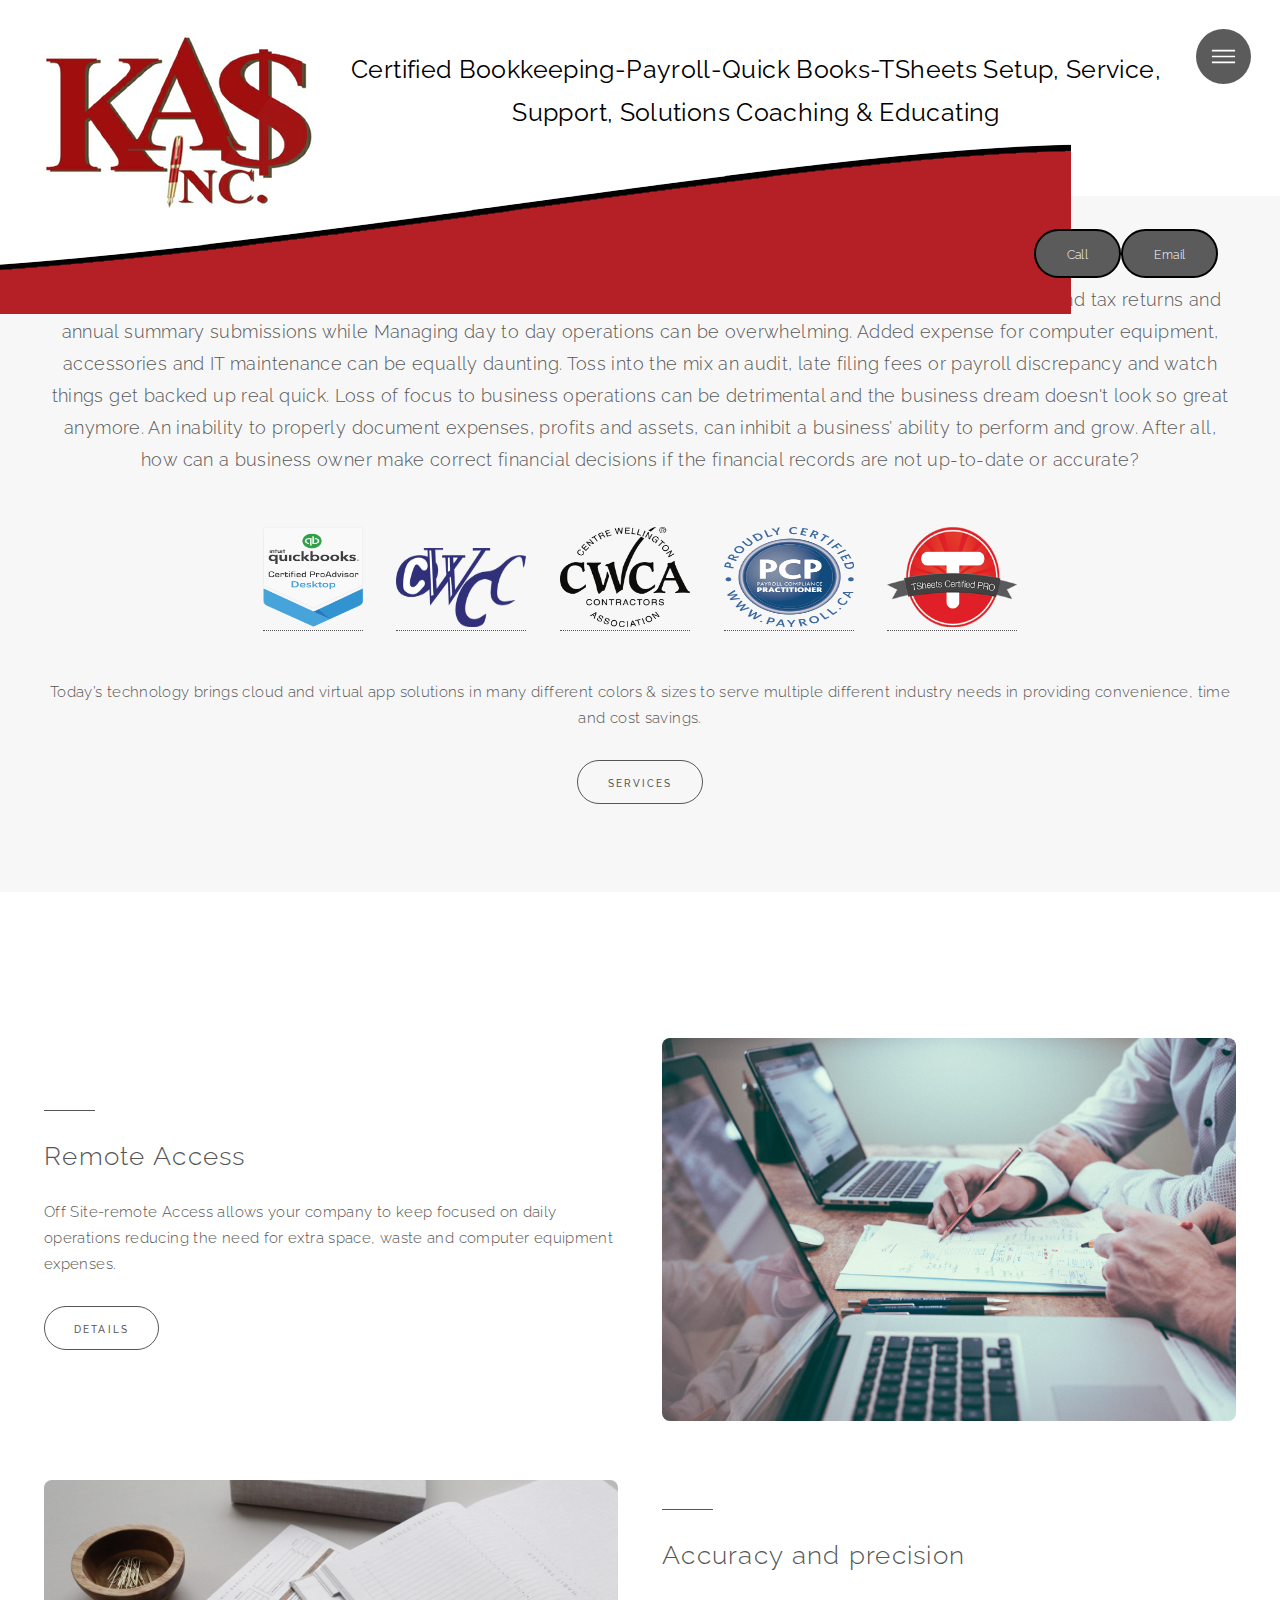
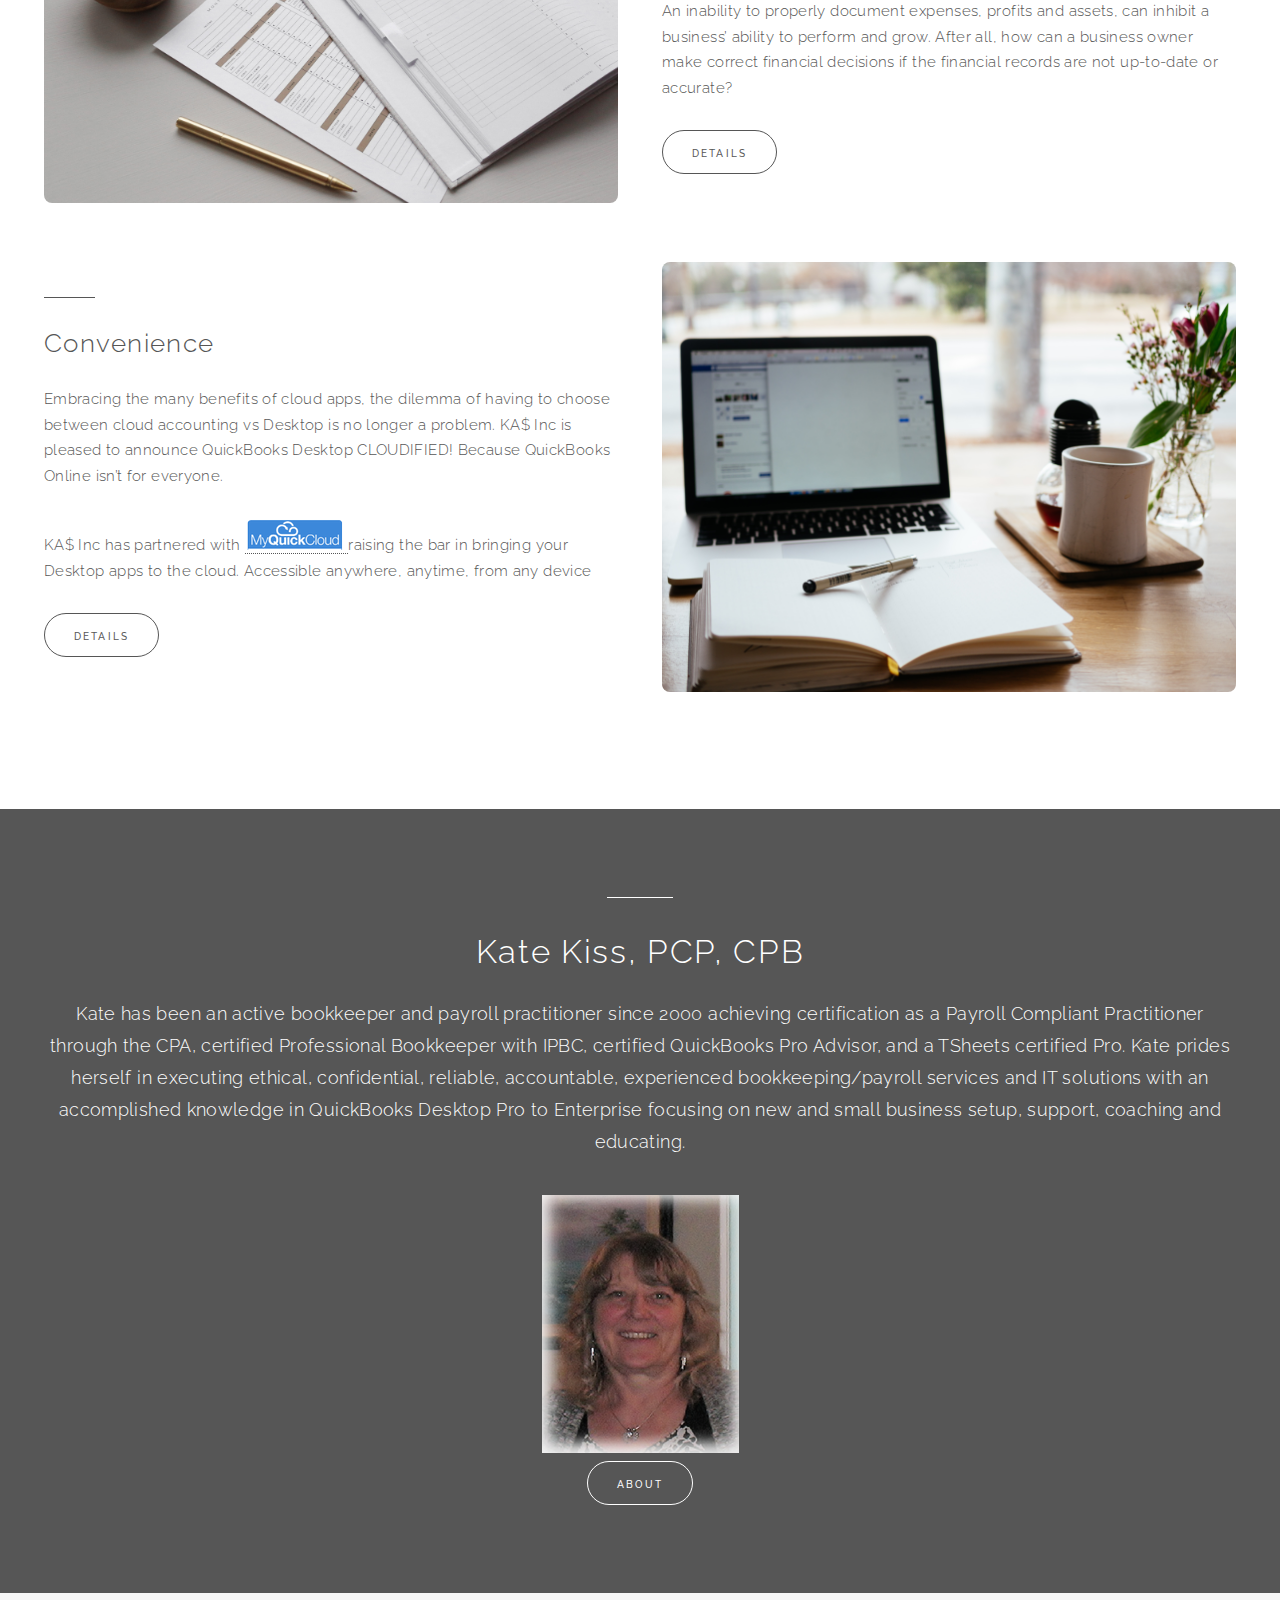
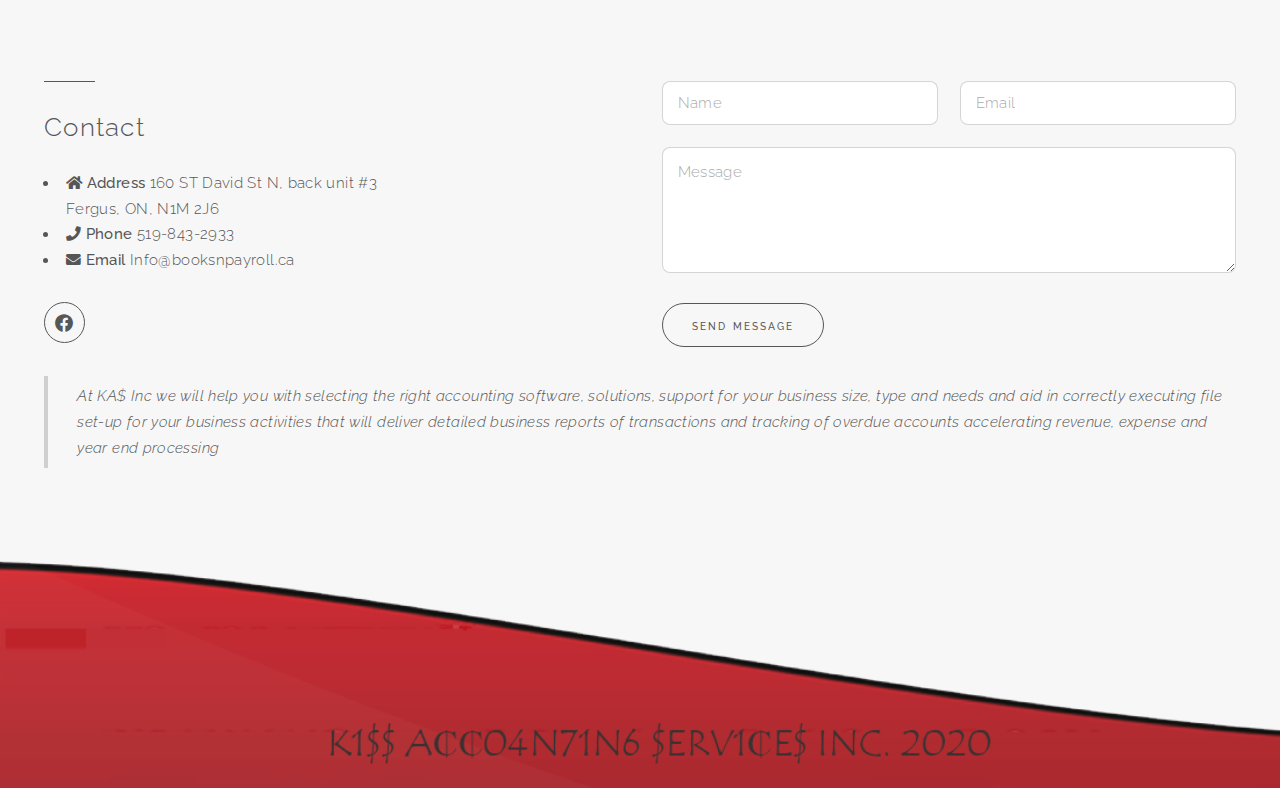
==== index.html @ be37042a "working on css for small devices" ====
<!DOCTYPE HTML>

<html>

<head>
	<title>BooksnPayroll</title>
	<meta charset="utf-8" />
	<meta name="viewport" content="width=device-width, initial-scale=1, user-scalable=no" />
	<link rel="stylesheet" href="assets/css/main.css" />
	<link rel="icon" type="image/png" href="images/orginalLogo.png">
</head>

<body class="is-preload">

	<!-- Header -->
	<header id="header">
		<nav>
			<ul>
				<li><a href="#menu">Menu</a></li>
			</ul>
		</nav>
	</header>

	<img class="headerClass" src="images/header2.png">
	<!-- Menu -->
	<nav id="menu">
		<h2>Menu</h2>
		<ul class="links">
			<li><a href="index.html">Home</a></li>
			<li><a href="about.html">About</a></li>

	</nav>

	<!-- Wrapper -->
	<div id="wrapper">

		<!-- Intro -->
		<section id="intro" class="wrapper featured style1">
			<div class="inner">
				<span><img class="mainLogoImage" src="images/orginalLogo.png" alt="" /></span>
				<p class="mainHeader">Certified Bookkeeping-Payroll-Quick Books-TSheets Setup,
					Service, Support, Solutions Coaching & Educating</p>
				<a href="tel:+519-843-2933" class="myButton">Call</a>
				<a class="myButton" href="mailto:Info@booksnpayroll.ca">Email</a>
			</div>
	</div>
	</section>

	<!-- One -->
	<section class="wrapper style2 special">
		<div class="inner">
			<header>
				
				<p>For Small business owners having to contend with bookkeeping, payroll, government filings,
					monthly reports, yearend tax returns and annual summary submissions while Managing day to day
					operations can
					be overwhelming.
					Added expense for computer equipment, accessories and IT maintenance can be equally daunting.
					Toss into the mix an audit, late filing fees or payroll discrepancy and watch things get backed
					up real quick. Loss of focus to business operations can be detrimental and the business dream
					doesn't look so great anymore.
					An inability to properly document expenses, profits and assets, can inhibit a business’ ability
					to perform and grow. After all, how can a business owner make correct financial decisions if the
					financial records are not up-to-date or accurate?
				</p>
			</header>
			<ul class="icons major style1">
				<li> <a href="services.html">
						<img class="quickBooks" border="0" alt="QuickBooks" src="images/QBD logo.png">
					</a></li>
				<li>
					<a href="services.html">
						<img class="centreWellington" border="0" alt="Quick Cloud" src="images/CWCC Logo.png">
					</a></li>
				<li>
					<a href="services.html">
						<img class="smallImage" border="0" alt="Quick Cloud" src="images/CWCA logo.png">
					</a></li>
				<li>
					<a href="services.html">
						<img class="smallImage" border="0" alt="CPB" src="images/PCP Logo.png">
					</a></li>
				<li>
					<a href="services.html">
						<img class="smallImage" border="0" alt="CPB" src="images/TSheets Logo.png">
					</a></li>
			</ul>
			<p>Today’s technology brings cloud and virtual app solutions in many different colors &
				sizes to serve multiple different industry needs in providing convenience, time and cost savings.
			</p>
			<footer>
				<ul class="actions special">
					<li><a href="services.html" class="button">Services</a></li>
				</ul>
			</footer>
		</div>
	</section>

	<!-- Two -->
	<section class="wrapper style1 special">
		<div class="inner">
			<!-- <header>
					<h2>Small Businesses</h2>
				</header> -->
			<section class="spotlight">
				<span class="image"><img src="images/laptop.jpg" alt="" /></span>
				<div class="content">
					<header>
						<h3>Remote Access</h3>
					</header>
					<p>Off Site-remote Access allows your company to keep
						focused on daily operations reducing the need for extra space,
						waste and computer equipment expenses. </p>
					<footer>
						<ul class="actions">
							<li><a href="#" class="button">Details</a></li>
						</ul>
					</footer>
				</div>
			</section>
			<section class="spotlight">
				<span class="image"><img src="images/writing.jpg" alt="" /></span>
				<div class="content">
					<header>
						<h3>Accuracy and precision</h3>
					</header>
					<p>An inability to properly document expenses, profits and assets, can inhibit a business’
						ability to perform and grow. After all, how can a business owner make correct financial
						decisions if the financial records are not up-to-date or accurate?</p>
					<footer>
						<ul class="actions">
							<li><a href="#" class="button">Details</a></li>
						</ul>
					</footer>
				</div>
			</section>
			<section class="spotlight">
				<span class="image"><img src="images/book.jpg" alt="" /></span>
				<div class="content">
					<header>
						<h3>Convenience</h3>
					</header>
					<!-- <img border="0" alt="Quick Cloud" src="images/cloudified.png"> -->
					<p>Embracing the many benefits of cloud apps, the dilemma of having to
						choose between cloud accounting vs Desktop is no longer a problem.
						KA$ Inc is pleased to announce QuickBooks Desktop CLOUDIFIED!
						Because QuickBooks Online isn’t for everyone.</p>

					<p>KA$ Inc has partnered with
						<a href="https://myquickcloud.com/">
							<img border="0" alt="Quick Cloud" src="images/QuickCloud.png">
						</a>
						raising the bar in bringing your Desktop apps to the cloud. Accessible anywhere, anytime,
						from any device</p>
					<footer>
						<ul class="actions">
							<li><a href="#" class="button">Details</a></li>
						</ul>
					</footer>
				</div>
			</section>
			<!-- <p>Lorem ipsum dolor sit amet, consectetur adipiscing elit. Duis dapibus rutrum facilisis. Class aptent
					taciti sociosqu ad litora torquent per conubia nostra, per inceptos himenaeos malesuada fames ac
					turpis egestas. In non lorem amet. Duis dapibus rutrum facilisis. Class aptent taciti sociosqu ad
					litora torquent per conubia nostra, per inceptos himenaeos. Etiam tristique eu nibh.</p>
				<footer>
					<ul class="actions special">
						<li><a href="#" class="button">Details</a></li>
					</ul>
				</footer> -->
		</div>
	</section>

	<!-- Three -->
	<section class="wrapper style3 special">
		<div class="inner">
			<header>
				<h2>Kate Kiss, PCP, CPB</h2>
				<p>Kate has been an active bookkeeper and payroll practitioner since
					2000 achieving certification as a Payroll Compliant Practitioner through the CPA,
					certified Professional Bookkeeper with IPBC, certified QuickBooks Pro Advisor, and a
					TSheets certified Pro.
					Kate prides herself in executing ethical, confidential, reliable, accountable,
					experienced bookkeeping/payroll services and IT solutions with an accomplished knowledge
					in QuickBooks Desktop Pro to Enterprise focusing on new and small business setup,
					support, coaching and educating.</p>
				<span class="kateImage"><img src="images/frontpic.png" alt=""></span>
			</header>
			<footer>
				<ul class="actions special">
					<li><a href="about.html" class="button big">About</a></li>
				</ul>
			</footer>
		</div>
	</section>

	<!-- Footer -->
	<section id="footer" class="wrapper split style2">
		<div class="inner">
			<section>

				<header>
					<h3>Contact</h3>
					<ul class="">
						<li class="icon solid fa-home">
							<strong>Address</strong>
							160 ST David St N, back unit #3
							<br>Fergus, ON, N1M 2J6
						</li>
						<li class="icon solid fa-phone">
							<strong>Phone</strong>
							519-843-2933
						</li>
						<li class="icon solid fa-envelope">
							<strong>Email</strong>
							Info@booksnpayroll.ca
						</li>
					</ul>
				</header>
				<ul class="icons">
					<li><a href="https://www.facebook.com/BooksnPayroll.ca" class="icon brands fa-facebook"><span
								class="label">Facebook</span></a></li>
				</ul>
			</section>
			<section>
				<form method="post" action="#">
					<div class="fields">
						<div class="field half"><input type="text" name="name" id="name" placeholder="Name" /></div>
						<div class="field half"><input type="email" name="email" id="email" placeholder="Email" />
						</div>
						<div class="field"><textarea name="message" id="message" placeholder="Message"
								rows="4"></textarea></div>
					</div>
					<ul class="actions">
						<li><input type="submit" value="Send Message" /></li>
					</ul>
				</form>
			</section>
		</div>
		<blockquote>
			At KA$ Inc we will help you with selecting the right
			accounting software, solutions, support for your business size,
			type and needs and aid in correctly executing file set-up for your
			business activities that will deliver detailed business reports of
			transactions and tracking of overdue accounts accelerating revenue,
			expense and year end processing
		</blockquote>
	
	</section>
	<img class="footerClass" src="images/footer2.png">
	</div>

	<!-- Scripts -->
	<script src="assets/js/jquery.min.js"></script>
	<script src="assets/js/browser.min.js"></script>
	<script src="assets/js/breakpoints.min.js"></script>
	<script src="assets/js/util.js"></script>
	<script src="assets/js/main.js"></script>

</body>

</html>

<!--
From The BrainOf Jusin Wozniak 2020
-->
---- assets/css/main.css ----
@import url(fontawesome-all.min.css);
@import url("https://fonts.googleapis.com/css?family=Raleway:300,300italic,500,500italic");



html,
body,
div,
span,
applet,
object,
iframe,
h1,
h2,
h3,
h4,
h5,
h6,
p,
blockquote,
pre,
a,
abbr,
acronym,
address,
big,
cite,
code,
del,
dfn,
em,
img,
ins,
kbd,
q,
s,
samp,
small,
strike,
strong,
sub,
sup,
tt,
var,
b,
u,
i,
center,
dl,
dt,
dd,
ol,
ul,
li,
fieldset,
form,
label,
legend,
table,
caption,
tbody,
tfoot,
thead,
tr,
th,
td,
article,
aside,
canvas,
details,
embed,
figure,
figcaption,
footer,
header,
hgroup,
menu,
nav,
output,
ruby,
section,
summary,
time,
mark,
audio,
video {
	margin: 0;
	padding: 0;
	border: 0;
	font-size: 100%;
	font: inherit;
	vertical-align: baseline;
}

article,
aside,
details,
figcaption,
figure,
footer,
header,
hgroup,
menu,
nav,
section {
	display: block;
}

body {
	line-height: 1;
}

ol,
ul {
	list-style: none;
}

blockquote,
q {
	quotes: none;
}

blockquote:before,
blockquote:after,
q:before,
q:after {
	content: '';
	content: none;
}

table {
	border-collapse: collapse;
	border-spacing: 0;
}

body {
	-webkit-text-size-adjust: none;
}

mark {
	background-color: transparent;
	color: inherit;
}

input::-moz-focus-inner {
	border: 0;
	padding: 0;
}

input,
select,
textarea {
	-moz-appearance: none;
	-webkit-appearance: none;
	-ms-appearance: none;
	appearance: none;
}

/* Basic */

@-ms-viewport {
	width: device-width;
}

body {
	-ms-overflow-style: scrollbar;
}

@media screen and (max-width: 480px) {

	html,
	body {
		min-width: 320px;
	}

}

html {
	box-sizing: border-box;
}

*,
*:before,
*:after {
	box-sizing: inherit;
}

body {
	background: #ffffff;
}

body.is-preload *,
body.is-preload *:before,
body.is-preload *:after {
	-moz-animation: none !important;
	-webkit-animation: none !important;
	-ms-animation: none !important;
	animation: none !important;
	-moz-transition: none !important;
	-webkit-transition: none !important;
	-ms-transition: none !important;
	transition: none !important;
}

/* Type */

body {
	background-color: #ffffff;
	color: #565656;
}

body,
input,
select,
textarea {
	font-family: Raleway, Helvetica, sans-serif;
	font-size: 14pt;
	font-weight: 300;
	line-height: 1.75;
	letter-spacing: 0.025em;
}

@media screen and (max-width: 1680px) {

	body,
	input,
	select,
	textarea {
		font-size: 12pt;
	}

}

@media screen and (max-width: 1280px) {

	body,
	input,
	select,
	textarea {
		font-size: 11pt;
	}

}

@media screen and (max-width: 980px) {

	body,
	input,
	select,
	textarea {
		font-size: 12pt;
	}

}

@media screen and (max-width: 736px) {

	body,
	input,
	select,
	textarea {
		font-size: 11pt;
	}

}

@media screen and (max-width: 480px) {

	body,
	input,
	select,
	textarea {
		font-size: 11pt;
	}

}

@media screen and (max-width: 360px) {

	body,
	input,
	select,
	textarea {
		font-size: 10.5pt;
	}

}

input,
select,
textarea {
	color: inherit;
}

a {
	-moz-transition: border-bottom-color 0.2s ease;
	-webkit-transition: border-bottom-color 0.2s ease;
	-ms-transition: border-bottom-color 0.2s ease;
	transition: border-bottom-color 0.2s ease;
	color: inherit;
	text-decoration: none;
	border-bottom: dotted 1px;
}

a:hover {
	border-bottom-color: transparent;
}

strong,
b {
	color: inherit;
	font-weight: 500;
}

em,
i {
	font-style: italic;
}

p {
	margin: 0 0 2em 0;
}

h1,
h2,
h3,
h4,
h5,
h6 {
	color: inherit;
	font-weight: 300;
	line-height: 1.5;
	margin: 0 0 1.75rem 0;
	letter-spacing: 0.05em;
}

h1 a,
h2 a,
h3 a,
h4 a,
h5 a,
h6 a {
	color: inherit;
	text-decoration: none;
}

@media screen and (max-width: 1280px) {

	h1,
	h2,
	h3,
	h4,
	h5,
	h6 {
		margin: 0 0 1.5rem 0;
	}

}

@media screen and (max-width: 736px) {

	h1,
	h2,
	h3,
	h4,
	h5,
	h6 {
		margin: 0 0 1.25rem 0;
	}

}

h1 {
	font-size: 3.25em;
	line-height: 1.1;
	margin: 0 0 1.5rem 0;
	letter-spacing: 0.025em;
}

@media screen and (max-width: 736px) {

	h1 {
		font-size: 2em;
		line-height: 1.3;
		margin: 0 0 1rem 0;
	}

}

h2 {
	font-size: 2.5em;
	line-height: 1.3;
}

@media screen and (max-width: 1280px) {

	h2 {
		font-size: 2.25em;
	}

}

@media screen and (max-width: 736px) {

	h2 {
		font-size: 1.5em;
		line-height: 1.5;
	}

}

h3 {
	font-size: 1.75em;
}

@media screen and (max-width: 736px) {

	h3 {
		font-size: 1.25em;
	}

}

h4 {
	font-size: 1.1em;
}

@media screen and (max-width: 736px) {

	h4 {
		font-size: 1em;
	}

}

h5 {
	font-size: 0.9em;
}

h6 {
	font-size: 0.7em;
}

sub {
	font-size: 0.8em;
	position: relative;
	top: 0.5em;
}

sup {
	font-size: 0.8em;
	position: relative;
	top: -0.5em;
}

blockquote {
	border-left: solid 4px;
	font-style: italic;
	margin: 0 0 2em 0;
	padding: 0.5em 0 0.5em 2em;
}

code {
	border-radius: 0.5rem;
	font-family: "Courier New", monospace;
	font-size: 0.9em;
	margin: 0 0.25em;
	padding: 0.25em 0.65em;
}

pre {
	-webkit-overflow-scrolling: touch;
	font-family: "Courier New", monospace;
	font-size: 0.9em;
	margin: 0 0 2em 0;
}

pre code {
	display: block;
	padding: 1em 1.5em;
	overflow-x: auto;
}

hr {
	border: 0;
	border-bottom: solid 1px;
	margin: 3em 0;
}

hr.major {
	margin: 5em 0;
}

.align-left {
	text-align: left;
}

.align-center {
	text-align: center;
}

.align-right {
	text-align: right;
}

blockquote {
	border-left-color: rgba(86, 86, 86, 0.25);
}

hr {
	border-bottom-color: rgba(86, 86, 86, 0.25);
}

code {
	background: rgba(86, 86, 86, 0.075);
}

/* Row */

.row {
	display: flex;
	flex-wrap: wrap;
	box-sizing: border-box;
	align-items: stretch;
}

.row>* {
	box-sizing: border-box;
}

.row.gtr-uniform>*> :last-child {
	margin-bottom: 0;
}

.row.aln-left {
	justify-content: flex-start;
}

.row.aln-center {
	justify-content: center;
}

.row.aln-right {
	justify-content: flex-end;
}

.row.aln-top {
	align-items: flex-start;
}

.row.aln-middle {
	align-items: center;
}

.row.aln-bottom {
	align-items: flex-end;
}

.row>.imp {
	order: -1;
}

.row>.col-1 {
	width: 8.33333%;
}

.row>.off-1 {
	margin-left: 8.33333%;
}

.row>.col-2 {
	width: 16.66667%;
}

.row>.off-2 {
	margin-left: 16.66667%;
}

.row>.col-3 {
	width: 25%;
}

.row>.off-3 {
	margin-left: 25%;
}

.row>.col-4 {
	width: 33.33333%;
}

.row>.off-4 {
	margin-left: 33.33333%;
}

.row>.col-5 {
	width: 41.66667%;
}

.row>.off-5 {
	margin-left: 41.66667%;
}

.row>.col-6 {
	width: 50%;
}

.row>.off-6 {
	margin-left: 50%;
}

.row>.col-7 {
	width: 58.33333%;
}

.row>.off-7 {
	margin-left: 58.33333%;
}

.row>.col-8 {
	width: 66.66667%;
}

.row>.off-8 {
	margin-left: 66.66667%;
}

.row>.col-9 {
	width: 75%;
}

.row>.off-9 {
	margin-left: 75%;
}

.row>.col-10 {
	width: 83.33333%;
}

.row>.off-10 {
	margin-left: 83.33333%;
}

.row>.col-11 {
	width: 91.66667%;
}

.row>.off-11 {
	margin-left: 91.66667%;
}

.row>.col-12 {
	width: 100%;
}

.row>.off-12 {
	margin-left: 100%;
}

.row.gtr-0 {
	margin-top: 0;
	margin-left: 0em;
}

.row.gtr-0>* {
	padding: 0 0 0 0em;
}

.row.gtr-0.gtr-uniform {
	margin-top: 0em;
}

.row.gtr-0.gtr-uniform>* {
	padding-top: 0em;
}

.row.gtr-25 {
	margin-top: 0;
	margin-left: -0.5em;
}

.row.gtr-25>* {
	padding: 0 0 0 0.5em;
}

.row.gtr-25.gtr-uniform {
	margin-top: -0.5em;
}

.row.gtr-25.gtr-uniform>* {
	padding-top: 0.5em;
}

.row.gtr-50 {
	margin-top: 0;
	margin-left: -1em;
}

.row.gtr-50>* {
	padding: 0 0 0 1em;
}

.row.gtr-50.gtr-uniform {
	margin-top: -1em;
}

.row.gtr-50.gtr-uniform>* {
	padding-top: 1em;
}

.row {
	margin-top: 0;
	margin-left: -2em;
}

.row>* {
	padding: 0 0 0 2em;
}

.row.gtr-uniform {
	margin-top: -2em;
}

.row.gtr-uniform>* {
	padding-top: 2em;
}

.row.gtr-150 {
	margin-top: 0;
	margin-left: -3em;
}

.row.gtr-150>* {
	padding: 0 0 0 3em;
}

.row.gtr-150.gtr-uniform {
	margin-top: -3em;
}

.row.gtr-150.gtr-uniform>* {
	padding-top: 3em;
}

.row.gtr-200 {
	margin-top: 0;
	margin-left: -4em;
}

.row.gtr-200>* {
	padding: 0 0 0 4em;
}

.row.gtr-200.gtr-uniform {
	margin-top: -4em;
}

.row.gtr-200.gtr-uniform>* {
	padding-top: 4em;
}

@media screen and (max-width: 1680px) {

	.row {
		display: flex;
		flex-wrap: wrap;
		box-sizing: border-box;
		align-items: stretch;
	}

	.row>* {
		box-sizing: border-box;
	}

	.row.gtr-uniform>*> :last-child {
		margin-bottom: 0;
	}

	.row.aln-left {
		justify-content: flex-start;
	}

	.row.aln-center {
		justify-content: center;
	}

	.row.aln-right {
		justify-content: flex-end;
	}

	.row.aln-top {
		align-items: flex-start;
	}

	.row.aln-middle {
		align-items: center;
	}

	.row.aln-bottom {
		align-items: flex-end;
	}

	.row>.imp-xlarge {
		order: -1;
	}

	.row>.col-1-xlarge {
		width: 8.33333%;
	}

	.row>.off-1-xlarge {
		margin-left: 8.33333%;
	}

	.row>.col-2-xlarge {
		width: 16.66667%;
	}

	.row>.off-2-xlarge {
		margin-left: 16.66667%;
	}

	.row>.col-3-xlarge {
		width: 25%;
	}

	.row>.off-3-xlarge {
		margin-left: 25%;
	}

	.row>.col-4-xlarge {
		width: 33.33333%;
	}

	.row>.off-4-xlarge {
		margin-left: 33.33333%;
	}

	.row>.col-5-xlarge {
		width: 41.66667%;
	}

	.row>.off-5-xlarge {
		margin-left: 41.66667%;
	}

	.row>.col-6-xlarge {
		width: 50%;
	}

	.row>.off-6-xlarge {
		margin-left: 50%;
	}

	.row>.col-7-xlarge {
		width: 58.33333%;
	}

	.row>.off-7-xlarge {
		margin-left: 58.33333%;
	}

	.row>.col-8-xlarge {
		width: 66.66667%;
	}

	.row>.off-8-xlarge {
		margin-left: 66.66667%;
	}

	.row>.col-9-xlarge {
		width: 75%;
	}

	.row>.off-9-xlarge {
		margin-left: 75%;
	}

	.row>.col-10-xlarge {
		width: 83.33333%;
	}

	.row>.off-10-xlarge {
		margin-left: 83.33333%;
	}

	.row>.col-11-xlarge {
		width: 91.66667%;
	}

	.row>.off-11-xlarge {
		margin-left: 91.66667%;
	}

	.row>.col-12-xlarge {
		width: 100%;
	}

	.row>.off-12-xlarge {
		margin-left: 100%;
	}

	.row.gtr-0 {
		margin-top: 0;
		margin-left: 0em;
	}

	.row.gtr-0>* {
		padding: 0 0 0 0em;
	}

	.row.gtr-0.gtr-uniform {
		margin-top: 0em;
	}

	.row.gtr-0.gtr-uniform>* {
		padding-top: 0em;
	}

	.row.gtr-25 {
		margin-top: 0;
		margin-left: -0.5em;
	}

	.row.gtr-25>* {
		padding: 0 0 0 0.5em;
	}

	.row.gtr-25.gtr-uniform {
		margin-top: -0.5em;
	}

	.row.gtr-25.gtr-uniform>* {
		padding-top: 0.5em;
	}

	.row.gtr-50 {
		margin-top: 0;
		margin-left: -1em;
	}

	.row.gtr-50>* {
		padding: 0 0 0 1em;
	}

	.row.gtr-50.gtr-uniform {
		margin-top: -1em;
	}

	.row.gtr-50.gtr-uniform>* {
		padding-top: 1em;
	}

	.row {
		margin-top: 0;
		margin-left: -2em;
	}

	.row>* {
		padding: 0 0 0 2em;
	}

	.row.gtr-uniform {
		margin-top: -2em;
	}

	.row.gtr-uniform>* {
		padding-top: 2em;
	}

	.row.gtr-150 {
		margin-top: 0;
		margin-left: -3em;
	}

	.row.gtr-150>* {
		padding: 0 0 0 3em;
	}

	.row.gtr-150.gtr-uniform {
		margin-top: -3em;
	}

	.row.gtr-150.gtr-uniform>* {
		padding-top: 3em;
	}

	.row.gtr-200 {
		margin-top: 0;
		margin-left: -4em;
	}

	.row.gtr-200>* {
		padding: 0 0 0 4em;
	}

	.row.gtr-200.gtr-uniform {
		margin-top: -4em;
	}

	.row.gtr-200.gtr-uniform>* {
		padding-top: 4em;
	}

}

@media screen and (max-width: 1280px) {

	.row {
		display: flex;
		flex-wrap: wrap;
		box-sizing: border-box;
		align-items: stretch;
	}

	.row>* {
		box-sizing: border-box;
	}

	.row.gtr-uniform>*> :last-child {
		margin-bottom: 0;
	}

	.row.aln-left {
		justify-content: flex-start;
	}

	.row.aln-center {
		justify-content: center;
	}

	.row.aln-right {
		justify-content: flex-end;
	}

	.row.aln-top {
		align-items: flex-start;
	}

	.row.aln-middle {
		align-items: center;
	}

	.row.aln-bottom {
		align-items: flex-end;
	}

	.row>.imp-large {
		order: -1;
	}

	.row>.col-1-large {
		width: 8.33333%;
	}

	.row>.off-1-large {
		margin-left: 8.33333%;
	}

	.row>.col-2-large {
		width: 16.66667%;
	}

	.row>.off-2-large {
		margin-left: 16.66667%;
	}

	.row>.col-3-large {
		width: 25%;
	}

	.row>.off-3-large {
		margin-left: 25%;
	}

	.row>.col-4-large {
		width: 33.33333%;
	}

	.row>.off-4-large {
		margin-left: 33.33333%;
	}

	.row>.col-5-large {
		width: 41.66667%;
	}

	.row>.off-5-large {
		margin-left: 41.66667%;
	}

	.row>.col-6-large {
		width: 50%;
	}

	.row>.off-6-large {
		margin-left: 50%;
	}

	.row>.col-7-large {
		width: 58.33333%;
	}

	.row>.off-7-large {
		margin-left: 58.33333%;
	}

	.row>.col-8-large {
		width: 66.66667%;
	}

	.row>.off-8-large {
		margin-left: 66.66667%;
	}

	.row>.col-9-large {
		width: 75%;
	}

	.row>.off-9-large {
		margin-left: 75%;
	}

	.row>.col-10-large {
		width: 83.33333%;
	}

	.row>.off-10-large {
		margin-left: 83.33333%;
	}

	.row>.col-11-large {
		width: 91.66667%;
	}

	.row>.off-11-large {
		margin-left: 91.66667%;
	}

	.row>.col-12-large {
		width: 100%;
	}

	.row>.off-12-large {
		margin-left: 100%;
	}

	.row.gtr-0 {
		margin-top: 0;
		margin-left: 0em;
	}

	.row.gtr-0>* {
		padding: 0 0 0 0em;
	}

	.row.gtr-0.gtr-uniform {
		margin-top: 0em;
	}

	.row.gtr-0.gtr-uniform>* {
		padding-top: 0em;
	}

	.row.gtr-25 {
		margin-top: 0;
		margin-left: -0.5em;
	}

	.row.gtr-25>* {
		padding: 0 0 0 0.5em;
	}

	.row.gtr-25.gtr-uniform {
		margin-top: -0.5em;
	}

	.row.gtr-25.gtr-uniform>* {
		padding-top: 0.5em;
	}

	.row.gtr-50 {
		margin-top: 0;
		margin-left: -1em;
	}

	.row.gtr-50>* {
		padding: 0 0 0 1em;
	}

	.row.gtr-50.gtr-uniform {
		margin-top: -1em;
	}

	.row.gtr-50.gtr-uniform>* {
		padding-top: 1em;
	}

	.row {
		margin-top: 0;
		margin-left: -2em;
	}

	.row>* {
		padding: 0 0 0 2em;
	}

	.row.gtr-uniform {
		margin-top: -2em;
	}

	.row.gtr-uniform>* {
		padding-top: 2em;
	}

	.row.gtr-150 {
		margin-top: 0;
		margin-left: -3em;
	}

	.row.gtr-150>* {
		padding: 0 0 0 3em;
	}

	.row.gtr-150.gtr-uniform {
		margin-top: -3em;
	}

	.row.gtr-150.gtr-uniform>* {
		padding-top: 3em;
	}

	.row.gtr-200 {
		margin-top: 0;
		margin-left: -4em;
	}

	.row.gtr-200>* {
		padding: 0 0 0 4em;
	}

	.row.gtr-200.gtr-uniform {
		margin-top: -4em;
	}

	.row.gtr-200.gtr-uniform>* {
		padding-top: 4em;
	}

}

@media screen and (max-width: 980px) {

	.row {
		display: flex;
		flex-wrap: wrap;
		box-sizing: border-box;
		align-items: stretch;
	}

	.row>* {
		box-sizing: border-box;
	}

	.row.gtr-uniform>*> :last-child {
		margin-bottom: 0;
	}

	.row.aln-left {
		justify-content: flex-start;
	}

	.row.aln-center {
		justify-content: center;
	}

	.row.aln-right {
		justify-content: flex-end;
	}

	.row.aln-top {
		align-items: flex-start;
	}

	.row.aln-middle {
		align-items: center;
	}

	.row.aln-bottom {
		align-items: flex-end;
	}

	.row>.imp-medium {
		order: -1;
	}

	.row>.col-1-medium {
		width: 8.33333%;
	}

	.row>.off-1-medium {
		margin-left: 8.33333%;
	}

	.row>.col-2-medium {
		width: 16.66667%;
	}

	.row>.off-2-medium {
		margin-left: 16.66667%;
	}

	.row>.col-3-medium {
		width: 25%;
	}

	.row>.off-3-medium {
		margin-left: 25%;
	}

	.row>.col-4-medium {
		width: 33.33333%;
	}

	.row>.off-4-medium {
		margin-left: 33.33333%;
	}

	.row>.col-5-medium {
		width: 41.66667%;
	}

	.row>.off-5-medium {
		margin-left: 41.66667%;
	}

	.row>.col-6-medium {
		width: 50%;
	}

	.row>.off-6-medium {
		margin-left: 50%;
	}

	.row>.col-7-medium {
		width: 58.33333%;
	}

	.row>.off-7-medium {
		margin-left: 58.33333%;
	}

	.row>.col-8-medium {
		width: 66.66667%;
	}

	.row>.off-8-medium {
		margin-left: 66.66667%;
	}

	.row>.col-9-medium {
		width: 75%;
	}

	.row>.off-9-medium {
		margin-left: 75%;
	}

	.row>.col-10-medium {
		width: 83.33333%;
	}

	.row>.off-10-medium {
		margin-left: 83.33333%;
	}

	.row>.col-11-medium {
		width: 91.66667%;
	}

	.row>.off-11-medium {
		margin-left: 91.66667%;
	}

	.row>.col-12-medium {
		width: 100%;
	}

	.row>.off-12-medium {
		margin-left: 100%;
	}

	.row.gtr-0 {
		margin-top: 0;
		margin-left: 0em;
	}

	.row.gtr-0>* {
		padding: 0 0 0 0em;
	}

	.row.gtr-0.gtr-uniform {
		margin-top: 0em;
	}

	.row.gtr-0.gtr-uniform>* {
		padding-top: 0em;
	}

	.row.gtr-25 {
		margin-top: 0;
		margin-left: -0.375em;
	}

	.row.gtr-25>* {
		padding: 0 0 0 0.375em;
	}

	.row.gtr-25.gtr-uniform {
		margin-top: -0.375em;
	}

	.row.gtr-25.gtr-uniform>* {
		padding-top: 0.375em;
	}

	.row.gtr-50 {
		margin-top: 0;
		margin-left: -0.75em;
	}

	.row.gtr-50>* {
		padding: 0 0 0 0.75em;
	}

	.row.gtr-50.gtr-uniform {
		margin-top: -0.75em;
	}

	.row.gtr-50.gtr-uniform>* {
		padding-top: 0.75em;
	}

	.row {
		margin-top: 0;
		margin-left: -1.5em;
	}

	.row>* {
		padding: 0 0 0 1.5em;
	}

	.row.gtr-uniform {
		margin-top: -1.5em;
	}

	.row.gtr-uniform>* {
		padding-top: 1.5em;
	}

	.row.gtr-150 {
		margin-top: 0;
		margin-left: -2.25em;
	}

	.row.gtr-150>* {
		padding: 0 0 0 2.25em;
	}

	.row.gtr-150.gtr-uniform {
		margin-top: -2.25em;
	}

	.row.gtr-150.gtr-uniform>* {
		padding-top: 2.25em;
	}

	.row.gtr-200 {
		margin-top: 0;
		margin-left: -3em;
	}

	.row.gtr-200>* {
		padding: 0 0 0 3em;
	}

	.row.gtr-200.gtr-uniform {
		margin-top: -3em;
	}

	.row.gtr-200.gtr-uniform>* {
		padding-top: 3em;
	}

}

@media screen and (max-width: 736px) {

	.row {
		display: flex;
		flex-wrap: wrap;
		box-sizing: border-box;
		align-items: stretch;
	}

	.row>* {
		box-sizing: border-box;
	}

	.row.gtr-uniform>*> :last-child {
		margin-bottom: 0;
	}

	.row.aln-left {
		justify-content: flex-start;
	}

	.row.aln-center {
		justify-content: center;
	}

	.row.aln-right {
		justify-content: flex-end;
	}

	.row.aln-top {
		align-items: flex-start;
	}

	.row.aln-middle {
		align-items: center;
	}

	.row.aln-bottom {
		align-items: flex-end;
	}

	.row>.imp-small {
		order: -1;
	}

	.row>.col-1-small {
		width: 8.33333%;
	}

	.row>.off-1-small {
		margin-left: 8.33333%;
	}

	.row>.col-2-small {
		width: 16.66667%;
	}

	.row>.off-2-small {
		margin-left: 16.66667%;
	}

	.row>.col-3-small {
		width: 25%;
	}

	.row>.off-3-small {
		margin-left: 25%;
	}

	.row>.col-4-small {
		width: 33.33333%;
	}

	.row>.off-4-small {
		margin-left: 33.33333%;
	}

	.row>.col-5-small {
		width: 41.66667%;
	}

	.row>.off-5-small {
		margin-left: 41.66667%;
	}

	.row>.col-6-small {
		width: 50%;
	}

	.row>.off-6-small {
		margin-left: 50%;
	}

	.row>.col-7-small {
		width: 58.33333%;
	}

	.row>.off-7-small {
		margin-left: 58.33333%;
	}

	.row>.col-8-small {
		width: 66.66667%;
	}

	.row>.off-8-small {
		margin-left: 66.66667%;
	}

	.row>.col-9-small {
		width: 75%;
	}

	.row>.off-9-small {
		margin-left: 75%;
	}

	.row>.col-10-small {
		width: 83.33333%;
	}

	.row>.off-10-small {
		margin-left: 83.33333%;
	}

	.row>.col-11-small {
		width: 91.66667%;
	}

	.row>.off-11-small {
		margin-left: 91.66667%;
	}

	.row>.col-12-small {
		width: 100%;
	}

	.row>.off-12-small {
		margin-left: 100%;
	}

	.row.gtr-0 {
		margin-top: 0;
		margin-left: 0em;
	}

	.row.gtr-0>* {
		padding: 0 0 0 0em;
	}

	.row.gtr-0.gtr-uniform {
		margin-top: 0em;
	}

	.row.gtr-0.gtr-uniform>* {
		padding-top: 0em;
	}

	.row.gtr-25 {
		margin-top: 0;
		margin-left: -0.25em;
	}

	.row.gtr-25>* {
		padding: 0 0 0 0.25em;
	}

	.row.gtr-25.gtr-uniform {
		margin-top: -0.25em;
	}

	.row.gtr-25.gtr-uniform>* {
		padding-top: 0.25em;
	}

	.row.gtr-50 {
		margin-top: 0;
		margin-left: -0.5em;
	}

	.row.gtr-50>* {
		padding: 0 0 0 0.5em;
	}

	.row.gtr-50.gtr-uniform {
		margin-top: -0.5em;
	}

	.row.gtr-50.gtr-uniform>* {
		padding-top: 0.5em;
	}

	.row {
		margin-top: 0;
		margin-left: -1em;
	}

	.row>* {
		padding: 0 0 0 1em;
	}

	.row.gtr-uniform {
		margin-top: -1em;
	}

	.row.gtr-uniform>* {
		padding-top: 1em;
	}

	.row.gtr-150 {
		margin-top: 0;
		margin-left: -1.5em;
	}

	.row.gtr-150>* {
		padding: 0 0 0 1.5em;
	}

	.row.gtr-150.gtr-uniform {
		margin-top: -1.5em;
	}

	.row.gtr-150.gtr-uniform>* {
		padding-top: 1.5em;
	}

	.row.gtr-200 {
		margin-top: 0;
		margin-left: -2em;
	}

	.row.gtr-200>* {
		padding: 0 0 0 2em;
	}

	.row.gtr-200.gtr-uniform {
		margin-top: -2em;
	}

	.row.gtr-200.gtr-uniform>* {
		padding-top: 2em;
	}

}

@media screen and (max-width: 480px) {

	.row {
		display: flex;
		flex-wrap: wrap;
		box-sizing: border-box;
		align-items: stretch;
	}

	.row>* {
		box-sizing: border-box;
	}

	.row.gtr-uniform>*> :last-child {
		margin-bottom: 0;
	}

	.row.aln-left {
		justify-content: flex-start;
	}

	.row.aln-center {
		justify-content: center;
	}

	.row.aln-right {
		justify-content: flex-end;
	}

	.row.aln-top {
		align-items: flex-start;
	}

	.row.aln-middle {
		align-items: center;
	}

	.row.aln-bottom {
		align-items: flex-end;
	}

	.row>.imp-xsmall {
		order: -1;
	}

	.row>.col-1-xsmall {
		width: 8.33333%;
	}

	.row>.off-1-xsmall {
		margin-left: 8.33333%;
	}

	.row>.col-2-xsmall {
		width: 16.66667%;
	}

	.row>.off-2-xsmall {
		margin-left: 16.66667%;
	}

	.row>.col-3-xsmall {
		width: 25%;
	}

	.row>.off-3-xsmall {
		margin-left: 25%;
	}

	.row>.col-4-xsmall {
		width: 33.33333%;
	}

	.row>.off-4-xsmall {
		margin-left: 33.33333%;
	}

	.row>.col-5-xsmall {
		width: 41.66667%;
	}

	.row>.off-5-xsmall {
		margin-left: 41.66667%;
	}

	.row>.col-6-xsmall {
		width: 50%;
	}

	.row>.off-6-xsmall {
		margin-left: 50%;
	}

	.row>.col-7-xsmall {
		width: 58.33333%;
	}

	.row>.off-7-xsmall {
		margin-left: 58.33333%;
	}

	.row>.col-8-xsmall {
		width: 66.66667%;
	}

	.row>.off-8-xsmall {
		margin-left: 66.66667%;
	}

	.row>.col-9-xsmall {
		width: 75%;
	}

	.row>.off-9-xsmall {
		margin-left: 75%;
	}

	.row>.col-10-xsmall {
		width: 83.33333%;
	}

	.row>.off-10-xsmall {
		margin-left: 83.33333%;
	}

	.row>.col-11-xsmall {
		width: 91.66667%;
	}

	.row>.off-11-xsmall {
		margin-left: 91.66667%;
	}

	.row>.col-12-xsmall {
		width: 100%;
	}

	.row>.off-12-xsmall {
		margin-left: 100%;
	}

	.row.gtr-0 {
		margin-top: 0;
		margin-left: 0em;
	}

	.row.gtr-0>* {
		padding: 0 0 0 0em;
	}

	.row.gtr-0.gtr-uniform {
		margin-top: 0em;
	}

	.row.gtr-0.gtr-uniform>* {
		padding-top: 0em;
	}

	.row.gtr-25 {
		margin-top: 0;
		margin-left: -0.25em;
	}

	.row.gtr-25>* {
		padding: 0 0 0 0.25em;
	}

	.row.gtr-25.gtr-uniform {
		margin-top: -0.25em;
	}

	.row.gtr-25.gtr-uniform>* {
		padding-top: 0.25em;
	}

	.row.gtr-50 {
		margin-top: 0;
		margin-left: -0.5em;
	}

	.row.gtr-50>* {
		padding: 0 0 0 0.5em;
	}

	.row.gtr-50.gtr-uniform {
		margin-top: -0.5em;
	}

	.row.gtr-50.gtr-uniform>* {
		padding-top: 0.5em;
	}

	.row {
		margin-top: 0;
		margin-left: -1em;
	}

	.row>* {
		padding: 0 0 0 1em;
	}

	.row.gtr-uniform {
		margin-top: -1em;
	}

	.row.gtr-uniform>* {
		padding-top: 1em;
	}

	.row.gtr-150 {
		margin-top: 0;
		margin-left: -1.5em;
	}

	.row.gtr-150>* {
		padding: 0 0 0 1.5em;
	}

	.row.gtr-150.gtr-uniform {
		margin-top: -1.5em;
	}

	.row.gtr-150.gtr-uniform>* {
		padding-top: 1.5em;
	}

	.row.gtr-200 {
		margin-top: 0;
		margin-left: -2em;
	}

	.row.gtr-200>* {
		padding: 0 0 0 2em;
	}

	.row.gtr-200.gtr-uniform {
		margin-top: -2em;
	}

	.row.gtr-200.gtr-uniform>* {
		padding-top: 2em;
	}

}

/* Box */

.box {
	border-radius: 0.5rem;
	border: solid 1px;
	margin-bottom: 2em;
	padding: 1.5em;
}

.box> :last-child,
.box> :last-child> :last-child,
.box> :last-child> :last-child> :last-child {
	margin-bottom: 0;
}

.box.alt {
	border: 0;
	border-radius: 0;
	padding: 0;
}

/* Button */

input[type="submit"],
input[type="reset"],
input[type="button"],
button,
.button {
	-moz-appearance: none;
	-webkit-appearance: none;
	-ms-appearance: none;
	appearance: none;
	-moz-transition: background-color 0.2s ease-in-out, color 0.2s ease-in-out;
	-webkit-transition: background-color 0.2s ease-in-out, color 0.2s ease-in-out;
	-ms-transition: background-color 0.2s ease-in-out, color 0.2s ease-in-out;
	transition: background-color 0.2s ease-in-out, color 0.2s ease-in-out;
	border-radius: 0.5rem;
	border-style: solid;
	border-width: 1px !important;
	border-color: inherit !important;
	color: inherit !important;
	cursor: pointer;
	display: inline-block;
	font-weight: 500;
	font-size: 0.7em;
	height: 4.28571em;
	line-height: 4.28571em;
	border-radius: 4.28571em;
	padding: 0 2.85714em;
	text-align: center;
	text-decoration: none;
	white-space: nowrap;
	text-transform: uppercase;
	letter-spacing: 0.2em;
}

input[type="submit"]:hover,
input[type="reset"]:hover,
input[type="button"]:hover,
button:hover,
.button:hover {
	border: solid 1px;
}

input[type="submit"].icon:before,
input[type="reset"].icon:before,
input[type="button"].icon:before,
button.icon:before,
.button.icon:before {
	margin-right: 0.5em;
}

input[type="submit"].fit,
input[type="reset"].fit,
input[type="button"].fit,
button.fit,
.button.fit {
	width: 100%;
}

input[type="submit"].large,
input[type="reset"].large,
input[type="button"].large,
button.large,
.button.large {
	font-size: 0.85em;
	height: 3.92857em;
	line-height: 3.92857em;
	border-radius: 3.92857em;
	padding: 0 2.5em;
	top: 207px;
	position: relative;
	right: 17em;
}

input[type="submit"].small,
input[type="reset"].small,
input[type="button"].small,
button.small,
.button.small {
	font-size: 0.6em;
	height: 3.75em;
	line-height: 3.75em;
	border-radius: 3.75em;
	padding: 0 2.5em;
}

input[type="submit"].disabled,
input[type="submit"]:disabled,
input[type="reset"].disabled,
input[type="reset"]:disabled,
input[type="button"].disabled,
input[type="button"]:disabled,
button.disabled,
button:disabled,
.button.disabled,
.button:disabled {
	pointer-events: none;
	opacity: 0.25;
}

input[type="submit"],
input[type="reset"],
input[type="button"],
button,
.button {
	background-color: transparent;
}

input[type="submit"]:hover,
input[type="reset"]:hover,
input[type="button"]:hover,
button:hover,
.button:hover {
	background-color: rgba(86, 86, 86, 0.075);
}

input[type="submit"].primary,
input[type="reset"].primary,
input[type="button"].primary,
button.primary,
.button.primary {
	background-color: #565656;
	border-color: #565656;
	color: #ffffff !important;
}

input[type="submit"].primary:hover,
input[type="reset"].primary:hover,
input[type="button"].primary:hover,
button.primary:hover,
.button.primary:hover {
	background-color: rgba(86, 86, 86, 0.075);
	color: inherit !important;
}

/* Form */

form {
	margin: 0 0 2em 0;
}

form> :last-child {
	margin-bottom: 0;
}

form>.fields {
	display: -moz-flex;
	display: -webkit-flex;
	display: -ms-flex;
	display: flex;
	-moz-flex-wrap: wrap;
	-webkit-flex-wrap: wrap;
	-ms-flex-wrap: wrap;
	flex-wrap: wrap;
	width: calc(100% + 3em);
	margin: -1.5em 0 2em -1.5em;
}

form>.fields>.field {
	-moz-flex-grow: 0;
	-webkit-flex-grow: 0;
	-ms-flex-grow: 0;
	flex-grow: 0;
	-moz-flex-shrink: 0;
	-webkit-flex-shrink: 0;
	-ms-flex-shrink: 0;
	flex-shrink: 0;
	padding: 1.5em 0 0 1.5em;
	width: calc(100% - 1.5em);
}

form>.fields>.field.half {
	width: calc(50% - 0.75em);
}

form>.fields>.field.third {
	width: calc(100%/3 - 0.5em);
}

form>.fields>.field.quarter {
	width: calc(25% - 0.375em);
}

@media screen and (max-width: 480px) {

	form {
		overflow: hidden;
	}

	form>.fields {
		width: calc(100% + 3em);
		margin: -1.5em 0 2em -1.5em;
	}

	form>.fields>.field {
		padding: 1.5em 0 0 1.5em;
		width: calc(100% - 1.5em);
	}

	form>.fields>.field.half {
		width: calc(100% - 1.5em);
	}

	form>.fields>.field.third {
		width: calc(100% - 1.5em);
	}

	form>.fields>.field.quarter {
		width: calc(100% - 1.5em);
	}

}

label {
	color: inherit;
	display: block;
	font-size: 0.9em;
	font-weight: 500;
	margin: 0 0 1em 0;
}

input[type="text"],
input[type="password"],
input[type="email"],
select,
textarea {
	-moz-appearance: none;
	-webkit-appearance: none;
	-ms-appearance: none;
	appearance: none;
	border-radius: 0.5rem;
	border: none;
	border: solid 1px;
	color: inherit;
	display: block;
	outline: 0;
	padding: 0 1em;
	text-decoration: none;
	width: 100%;
}

input[type="text"]:invalid,
input[type="password"]:invalid,
input[type="email"]:invalid,
select:invalid,
textarea:invalid {
	box-shadow: none;
}

select {
	background-size: 1.25em;
	background-repeat: no-repeat;
	background-position: calc(100% - 1em) center;
	height: 3em;
	padding-right: 3em;
	text-overflow: ellipsis;
}

select:focus::-ms-value {
	background-color: transparent;
}

select::-ms-expand {
	display: none;
}

input[type="text"],
input[type="password"],
input[type="email"],
select {
	height: 3em;
}

textarea {
	padding: 0.75em 1em;
}

input[type="checkbox"],
input[type="radio"] {
	-moz-appearance: none;
	-webkit-appearance: none;
	-ms-appearance: none;
	appearance: none;
	display: block;
	float: left;
	margin-right: -2em;
	opacity: 0;
	width: 1em;
	z-index: -1;
}

input[type="checkbox"]+label,
input[type="radio"]+label {
	text-decoration: none;
	color: inherit;
	cursor: pointer;
	display: inline-block;
	font-size: 1em;
	font-weight: 300;
	padding-left: 2.55em;
	padding-right: 0.75em;
	position: relative;
}

input[type="checkbox"]+label:before,
input[type="radio"]+label:before {
	-moz-osx-font-smoothing: grayscale;
	-webkit-font-smoothing: antialiased;
	display: inline-block;
	font-style: normal;
	font-variant: normal;
	text-rendering: auto;
	line-height: 1;
	text-transform: none !important;
	font-family: 'Font Awesome 5 Free';
	font-weight: 900;
}

input[type="checkbox"]+label:before,
input[type="radio"]+label:before {
	border-radius: 0.5rem;
	border: solid 1px;
	content: '';
	display: inline-block;
	font-size: 0.8em;
	height: 2.25em;
	left: 0;
	line-height: 2.25em;
	position: absolute;
	text-align: center;
	top: 0;
	width: 2.25em;
}

input[type="checkbox"]:checked+label:before,
input[type="radio"]:checked+label:before {
	content: '\f00c';
}

input[type="checkbox"]+label:before {
	border-radius: 0.5rem;
}

input[type="radio"]+label:before {
	border-radius: 100%;
}

::-webkit-input-placeholder {
	color: inherit !important;
	opacity: 0.5;
}

:-moz-placeholder {
	color: inherit !important;
	opacity: 0.5;
}

::-moz-placeholder {
	color: inherit !important;
	opacity: 0.5;
}

:-ms-input-placeholder {
	color: inherit !important;
	opacity: 0.5;
}

select {
	background-image: url("data:image/svg+xml;charset=utf8,%3Csvg xmlns='http://www.w3.org/2000/svg' width='40' height='40' preserveAspectRatio='none' viewBox='0 0 40 40'%3E%3Cpath d='M9.4,12.3l10.4,10.4l10.4-10.4c0.2-0.2,0.5-0.4,0.9-0.4c0.3,0,0.6,0.1,0.9,0.4l3.3,3.3c0.2,0.2,0.4,0.5,0.4,0.9 c0,0.4-0.1,0.6-0.4,0.9L20.7,31.9c-0.2,0.2-0.5,0.4-0.9,0.4c-0.3,0-0.6-0.1-0.9-0.4L4.3,17.3c-0.2-0.2-0.4-0.5-0.4-0.9 c0-0.4,0.1-0.6,0.4-0.9l3.3-3.3c0.2-0.2,0.5-0.4,0.9-0.4S9.1,12.1,9.4,12.3z' fill='%23565656' /%3E%3C/svg%3E");
}

select option {
	background: #ffffff;
}

input[type="text"],
input[type="password"],
input[type="email"],
select,
textarea {
	background-color: #ffffff;
	border-color: rgba(86, 86, 86, 0.25);
}

input[type="text"]:focus,
input[type="password"]:focus,
input[type="email"]:focus,
select:focus,
textarea:focus {
	border-color: #565656;
	box-shadow: 0 0 0 1px #565656;
}

input[type="checkbox"]+label:before,
input[type="radio"]+label:before {
	background: #ffffff;
	border-color: rgba(86, 86, 86, 0.25);
}

input[type="checkbox"]:focus+label:before,
input[type="radio"]:focus+label:before {
	box-shadow: 0 0 0 1px #565656;
	border-color: #565656;
}

input[type="checkbox"]:checked+label:before,
input[type="radio"]:checked+label:before {
	background-color: #565656;
	border-color: #565656;
	color: #ffffff;
}

/* Icon */

.icon {
	text-decoration: none;
	position: relative;
	border-bottom-width: 0;
}

.icon:before {
	-moz-osx-font-smoothing: grayscale;
	-webkit-font-smoothing: antialiased;
	display: inline-block;
	font-style: normal;
	font-variant: normal;
	text-rendering: auto;
	line-height: 1;
	text-transform: none !important;
	font-family: 'Font Awesome 5 Free';
	font-weight: 400;
}

.icon>.label {
	display: none;
}

.icon.solid:before {
	font-weight: 900;
}

.icon.brands:before {
	font-family: 'Font Awesome 5 Brands';
}

/* Image */

.image {
	border-radius: 0.5rem;
	border: 0;
	display: inline-block;
	position: relative;
}

.image img {
	border-radius: 0.5rem;
	display: block;
}

.image.left,
.image.right {
	max-width: 40%;
}

.image.left img,
.image.right img {
	width: 100%;
}

.image.left {
	float: left;
	margin: 0 1.5em 1em 0;
	top: 0.25em;
}

.image.right {
	float: right;
	margin: 0 0 1em 1.5em;
	top: 0.25em;
}

.image.fit {
	display: block;
	margin: 0 0 2em 0;
	width: 100%;
}

.image.fit img {
	width: 100%;
}

.image.main {
	display: block;
	margin: 0 0 3em 0;
	width: 100%;
}

.image.main img {
	width: 100%;
}

/* List */

ol {
	list-style: decimal;
	margin: 0 0 2em 0;
	padding-left: 1.25em;
}

ol li {
	padding-left: 0.25em;
}

ul {
	list-style: disc;
	margin: 0 0 2em 0;
	padding-left: 1em;
}

ul li {
	padding-left: 0.5em;
}

ul.alt {
	list-style: none;
	padding-left: 0;
}

ul.alt li {
	border-top: solid 1px;
	padding: 0.5em 0;
}

ul.alt li:first-child {
	border-top: 0;
	padding-top: 0;
}

dl {
	margin: 0 0 2em 0;
}

dl dt {
	display: block;
	font-weight: 500;
	margin: 0 0 1em 0;
}

dl dd {
	margin-left: 2em;
}

ul.alt li {
	border-top-color: rgba(86, 86, 86, 0.25);
}

ul.icons li a.icon:hover:before {
	background-color: rgba(86, 86, 86, 0.075);
}

/* Actions */

ul.actions {
	display: -moz-flex;
	display: -webkit-flex;
	display: -ms-flex;
	display: flex;
	cursor: default;
	list-style: none;
	margin-left: -1em;
	padding-left: 0;
}

ul.actions li {
	padding: 0 0 0 1em;
	vertical-align: middle;
}

ul.actions.special {
	-moz-justify-content: center;
	-webkit-justify-content: center;
	-ms-justify-content: center;
	justify-content: center;
	width: 100%;
	margin-left: 0;
}

ul.actions.special li:first-child {
	padding-left: 0;
}

ul.actions.stacked {
	-moz-flex-direction: column;
	-webkit-flex-direction: column;
	-ms-flex-direction: column;
	flex-direction: column;
	margin-left: 0;
}

ul.actions.stacked li {
	padding: 1.3em 0 0 0;
}

ul.actions.stacked li:first-child {
	padding-top: 0;
}

ul.actions.fit {
	width: calc(100% + 1em);
}

ul.actions.fit li {
	-moz-flex-grow: 1;
	-webkit-flex-grow: 1;
	-ms-flex-grow: 1;
	flex-grow: 1;
	-moz-flex-shrink: 1;
	-webkit-flex-shrink: 1;
	-ms-flex-shrink: 1;
	flex-shrink: 1;
	width: 100%;
}

ul.actions.fit li>* {
	width: 100%;
}

ul.actions.fit.stacked {
	width: 100%;
}

@media screen and (max-width: 480px) {

	ul.actions:not(.fixed) {
		-moz-flex-direction: column;
		-webkit-flex-direction: column;
		-ms-flex-direction: column;
		flex-direction: column;
		margin-left: 0;
		width: 100% !important;
	}

	ul.actions:not(.fixed) li {
		-moz-flex-grow: 1;
		-webkit-flex-grow: 1;
		-ms-flex-grow: 1;
		flex-grow: 1;
		-moz-flex-shrink: 1;
		-webkit-flex-shrink: 1;
		-ms-flex-shrink: 1;
		flex-shrink: 1;
		padding: 1em 0 0 0;
		text-align: center;
		width: 100%;
	}

	ul.actions:not(.fixed) li>* {
		width: 100%;
	}

	ul.actions:not(.fixed) li:first-child {
		padding-top: 0;
	}

	ul.actions:not(.fixed) li input[type="submit"],
	ul.actions:not(.fixed) li input[type="reset"],
	ul.actions:not(.fixed) li input[type="button"],
	ul.actions:not(.fixed) li button,
	ul.actions:not(.fixed) li .button {
		width: 100%;
	}

	ul.actions:not(.fixed) li input[type="submit"].icon:before,
	ul.actions:not(.fixed) li input[type="reset"].icon:before,
	ul.actions:not(.fixed) li input[type="button"].icon:before,
	ul.actions:not(.fixed) li button.icon:before,
	ul.actions:not(.fixed) li .button.icon:before {
		margin-left: -0.5em;
	}

}

/* Icons */

ul.icons {
	cursor: default;
	list-style: none;
	padding-left: 0;
}

ul.icons li {
	position: relative;
	display: inline-block;
	padding: 0 1em 0 0;
}

ul.icons li:last-child {
	padding-right: 0 !important;
}

ul.icons li .icon:before {
	-moz-transition: background-color 0.2s ease-in-out, color 0.2s ease-in-out;
	-webkit-transition: background-color 0.2s ease-in-out, color 0.2s ease-in-out;
	-ms-transition: background-color 0.2s ease-in-out, color 0.2s ease-in-out;
	transition: background-color 0.2s ease-in-out, color 0.2s ease-in-out;
	border: solid 1px;
	border-radius: 100%;
	width: 2.25em;
	height: 2.25em;
	line-height: 2.25em;
	display: inline-block;
	text-align: center;
	font-size: 1.25em;
}

ul.icons.major {
	margin: 3.5em 0;
}

ul.icons.major li {
	padding: 0 4em 0 0;
}

ul.icons.major li .icon:before {
	width: 3.5em;
	height: 3.5em;
	line-height: 3.5em;
	font-size: 2.25rem;
}

ul.icons.style2 li:before {
	content: '';
	width: 1em;
	height: 1px;
	border-top: solid 1px;
	display: block;
	position: absolute;
	top: 50%;
	left: -1em;
}

ul.icons.style2 li:first-child:before {
	display: none;
}

ul.icons.style2.major li:before {
	width: 4em;
	left: -4em;
}

@media screen and (max-width: 1280px) {

	ul.icons.major {
		margin: 0 0 2em 0;
	}

	ul.icons.major li {
		padding: 1em !important;
	}

	ul.icons.major li:before {
		display: none;
	}

	ul.icons.style2 li:before {
		display: none;
	}

}

@media screen and (max-width: 980px) {

	ul.icons.major {
		max-width: 34em;
		margin-left: auto;
		margin-right: auto;
	}

}

@media screen and (max-width: 736px) {

	ul.icons.major {
		max-width: 30em;
	}

	ul.icons.major li {
		padding: 0.75em !important;
	}

	ul.icons.major li .icon:before {
		width: 2.75em;
		height: 2.75em;
		line-height: 2.75em;
	}

}

@media screen and (max-width: 480px) {

	ul.icons.major {
		max-width: 100%;
	}

	ul.icons.major li {
		padding: 0.5em !important;
	}

	ul.icons.major li .icon:before {
		font-size: 1.75rem;
	}

}

ul.icons li a.icon:hover:before {
	background-color: rgba(86, 86, 86, 0.075);
}

/* Section/Article */

section header h1:before,
section header h2:before,
section header h3:before,
section header h4:before,
section header h5:before,
section header h6:before,
article header h1:before,
article header h2:before,
article header h3:before,
article header h4:before,
article header h5:before,
article header h6:before {
	content: '';
	display: block;
	width: 2em;
	height: 1px;
	border-top: solid 1px;
	margin: 0 0 1em 0;
}

section header p,
article header p {
	font-size: 1.25em;
}

section header.major,
article header.major {
	text-align: center;
	margin: 0 0 3em 0;
}

section header.major h1:before,
section header.major h2:before,
section header.major h3:before,
section header.major h4:before,
section header.major h5:before,
section header.major h6:before,
article header.major h1:before,
article header.major h2:before,
article header.major h3:before,
article header.major h4:before,
article header.major h5:before,
article header.major h6:before {
	margin-left: auto;
	margin-right: auto;
}

section.special,
article.special {
	text-align: center;
}

section.special header h2:before,
section.special header h3:before,
section.special header h4:before,
section.special header h5:before,
section.special header h6:before,
article.special header h2:before,
article.special header h3:before,
article.special header h4:before,
article.special header h5:before,
article.special header h6:before {
	margin-left: auto;
	margin-right: auto;
}

@media screen and (max-width: 736px) {

	section header p,
	article header p {
		font-size: 1em;
	}

	section header p br,
	article header p br {
		display: none;
	}

}

/* Table */

.table-wrapper {
	-webkit-overflow-scrolling: touch;
	overflow-x: auto;
}

table {
	margin: 0 0 2em 0;
	width: 100%;
}

table tbody tr {
	border: solid 1px;
	border-left: 0;
	border-right: 0;
}

table td {
	padding: 0.75em 0.75em;
}

table th {
	font-size: 0.9em;
	font-weight: 500;
	padding: 0 0.75em 0.75em 0.75em;
	text-align: left;
}

table thead {
	border-bottom: solid 2px;
}

table tfoot {
	border-top: solid 2px;
}

table.alt {
	border-collapse: separate;
}

table.alt tbody tr td {
	border: solid 1px;
	border-left-width: 0;
	border-top-width: 0;
}

table.alt tbody tr td:first-child {
	border-left-width: 1px;
}

table.alt tbody tr:first-child td {
	border-top-width: 1px;
}

table.alt thead {
	border-bottom: 0;
}

table.alt tfoot {
	border-top: 0;
}

table thead {
	border-bottom-color: rgba(86, 86, 86, 0.25);
}

table tfoot {
	border-top-color: rgba(86, 86, 86, 0.25);
}

table tbody tr {
	border-color: rgba(86, 86, 86, 0.25);
}

table tbody tr:nth-child(2n + 1) {
	background-color: rgba(86, 86, 86, 0.075);
}

table.alt tbody tr td {
	border-color: rgba(86, 86, 86, 0.25);
}

/* Spotlight */

.spotlight {
	display: -moz-flex;
	display: -webkit-flex;
	display: -ms-flex;
	display: flex;
	-moz-flex-direction: row-reverse;
	-webkit-flex-direction: row-reverse;
	-ms-flex-direction: row-reverse;
	flex-direction: row-reverse;
	-moz-align-items: center;
	-webkit-align-items: center;
	-ms-align-items: center;
	align-items: center;
	text-align: left;
	margin: 4em 0;
}

.spotlight .image {
	margin: 0 0 0 2em;
	width: 50%;
	-ms-flex: 1;
}

.spotlight .image img {
	width: 100%;
}

.spotlight .content {
	margin: 0 2em 0 0;
	width: 50%;
	-ms-flex: 1;
}

.spotlight .content header h2:before,
.spotlight .content header h3:before,
.spotlight .content header h4:before,
.spotlight .content header h5:before,
.spotlight .content header h6:before {
	margin-left: 0 !important;
	margin-right: 0 !important;
}

.spotlight .content> :last-child {
	margin-bottom: 0;
}

.spotlight .content> :last-child> :last-child {
	margin-bottom: 0;
}

.spotlight:nth-of-type(2n) {
	-moz-flex-direction: row;
	-webkit-flex-direction: row;
	-ms-flex-direction: row;
	flex-direction: row;
}

.spotlight:nth-of-type(2n) .image {
	margin: 0 2em 0 0;
}

.spotlight:nth-of-type(2n) .content {
	margin: 0 0 0 2em;
}

@media screen and (max-width: 1280px) {

	.spotlight .image {
		margin: 0 0 0 1.5em;
	}

	.spotlight .content {
		margin: 0 1.5em 0 0;
	}

	.spotlight:nth-of-type(2n) .image {
		margin: 0 1.5em 0 0;
	}

	.spotlight:nth-of-type(2n) .content {
		margin: 0 0 0 1.5em;
	}

}

@media screen and (max-width: 980px) {

	.spotlight {
		display: block;
	}

	.spotlight .image {
		margin: 0 0 3em 0 !important;
		width: 100%;
	}

	.spotlight .content {
		margin: 0 !important;
		text-align: center;
		width: 100%;
	}

	.spotlight .content header h2:before,
	.spotlight .content header h3:before,
	.spotlight .content header h4:before,
	.spotlight .content header h5:before,
	.spotlight .content header h6:before {
		margin-left: auto !important;
		margin-right: auto !important;
	}

	.spotlight ul.actions {
		-moz-justify-content: center;
		-webkit-justify-content: center;
		-ms-justify-content: center;
		justify-content: center;
		width: 100%;
		margin-left: 0;
	}

	.spotlight ul.actions li:first-child {
		padding-left: 0;
	}

	.spotlight:last-of-type {
		border-bottom: solid 1px;
		padding-bottom: 4em !important;
	}

}

@media screen and (max-width: 736px) {

	.spotlight:first-of-type {
		margin-top: 0;
	}

}

@media screen and (max-width: 980px) {

	.spotlight:last-of-type {
		border-bottom-color: rgba(86, 86, 86, 0.25);
	}

}

/* Wrapper */

.wrapper {
	padding: 7.5em 0 5.5em 0;
}

.wrapper>.inner {
	width: 72em;
	max-width: 100%;
	margin: 0 auto;
}

@media screen and (max-width: 1680px) {

	.wrapper>.inner {
		width: 64em;
	}

}

.wrapper.style2 {
	background-color: #f7f7f7;
}

.wrapper.style3 {
	background-color: #565656;
	color: #ffffff;
	background-image: -moz-linear-gradient(to top, rgba(86, 86, 86, 0.7), rgba(86, 86, 86, 0.7)), url("../../images/pic05.jpg");
	background-image: -webkit-linear-gradient(to top, rgba(86, 86, 86, 0.7), rgba(86, 86, 86, 0.7)), url("../../images/pic05.jpg");
	background-image: -ms-linear-gradient(to top, rgba(86, 86, 86, 0.7), rgba(86, 86, 86, 0.7)), url("../../images/pic05.jpg");
	background-image: linear-gradient(to top, rgba(86, 86, 86, 0.7), rgba(86, 86, 86, 0.7)), url("../../images/pic05.jpg");
	background-size: cover, cover;
	background-position: center, center;
	background-repeat: repeat, no-repeat;
	background-attachment: fixed;
}

.wrapper.style3 blockquote {
	border-left-color: rgba(255, 255, 255, 0.25);
}

.wrapper.style3 hr {
	border-bottom-color: rgba(255, 255, 255, 0.25);
}

.wrapper.style3 code {
	background: rgba(255, 255, 255, 0.075);
}

.wrapper.style3 input[type="submit"],
.wrapper.style3 input[type="reset"],
.wrapper.style3 input[type="button"],
.wrapper.style3 button,
.wrapper.style3 .button {
	background-color: transparent;
}

.wrapper.style3 input[type="submit"]:hover,
.wrapper.style3 input[type="reset"]:hover,
.wrapper.style3 input[type="button"]:hover,
.wrapper.style3 button:hover,
.wrapper.style3 .button:hover {
	background-color: rgba(255, 255, 255, 0.075);
}

.wrapper.style3 input[type="submit"].primary,
.wrapper.style3 input[type="reset"].primary,
.wrapper.style3 input[type="button"].primary,
.wrapper.style3 button.primary,
.wrapper.style3 .button.primary {
	background-color: #ffffff;
	border-color: #ffffff;
	color: #565656 !important;
}

.wrapper.style3 input[type="submit"].primary:hover,
.wrapper.style3 input[type="reset"].primary:hover,
.wrapper.style3 input[type="button"].primary:hover,
.wrapper.style3 button.primary:hover,
.wrapper.style3 .button.primary:hover {
	background-color: rgba(255, 255, 255, 0.075);
	color: inherit !important;
}

.wrapper.style3 select {
	background-image: url("data:image/svg+xml;charset=utf8,%3Csvg xmlns='http://www.w3.org/2000/svg' width='40' height='40' preserveAspectRatio='none' viewBox='0 0 40 40'%3E%3Cpath d='M9.4,12.3l10.4,10.4l10.4-10.4c0.2-0.2,0.5-0.4,0.9-0.4c0.3,0,0.6,0.1,0.9,0.4l3.3,3.3c0.2,0.2,0.4,0.5,0.4,0.9 c0,0.4-0.1,0.6-0.4,0.9L20.7,31.9c-0.2,0.2-0.5,0.4-0.9,0.4c-0.3,0-0.6-0.1-0.9-0.4L4.3,17.3c-0.2-0.2-0.4-0.5-0.4-0.9 c0-0.4,0.1-0.6,0.4-0.9l3.3-3.3c0.2-0.2,0.5-0.4,0.9-0.4S9.1,12.1,9.4,12.3z' fill='%23ffffff' /%3E%3C/svg%3E");
}

.wrapper.style3 select option {
	background: #565656;
}

.wrapper.style3 input[type="text"],
.wrapper.style3 input[type="password"],
.wrapper.style3 input[type="email"],
.wrapper.style3 select,
.wrapper.style3 textarea {
	background-color: rgba(255, 255, 255, 0.075);
	border-color: inherit;
}

.wrapper.style3 input[type="text"]:focus,
.wrapper.style3 input[type="password"]:focus,
.wrapper.style3 input[type="email"]:focus,
.wrapper.style3 select:focus,
.wrapper.style3 textarea:focus {
	background: rgba(255, 255, 255, 0.25);
	box-shadow: 0 0 0 1px #ffffff;
}

.wrapper.style3 input[type="checkbox"]+label:before,
.wrapper.style3 input[type="radio"]+label:before {
	background: rgba(255, 255, 255, 0.075);
	border-color: inherit;
}

.wrapper.style3 input[type="checkbox"]:focus+label:before,
.wrapper.style3 input[type="radio"]:focus+label:before {
	background: rgba(255, 255, 255, 0.075);
	box-shadow: 0 0 0 1px #ffffff;
}

.wrapper.style3 input[type="checkbox"]:checked+label:before,
.wrapper.style3 input[type="radio"]:checked+label:before {
	background-color: #ffffff;
	border-color: #ffffff;
	color: #565656;
}

.wrapper.style3 ul.alt li {
	border-top-color: rgba(255, 255, 255, 0.25);
}

.wrapper.style3 ul.icons li a.icon:hover:before {
	background-color: rgba(255, 255, 255, 0.075);
}

.wrapper.style3 ul.icons li a.icon:hover:before {
	background-color: rgba(255, 255, 255, 0.075);
}

.wrapper.style3 table thead {
	border-bottom-color: rgba(255, 255, 255, 0.25);
}

.wrapper.style3 table tfoot {
	border-top-color: rgba(255, 255, 255, 0.25);
}

.wrapper.style3 table tbody tr {
	border-color: rgba(255, 255, 255, 0.25);
}

.wrapper.style3 table tbody tr:nth-child(2n + 1) {
	background-color: rgba(255, 255, 255, 0.075);
}

.wrapper.style3 table.alt tbody tr td {
	border-color: rgba(255, 255, 255, 0.25);
}

@media screen and (max-width: 980px) {

	.wrapper.style3 .spotlight:last-of-type {
		border-bottom-color: rgba(255, 255, 255, 0.25);
	}

}

@media screen and (max-width: 980px) {

	.wrapper.style3>.inner.split> :first-child {
		border-bottom-color: rgba(255, 255, 255, 0.25);
	}

}

.wrapper.featured {
	text-align: center;
}

.wrapper.featured>.inner {
	display: -moz-inline-flex;
	display: -webkit-inline-flex;
	display: -ms-inline-flex;
	display: inline-flex;
	-moz-flex-direction: row;
	-webkit-flex-direction: row;
	-ms-flex-direction: row;
	flex-direction: row;
	-moz-align-items: center;
	-webkit-align-items: center;
	-ms-align-items: center;
	align-items: center;
	padding: 2em 0;
	width: auto;
	text-align: left;
}

.wrapper.featured>.inner>.image {
	display: block;
	margin: 0 4em 2em 0;
	width: 21em;
}

.wrapper.featured>.inner>.image img {
	border-radius: 100%;
	width: 100%;
}

.wrapper.featured>.inner>.content h1 {
	font-size: 4em;
}

.wrapper.featured>.inner>.content h1:before {
	display: none;
}

.wrapper.featured>.inner>.content p {
	font-size: 1.5em;
	margin: 0 0 1.5em 0;
}

@media screen and (max-width: 1280px) {

	.wrapper.featured>.inner {
		padding: 0;
	}

	.wrapper.featured>.inner>.content h1 {
		font-size: 3.5em;
	}

	.wrapper.featured>.inner>.content p {
		font-size: 1.25em;
	}

}

@media screen and (max-width: 980px) {

	.wrapper.featured>.inner {
		display: block;
		text-align: center;
	}

	.wrapper.featured>.inner>.image {
		margin: 0 auto 3em auto;
		width: 18em;
	}

	.wrapper.featured>.inner>.content p {
		margin: 0 0 2em 0;
	}

}

@media screen and (max-width: 736px) {

	.wrapper.featured>.inner>.image {
		margin: 0 auto 2.5em auto;
		width: 13em;
	}

	.wrapper.featured>.inner>.content h1 {
		font-size: 2.5em;
	}

	.wrapper.featured>.inner>.content p {
		font-size: 1em;
	}

}

@media screen and (max-width: 360px) {

	.wrapper.featured>.inner>.image {
		margin: 0 auto 2em auto;
		width: 11em;
	}

}

.wrapper.split>.inner {
	display: -moz-flex;
	display: -webkit-flex;
	display: -ms-flex;
	display: flex;
	-moz-flex-direction: row;
	-webkit-flex-direction: row;
	-ms-flex-direction: row;
	flex-direction: row;
}

.wrapper.split>.inner>* {
	width: 50%;
	-ms-flex: 1;
}

.wrapper.split>.inner> :first-child {
	margin-right: 2em;
}

.wrapper.split>.inner> :last-child {
	margin-left: 2em;
}

@media screen and (max-width: 1280px) {

	.wrapper.split>.inner> :first-child {
		margin-right: 1.5em;
	}

	.wrapper.split>.inner> :last-child {
		margin-left: 1.5em;
	}

}

@media screen and (max-width: 980px) {

	.wrapper.split>.inner {
		display: block;
		text-align: center;
	}

	.wrapper.split>.inner header h2::before,
	.wrapper.split>.inner header h3::before,
	.wrapper.split>.inner header h4::before,
	.wrapper.split>.inner header h5::before,
	.wrapper.split>.inner header h6::before {
		margin-left: auto !important;
		margin-right: auto !important;
	}

	.wrapper.split>.inner>* {
		width: 100%;
	}

	.wrapper.split>.inner> :first-child {
		margin-right: 0;
		border-bottom: solid 1px rgba(86, 86, 86, 0.25);
		padding-bottom: 2em;
		margin-bottom: 4em !important;
	}

	.wrapper.split>.inner> :last-child {
		margin-left: 0;
	}

}

@media screen and (max-width: 1280px) {

	.wrapper {
		padding: 6em 3em 4em 3em;
	}

	.wrapper>.inner {
		width: 100%;
	}

}

@media screen and (max-width: 736px) {

	.wrapper {
		padding: 4em 2em 2em 2em;
	}

}

@media screen and (max-width: 480px) {

	.wrapper {
		padding: 4em 1.5em 2em 1.5em;
	}

}

@media screen and (max-width: 360px) {

	.wrapper {
		padding: 3em 1em 1em 1em;
	}

}

/* Header */

#header {
	position: fixed;
	right: 2em;
	top: 2em;
	z-index: 10000;
}

#header ul {
	display: -moz-flex;
	display: -webkit-flex;
	display: -ms-flex;
	display: flex;
	-moz-align-items: center;
	-webkit-align-items: center;
	-ms-align-items: center;
	align-items: center;
	list-style: none;
	margin: 0;
	padding: 0;
}

#header ul li {
	display: block;
	padding: 0;
}

#header ul li a {
	display: block;
	position: relative;
	height: 3.75em;
	line-height: 3.75em;
	padding: 0 2em 0 0;
	border: 0;
}

#header ul li a[href="#menu"] {
	-moz-transition: width 0.2s ease, border-radius 0.2s ease, color 0.2s ease;
	-webkit-transition: width 0.2s ease, border-radius 0.2s ease, color 0.2s ease;
	-ms-transition: width 0.2s ease, border-radius 0.2s ease, color 0.2s ease;
	transition: width 0.2s ease, border-radius 0.2s ease, color 0.2s ease;
	-webkit-tap-highlight-color: transparent;
	background-color: rgba(73, 73, 73, 0.9);
	border-radius: 100%;
	color: #565656;
	overflow: hidden;
	padding: 0;
	text-decoration: none;
	white-space: nowrap;
	font-size: 0.8em;
	text-transform: uppercase;
	letter-spacing: 0.2em;
	text-indent: -4.6875em;
	width: 4.6875em;
	height: 4.6875em;
	line-height: 4.6875em;
}

#header ul li a[href="#menu"]:before {
	-moz-transition: all 0.2s ease;
	-webkit-transition: all 0.2s ease;
	-ms-transition: all 0.2s ease;
	transition: all 0.2s ease;
	content: '';
	display: block;
	position: absolute;
	top: 0;
	right: 0;
	background-image: url("data:image/svg+xml;charset=utf8,%3Csvg xmlns='http://www.w3.org/2000/svg' width='100' height='100' viewBox='0 0 100 100' preserveAspectRatio='none'%3E%3Cstyle%3Eline %7B stroke-width: 6px%3B stroke: %23ffffff%3B %7D%3C/style%3E%3Cline x1='10' y1='30' x2='90' y2='30' /%3E%3Cline x1='10' y1='50' x2='90' y2='50' /%3E%3Cline x1='10' y1='70' x2='90' y2='70' /%3E%3C/svg%3E");
	background-position: center;
	background-repeat: no-repeat;
	width: 4.6875em;
	height: 4.6875em;
	background-size: 2.5em;
}

#header ul li a[href="#menu"]:hover {
	color: #ffffff;
	text-indent: 0;
	width: 9.6875em;
	border-radius: 4.6875em;
	padding-left: 1.875em;
}

#header ul li a[href="#menu"]:hover:before {
	background-size: 1.5625em;
}

@media screen and (max-width: 736px) {

	#header {
		right: 1em;
		top: 1em;
	}

	#header ul li a {
		height: 3em;
		line-height: 3em;
		padding: 0 1em 0 0;
	}

	#header ul li a[href="#menu"] {
		text-indent: -3.75em;
		width: 3.75em;
		height: 3.75em;
		line-height: 3.75em;
	}

	#header ul li a[href="#menu"]:before {
		width: 3.75em;
		height: 3.75em;
		background-size: 2.1875em;
	}

	#header ul li a[href="#menu"]:hover {
		border-radius: 100%;
		padding-left: 0;
		text-indent: -3.75em;
		width: 3.75em;
	}

	#header ul li a[href="#menu"]:hover:before {
		background-size: 2.1875em;
	}

}

/* Menu */

#menu {
	background-color: #a00e0e;
	color: #ffffff;
	display: -moz-flex;
	display: -webkit-flex;
	display: -ms-flex;
	display: flex;
	-moz-flex-direction: column;
	-webkit-flex-direction: column;
	-ms-flex-direction: column;
	flex-direction: column;
	-moz-align-items: center;
	-webkit-align-items: center;
	-ms-align-items: center;
	align-items: center;
	-moz-justify-content: center;
	-webkit-justify-content: center;
	-ms-justify-content: center;
	justify-content: center;
	pointer-events: none;
	-moz-transition: opacity 0.25s ease, visibility 0.25s;
	-webkit-transition: opacity 0.25s ease, visibility 0.25s;
	-ms-transition: opacity 0.25s ease, visibility 0.25s;
	transition: opacity 0.25s ease, visibility 0.25s;
	background-color: #a00e0e;
	height: 100%;
	opacity: 0;
	overflow: hidden;
	position: fixed;
	right: 0;
	text-align: center;
	top: 0;
	width: 100%;
	z-index: 10000;
	visibility: hidden;
}

#menu blockquote {
	border-left-color: rgba(255, 255, 255, 0.25);
}

#menu hr {
	border-bottom-color: rgba(255, 255, 255, 0.25);
}

#menu code {
	background: rgba(255, 255, 255, 0.075);
}

#menu input[type="submit"],
#menu input[type="reset"],
#menu input[type="button"],
#menu button,
#menu .button {
	background-color: transparent;
}

#menu input[type="submit"]:hover,
#menu input[type="reset"]:hover,
#menu input[type="button"]:hover,
#menu button:hover,
#menu .button:hover {
	background-color: rgba(255, 255, 255, 0.075);
}

#menu input[type="submit"].primary,
#menu input[type="reset"].primary,
#menu input[type="button"].primary,
#menu button.primary,
#menu .button.primary {
	background-color: #ffffff;
	border-color: #ffffff;
	color: #565656 !important;
}

#menu input[type="submit"].primary:hover,
#menu input[type="reset"].primary:hover,
#menu input[type="button"].primary:hover,
#menu button.primary:hover,
#menu .button.primary:hover {
	background-color: rgba(255, 255, 255, 0.075);
	color: inherit !important;
}

#menu select {
	background-image: url("data:image/svg+xml;charset=utf8,%3Csvg xmlns='http://www.w3.org/2000/svg' width='40' height='40' preserveAspectRatio='none' viewBox='0 0 40 40'%3E%3Cpath d='M9.4,12.3l10.4,10.4l10.4-10.4c0.2-0.2,0.5-0.4,0.9-0.4c0.3,0,0.6,0.1,0.9,0.4l3.3,3.3c0.2,0.2,0.4,0.5,0.4,0.9 c0,0.4-0.1,0.6-0.4,0.9L20.7,31.9c-0.2,0.2-0.5,0.4-0.9,0.4c-0.3,0-0.6-0.1-0.9-0.4L4.3,17.3c-0.2-0.2-0.4-0.5-0.4-0.9 c0-0.4,0.1-0.6,0.4-0.9l3.3-3.3c0.2-0.2,0.5-0.4,0.9-0.4S9.1,12.1,9.4,12.3z' fill='%23ffffff' /%3E%3C/svg%3E");
}

#menu select option {
	background: #565656;
}

#menu input[type="text"],
#menu input[type="password"],
#menu input[type="email"],
#menu select,
#menu textarea {
	background-color: rgba(255, 255, 255, 0.075);
	border-color: inherit;
}

#menu input[type="text"]:focus,
#menu input[type="password"]:focus,
#menu input[type="email"]:focus,
#menu select:focus,
#menu textarea:focus {
	background: rgba(255, 255, 255, 0.25);
	box-shadow: 0 0 0 1px #ffffff;
}

#menu input[type="checkbox"]+label:before,
#menu input[type="radio"]+label:before {
	background: rgba(255, 255, 255, 0.075);
	border-color: inherit;
}

#menu input[type="checkbox"]:focus+label:before,
#menu input[type="radio"]:focus+label:before {
	background: rgba(255, 255, 255, 0.075);
	box-shadow: 0 0 0 1px #ffffff;
}

#menu input[type="checkbox"]:checked+label:before,
#menu input[type="radio"]:checked+label:before {
	background-color: #ffffff;
	border-color: #ffffff;
	color: #565656;
}

#menu ul.alt li {
	border-top-color: rgba(255, 255, 255, 0.25);
}

#menu ul.icons li a.icon:hover:before {
	background-color: rgba(255, 255, 255, 0.075);
}

#menu ul.icons li a.icon:hover:before {
	background-color: rgba(255, 255, 255, 0.075);
}

#menu table thead {
	border-bottom-color: rgba(255, 255, 255, 0.25);
}

#menu table tfoot {
	border-top-color: rgba(255, 255, 255, 0.25);
}

#menu table tbody tr {
	border-color: rgba(255, 255, 255, 0.25);
}

#menu table tbody tr:nth-child(2n + 1) {
	background-color: rgba(255, 255, 255, 0.075);
}

#menu table.alt tbody tr td {
	border-color: rgba(255, 255, 255, 0.25);
}

@media screen and (max-width: 980px) {

	#menu .spotlight:last-of-type {
		border-bottom-color: rgba(255, 255, 255, 0.25);
	}

}

#menu:before {
	-moz-transition: width 0.5s linear, height 0.5s linear, top 0.5s linear, right 0.5s linear;
	-webkit-transition: width 0.5s linear, height 0.5s linear, top 0.5s linear, right 0.5s linear;
	-ms-transition: width 0.5s linear, height 0.5s linear, top 0.5s linear, right 0.5s linear;
	transition: width 0.5s linear, height 0.5s linear, top 0.5s linear, right 0.5s linear;
	position: absolute;
	content: '';
	display: block;
	top: 2em;
	right: 2em;
	width: 3.75em;
	height: 3.75em;
	background-color: #565656;
	border-radius: 100%;
	z-index: -1;
}

#menu>.close {
	-moz-transition: opacity 0.5s ease, -moz-transform 0.5s ease;
	-webkit-transition: opacity 0.5s ease, -webkit-transform 0.5s ease;
	-ms-transition: opacity 0.5s ease, -ms-transform 0.5s ease;
	transition: opacity 0.5s ease, transform 0.5s ease;
	-moz-transform: scale(0.25) rotate(-180deg);
	-webkit-transform: scale(0.25) rotate(-180deg);
	-ms-transform: scale(0.25) rotate(-180deg);
	transform: scale(0.25) rotate(-180deg);
	-webkit-tap-highlight-color: transparent;
	display: block;
	position: absolute;
	top: 2em;
	right: 2em;
	width: 3.75em;
	text-indent: 3.75em;
	height: 3.75em;
	border: 0;
	overflow: hidden;
	padding: 0;
	white-space: nowrap;
}

#menu>.close:before {
	content: '';
	display: block;
	position: absolute;
	top: 0;
	left: 0;
	width: 100%;
	height: 100%;
	background-position: center;
	background-repeat: no-repeat;
	background-size: 2em;
	background-image: url("data:image/svg+xml;charset=utf8,%3Csvg xmlns='http://www.w3.org/2000/svg' width='100' height='100' viewBox='0 0 100 100' preserveAspectRatio='none'%3E%3Cstyle%3Eline %7B stroke-width: 8px%3B stroke: %23ffffff%3B %7D%3C/style%3E%3Cline x1='15' y1='15' x2='85' y2='85' /%3E%3Cline x1='85' y1='15' x2='15' y2='85' /%3E%3C/svg%3E");
}

@media screen and (max-width: 736px) {

	#menu>.close {
		top: 1em;
		right: 1em;
		width: 3em;
		text-indent: 3em;
		height: 3em;
	}

	#menu>.close:before {
		background-size: 1.75em;
	}

}

#menu>.inner {
	-moz-transition: opacity 0.5s ease-in-out;
	-webkit-transition: opacity 0.5s ease-in-out;
	-ms-transition: opacity 0.5s ease-in-out;
	transition: opacity 0.5s ease-in-out;
	-moz-transition-delay: 0.25s;
	-webkit-transition-delay: 0.25s;
	-ms-transition-delay: 0.25s;
	transition-delay: 0.25s;
	padding: 3em 3em 1em 3em;
	width: 24em;
	max-width: 100%;
	opacity: 0;
	overflow-y: auto;
	-webkit-overflow-scrolling: touch;
}

@media screen and (max-width: 736px) {

	#menu>.inner {
		padding: 3em 2em 1em 2em;
	}

}

@media screen and (max-width: 480px) {

	#menu>.inner {
		padding: 3em 1.5em 1em 1.5em;
		width: 30em;
	}

}

@media screen and (max-width: 360px) {

	#menu>.inner {
		padding: 3em 1em 1em 1em;
	}

}

#menu h2 {
	font-size: 1.75em;
}

#menu ul.links {
	list-style: none;
	padding: 0;
}

#menu ul.links li {
	padding: 0;
	border-top: solid 1px #a00e0e;
}

#menu ul.links li a {
	text-decoration: none;
	height: 3.5em;
	line-height: 3.5em;
	display: block;
	border: 0;
}

#menu ul.links li:first-child {
	border-top: 0;
}

#menu.visible {
	pointer-events: auto;
	opacity: 1;
	visibility: visible;
}

#menu.visible:before {
	width: 400vw;
	width: 300vmax;
	height: 400vw;
	height: 300vmax;
	top: -150vw;
	right: -150vw;
}

#menu.visible>.close {
	-moz-transform: scale(1) rotate(0deg);
	-webkit-transform: scale(1) rotate(0deg);
	-ms-transform: scale(1) rotate(0deg);
	transform: scale(1) rotate(0deg);
}

#menu.visible>.inner {
	opacity: 1;
}

/* Footer */

#footer .copyright {
	text-align: center;
	opacity: 0.35;
	font-size: 0.8em;
	margin: 4em 0 0 0;
}

#footer .copyright:before {
	content: '';
	display: block;
	width: 4rem;
	height: 1px;
	margin: 0 auto 2rem auto;
	border-top: solid 1px;
	opacity: 0.5;
}

@media screen and (max-width: 980px) {

	#footer ul.actions {
		-moz-justify-content: center;
		-webkit-justify-content: center;
		-ms-justify-content: center;
		justify-content: center;
		width: 100%;
		margin-left: 0;
	}

	#footer ul.actions li:first-child {
		padding-left: 0;
	}

}

/* Intro */

#intro .image {
	-moz-transition: opacity 0.75s ease-in-out;
	-webkit-transition: opacity 0.75s ease-in-out;
	-ms-transition: opacity 0.75s ease-in-out;
	transition: opacity 0.75s ease-in-out;
}

#intro .content {
	-moz-transition: -moz-transform 0.5s ease-in-out, opacity 0.5s ease-in-out;
	-webkit-transition: -webkit-transform 0.5s ease-in-out, opacity 0.5s ease-in-out;
	-ms-transition: -ms-transform 0.5s ease-in-out, opacity 0.5s ease-in-out;
	transition: transform 0.5s ease-in-out, opacity 0.5s ease-in-out;
	-moz-transition-delay: 0.35s;
	-webkit-transition-delay: 0.35s;
	-ms-transition-delay: 0.35s;
	transition-delay: 0.35s;
}

@media screen and (max-width: 980px) {

	#intro ul.actions {
		-moz-justify-content: center;
		-webkit-justify-content: center;
		-ms-justify-content: center;
		justify-content: center;
		width: 100%;
		margin-left: 0;
	}

	#intro ul.actions li:first-child {
		padding-left: 0;
	}

}

body.is-preload #intro .image {
	opacity: 0;
}

body.is-preload #intro .content {
	-moz-transform: translateX(0.5em);
	-webkit-transform: translateX(0.5em);
	-ms-transform: translateX(0.5em);
	transform: translateX(0.5em);
	opacity: 0;
}

@media screen and (max-width: 980px) {

	body.is-preload #intro .content {
		-moz-transform: translateY(0.35em);
		-webkit-transform: translateY(0.35em);
		-ms-transform: translateY(0.35em);
		transform: translateY(0.35em);
	}

}

.mainImage {
	padding: 1em;
	width: 100%;
}

.mainHeader {
	text-align: center;
	width: 75%;
	height: 139%;
	padding: -8em;
	margin: -157px;
	margin-bottom: -157px;
	margin-left: -157px;
	margin-bottom: -115px;
	margin-left: -157px;
	margin-left: 265px;
	font-size: 1.7em;
	font-weight: bolder;
	color: black;
}


.smallImage {
	width: 130px;
	height: 100px;
	text-decoration: none;
}

.quickBooks {
	width: 100px;
	height: 100px;
	text-decoration: none;
}


.centreWellington {
	width: 130px;
	height: 79px;
	text-decoration: none;
}

.headerClass {
	position: absolute;
	left: -29px;
	top: 141px;
}

@media only screen and (min-device-width: 250px) and (max-device-width: 667px) {
	.headerClass {
		position: absolute;
		top: 270px;
		width: 108%;
		height: 72px;
	}

	.mainLogoImage {
		width: 59%;
		height: 127px;
		position: relative;
		top: 315px;
		margin-left: 30px;
	}

	.mainHeader {
		text-align: center;
		width: 75%;
		height: 139%;
		font-size: 15px;
		font-weight: bolder;
		color: black;
		margin-top: 22px;
		margin-left: 27px;
		position: absolute;
		z-index: 1;
		top: 146px;
	}

	.myButton {
		top: 277px;
		left: 4px;
	}
	.paragraph1	{
		position: absolute;
		top:10px;
	}

}

.footerClass {
	width: 100%;
}

.mainLogoImage {
	position: absolute;
	left: 41px;
	top: 33px;
}

.myButton {
	background-color: #5b5b5b;
	border: 2px solid black;
	color: white;
	text-align: center;
	text-decoration: none;
	display: inline-block;
	font-size: 16px;
	font-size: 0.85em;
	height: 3.92857em;
	line-height: 3.92857em;
	border-radius: 3.92857em;
	padding: 0 2.5em;
	top: 141px;
	position: relative;
	right: 1em;

}

.kasClass {
	margin: 40px;
}







































/* 
From The Brain Of Jusin Wozniak 2020 */
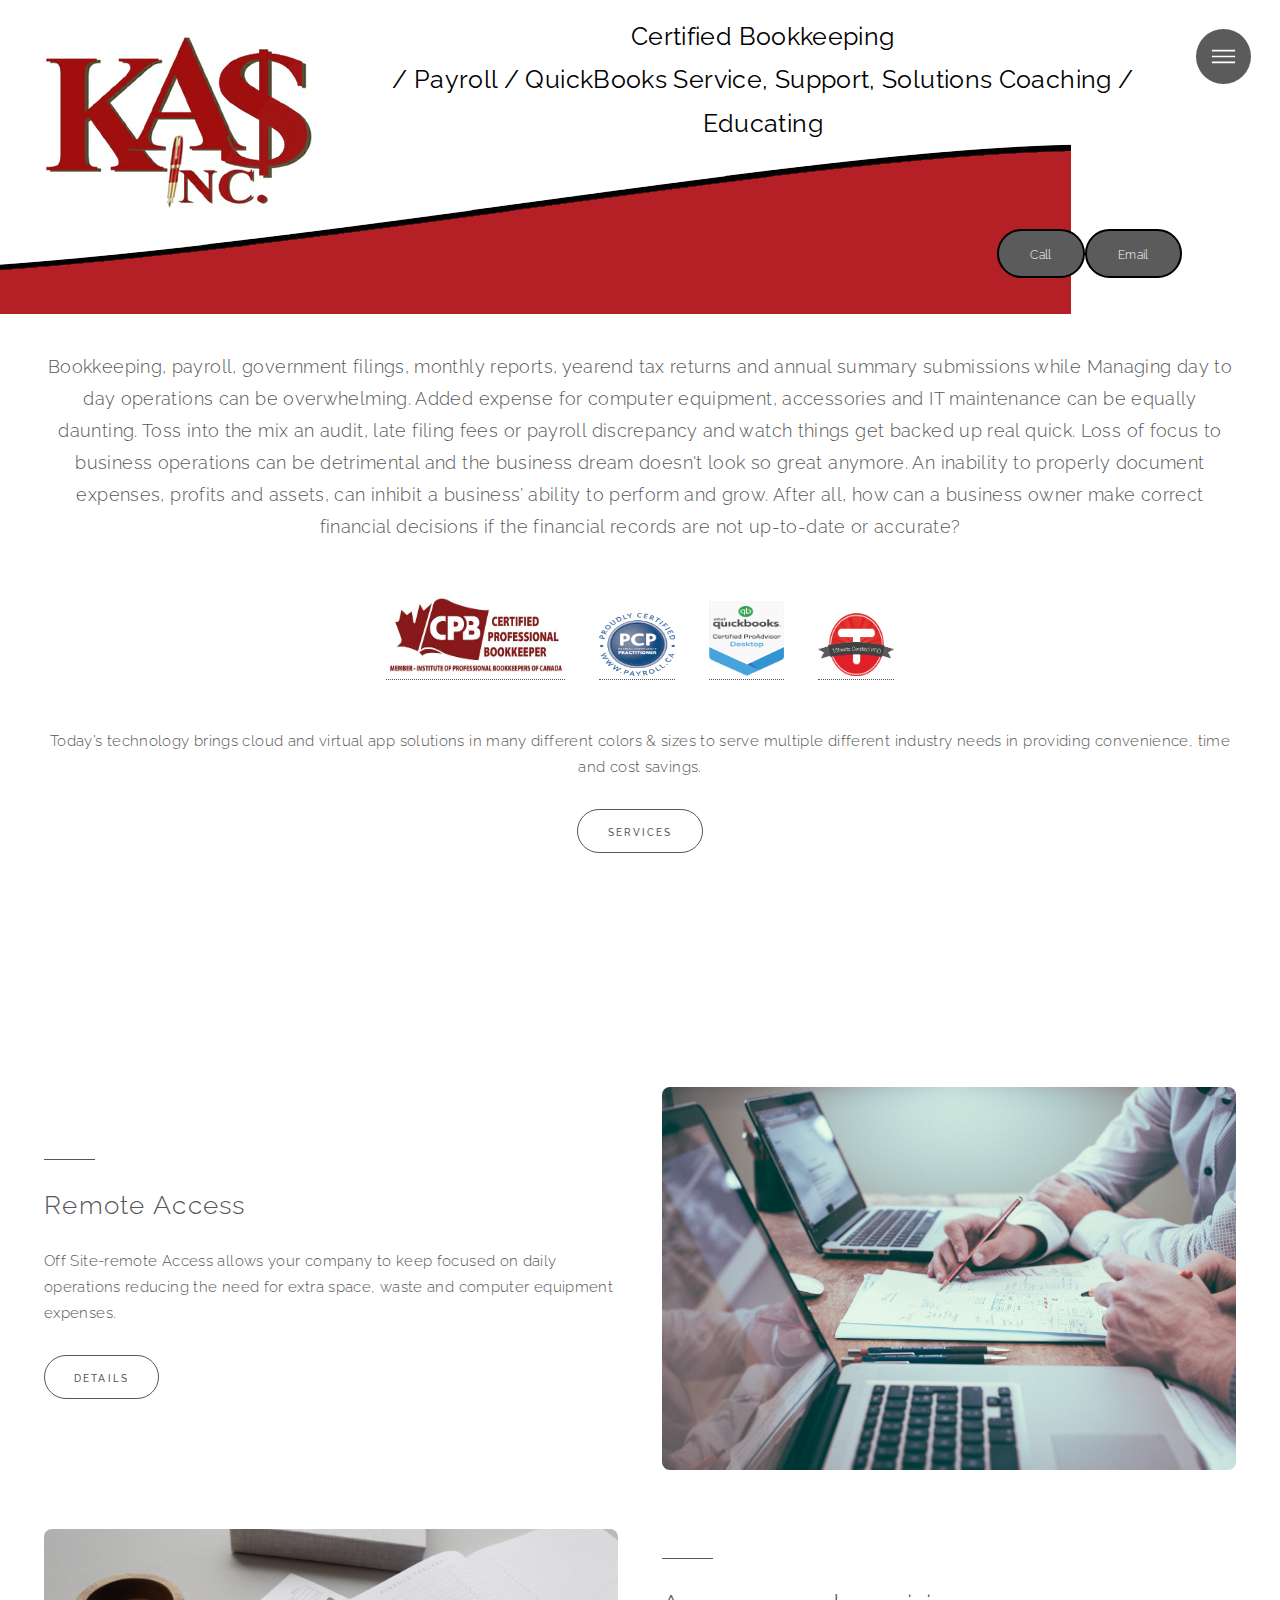
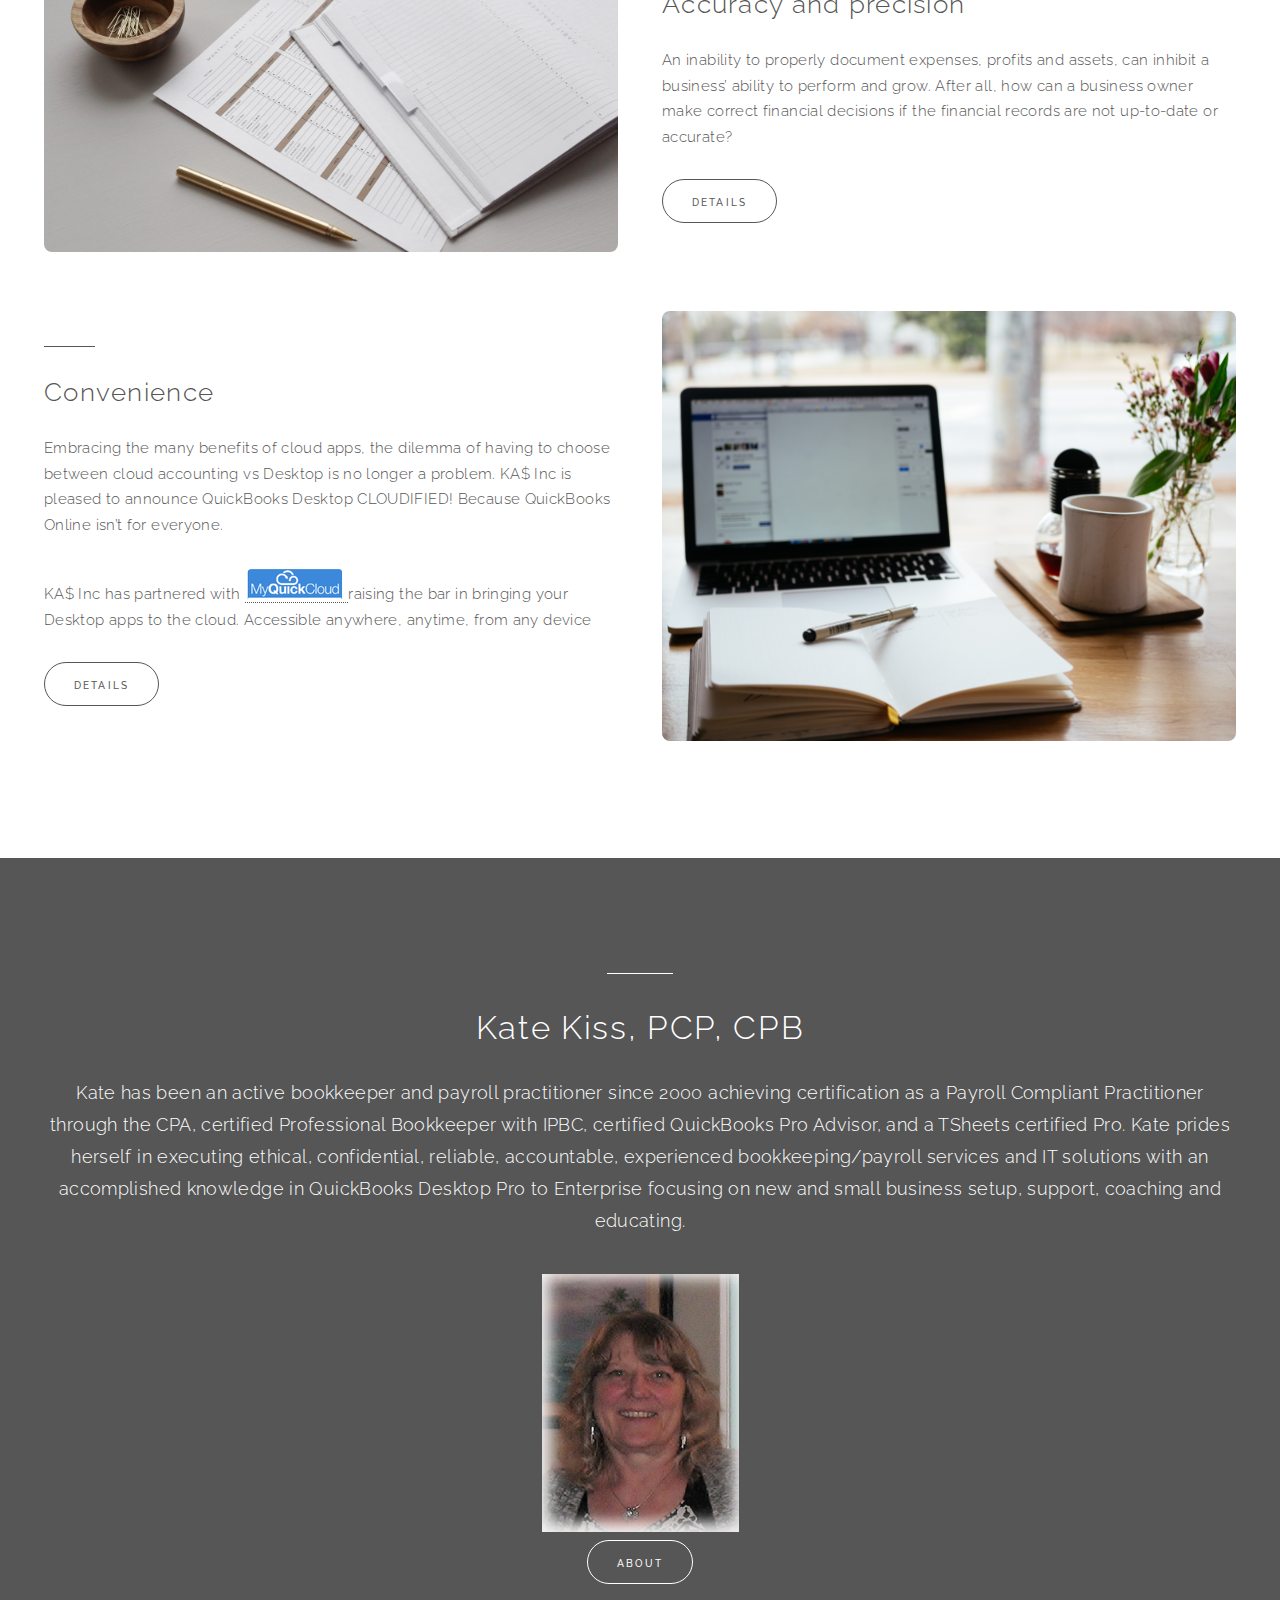
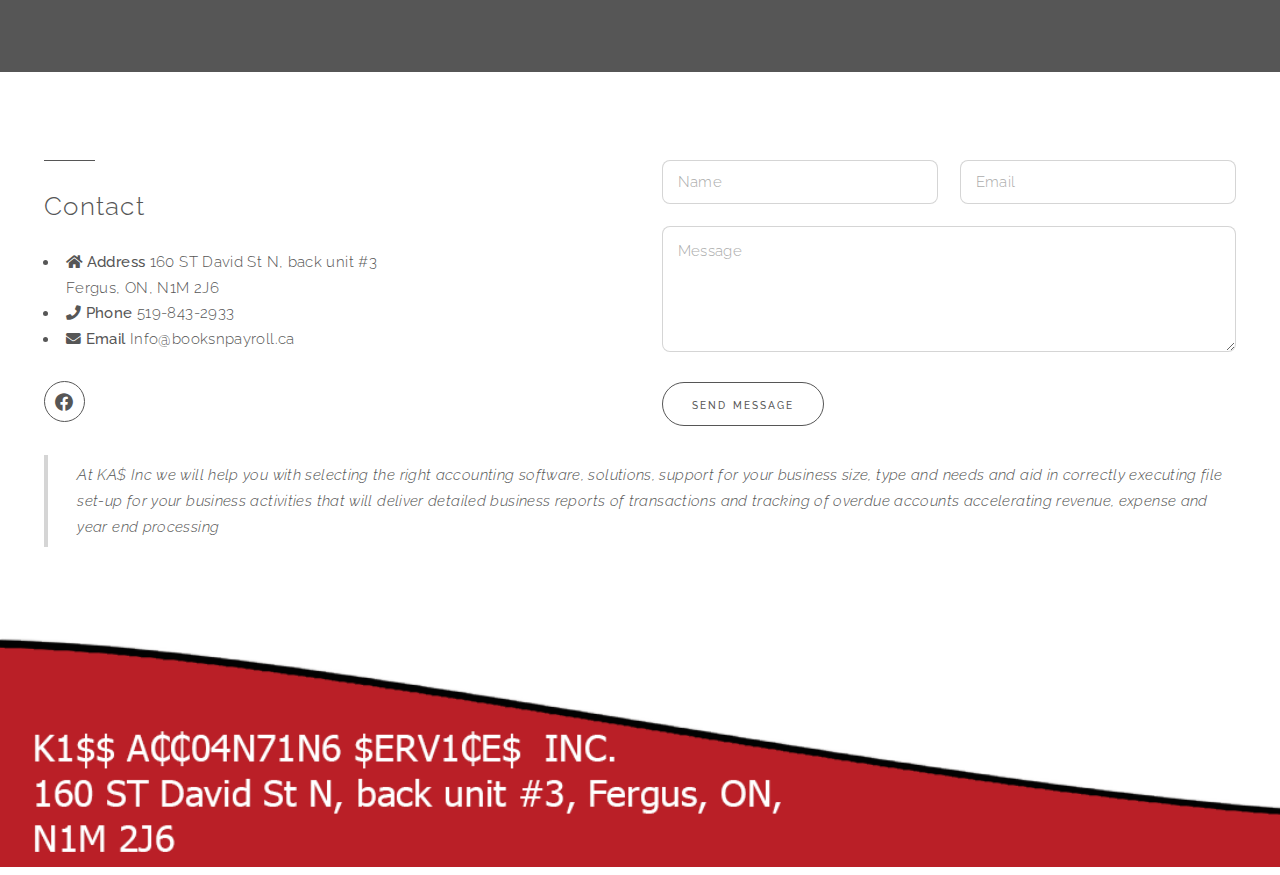
==== commit 5cac8473: "Working home and about pages DONE" ====
--- a/index.html
+++ b/index.html
@@ -38,8 +38,10 @@
 		<section id="intro" class="wrapper featured style1">
 			<div class="inner">
 				<span><img class="mainLogoImage" src="images/orginalLogo.png" alt="" /></span>
-				<p class="mainHeader">Certified Bookkeeping-Payroll-Quick Books-TSheets Setup,
-					Service, Support, Solutions Coaching & Educating</p>
+				<p class="mainHeader">Certified
+					Bookkeeping<br> / Payroll / QuickBooks
+						 Service, Support, Solutions
+							Coaching / Educating</p>
 				<a href="tel:+519-843-2933" class="myButton">Call</a>
 				<a class="myButton" href="mailto:Info@booksnpayroll.ca">Email</a>
 			</div>
@@ -49,46 +51,42 @@
 	<!-- One -->
 	<section class="wrapper style2 special">
 		<div class="inner">
-			<header>
-				
-				<p>For Small business owners having to contend with bookkeeping, payroll, government filings,
-					monthly reports, yearend tax returns and annual summary submissions while Managing day to day
-					operations can
-					be overwhelming.
-					Added expense for computer equipment, accessories and IT maintenance can be equally daunting.
-					Toss into the mix an audit, late filing fees or payroll discrepancy and watch things get backed
-					up real quick. Loss of focus to business operations can be detrimental and the business dream
-					doesn't look so great anymore.
-					An inability to properly document expenses, profits and assets, can inhibit a business’ ability
-					to perform and grow. After all, how can a business owner make correct financial decisions if the
+			<header class="smallHeader">
+				<p>Bookkeeping, payroll, government filings, monthly reports, 
+					yearend tax returns and annual summary submissions while 
+					Managing day to day operations can be overwhelming. 
+					Added expense for computer equipment, accessories and IT 
+					maintenance can be equally daunting. Toss into the mix an audit, 
+					late filing fees or payroll discrepancy and watch things get backed 
+					up real quick. Loss of focus to business operations can be 
+					detrimental and the business dream doesn't look so great anymore. 
+					An inability to properly document expenses, profits and assets, 
+					can inhibit a business’ ability to perform and grow. After all, 
+					how can a business owner make correct financial decisions if the 
 					financial records are not up-to-date or accurate?
 				</p>
 			</header>
 			<ul class="icons major style1">
 				<li> <a href="services.html">
-						<img class="quickBooks" border="0" alt="QuickBooks" src="images/QBD logo.png">
+						<img class="cpbIcon" border="0" alt="QuickBooks" src="images/cpb.jpg">
 					</a></li>
+					<li>
+						<a href="services.html">
+							<img class="smallImage" border="0" alt="CPB" src="images/PCP Logo.png">
+						</a></li>
 				<li>
 					<a href="services.html">
-						<img class="centreWellington" border="0" alt="Quick Cloud" src="images/CWCC Logo.png">
-					</a></li>
-				<li>
-					<a href="services.html">
-						<img class="smallImage" border="0" alt="Quick Cloud" src="images/CWCA logo.png">
-					</a></li>
-				<li>
-					<a href="services.html">
-						<img class="smallImage" border="0" alt="CPB" src="images/PCP Logo.png">
+						<img class="quickBooks" border="0" alt="Quick Cloud" src="images/QBD logo.png">
 					</a></li>
 				<li>
 					<a href="services.html">
 						<img class="smallImage" border="0" alt="CPB" src="images/TSheets Logo.png">
 					</a></li>
 			</ul>
-			<p>Today’s technology brings cloud and virtual app solutions in many different colors &
+			<p class="todaysTech">Today’s technology brings cloud and virtual app solutions in many different colors &
 				sizes to serve multiple different industry needs in providing convenience, time and cost savings.
 			</p>
-			<footer>
+			<footer class="hidden">
 				<ul class="actions special">
 					<li><a href="services.html" class="button">Services</a></li>
 				</ul>
--- a/assets/css/main.css
+++ b/assets/css/main.css
@@ -396,6 +396,7 @@
 
 	h2 {
 		font-size: 2.25em;
+		margin: 27px;
 	}
 
 }
@@ -2461,6 +2462,7 @@
 .image img {
 	border-radius: 0.5rem;
 	display: block;
+	margin-top: 0px;
 }
 
 .image.left,
@@ -2806,6 +2808,10 @@
 
 	ul.icons.major {
 		max-width: 100%;
+		margin-bottom: 58px;
+		top: 169px;
+
+		position: relative;
 	}
 
 	ul.icons.major li {
@@ -2895,6 +2901,7 @@
 	section header p,
 	article header p {
 		font-size: 1em;
+		padding-top: 25px;
 	}
 
 	section header p br,
@@ -3157,7 +3164,7 @@
 }
 
 .wrapper.style2 {
-	background-color: #f7f7f7;
+	background-color: white;
 }
 
 .wrapper.style3 {
@@ -4093,7 +4100,7 @@
 	width: 75%;
 	height: 139%;
 	padding: -8em;
-	margin: -157px;
+	margin: -180px;
 	margin-bottom: -157px;
 	margin-left: -157px;
 	margin-bottom: -115px;
@@ -4104,17 +4111,26 @@
 	color: black;
 }
 
+.smallHeader{
+	margin-top:  67px;
+}
 
 .smallImage {
-	width: 130px;
-	height: 100px;
+	width: 76px;
+	height: 63px;
 	text-decoration: none;
 }
 
 .quickBooks {
-	width: 100px;
-	height: 100px;
+	width: 75px;
+	height: 75px;
 	text-decoration: none;
+}
+
+.cpbIcon {
+	width: 179px;
+	height: 82px;
+
 }
 
 
@@ -4130,12 +4146,20 @@
 	top: 141px;
 }
 
-@media only screen and (min-device-width: 250px) and (max-device-width: 667px) {
+@media only screen and (min-device-width: 0px) and (max-device-width: 1000px) {
 	.headerClass {
 		position: absolute;
 		top: 270px;
 		width: 108%;
 		height: 72px;
+	}
+
+	.katesNameClass	{
+	margin-top: 252px;
+	}
+
+	.image img {
+		padding-top: 0px;
 	}
 
 	.mainLogoImage {
@@ -4146,10 +4170,20 @@
 		margin-left: 30px;
 	}
 
+	.todaysTech {
+		max-width: 100%;
+		top: 137px;
+		position: relative;
+	}
+
+	.hidden {
+		visibility: hidden;
+	}
+
 	.mainHeader {
 		text-align: center;
 		width: 75%;
-		height: 139%;
+		height: 14%;
 		font-size: 15px;
 		font-weight: bolder;
 		color: black;
@@ -4158,15 +4192,20 @@
 		position: absolute;
 		z-index: 1;
 		top: 146px;
-	}
-
-	.myButton {
-		top: 277px;
-		left: 4px;
-	}
-	.paragraph1	{
+		background-color: white;
+	}
+
+	.smallHeader {
+		top: 138px;
+		margin-bottom: -45px;
+		position: relative;
+	}
+
+
+
+	.paragraph1 {
 		position: absolute;
-		top:10px;
+		top: 10px;
 	}
 
 }
@@ -4200,6 +4239,16 @@
 
 }
 
+
+@media only screen and (min-device-width: 0px) and (max-device-width: 1000px) {
+	.myButton {
+		top: 277px;
+		left: 4px;
+		top: 270px;
+		position: relative;
+	}
+}
+
 .kasClass {
 	margin: 40px;
 }
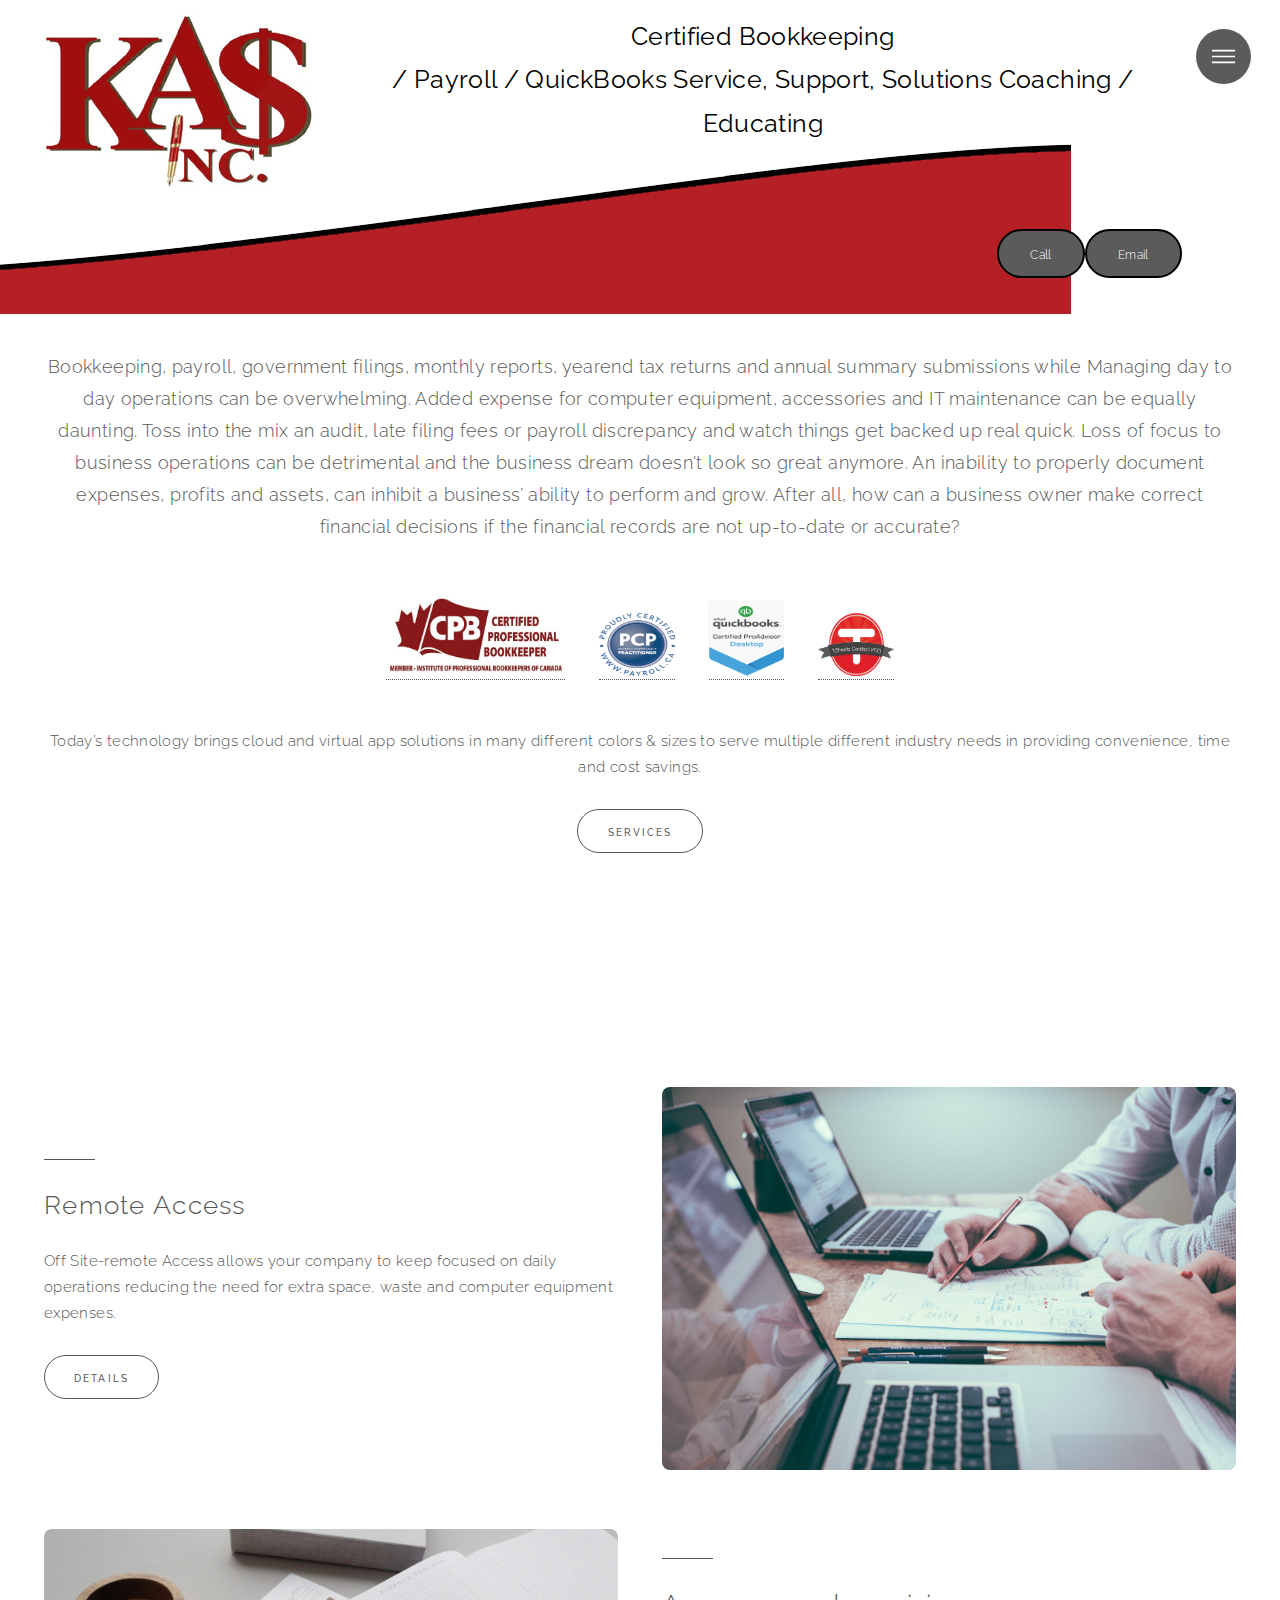
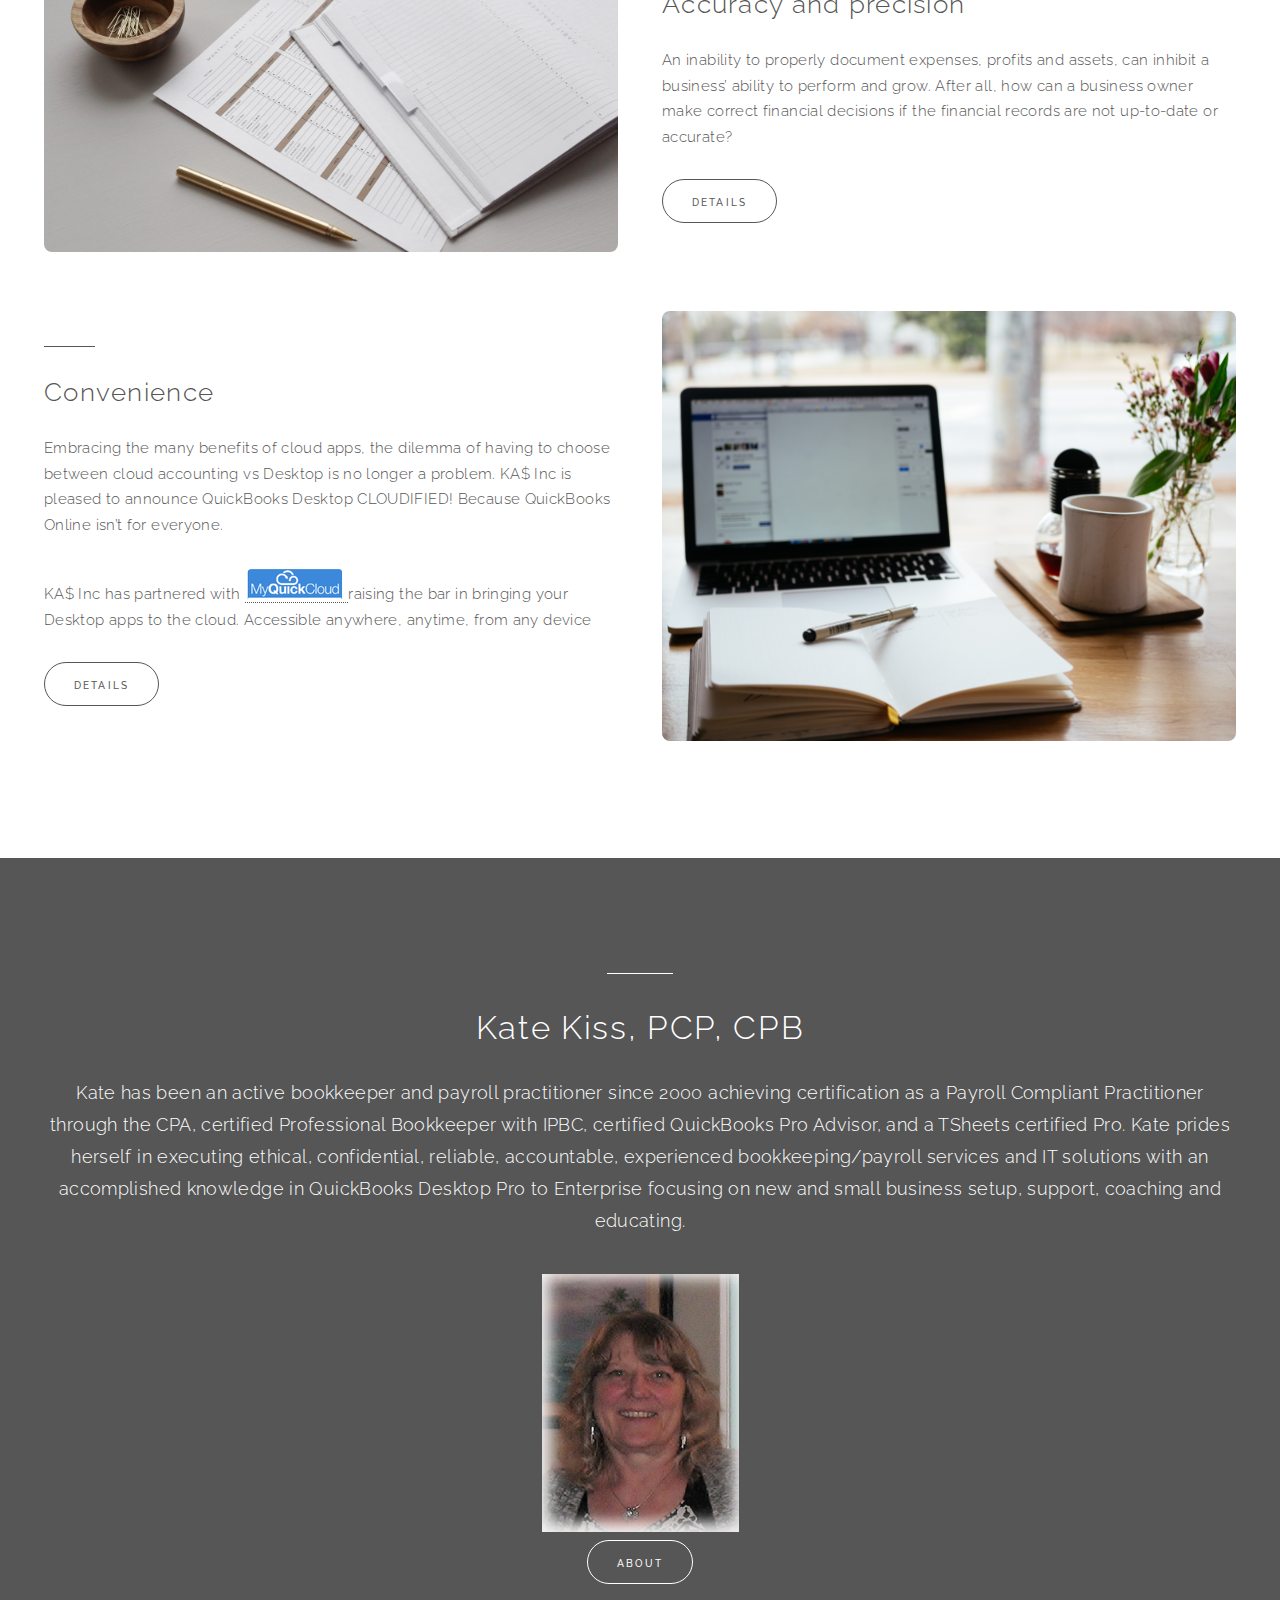
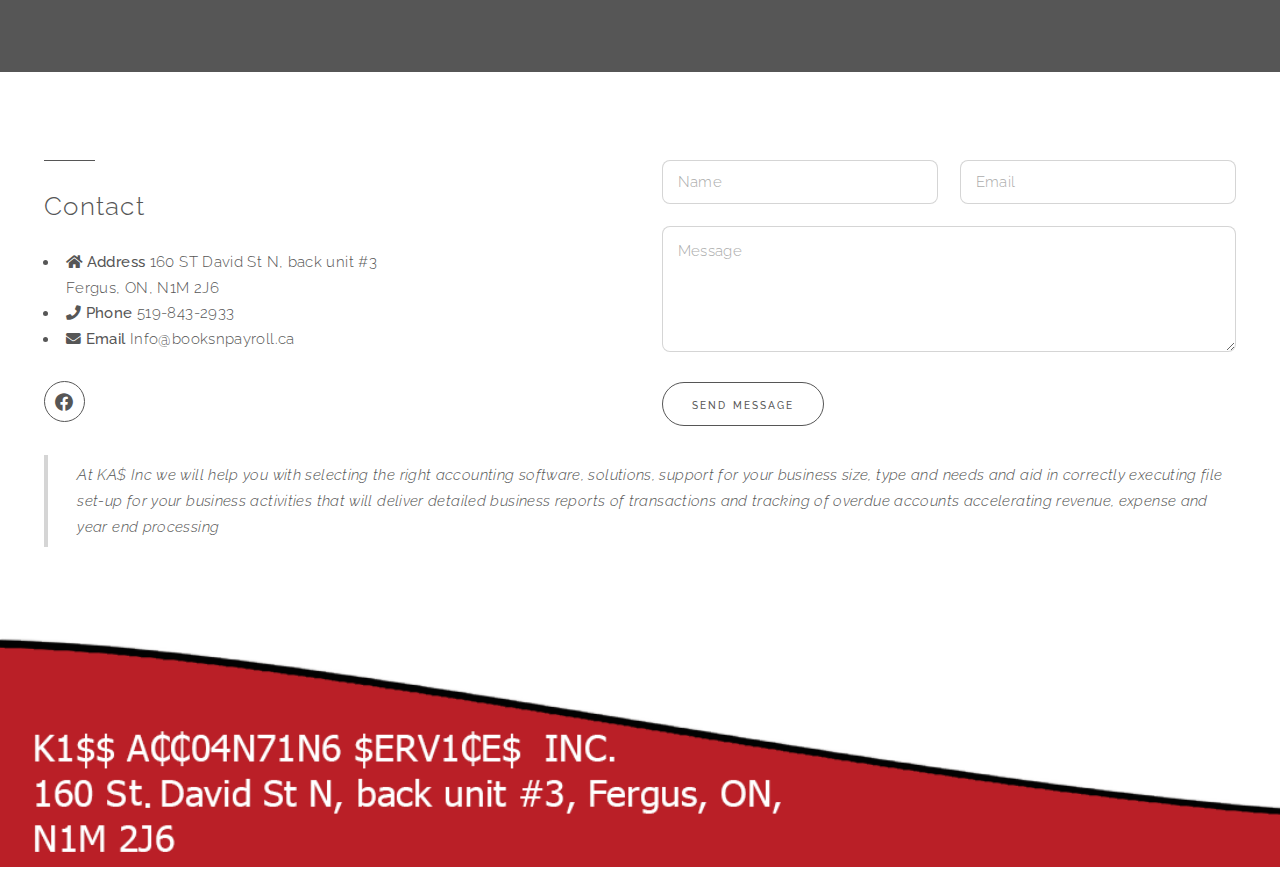
==== commit d1ad2e53: "Started services and resources pages.More Css done" ====
--- a/index.html
+++ b/index.html
@@ -28,7 +28,8 @@
 		<ul class="links">
 			<li><a href="index.html">Home</a></li>
 			<li><a href="about.html">About</a></li>
-
+			<li><a href="services.html">Services</a></li>
+			<li><a href="Affiliations & Resources.html">Affiliations & Resources</a></li>
 	</nav>
 
 	<!-- Wrapper -->
--- a/assets/css/main.css
+++ b/assets/css/main.css
@@ -3165,6 +3165,7 @@
 
 .wrapper.style2 {
 	background-color: white;
+
 }
 
 .wrapper.style3 {
@@ -4111,9 +4112,11 @@
 	color: black;
 }
 
-.smallHeader{
-	margin-top:  67px;
-}
+.smallHeader {
+	margin-top: 67px;
+}
+
+
 
 .smallImage {
 	width: 76px;
@@ -4154,8 +4157,8 @@
 		height: 72px;
 	}
 
-	.katesNameClass	{
-	margin-top: 252px;
+	.katesNameClass {
+		margin-top: 252px;
 	}
 
 	.image img {
@@ -4164,10 +4167,10 @@
 
 	.mainLogoImage {
 		width: 59%;
-		height: 127px;
+		height: 20%;
 		position: relative;
 		top: 315px;
-		margin-left: 30px;
+		margin-left: 11%;
 	}
 
 	.todaysTech {
@@ -4183,7 +4186,7 @@
 	.mainHeader {
 		text-align: center;
 		width: 75%;
-		height: 14%;
+		height:12%;
 		font-size: 15px;
 		font-weight: bolder;
 		color: black;
@@ -4217,7 +4220,14 @@
 .mainLogoImage {
 	position: absolute;
 	left: 41px;
-	top: 33px;
+	top: 12px;
+}
+
+
+@media only screen and (min-device-width: 375px) and (max-device-width: 1000px) {
+.mainLogoImage	{
+	height: 18%;
+}
 }
 
 .myButton {
@@ -4254,6 +4264,24 @@
 }
 
 
+@media only screen and (min-device-width: 375px) and (max-device-width: 1000px) {
+	.myButton {
+		top: 217px;
+	}
+}
+
+
+@media only screen and (min-device-width: 480px) and (max-device-width: 1000px) {
+	.smallHeader {
+		margin-bottom: 138px;
+	}
+
+	.todaysTech {
+		top: 0;
+	}
+}
+
+
 
 
 
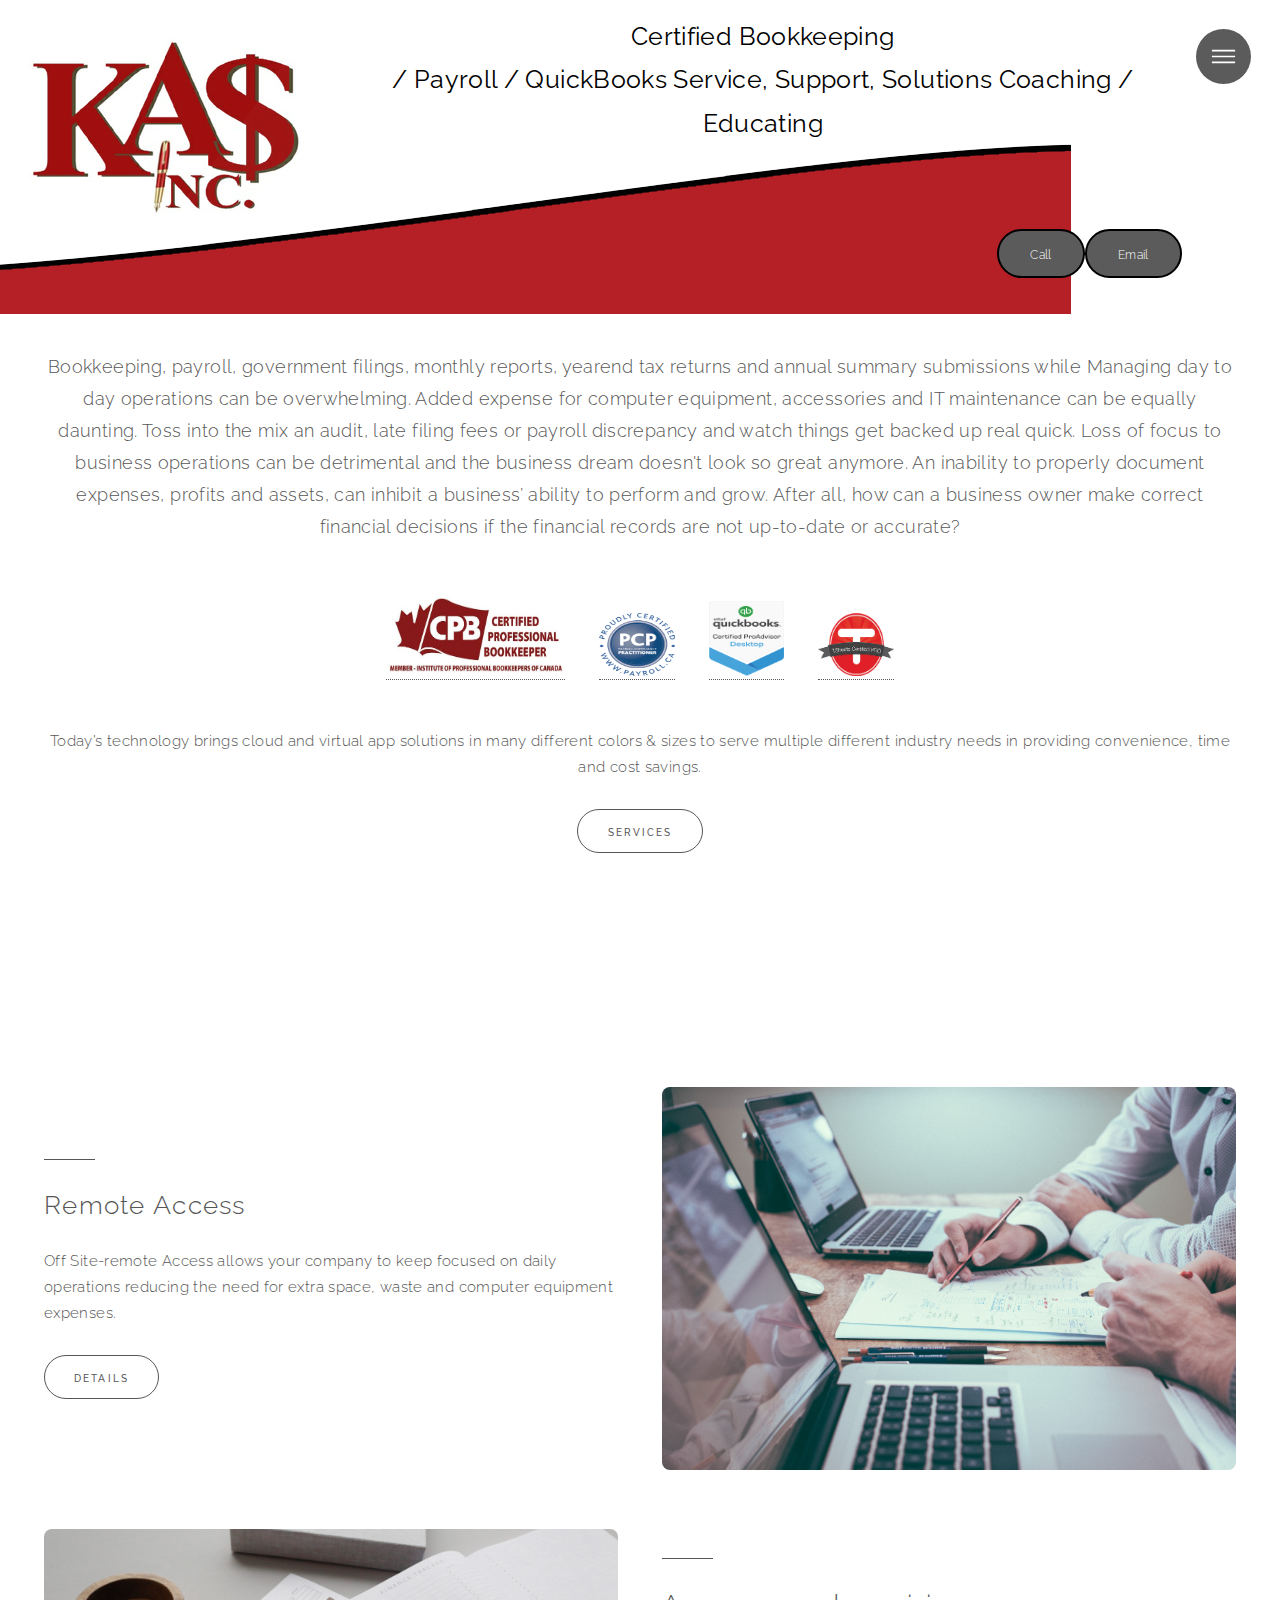
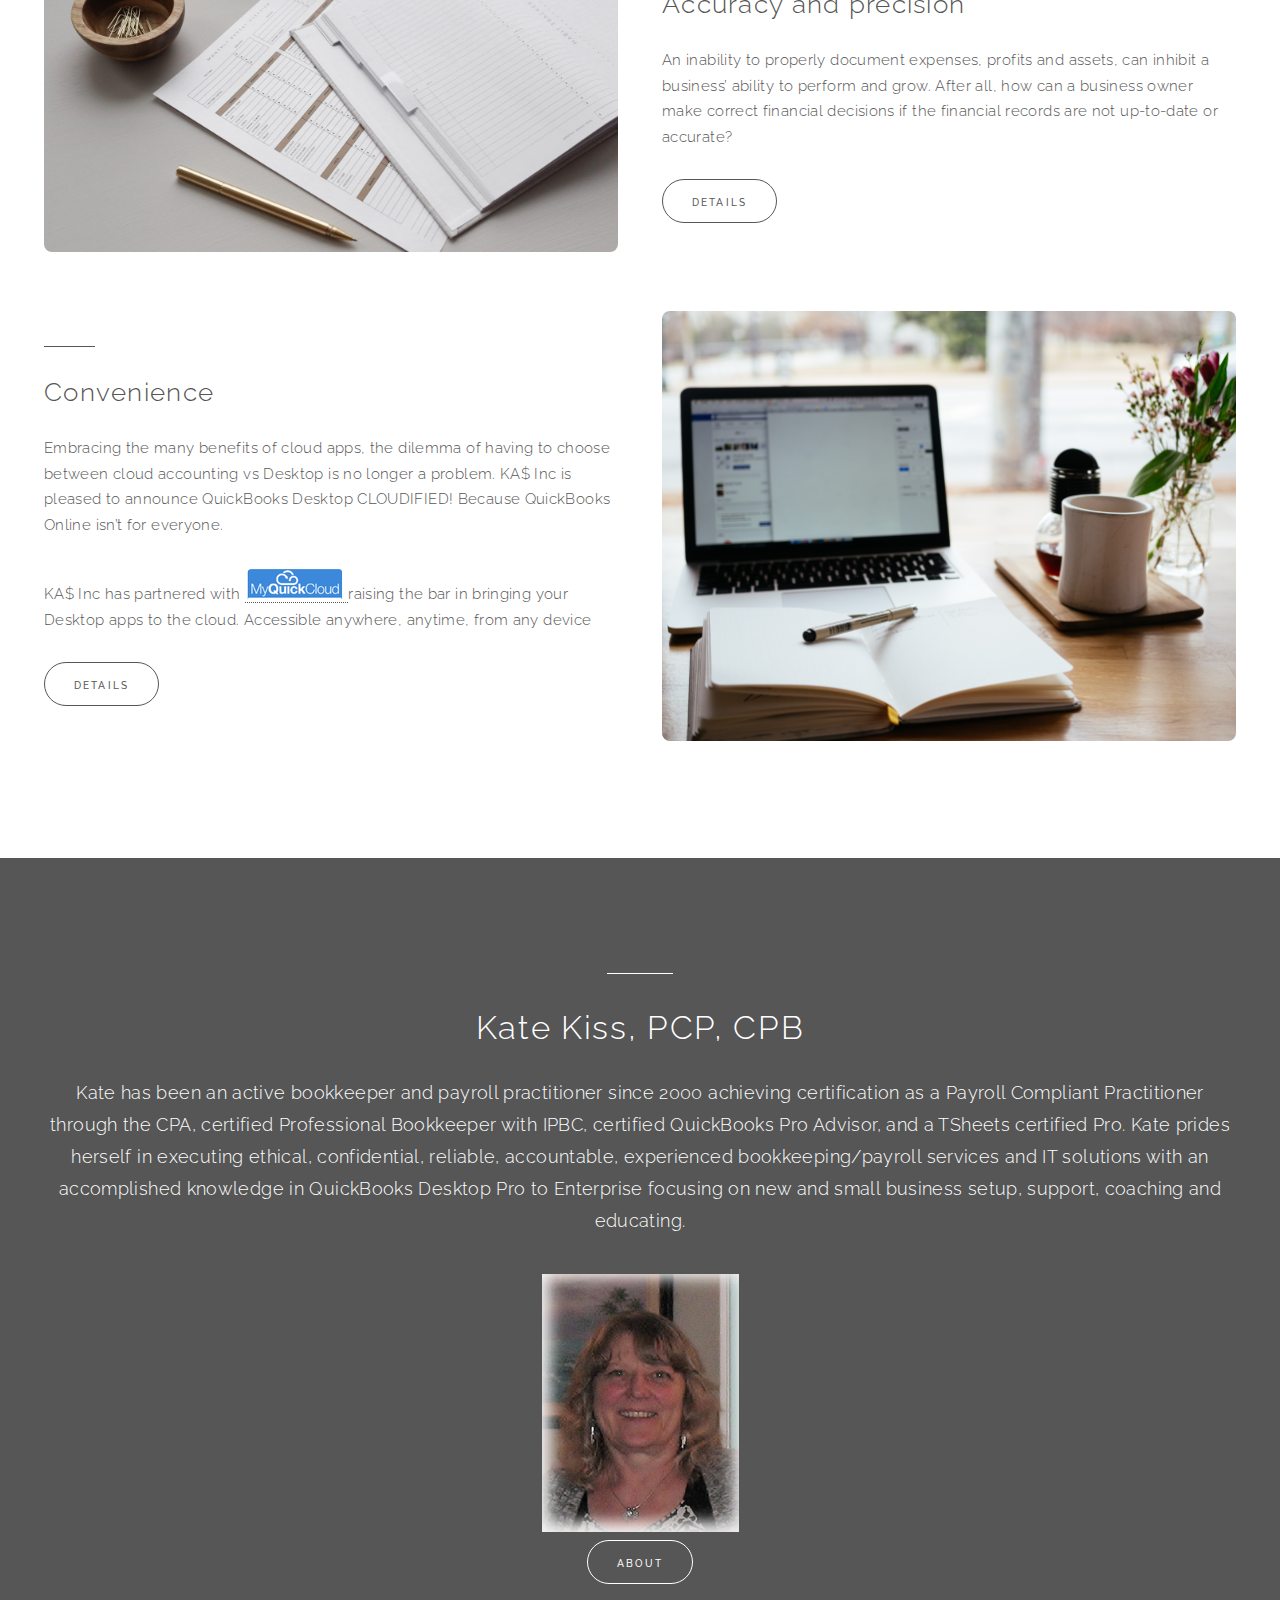
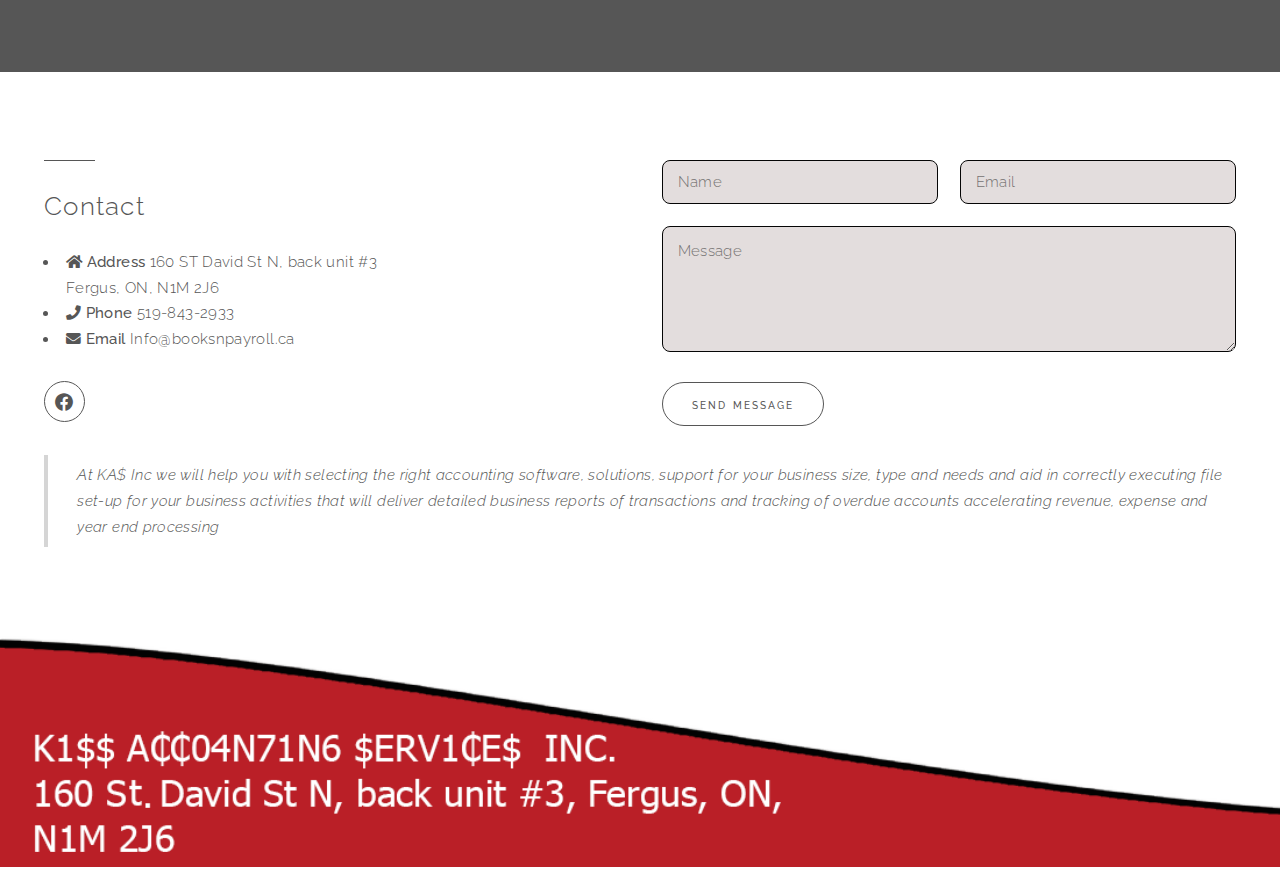
==== commit b95fb9a6: "more css for view sizes" ====
--- a/index.html
+++ b/index.html
@@ -112,7 +112,7 @@
 						waste and computer equipment expenses. </p>
 					<footer>
 						<ul class="actions">
-							<li><a href="#" class="button">Details</a></li>
+							<li><a href="services.html" class="button">Details</a></li>
 						</ul>
 					</footer>
 				</div>
@@ -128,7 +128,7 @@
 						decisions if the financial records are not up-to-date or accurate?</p>
 					<footer>
 						<ul class="actions">
-							<li><a href="#" class="button">Details</a></li>
+							<li><a href="services.html" class="button">Details</a></li>
 						</ul>
 					</footer>
 				</div>
@@ -153,7 +153,7 @@
 						from any device</p>
 					<footer>
 						<ul class="actions">
-							<li><a href="#" class="button">Details</a></li>
+							<li><a href="services.html" class="button">Details</a></li>
 						</ul>
 					</footer>
 				</div>
--- a/assets/css/main.css
+++ b/assets/css/main.css
@@ -2385,8 +2385,9 @@
 input[type="email"],
 select,
 textarea {
-	background-color: #ffffff;
-	border-color: rgba(86, 86, 86, 0.25);
+	background-color: #e3dddd;
+	border-color: rgb(5, 5, 5);
+	color: black;
 }
 
 input[type="text"]:focus,
@@ -2901,7 +2902,7 @@
 	section header p,
 	article header p {
 		font-size: 1em;
-		padding-top: 25px;
+		padding-top: 0px;
 	}
 
 	section header p br,
@@ -4091,6 +4092,15 @@
 
 }
 
+.iconList	{
+	list-style-type: none;
+	max-width: 35em;
+		margin-left: auto;
+		margin-right: auto;
+		margin-top: 199px;
+		float: left;
+}
+
 .mainImage {
 	padding: 1em;
 	width: 100%;
@@ -4167,7 +4177,7 @@
 
 	.mainLogoImage {
 		width: 59%;
-		height: 20%;
+		height: 15%;
 		position: relative;
 		top: 315px;
 		margin-left: 11%;
@@ -4186,7 +4196,7 @@
 	.mainHeader {
 		text-align: center;
 		width: 75%;
-		height:12%;
+		height: 12%;
 		font-size: 15px;
 		font-weight: bolder;
 		color: black;
@@ -4219,15 +4229,15 @@
 
 .mainLogoImage {
 	position: absolute;
-	left: 41px;
-	top: 12px;
+	left: 28px;
+	top: 38px;
 }
 
 
 @media only screen and (min-device-width: 375px) and (max-device-width: 1000px) {
-.mainLogoImage	{
-	height: 18%;
-}
+	.mainLogoImage {
+		height: 15%;
+	}
 }
 
 .myButton {
@@ -4272,9 +4282,7 @@
 
 
 @media only screen and (min-device-width: 480px) and (max-device-width: 1000px) {
-	.smallHeader {
-		margin-bottom: 138px;
-	}
+
 
 	.todaysTech {
 		top: 0;
@@ -4282,6 +4290,301 @@
 }
 
 
+.ipbkc {
+	font-family: "Tahoma", sans-serif;
+	font-weight: 700;
+	color: #990700;
+	font-size: 16.0px;
+	line-height: 21.0px;
+	padding-top: 20px;
+}
+
+.resources {
+	padding-top: 5%;
+}
+
+@media only screen and (min-device-width: 1px) and (max-device-width: 1000px) {
+	.resources {
+		padding-top: 50%;
+	}
+}
+
+.cpra {
+	font-family: "Calibri", sans-serif;
+	font-weight: 700;
+	color: #000099;
+	font-size: 19.0px;
+	line-height: 21.0px;
+	letter-spacing: 1.00px;
+	padding-top: 20px;
+}
+
+.quick {
+	font-family: "Calibri", sans-serif;
+	font-weight: 700;
+	color: #249827;
+	font-size: 19.0px;
+	line-height: 21.0px;
+	letter-spacing: 1.00px;
+	padding-top: 20px;
+}
+
+.tSheet {
+	font-family: "Calibri", sans-serif;
+	font-weight: 700;
+	color: #c00000;
+	font-size: 19.0px;
+	line-height: 21.0px;
+	letter-spacing: 1.00px;
+	padding-top: 20px;
+}
+
+.quickcloud {
+	font-family: "Calibri", sans-serif;
+	font-weight: 700;
+	color: #0000ff;
+	font-size: 19.0px;
+	line-height: 21.0px;
+	letter-spacing: 1.00px;
+	padding-top: 20px;
+}
+
+.cpbIconclass {
+	float: left;
+	margin-top: -43px;
+}
+
+
+@media only screen and (min-device-width: 1px) and (max-device-width: 1000px) {
+	.cpbIconclass {
+		float: none;
+		padding-top: 53px;
+	}
+}
+
+.cpra2Icon {
+	float: left;
+	margin-top: 22px;
+}
+
+@media only screen and (min-device-width: 1px) and (max-device-width: 1000px) {
+	.cpra2Icon {
+		float: none;
+		padding-top: 10px;
+	}
+}
+
+.quickBooksIcon {
+	float: left;
+	margin-top: 6px;
+	width: 170px;
+}
+
+@media only screen and (min-device-width: 1px) and (max-device-width: 1000px) {
+	.quickBooksIcon {
+		float: none;
+		padding-top: 10px;
+	}
+}
+
+.quickcloudIcon {
+	float: left;
+	margin-top: 6px;
+	width: 170px;
+}
+
+@media only screen and (min-device-width: 1px) and (max-device-width: 1000px) {
+	.quickcloudIcon {
+		float: none;
+		padding-top: 10px;
+	}
+}
+
+.cpbservices {
+	width: 25%;
+	height: 20%;
+	margin-top: 25px;
+}
+
+@media only screen and (min-device-width: 1px) and (max-device-width: 1000px) {
+	.cpbservices {
+		width: 65%;
+		height: 20%;
+		margin-top: 190px;
+		margin-bottom: -189px;
+	}
+}
+
+
+
+
+.pcpservices {
+	width: 17%;
+	height: 20%;
+	margin-top: 8px;
+}
+
+
+@media only screen and (min-device-width: 1px) and (max-device-width: 1000px) {
+	.pcpservices {
+		width: 33%;
+		height: 20%;
+		margin-top: 204px;
+	}
+}
+
+@media only screen and (min-device-width: 1px) and (max-device-width: 1000px) {
+	.services {
+		margin-top: 130px;
+
+	}
+
+	.qdpservices {
+		width: 33%;
+		height: 20%;
+		margin-top: 0px;
+	}
+}
+
+.kassLetters {
+	display: block;
+	margin-left: auto;
+	margin-right: auto;
+	width: 30%;
+}
+
+@media only screen and (min-device-width: 1px) and (max-device-width: 1000px) {
+	.kassLetters {
+
+		padding-top: 71px;
+	}
+}
+
+.certified {
+	font-family: "Calibri", sans-serif;
+	color: #0000ff;
+	text-decoration: underline;
+	font-size: 19.0px;
+	line-height: 21.0px;
+	letter-spacing: -1.00px;
+}
+
+.lawdepoticon {
+	padding-bottom: 16px;
+}
+
+.qdpservices {
+	width: 143px;
+}
+
+
+
+
+@media only screen and (min-device-width: 768px) and (max-device-width: 1024px) {
+	.mainHeader {
+		text-align: center;
+		width: 74%;
+		height: 5%;
+		font-size: 15px;
+		font-weight: bolder;
+		color: black;
+		margin-top: 75px;
+		margin-left: 27px;
+		position: absolute;
+		z-index: 1;
+		top: 146px;
+		background-color: white;
+
+	}
+
+	ul.icons.major {
+		max-width: 35em;
+		margin-left: auto;
+		margin-right: auto;
+		margin-top: 199px
+	}
+
+	.smallHeader {
+		margin-top: -52px;
+	}
+
+	.spotlight {
+		margin: -10em 0;
+	}
+
+	.mainLogoImage {
+		height: 17%;
+		width: 300px;
+		left: 135px;
+	}
+}
+
+
+
+@media only screen and (min-device-width: 375px) and (max-device-width: 667px) {
+	.katesNameClass {
+		margin-top: 195px;
+	}
+}
+
+
+@media only screen and (min-device-width: 768px) and (max-device-width: 1024px) {
+	.katesNameClass {
+		margin-top: 100px;
+	}
+
+	.smallHeader {
+		margin-top: -18px;
+	}
+
+}
+
+
+
+
+@media only screen and (min-device-width: 360px) and (max-device-width: 740px) {
+
+	ul.icons.major {
+		top: 164px;
+	}
+
+	.kassLetters {
+		width: 60%;
+		padding-top: 0px;
+	}
+}
+
+
+.iconColumn {
+	float: left;
+	width: 33.33%;
+	padding: 5px;
+	list-style-type: none;
+  }
+  
+  /* Clear floats after image containers */
+  .iconRow::after {
+	content: "";
+	clear: both;
+	display: table;
+  }
+
+
+
+  
+
+@media only screen and (min-device-width: 0px) and (max-device-width: 450px) {
+.iconColumn	{
+	float: none;
+
+	display: block;
+	
+	width: 100%;
+}
+
+}
+
+
 
 
 
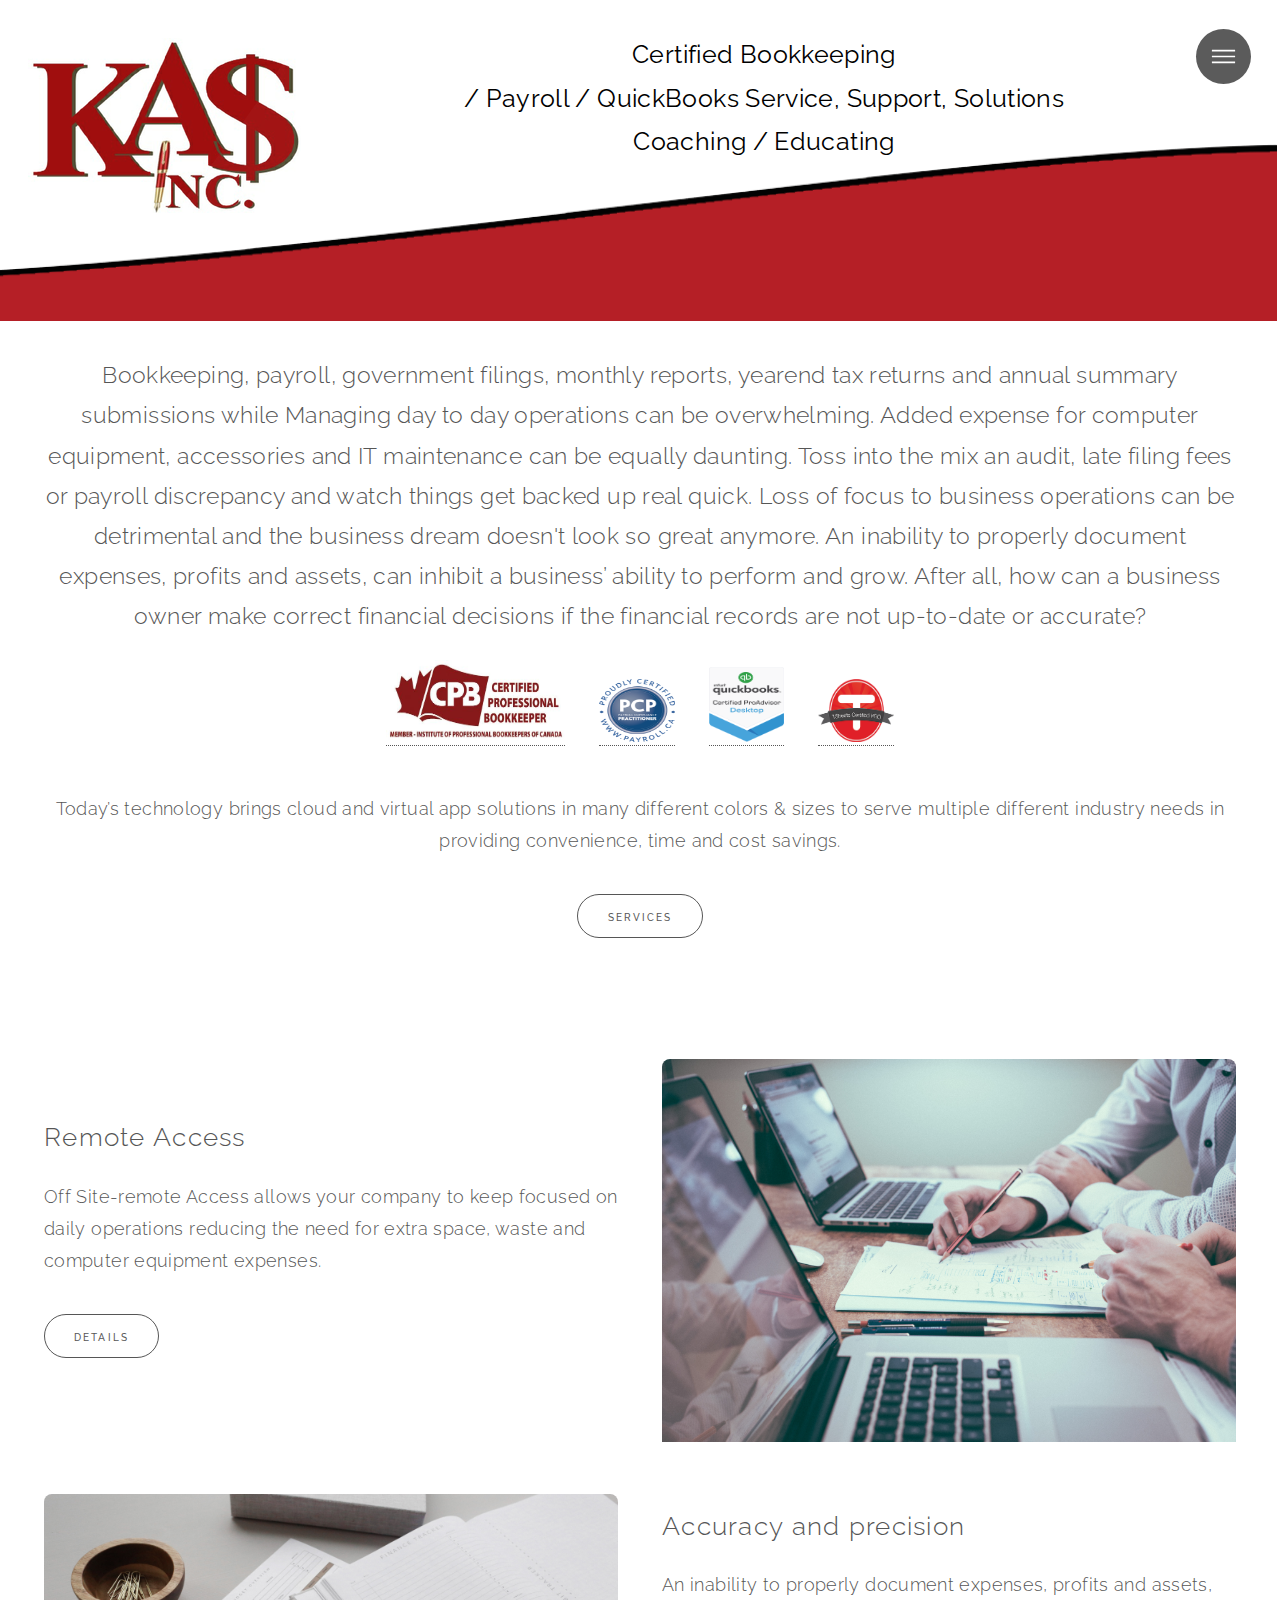
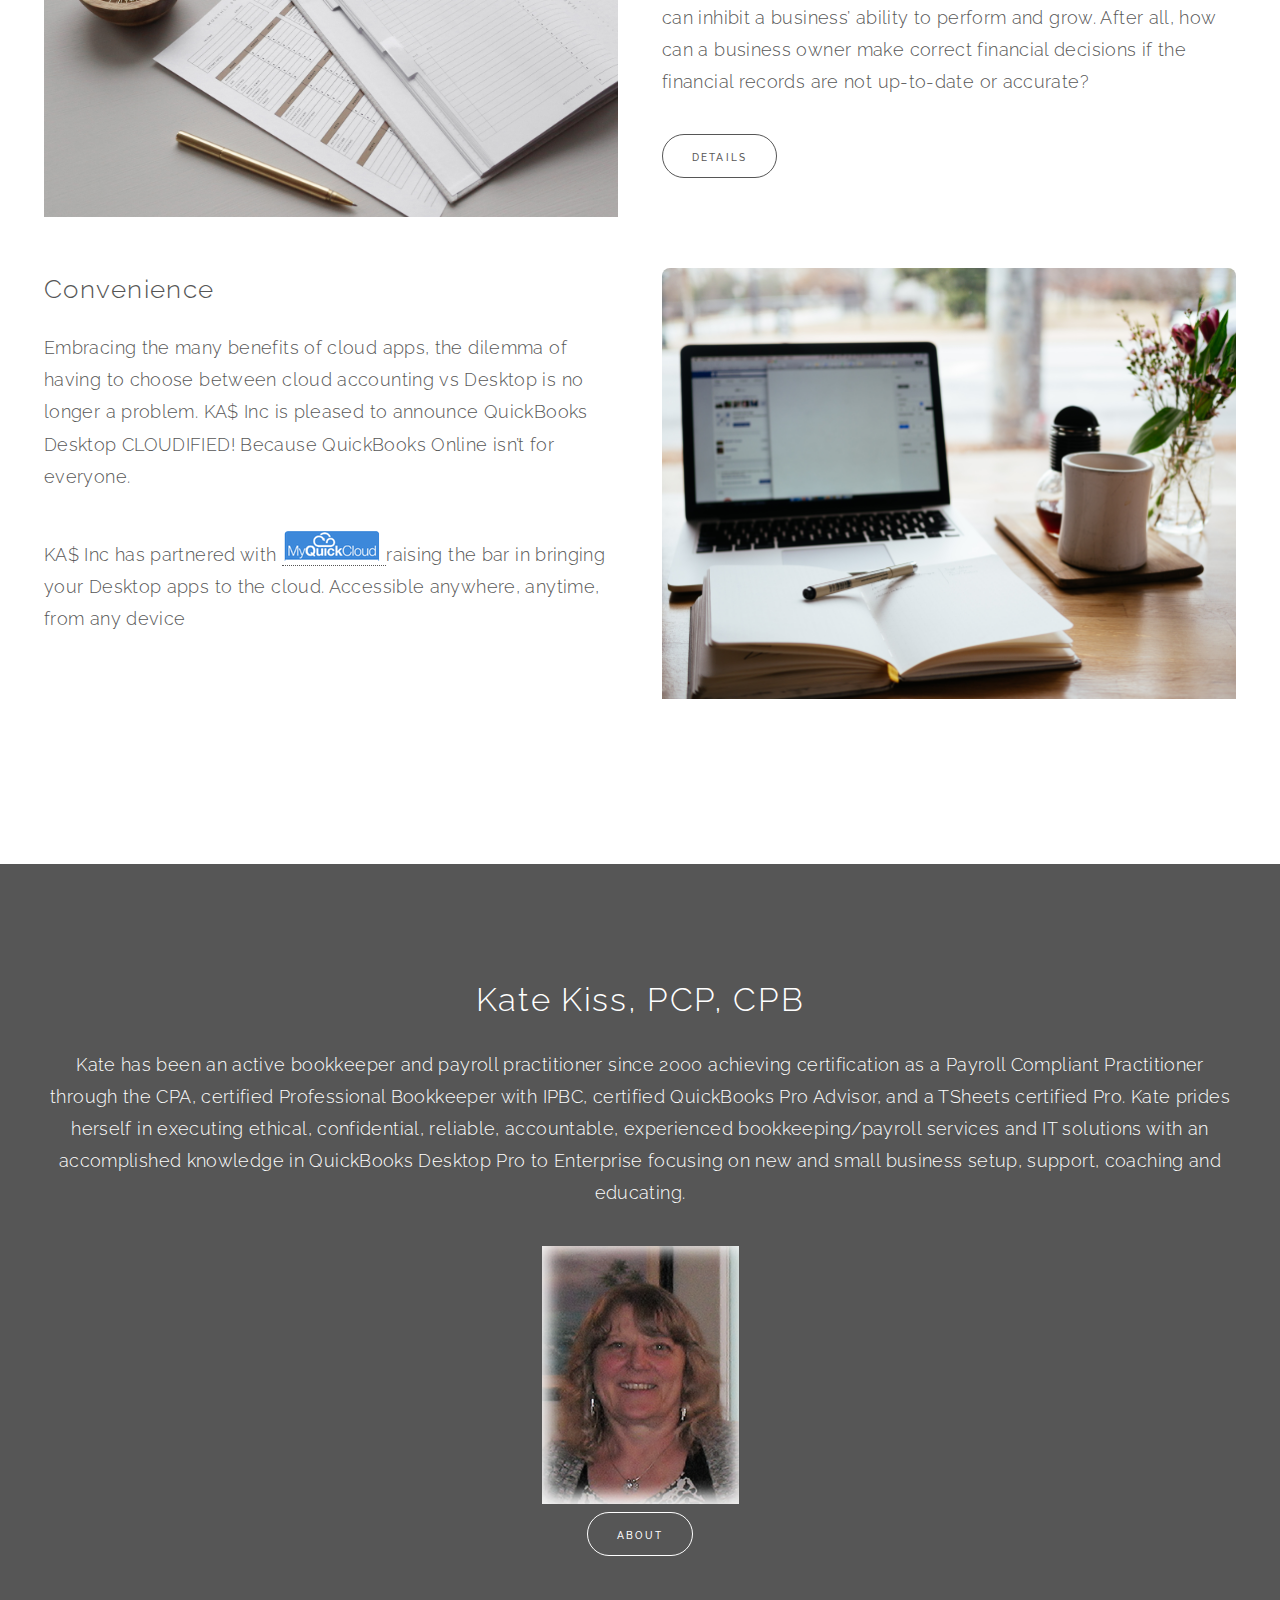
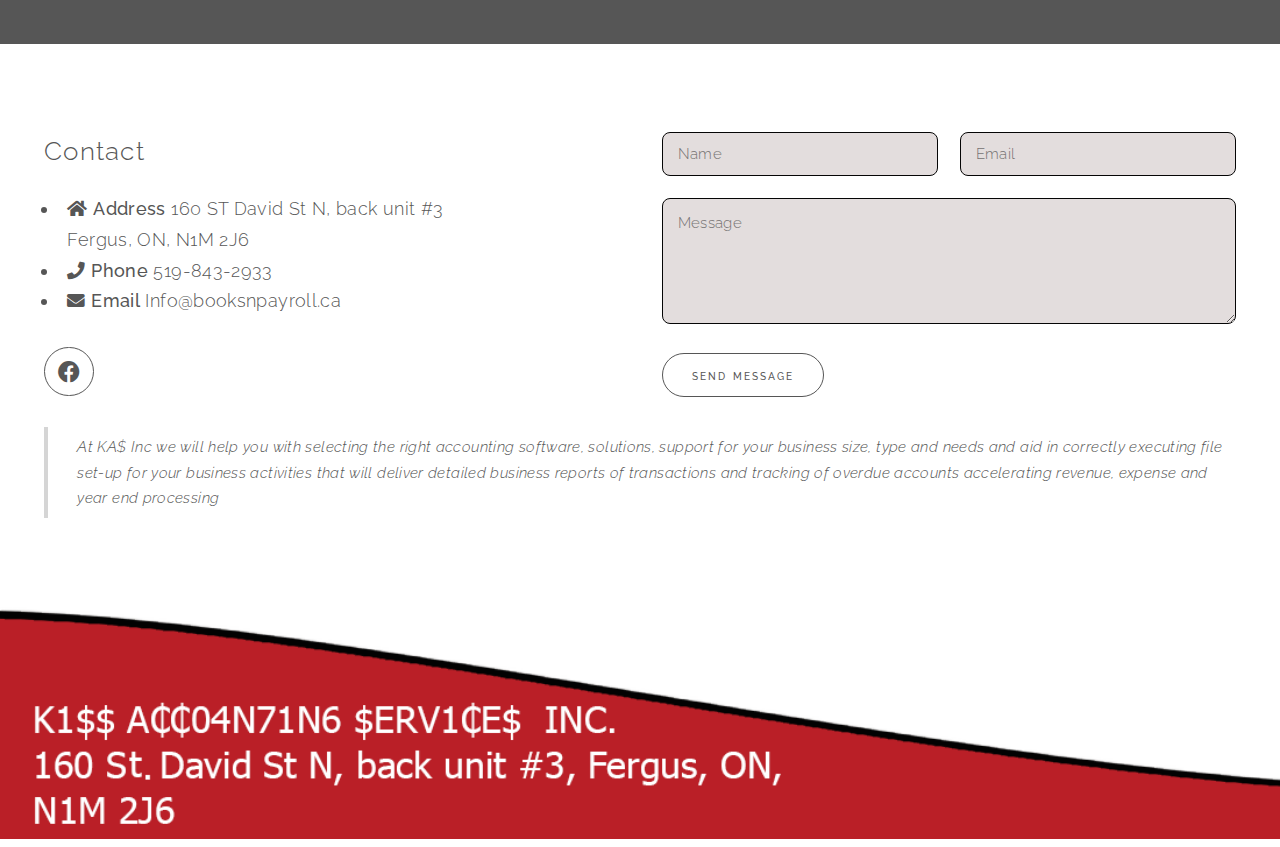
==== commit d1391bec: "Css updates" ====
--- a/index.html
+++ b/index.html
@@ -43,8 +43,8 @@
 					Bookkeeping<br> / Payroll / QuickBooks
 						 Service, Support, Solutions
 							Coaching / Educating</p>
-				<a href="tel:+519-843-2933" class="myButton">Call</a>
-				<a class="myButton" href="mailto:Info@booksnpayroll.ca">Email</a>
+				<!-- <a href="tel:+1519-843-2933" class="myButton">Call</a> -->
+				<!-- <a class="myButton" href="mailto:Info@booksnpayroll.ca">Email</a> -->
 			</div>
 	</div>
 	</section>
@@ -105,9 +105,9 @@
 				<span class="image"><img src="images/laptop.jpg" alt="" /></span>
 				<div class="content">
 					<header>
-						<h3>Remote Access</h3>
+						<h3 class="katesNameClass">Remote Access</h3>
 					</header>
-					<p>Off Site-remote Access allows your company to keep
+					<p class="katesInfoClass">Off Site-remote Access allows your company to keep
 						focused on daily operations reducing the need for extra space,
 						waste and computer equipment expenses. </p>
 					<footer>
@@ -121,9 +121,9 @@
 				<span class="image"><img src="images/writing.jpg" alt="" /></span>
 				<div class="content">
 					<header>
-						<h3>Accuracy and precision</h3>
+						<h3 class="katesNameClass">Accuracy and precision</h3>
 					</header>
-					<p>An inability to properly document expenses, profits and assets, can inhibit a business’
+					<p class="katesInfoClass">An inability to properly document expenses, profits and assets, can inhibit a business’
 						ability to perform and grow. After all, how can a business owner make correct financial
 						decisions if the financial records are not up-to-date or accurate?</p>
 					<footer>
@@ -137,23 +137,23 @@
 				<span class="image"><img src="images/book.jpg" alt="" /></span>
 				<div class="content">
 					<header>
-						<h3>Convenience</h3>
+						<h3 class="katesNameClass">Convenience</h3>
 					</header>
 					<!-- <img border="0" alt="Quick Cloud" src="images/cloudified.png"> -->
-					<p>Embracing the many benefits of cloud apps, the dilemma of having to
+					<p class="katesInfoClass">Embracing the many benefits of cloud apps, the dilemma of having to
 						choose between cloud accounting vs Desktop is no longer a problem.
 						KA$ Inc is pleased to announce QuickBooks Desktop CLOUDIFIED!
 						Because QuickBooks Online isn’t for everyone.</p>
 
-					<p>KA$ Inc has partnered with
+					<p class="katesInfoClass">KA$ Inc has partnered with
 						<a href="https://myquickcloud.com/">
-							<img border="0" alt="Quick Cloud" src="images/QuickCloud.png">
+							<img border="0" alt="Quick Cloud" class="smallQuickCloud" src="images/QuickCloud.png">
 						</a>
 						raising the bar in bringing your Desktop apps to the cloud. Accessible anywhere, anytime,
 						from any device</p>
 					<footer>
 						<ul class="actions">
-							<li><a href="services.html" class="button">Details</a></li>
+							<!-- <li><a href="services.html" class="button">Details</a></li> -->
 						</ul>
 					</footer>
 				</div>
@@ -174,8 +174,8 @@
 	<section class="wrapper style3 special">
 		<div class="inner">
 			<header>
-				<h2>Kate Kiss, PCP, CPB</h2>
-				<p>Kate has been an active bookkeeper and payroll practitioner since
+				<h2 class="katesNameClass">Kate Kiss, PCP, CPB</h2>
+				<p class="katesInfoClass">Kate has been an active bookkeeper and payroll practitioner since
 					2000 achieving certification as a Payroll Compliant Practitioner through the CPA,
 					certified Professional Bookkeeper with IPBC, certified QuickBooks Pro Advisor, and a
 					TSheets certified Pro.
@@ -183,7 +183,7 @@
 					experienced bookkeeping/payroll services and IT solutions with an accomplished knowledge
 					in QuickBooks Desktop Pro to Enterprise focusing on new and small business setup,
 					support, coaching and educating.</p>
-				<span class="kateImage"><img src="images/frontpic.png" alt=""></span>
+				<span ><img class="kateImage"src="images/frontpic.png" alt=""></span>
 			</header>
 			<footer>
 				<ul class="actions special">
@@ -236,7 +236,7 @@
 				</form>
 			</section>
 		</div>
-		<blockquote>
+		<blockquote class="katesInfoClass">
 			At KA$ Inc we will help you with selecting the right
 			accounting software, solutions, support for your business size,
 			type and needs and aid in correctly executing file set-up for your
--- a/assets/css/main.css
+++ b/assets/css/main.css
@@ -1,7 +1,5 @@
 @import url(fontawesome-all.min.css);
 @import url("https://fonts.googleapis.com/css?family=Raleway:300,300italic,500,500italic");
-
-
 
 html,
 body,
@@ -84,12 +82,12 @@
 mark,
 audio,
 video {
-	margin: 0;
-	padding: 0;
-	border: 0;
-	font-size: 100%;
-	font: inherit;
-	vertical-align: baseline;
+  margin: 0;
+  padding: 0;
+  border: 0;
+  font-size: 100%;
+  font: inherit;
+  vertical-align: baseline;
 }
 
 article,
@@ -103,222 +101,209 @@
 menu,
 nav,
 section {
-	display: block;
+  display: block;
 }
 
 body {
-	line-height: 1;
+  line-height: 1;
 }
 
 ol,
 ul {
-	list-style: none;
+  list-style: none;
 }
 
 blockquote,
 q {
-	quotes: none;
+  quotes: none;
 }
 
 blockquote:before,
 blockquote:after,
 q:before,
 q:after {
-	content: '';
-	content: none;
+  content: "";
+  content: none;
 }
 
 table {
-	border-collapse: collapse;
-	border-spacing: 0;
+  border-collapse: collapse;
+  border-spacing: 0;
 }
 
 body {
-	-webkit-text-size-adjust: none;
+  -webkit-text-size-adjust: none;
 }
 
 mark {
-	background-color: transparent;
-	color: inherit;
+  background-color: transparent;
+  color: inherit;
 }
 
 input::-moz-focus-inner {
-	border: 0;
-	padding: 0;
+  border: 0;
+  padding: 0;
 }
 
 input,
 select,
 textarea {
-	-moz-appearance: none;
-	-webkit-appearance: none;
-	-ms-appearance: none;
-	appearance: none;
+  -moz-appearance: none;
+  -webkit-appearance: none;
+  -ms-appearance: none;
+  appearance: none;
 }
 
 /* Basic */
 
 @-ms-viewport {
-	width: device-width;
+  width: device-width;
 }
 
 body {
-	-ms-overflow-style: scrollbar;
+  -ms-overflow-style: scrollbar;
 }
 
 @media screen and (max-width: 480px) {
-
-	html,
-	body {
-		min-width: 320px;
-	}
-
+  html,
+  body {
+    min-width: 320px;
+  }
 }
 
 html {
-	box-sizing: border-box;
+  box-sizing: border-box;
 }
 
 *,
 *:before,
 *:after {
-	box-sizing: inherit;
+  box-sizing: inherit;
 }
 
 body {
-	background: #ffffff;
+  background: #ffffff;
 }
 
 body.is-preload *,
 body.is-preload *:before,
 body.is-preload *:after {
-	-moz-animation: none !important;
-	-webkit-animation: none !important;
-	-ms-animation: none !important;
-	animation: none !important;
-	-moz-transition: none !important;
-	-webkit-transition: none !important;
-	-ms-transition: none !important;
-	transition: none !important;
+  -moz-animation: none !important;
+  -webkit-animation: none !important;
+  -ms-animation: none !important;
+  animation: none !important;
+  -moz-transition: none !important;
+  -webkit-transition: none !important;
+  -ms-transition: none !important;
+  transition: none !important;
 }
 
 /* Type */
 
 body {
-	background-color: #ffffff;
-	color: #565656;
+  background-color: #ffffff;
+  color: #565656;
 }
 
 body,
 input,
 select,
 textarea {
-	font-family: Raleway, Helvetica, sans-serif;
-	font-size: 14pt;
-	font-weight: 300;
-	line-height: 1.75;
-	letter-spacing: 0.025em;
+  font-family: Raleway, Helvetica, sans-serif;
+  font-size: 14pt;
+  font-weight: 300;
+  line-height: 1.75;
+  letter-spacing: 0.025em;
 }
 
 @media screen and (max-width: 1680px) {
-
-	body,
-	input,
-	select,
-	textarea {
-		font-size: 12pt;
-	}
-
+  body,
+  input,
+  select,
+  textarea {
+    font-size: 12pt;
+  }
 }
 
 @media screen and (max-width: 1280px) {
-
-	body,
-	input,
-	select,
-	textarea {
-		font-size: 11pt;
-	}
-
+  body,
+  input,
+  select,
+  textarea {
+    font-size: 11pt;
+  }
 }
 
 @media screen and (max-width: 980px) {
-
-	body,
-	input,
-	select,
-	textarea {
-		font-size: 12pt;
-	}
-
+  body,
+  input,
+  select,
+  textarea {
+    font-size: 12pt;
+  }
 }
 
 @media screen and (max-width: 736px) {
-
-	body,
-	input,
-	select,
-	textarea {
-		font-size: 11pt;
-	}
-
+  body,
+  input,
+  select,
+  textarea {
+    font-size: 11pt;
+  }
 }
 
 @media screen and (max-width: 480px) {
-
-	body,
-	input,
-	select,
-	textarea {
-		font-size: 11pt;
-	}
-
+  body,
+  input,
+  select,
+  textarea {
+    font-size: 11pt;
+  }
 }
 
 @media screen and (max-width: 360px) {
-
-	body,
-	input,
-	select,
-	textarea {
-		font-size: 10.5pt;
-	}
-
+  body,
+  input,
+  select,
+  textarea {
+    font-size: 10.5pt;
+  }
 }
 
 input,
 select,
 textarea {
-	color: inherit;
+  color: inherit;
 }
 
 a {
-	-moz-transition: border-bottom-color 0.2s ease;
-	-webkit-transition: border-bottom-color 0.2s ease;
-	-ms-transition: border-bottom-color 0.2s ease;
-	transition: border-bottom-color 0.2s ease;
-	color: inherit;
-	text-decoration: none;
-	border-bottom: dotted 1px;
+  -moz-transition: border-bottom-color 0.2s ease;
+  -webkit-transition: border-bottom-color 0.2s ease;
+  -ms-transition: border-bottom-color 0.2s ease;
+  transition: border-bottom-color 0.2s ease;
+  color: inherit;
+  text-decoration: none;
+  border-bottom: dotted 1px;
 }
 
 a:hover {
-	border-bottom-color: transparent;
+  border-bottom-color: transparent;
 }
 
 strong,
 b {
-	color: inherit;
-	font-weight: 500;
+  color: inherit;
+  font-weight: 500;
 }
 
 em,
 i {
-	font-style: italic;
+  font-style: italic;
 }
 
 p {
-	margin: 0 0 2em 0;
+  margin: 0 0 2em 0;
+  font-size: 1.25em;
 }
 
 h1,
@@ -327,11 +312,11 @@
 h4,
 h5,
 h6 {
-	color: inherit;
-	font-weight: 300;
-	line-height: 1.5;
-	margin: 0 0 1.75rem 0;
-	letter-spacing: 0.05em;
+  color: inherit;
+  font-weight: 300;
+  line-height: 1.5;
+  margin: 0 0 1.75rem 0;
+  letter-spacing: 0.05em;
 }
 
 h1 a,
@@ -340,1669 +325,1645 @@
 h4 a,
 h5 a,
 h6 a {
-	color: inherit;
-	text-decoration: none;
+  color: inherit;
+  text-decoration: none;
 }
 
 @media screen and (max-width: 1280px) {
-
-	h1,
-	h2,
-	h3,
-	h4,
-	h5,
-	h6 {
-		margin: 0 0 1.5rem 0;
-	}
-
+  h1,
+  h2,
+  h3,
+  h4,
+  h5,
+  h6 {
+    margin: 0 0 1.5rem 0;
+  }
 }
 
 @media screen and (max-width: 736px) {
-
-	h1,
-	h2,
-	h3,
-	h4,
-	h5,
-	h6 {
-		margin: 0 0 1.25rem 0;
-	}
-
+  h1,
+  h2,
+  h3,
+  h4,
+  h5,
+  h6 {
+    margin: 0 0 1.25rem 0;
+  }
 }
 
 h1 {
-	font-size: 3.25em;
-	line-height: 1.1;
-	margin: 0 0 1.5rem 0;
-	letter-spacing: 0.025em;
+  font-size: 3.25em;
+  line-height: 1.1;
+  margin: 0 0 1.5rem 0;
+  letter-spacing: 0.025em;
 }
 
 @media screen and (max-width: 736px) {
-
-	h1 {
-		font-size: 2em;
-		line-height: 1.3;
-		margin: 0 0 1rem 0;
-	}
-
+  h1 {
+    font-size: 2em;
+    line-height: 1.3;
+    margin: 0 0 1rem 0;
+  }
 }
 
 h2 {
-	font-size: 2.5em;
-	line-height: 1.3;
+  font-size: 2.5em;
+  line-height: 1.3;
 }
 
 @media screen and (max-width: 1280px) {
-
-	h2 {
-		font-size: 2.25em;
-		margin: 27px;
-	}
-
+  h2 {
+    font-size: 2.25em;
+    margin: 27px;
+  }
 }
 
 @media screen and (max-width: 736px) {
-
-	h2 {
-		font-size: 1.5em;
-		line-height: 1.5;
-	}
-
+  h2 {
+    font-size: 1.5em;
+    line-height: 1.5;
+  }
 }
 
 h3 {
-	font-size: 1.75em;
+  font-size: 1.75em;
 }
 
 @media screen and (max-width: 736px) {
-
-	h3 {
-		font-size: 1.25em;
-	}
-
+  h3 {
+    font-size: 1.25em;
+  }
 }
 
 h4 {
-	font-size: 1.1em;
+  font-size: 1.1em;
 }
 
 @media screen and (max-width: 736px) {
-
-	h4 {
-		font-size: 1em;
-	}
-
+  h4 {
+    font-size: 1em;
+  }
 }
 
 h5 {
-	font-size: 0.9em;
+  font-size: 0.9em;
 }
 
 h6 {
-	font-size: 0.7em;
+  font-size: 0.7em;
 }
 
 sub {
-	font-size: 0.8em;
-	position: relative;
-	top: 0.5em;
+  font-size: 0.8em;
+  position: relative;
+  top: 0.5em;
 }
 
 sup {
-	font-size: 0.8em;
-	position: relative;
-	top: -0.5em;
+  font-size: 0.8em;
+  position: relative;
+  top: -0.5em;
 }
 
 blockquote {
-	border-left: solid 4px;
-	font-style: italic;
-	margin: 0 0 2em 0;
-	padding: 0.5em 0 0.5em 2em;
+  border-left: solid 4px;
+  font-style: italic;
+  margin: 0 0 2em 0;
+  padding: 0.5em 0 0.5em 2em;
 }
 
 code {
-	border-radius: 0.5rem;
-	font-family: "Courier New", monospace;
-	font-size: 0.9em;
-	margin: 0 0.25em;
-	padding: 0.25em 0.65em;
+  border-radius: 0.5rem;
+  font-family: "Courier New", monospace;
+  font-size: 0.9em;
+  margin: 0 0.25em;
+  padding: 0.25em 0.65em;
 }
 
 pre {
-	-webkit-overflow-scrolling: touch;
-	font-family: "Courier New", monospace;
-	font-size: 0.9em;
-	margin: 0 0 2em 0;
+  -webkit-overflow-scrolling: touch;
+  font-family: "Courier New", monospace;
+  font-size: 0.9em;
+  margin: 0 0 2em 0;
 }
 
 pre code {
-	display: block;
-	padding: 1em 1.5em;
-	overflow-x: auto;
+  display: block;
+  padding: 1em 1.5em;
+  overflow-x: auto;
 }
 
 hr {
-	border: 0;
-	border-bottom: solid 1px;
-	margin: 3em 0;
+  border: 0;
+  border-bottom: solid 1px;
+  margin: 3em 0;
 }
 
 hr.major {
-	margin: 5em 0;
+  margin: 5em 0;
 }
 
 .align-left {
-	text-align: left;
+  text-align: left;
 }
 
 .align-center {
-	text-align: center;
+  text-align: center;
 }
 
 .align-right {
-	text-align: right;
+  text-align: right;
 }
 
 blockquote {
-	border-left-color: rgba(86, 86, 86, 0.25);
+  border-left-color: rgba(86, 86, 86, 0.25);
 }
 
 hr {
-	border-bottom-color: rgba(86, 86, 86, 0.25);
+  border-bottom-color: rgba(86, 86, 86, 0.25);
 }
 
 code {
-	background: rgba(86, 86, 86, 0.075);
+  background: rgba(86, 86, 86, 0.075);
 }
 
 /* Row */
 
 .row {
-	display: flex;
-	flex-wrap: wrap;
-	box-sizing: border-box;
-	align-items: stretch;
-}
-
-.row>* {
-	box-sizing: border-box;
-}
-
-.row.gtr-uniform>*> :last-child {
-	margin-bottom: 0;
+  display: flex;
+  flex-wrap: wrap;
+  box-sizing: border-box;
+  align-items: stretch;
+}
+
+.row > * {
+  box-sizing: border-box;
+}
+
+.row.gtr-uniform > * > :last-child {
+  margin-bottom: 0;
 }
 
 .row.aln-left {
-	justify-content: flex-start;
+  justify-content: flex-start;
 }
 
 .row.aln-center {
-	justify-content: center;
+  justify-content: center;
 }
 
 .row.aln-right {
-	justify-content: flex-end;
+  justify-content: flex-end;
 }
 
 .row.aln-top {
-	align-items: flex-start;
+  align-items: flex-start;
 }
 
 .row.aln-middle {
-	align-items: center;
+  align-items: center;
 }
 
 .row.aln-bottom {
-	align-items: flex-end;
-}
-
-.row>.imp {
-	order: -1;
-}
-
-.row>.col-1 {
-	width: 8.33333%;
-}
-
-.row>.off-1 {
-	margin-left: 8.33333%;
-}
-
-.row>.col-2 {
-	width: 16.66667%;
-}
-
-.row>.off-2 {
-	margin-left: 16.66667%;
-}
-
-.row>.col-3 {
-	width: 25%;
-}
-
-.row>.off-3 {
-	margin-left: 25%;
-}
-
-.row>.col-4 {
-	width: 33.33333%;
-}
-
-.row>.off-4 {
-	margin-left: 33.33333%;
-}
-
-.row>.col-5 {
-	width: 41.66667%;
-}
-
-.row>.off-5 {
-	margin-left: 41.66667%;
-}
-
-.row>.col-6 {
-	width: 50%;
-}
-
-.row>.off-6 {
-	margin-left: 50%;
-}
-
-.row>.col-7 {
-	width: 58.33333%;
-}
-
-.row>.off-7 {
-	margin-left: 58.33333%;
-}
-
-.row>.col-8 {
-	width: 66.66667%;
-}
-
-.row>.off-8 {
-	margin-left: 66.66667%;
-}
-
-.row>.col-9 {
-	width: 75%;
-}
-
-.row>.off-9 {
-	margin-left: 75%;
-}
-
-.row>.col-10 {
-	width: 83.33333%;
-}
-
-.row>.off-10 {
-	margin-left: 83.33333%;
-}
-
-.row>.col-11 {
-	width: 91.66667%;
-}
-
-.row>.off-11 {
-	margin-left: 91.66667%;
-}
-
-.row>.col-12 {
-	width: 100%;
-}
-
-.row>.off-12 {
-	margin-left: 100%;
+  align-items: flex-end;
+}
+
+.row > .imp {
+  order: -1;
+}
+
+.row > .col-1 {
+  width: 8.33333%;
+}
+
+.row > .off-1 {
+  margin-left: 8.33333%;
+}
+
+.row > .col-2 {
+  width: 16.66667%;
+}
+
+.row > .off-2 {
+  margin-left: 16.66667%;
+}
+
+.row > .col-3 {
+  width: 25%;
+}
+
+.row > .off-3 {
+  margin-left: 25%;
+}
+
+.row > .col-4 {
+  width: 33.33333%;
+}
+
+.row > .off-4 {
+  margin-left: 33.33333%;
+}
+
+.row > .col-5 {
+  width: 41.66667%;
+}
+
+.row > .off-5 {
+  margin-left: 41.66667%;
+}
+
+.row > .col-6 {
+  width: 50%;
+}
+
+.row > .off-6 {
+  margin-left: 50%;
+}
+
+.row > .col-7 {
+  width: 58.33333%;
+}
+
+.row > .off-7 {
+  margin-left: 58.33333%;
+}
+
+.row > .col-8 {
+  width: 66.66667%;
+}
+
+.row > .off-8 {
+  margin-left: 66.66667%;
+}
+
+.row > .col-9 {
+  width: 75%;
+}
+
+.row > .off-9 {
+  margin-left: 75%;
+}
+
+.row > .col-10 {
+  width: 83.33333%;
+}
+
+.row > .off-10 {
+  margin-left: 83.33333%;
+}
+
+.row > .col-11 {
+  width: 91.66667%;
+}
+
+.row > .off-11 {
+  margin-left: 91.66667%;
+}
+
+.row > .col-12 {
+  width: 100%;
+}
+
+.row > .off-12 {
+  margin-left: 100%;
 }
 
 .row.gtr-0 {
-	margin-top: 0;
-	margin-left: 0em;
-}
-
-.row.gtr-0>* {
-	padding: 0 0 0 0em;
+  margin-top: 0;
+  margin-left: 0em;
+}
+
+.row.gtr-0 > * {
+  padding: 0 0 0 0em;
 }
 
 .row.gtr-0.gtr-uniform {
-	margin-top: 0em;
-}
-
-.row.gtr-0.gtr-uniform>* {
-	padding-top: 0em;
+  margin-top: 0em;
+}
+
+.row.gtr-0.gtr-uniform > * {
+  padding-top: 0em;
 }
 
 .row.gtr-25 {
-	margin-top: 0;
-	margin-left: -0.5em;
-}
-
-.row.gtr-25>* {
-	padding: 0 0 0 0.5em;
+  margin-top: 0;
+  margin-left: -0.5em;
+}
+
+.row.gtr-25 > * {
+  padding: 0 0 0 0.5em;
 }
 
 .row.gtr-25.gtr-uniform {
-	margin-top: -0.5em;
-}
-
-.row.gtr-25.gtr-uniform>* {
-	padding-top: 0.5em;
+  margin-top: -0.5em;
+}
+
+.row.gtr-25.gtr-uniform > * {
+  padding-top: 0.5em;
 }
 
 .row.gtr-50 {
-	margin-top: 0;
-	margin-left: -1em;
-}
-
-.row.gtr-50>* {
-	padding: 0 0 0 1em;
+  margin-top: 0;
+  margin-left: -1em;
+}
+
+.row.gtr-50 > * {
+  padding: 0 0 0 1em;
 }
 
 .row.gtr-50.gtr-uniform {
-	margin-top: -1em;
-}
-
-.row.gtr-50.gtr-uniform>* {
-	padding-top: 1em;
+  margin-top: -1em;
+}
+
+.row.gtr-50.gtr-uniform > * {
+  padding-top: 1em;
 }
 
 .row {
-	margin-top: 0;
-	margin-left: -2em;
-}
-
-.row>* {
-	padding: 0 0 0 2em;
+  margin-top: 0;
+  margin-left: -2em;
+}
+
+.row > * {
+  padding: 0 0 0 2em;
 }
 
 .row.gtr-uniform {
-	margin-top: -2em;
-}
-
-.row.gtr-uniform>* {
-	padding-top: 2em;
+  margin-top: -2em;
+}
+
+.row.gtr-uniform > * {
+  padding-top: 2em;
 }
 
 .row.gtr-150 {
-	margin-top: 0;
-	margin-left: -3em;
-}
-
-.row.gtr-150>* {
-	padding: 0 0 0 3em;
+  margin-top: 0;
+  margin-left: -3em;
+}
+
+.row.gtr-150 > * {
+  padding: 0 0 0 3em;
 }
 
 .row.gtr-150.gtr-uniform {
-	margin-top: -3em;
-}
-
-.row.gtr-150.gtr-uniform>* {
-	padding-top: 3em;
+  margin-top: -3em;
+}
+
+.row.gtr-150.gtr-uniform > * {
+  padding-top: 3em;
 }
 
 .row.gtr-200 {
-	margin-top: 0;
-	margin-left: -4em;
-}
-
-.row.gtr-200>* {
-	padding: 0 0 0 4em;
+  margin-top: 0;
+  margin-left: -4em;
+}
+
+.row.gtr-200 > * {
+  padding: 0 0 0 4em;
 }
 
 .row.gtr-200.gtr-uniform {
-	margin-top: -4em;
-}
-
-.row.gtr-200.gtr-uniform>* {
-	padding-top: 4em;
+  margin-top: -4em;
+}
+
+.row.gtr-200.gtr-uniform > * {
+  padding-top: 4em;
 }
 
 @media screen and (max-width: 1680px) {
-
-	.row {
-		display: flex;
-		flex-wrap: wrap;
-		box-sizing: border-box;
-		align-items: stretch;
-	}
-
-	.row>* {
-		box-sizing: border-box;
-	}
-
-	.row.gtr-uniform>*> :last-child {
-		margin-bottom: 0;
-	}
-
-	.row.aln-left {
-		justify-content: flex-start;
-	}
-
-	.row.aln-center {
-		justify-content: center;
-	}
-
-	.row.aln-right {
-		justify-content: flex-end;
-	}
-
-	.row.aln-top {
-		align-items: flex-start;
-	}
-
-	.row.aln-middle {
-		align-items: center;
-	}
-
-	.row.aln-bottom {
-		align-items: flex-end;
-	}
-
-	.row>.imp-xlarge {
-		order: -1;
-	}
-
-	.row>.col-1-xlarge {
-		width: 8.33333%;
-	}
-
-	.row>.off-1-xlarge {
-		margin-left: 8.33333%;
-	}
-
-	.row>.col-2-xlarge {
-		width: 16.66667%;
-	}
-
-	.row>.off-2-xlarge {
-		margin-left: 16.66667%;
-	}
-
-	.row>.col-3-xlarge {
-		width: 25%;
-	}
-
-	.row>.off-3-xlarge {
-		margin-left: 25%;
-	}
-
-	.row>.col-4-xlarge {
-		width: 33.33333%;
-	}
-
-	.row>.off-4-xlarge {
-		margin-left: 33.33333%;
-	}
-
-	.row>.col-5-xlarge {
-		width: 41.66667%;
-	}
-
-	.row>.off-5-xlarge {
-		margin-left: 41.66667%;
-	}
-
-	.row>.col-6-xlarge {
-		width: 50%;
-	}
-
-	.row>.off-6-xlarge {
-		margin-left: 50%;
-	}
-
-	.row>.col-7-xlarge {
-		width: 58.33333%;
-	}
-
-	.row>.off-7-xlarge {
-		margin-left: 58.33333%;
-	}
-
-	.row>.col-8-xlarge {
-		width: 66.66667%;
-	}
-
-	.row>.off-8-xlarge {
-		margin-left: 66.66667%;
-	}
-
-	.row>.col-9-xlarge {
-		width: 75%;
-	}
-
-	.row>.off-9-xlarge {
-		margin-left: 75%;
-	}
-
-	.row>.col-10-xlarge {
-		width: 83.33333%;
-	}
-
-	.row>.off-10-xlarge {
-		margin-left: 83.33333%;
-	}
-
-	.row>.col-11-xlarge {
-		width: 91.66667%;
-	}
-
-	.row>.off-11-xlarge {
-		margin-left: 91.66667%;
-	}
-
-	.row>.col-12-xlarge {
-		width: 100%;
-	}
-
-	.row>.off-12-xlarge {
-		margin-left: 100%;
-	}
-
-	.row.gtr-0 {
-		margin-top: 0;
-		margin-left: 0em;
-	}
-
-	.row.gtr-0>* {
-		padding: 0 0 0 0em;
-	}
-
-	.row.gtr-0.gtr-uniform {
-		margin-top: 0em;
-	}
-
-	.row.gtr-0.gtr-uniform>* {
-		padding-top: 0em;
-	}
-
-	.row.gtr-25 {
-		margin-top: 0;
-		margin-left: -0.5em;
-	}
-
-	.row.gtr-25>* {
-		padding: 0 0 0 0.5em;
-	}
-
-	.row.gtr-25.gtr-uniform {
-		margin-top: -0.5em;
-	}
-
-	.row.gtr-25.gtr-uniform>* {
-		padding-top: 0.5em;
-	}
-
-	.row.gtr-50 {
-		margin-top: 0;
-		margin-left: -1em;
-	}
-
-	.row.gtr-50>* {
-		padding: 0 0 0 1em;
-	}
-
-	.row.gtr-50.gtr-uniform {
-		margin-top: -1em;
-	}
-
-	.row.gtr-50.gtr-uniform>* {
-		padding-top: 1em;
-	}
-
-	.row {
-		margin-top: 0;
-		margin-left: -2em;
-	}
-
-	.row>* {
-		padding: 0 0 0 2em;
-	}
-
-	.row.gtr-uniform {
-		margin-top: -2em;
-	}
-
-	.row.gtr-uniform>* {
-		padding-top: 2em;
-	}
-
-	.row.gtr-150 {
-		margin-top: 0;
-		margin-left: -3em;
-	}
-
-	.row.gtr-150>* {
-		padding: 0 0 0 3em;
-	}
-
-	.row.gtr-150.gtr-uniform {
-		margin-top: -3em;
-	}
-
-	.row.gtr-150.gtr-uniform>* {
-		padding-top: 3em;
-	}
-
-	.row.gtr-200 {
-		margin-top: 0;
-		margin-left: -4em;
-	}
-
-	.row.gtr-200>* {
-		padding: 0 0 0 4em;
-	}
-
-	.row.gtr-200.gtr-uniform {
-		margin-top: -4em;
-	}
-
-	.row.gtr-200.gtr-uniform>* {
-		padding-top: 4em;
-	}
-
+  .row {
+    display: flex;
+    flex-wrap: wrap;
+    box-sizing: border-box;
+    align-items: stretch;
+  }
+
+  .row > * {
+    box-sizing: border-box;
+  }
+
+  .row.gtr-uniform > * > :last-child {
+    margin-bottom: 0;
+  }
+
+  .row.aln-left {
+    justify-content: flex-start;
+  }
+
+  .row.aln-center {
+    justify-content: center;
+  }
+
+  .row.aln-right {
+    justify-content: flex-end;
+  }
+
+  .row.aln-top {
+    align-items: flex-start;
+  }
+
+  .row.aln-middle {
+    align-items: center;
+  }
+
+  .row.aln-bottom {
+    align-items: flex-end;
+  }
+
+  .row > .imp-xlarge {
+    order: -1;
+  }
+
+  .row > .col-1-xlarge {
+    width: 8.33333%;
+  }
+
+  .row > .off-1-xlarge {
+    margin-left: 8.33333%;
+  }
+
+  .row > .col-2-xlarge {
+    width: 16.66667%;
+  }
+
+  .row > .off-2-xlarge {
+    margin-left: 16.66667%;
+  }
+
+  .row > .col-3-xlarge {
+    width: 25%;
+  }
+
+  .row > .off-3-xlarge {
+    margin-left: 25%;
+  }
+
+  .row > .col-4-xlarge {
+    width: 33.33333%;
+  }
+
+  .row > .off-4-xlarge {
+    margin-left: 33.33333%;
+  }
+
+  .row > .col-5-xlarge {
+    width: 41.66667%;
+  }
+
+  .row > .off-5-xlarge {
+    margin-left: 41.66667%;
+  }
+
+  .row > .col-6-xlarge {
+    width: 50%;
+  }
+
+  .row > .off-6-xlarge {
+    margin-left: 50%;
+  }
+
+  .row > .col-7-xlarge {
+    width: 58.33333%;
+  }
+
+  .row > .off-7-xlarge {
+    margin-left: 58.33333%;
+  }
+
+  .row > .col-8-xlarge {
+    width: 66.66667%;
+  }
+
+  .row > .off-8-xlarge {
+    margin-left: 66.66667%;
+  }
+
+  .row > .col-9-xlarge {
+    width: 75%;
+  }
+
+  .row > .off-9-xlarge {
+    margin-left: 75%;
+  }
+
+  .row > .col-10-xlarge {
+    width: 83.33333%;
+  }
+
+  .row > .off-10-xlarge {
+    margin-left: 83.33333%;
+  }
+
+  .row > .col-11-xlarge {
+    width: 91.66667%;
+  }
+
+  .row > .off-11-xlarge {
+    margin-left: 91.66667%;
+  }
+
+  .row > .col-12-xlarge {
+    width: 100%;
+  }
+
+  .row > .off-12-xlarge {
+    margin-left: 100%;
+  }
+
+  .row.gtr-0 {
+    margin-top: 0;
+    margin-left: 0em;
+  }
+
+  .row.gtr-0 > * {
+    padding: 0 0 0 0em;
+  }
+
+  .row.gtr-0.gtr-uniform {
+    margin-top: 0em;
+  }
+
+  .row.gtr-0.gtr-uniform > * {
+    padding-top: 0em;
+  }
+
+  .row.gtr-25 {
+    margin-top: 0;
+    margin-left: -0.5em;
+  }
+
+  .row.gtr-25 > * {
+    padding: 0 0 0 0.5em;
+  }
+
+  .row.gtr-25.gtr-uniform {
+    margin-top: -0.5em;
+  }
+
+  .row.gtr-25.gtr-uniform > * {
+    padding-top: 0.5em;
+  }
+
+  .row.gtr-50 {
+    margin-top: 0;
+    margin-left: -1em;
+  }
+
+  .row.gtr-50 > * {
+    padding: 0 0 0 1em;
+  }
+
+  .row.gtr-50.gtr-uniform {
+    margin-top: -1em;
+  }
+
+  .row.gtr-50.gtr-uniform > * {
+    padding-top: 1em;
+  }
+
+  .row {
+    margin-top: 0;
+    margin-left: -2em;
+  }
+
+  .row > * {
+    padding: 0 0 0 2em;
+  }
+
+  .row.gtr-uniform {
+    margin-top: -2em;
+  }
+
+  .row.gtr-uniform > * {
+    padding-top: 2em;
+  }
+
+  .row.gtr-150 {
+    margin-top: 0;
+    margin-left: -3em;
+  }
+
+  .row.gtr-150 > * {
+    padding: 0 0 0 3em;
+  }
+
+  .row.gtr-150.gtr-uniform {
+    margin-top: -3em;
+  }
+
+  .row.gtr-150.gtr-uniform > * {
+    padding-top: 3em;
+  }
+
+  .row.gtr-200 {
+    margin-top: 0;
+    margin-left: -4em;
+  }
+
+  .row.gtr-200 > * {
+    padding: 0 0 0 4em;
+  }
+
+  .row.gtr-200.gtr-uniform {
+    margin-top: -4em;
+  }
+
+  .row.gtr-200.gtr-uniform > * {
+    padding-top: 4em;
+  }
 }
 
 @media screen and (max-width: 1280px) {
-
-	.row {
-		display: flex;
-		flex-wrap: wrap;
-		box-sizing: border-box;
-		align-items: stretch;
-	}
-
-	.row>* {
-		box-sizing: border-box;
-	}
-
-	.row.gtr-uniform>*> :last-child {
-		margin-bottom: 0;
-	}
-
-	.row.aln-left {
-		justify-content: flex-start;
-	}
-
-	.row.aln-center {
-		justify-content: center;
-	}
-
-	.row.aln-right {
-		justify-content: flex-end;
-	}
-
-	.row.aln-top {
-		align-items: flex-start;
-	}
-
-	.row.aln-middle {
-		align-items: center;
-	}
-
-	.row.aln-bottom {
-		align-items: flex-end;
-	}
-
-	.row>.imp-large {
-		order: -1;
-	}
-
-	.row>.col-1-large {
-		width: 8.33333%;
-	}
-
-	.row>.off-1-large {
-		margin-left: 8.33333%;
-	}
-
-	.row>.col-2-large {
-		width: 16.66667%;
-	}
-
-	.row>.off-2-large {
-		margin-left: 16.66667%;
-	}
-
-	.row>.col-3-large {
-		width: 25%;
-	}
-
-	.row>.off-3-large {
-		margin-left: 25%;
-	}
-
-	.row>.col-4-large {
-		width: 33.33333%;
-	}
-
-	.row>.off-4-large {
-		margin-left: 33.33333%;
-	}
-
-	.row>.col-5-large {
-		width: 41.66667%;
-	}
-
-	.row>.off-5-large {
-		margin-left: 41.66667%;
-	}
-
-	.row>.col-6-large {
-		width: 50%;
-	}
-
-	.row>.off-6-large {
-		margin-left: 50%;
-	}
-
-	.row>.col-7-large {
-		width: 58.33333%;
-	}
-
-	.row>.off-7-large {
-		margin-left: 58.33333%;
-	}
-
-	.row>.col-8-large {
-		width: 66.66667%;
-	}
-
-	.row>.off-8-large {
-		margin-left: 66.66667%;
-	}
-
-	.row>.col-9-large {
-		width: 75%;
-	}
-
-	.row>.off-9-large {
-		margin-left: 75%;
-	}
-
-	.row>.col-10-large {
-		width: 83.33333%;
-	}
-
-	.row>.off-10-large {
-		margin-left: 83.33333%;
-	}
-
-	.row>.col-11-large {
-		width: 91.66667%;
-	}
-
-	.row>.off-11-large {
-		margin-left: 91.66667%;
-	}
-
-	.row>.col-12-large {
-		width: 100%;
-	}
-
-	.row>.off-12-large {
-		margin-left: 100%;
-	}
-
-	.row.gtr-0 {
-		margin-top: 0;
-		margin-left: 0em;
-	}
-
-	.row.gtr-0>* {
-		padding: 0 0 0 0em;
-	}
-
-	.row.gtr-0.gtr-uniform {
-		margin-top: 0em;
-	}
-
-	.row.gtr-0.gtr-uniform>* {
-		padding-top: 0em;
-	}
-
-	.row.gtr-25 {
-		margin-top: 0;
-		margin-left: -0.5em;
-	}
-
-	.row.gtr-25>* {
-		padding: 0 0 0 0.5em;
-	}
-
-	.row.gtr-25.gtr-uniform {
-		margin-top: -0.5em;
-	}
-
-	.row.gtr-25.gtr-uniform>* {
-		padding-top: 0.5em;
-	}
-
-	.row.gtr-50 {
-		margin-top: 0;
-		margin-left: -1em;
-	}
-
-	.row.gtr-50>* {
-		padding: 0 0 0 1em;
-	}
-
-	.row.gtr-50.gtr-uniform {
-		margin-top: -1em;
-	}
-
-	.row.gtr-50.gtr-uniform>* {
-		padding-top: 1em;
-	}
-
-	.row {
-		margin-top: 0;
-		margin-left: -2em;
-	}
-
-	.row>* {
-		padding: 0 0 0 2em;
-	}
-
-	.row.gtr-uniform {
-		margin-top: -2em;
-	}
-
-	.row.gtr-uniform>* {
-		padding-top: 2em;
-	}
-
-	.row.gtr-150 {
-		margin-top: 0;
-		margin-left: -3em;
-	}
-
-	.row.gtr-150>* {
-		padding: 0 0 0 3em;
-	}
-
-	.row.gtr-150.gtr-uniform {
-		margin-top: -3em;
-	}
-
-	.row.gtr-150.gtr-uniform>* {
-		padding-top: 3em;
-	}
-
-	.row.gtr-200 {
-		margin-top: 0;
-		margin-left: -4em;
-	}
-
-	.row.gtr-200>* {
-		padding: 0 0 0 4em;
-	}
-
-	.row.gtr-200.gtr-uniform {
-		margin-top: -4em;
-	}
-
-	.row.gtr-200.gtr-uniform>* {
-		padding-top: 4em;
-	}
-
+  .row {
+    display: flex;
+    flex-wrap: wrap;
+    box-sizing: border-box;
+    align-items: stretch;
+  }
+
+  .row > * {
+    box-sizing: border-box;
+  }
+
+  .row.gtr-uniform > * > :last-child {
+    margin-bottom: 0;
+  }
+
+  .row.aln-left {
+    justify-content: flex-start;
+  }
+
+  .row.aln-center {
+    justify-content: center;
+  }
+
+  .row.aln-right {
+    justify-content: flex-end;
+  }
+
+  .row.aln-top {
+    align-items: flex-start;
+  }
+
+  .row.aln-middle {
+    align-items: center;
+  }
+
+  .row.aln-bottom {
+    align-items: flex-end;
+  }
+
+  .row > .imp-large {
+    order: -1;
+  }
+
+  .row > .col-1-large {
+    width: 8.33333%;
+  }
+
+  .row > .off-1-large {
+    margin-left: 8.33333%;
+  }
+
+  .row > .col-2-large {
+    width: 16.66667%;
+  }
+
+  .row > .off-2-large {
+    margin-left: 16.66667%;
+  }
+
+  .row > .col-3-large {
+    width: 25%;
+  }
+
+  .row > .off-3-large {
+    margin-left: 25%;
+  }
+
+  .row > .col-4-large {
+    width: 33.33333%;
+  }
+
+  .row > .off-4-large {
+    margin-left: 33.33333%;
+  }
+
+  .row > .col-5-large {
+    width: 41.66667%;
+  }
+
+  .row > .off-5-large {
+    margin-left: 41.66667%;
+  }
+
+  .row > .col-6-large {
+    width: 50%;
+  }
+
+  .row > .off-6-large {
+    margin-left: 50%;
+  }
+
+  .row > .col-7-large {
+    width: 58.33333%;
+  }
+
+  .row > .off-7-large {
+    margin-left: 58.33333%;
+  }
+
+  .row > .col-8-large {
+    width: 66.66667%;
+  }
+
+  .row > .off-8-large {
+    margin-left: 66.66667%;
+  }
+
+  .row > .col-9-large {
+    width: 75%;
+  }
+
+  .row > .off-9-large {
+    margin-left: 75%;
+  }
+
+  .row > .col-10-large {
+    width: 83.33333%;
+  }
+
+  .row > .off-10-large {
+    margin-left: 83.33333%;
+  }
+
+  .row > .col-11-large {
+    width: 91.66667%;
+  }
+
+  .row > .off-11-large {
+    margin-left: 91.66667%;
+  }
+
+  .row > .col-12-large {
+    width: 100%;
+  }
+
+  .row > .off-12-large {
+    margin-left: 100%;
+  }
+
+  .row.gtr-0 {
+    margin-top: 0;
+    margin-left: 0em;
+  }
+
+  .row.gtr-0 > * {
+    padding: 0 0 0 0em;
+  }
+
+  .row.gtr-0.gtr-uniform {
+    margin-top: 0em;
+  }
+
+  .row.gtr-0.gtr-uniform > * {
+    padding-top: 0em;
+  }
+
+  .row.gtr-25 {
+    margin-top: 0;
+    margin-left: -0.5em;
+  }
+
+  .row.gtr-25 > * {
+    padding: 0 0 0 0.5em;
+  }
+
+  .row.gtr-25.gtr-uniform {
+    margin-top: -0.5em;
+  }
+
+  .row.gtr-25.gtr-uniform > * {
+    padding-top: 0.5em;
+  }
+
+  .row.gtr-50 {
+    margin-top: 0;
+    margin-left: -1em;
+  }
+
+  .row.gtr-50 > * {
+    padding: 0 0 0 1em;
+  }
+
+  .row.gtr-50.gtr-uniform {
+    margin-top: -1em;
+  }
+
+  .row.gtr-50.gtr-uniform > * {
+    padding-top: 1em;
+  }
+
+  .row {
+    margin-top: 0;
+    margin-left: -2em;
+  }
+
+  .row > * {
+    padding: 0 0 0 2em;
+  }
+
+  .row.gtr-uniform {
+    margin-top: -2em;
+  }
+
+  .row.gtr-uniform > * {
+    padding-top: 2em;
+  }
+
+  .row.gtr-150 {
+    margin-top: 0;
+    margin-left: -3em;
+  }
+
+  .row.gtr-150 > * {
+    padding: 0 0 0 3em;
+  }
+
+  .row.gtr-150.gtr-uniform {
+    margin-top: -3em;
+  }
+
+  .row.gtr-150.gtr-uniform > * {
+    padding-top: 3em;
+  }
+
+  .row.gtr-200 {
+    margin-top: 0;
+    margin-left: -4em;
+  }
+
+  .row.gtr-200 > * {
+    padding: 0 0 0 4em;
+  }
+
+  .row.gtr-200.gtr-uniform {
+    margin-top: -4em;
+  }
+
+  .row.gtr-200.gtr-uniform > * {
+    padding-top: 4em;
+  }
 }
 
 @media screen and (max-width: 980px) {
-
-	.row {
-		display: flex;
-		flex-wrap: wrap;
-		box-sizing: border-box;
-		align-items: stretch;
-	}
-
-	.row>* {
-		box-sizing: border-box;
-	}
-
-	.row.gtr-uniform>*> :last-child {
-		margin-bottom: 0;
-	}
-
-	.row.aln-left {
-		justify-content: flex-start;
-	}
-
-	.row.aln-center {
-		justify-content: center;
-	}
-
-	.row.aln-right {
-		justify-content: flex-end;
-	}
-
-	.row.aln-top {
-		align-items: flex-start;
-	}
-
-	.row.aln-middle {
-		align-items: center;
-	}
-
-	.row.aln-bottom {
-		align-items: flex-end;
-	}
-
-	.row>.imp-medium {
-		order: -1;
-	}
-
-	.row>.col-1-medium {
-		width: 8.33333%;
-	}
-
-	.row>.off-1-medium {
-		margin-left: 8.33333%;
-	}
-
-	.row>.col-2-medium {
-		width: 16.66667%;
-	}
-
-	.row>.off-2-medium {
-		margin-left: 16.66667%;
-	}
-
-	.row>.col-3-medium {
-		width: 25%;
-	}
-
-	.row>.off-3-medium {
-		margin-left: 25%;
-	}
-
-	.row>.col-4-medium {
-		width: 33.33333%;
-	}
-
-	.row>.off-4-medium {
-		margin-left: 33.33333%;
-	}
-
-	.row>.col-5-medium {
-		width: 41.66667%;
-	}
-
-	.row>.off-5-medium {
-		margin-left: 41.66667%;
-	}
-
-	.row>.col-6-medium {
-		width: 50%;
-	}
-
-	.row>.off-6-medium {
-		margin-left: 50%;
-	}
-
-	.row>.col-7-medium {
-		width: 58.33333%;
-	}
-
-	.row>.off-7-medium {
-		margin-left: 58.33333%;
-	}
-
-	.row>.col-8-medium {
-		width: 66.66667%;
-	}
-
-	.row>.off-8-medium {
-		margin-left: 66.66667%;
-	}
-
-	.row>.col-9-medium {
-		width: 75%;
-	}
-
-	.row>.off-9-medium {
-		margin-left: 75%;
-	}
-
-	.row>.col-10-medium {
-		width: 83.33333%;
-	}
-
-	.row>.off-10-medium {
-		margin-left: 83.33333%;
-	}
-
-	.row>.col-11-medium {
-		width: 91.66667%;
-	}
-
-	.row>.off-11-medium {
-		margin-left: 91.66667%;
-	}
-
-	.row>.col-12-medium {
-		width: 100%;
-	}
-
-	.row>.off-12-medium {
-		margin-left: 100%;
-	}
-
-	.row.gtr-0 {
-		margin-top: 0;
-		margin-left: 0em;
-	}
-
-	.row.gtr-0>* {
-		padding: 0 0 0 0em;
-	}
-
-	.row.gtr-0.gtr-uniform {
-		margin-top: 0em;
-	}
-
-	.row.gtr-0.gtr-uniform>* {
-		padding-top: 0em;
-	}
-
-	.row.gtr-25 {
-		margin-top: 0;
-		margin-left: -0.375em;
-	}
-
-	.row.gtr-25>* {
-		padding: 0 0 0 0.375em;
-	}
-
-	.row.gtr-25.gtr-uniform {
-		margin-top: -0.375em;
-	}
-
-	.row.gtr-25.gtr-uniform>* {
-		padding-top: 0.375em;
-	}
-
-	.row.gtr-50 {
-		margin-top: 0;
-		margin-left: -0.75em;
-	}
-
-	.row.gtr-50>* {
-		padding: 0 0 0 0.75em;
-	}
-
-	.row.gtr-50.gtr-uniform {
-		margin-top: -0.75em;
-	}
-
-	.row.gtr-50.gtr-uniform>* {
-		padding-top: 0.75em;
-	}
-
-	.row {
-		margin-top: 0;
-		margin-left: -1.5em;
-	}
-
-	.row>* {
-		padding: 0 0 0 1.5em;
-	}
-
-	.row.gtr-uniform {
-		margin-top: -1.5em;
-	}
-
-	.row.gtr-uniform>* {
-		padding-top: 1.5em;
-	}
-
-	.row.gtr-150 {
-		margin-top: 0;
-		margin-left: -2.25em;
-	}
-
-	.row.gtr-150>* {
-		padding: 0 0 0 2.25em;
-	}
-
-	.row.gtr-150.gtr-uniform {
-		margin-top: -2.25em;
-	}
-
-	.row.gtr-150.gtr-uniform>* {
-		padding-top: 2.25em;
-	}
-
-	.row.gtr-200 {
-		margin-top: 0;
-		margin-left: -3em;
-	}
-
-	.row.gtr-200>* {
-		padding: 0 0 0 3em;
-	}
-
-	.row.gtr-200.gtr-uniform {
-		margin-top: -3em;
-	}
-
-	.row.gtr-200.gtr-uniform>* {
-		padding-top: 3em;
-	}
-
+  .row {
+    display: flex;
+    flex-wrap: wrap;
+    box-sizing: border-box;
+    align-items: stretch;
+  }
+
+  .row > * {
+    box-sizing: border-box;
+  }
+
+  .row.gtr-uniform > * > :last-child {
+    margin-bottom: 0;
+  }
+
+  .row.aln-left {
+    justify-content: flex-start;
+  }
+
+  .row.aln-center {
+    justify-content: center;
+  }
+
+  .row.aln-right {
+    justify-content: flex-end;
+  }
+
+  .row.aln-top {
+    align-items: flex-start;
+  }
+
+  .row.aln-middle {
+    align-items: center;
+  }
+
+  .row.aln-bottom {
+    align-items: flex-end;
+  }
+
+  .row > .imp-medium {
+    order: -1;
+  }
+
+  .row > .col-1-medium {
+    width: 8.33333%;
+  }
+
+  .row > .off-1-medium {
+    margin-left: 8.33333%;
+  }
+
+  .row > .col-2-medium {
+    width: 16.66667%;
+  }
+
+  .row > .off-2-medium {
+    margin-left: 16.66667%;
+  }
+
+  .row > .col-3-medium {
+    width: 25%;
+  }
+
+  .row > .off-3-medium {
+    margin-left: 25%;
+  }
+
+  .row > .col-4-medium {
+    width: 33.33333%;
+  }
+
+  .row > .off-4-medium {
+    margin-left: 33.33333%;
+  }
+
+  .row > .col-5-medium {
+    width: 41.66667%;
+  }
+
+  .row > .off-5-medium {
+    margin-left: 41.66667%;
+  }
+
+  .row > .col-6-medium {
+    width: 50%;
+  }
+
+  .row > .off-6-medium {
+    margin-left: 50%;
+  }
+
+  .row > .col-7-medium {
+    width: 58.33333%;
+  }
+
+  .row > .off-7-medium {
+    margin-left: 58.33333%;
+  }
+
+  .row > .col-8-medium {
+    width: 66.66667%;
+  }
+
+  .row > .off-8-medium {
+    margin-left: 66.66667%;
+  }
+
+  .row > .col-9-medium {
+    width: 75%;
+  }
+
+  .row > .off-9-medium {
+    margin-left: 75%;
+  }
+
+  .row > .col-10-medium {
+    width: 83.33333%;
+  }
+
+  .row > .off-10-medium {
+    margin-left: 83.33333%;
+  }
+
+  .row > .col-11-medium {
+    width: 91.66667%;
+  }
+
+  .row > .off-11-medium {
+    margin-left: 91.66667%;
+  }
+
+  .row > .col-12-medium {
+    width: 100%;
+  }
+
+  .row > .off-12-medium {
+    margin-left: 100%;
+  }
+
+  .row.gtr-0 {
+    margin-top: 0;
+    margin-left: 0em;
+  }
+
+  .row.gtr-0 > * {
+    padding: 0 0 0 0em;
+  }
+
+  .row.gtr-0.gtr-uniform {
+    margin-top: 0em;
+  }
+
+  .row.gtr-0.gtr-uniform > * {
+    padding-top: 0em;
+  }
+
+  .row.gtr-25 {
+    margin-top: 0;
+    margin-left: -0.375em;
+  }
+
+  .row.gtr-25 > * {
+    padding: 0 0 0 0.375em;
+  }
+
+  .row.gtr-25.gtr-uniform {
+    margin-top: -0.375em;
+  }
+
+  .row.gtr-25.gtr-uniform > * {
+    padding-top: 0.375em;
+  }
+
+  .row.gtr-50 {
+    margin-top: 0;
+    margin-left: -0.75em;
+  }
+
+  .row.gtr-50 > * {
+    padding: 0 0 0 0.75em;
+  }
+
+  .row.gtr-50.gtr-uniform {
+    margin-top: -0.75em;
+  }
+
+  .row.gtr-50.gtr-uniform > * {
+    padding-top: 0.75em;
+  }
+
+  .row {
+    margin-top: 0;
+    margin-left: -1.5em;
+  }
+
+  .row > * {
+    padding: 0 0 0 1.5em;
+  }
+
+  .row.gtr-uniform {
+    margin-top: -1.5em;
+  }
+
+  .row.gtr-uniform > * {
+    padding-top: 1.5em;
+  }
+
+  .row.gtr-150 {
+    margin-top: 0;
+    margin-left: -2.25em;
+  }
+
+  .row.gtr-150 > * {
+    padding: 0 0 0 2.25em;
+  }
+
+  .row.gtr-150.gtr-uniform {
+    margin-top: -2.25em;
+  }
+
+  .row.gtr-150.gtr-uniform > * {
+    padding-top: 2.25em;
+  }
+
+  .row.gtr-200 {
+    margin-top: 0;
+    margin-left: -3em;
+  }
+
+  .row.gtr-200 > * {
+    padding: 0 0 0 3em;
+  }
+
+  .row.gtr-200.gtr-uniform {
+    margin-top: -3em;
+  }
+
+  .row.gtr-200.gtr-uniform > * {
+    padding-top: 3em;
+  }
 }
 
 @media screen and (max-width: 736px) {
-
-	.row {
-		display: flex;
-		flex-wrap: wrap;
-		box-sizing: border-box;
-		align-items: stretch;
-	}
-
-	.row>* {
-		box-sizing: border-box;
-	}
-
-	.row.gtr-uniform>*> :last-child {
-		margin-bottom: 0;
-	}
-
-	.row.aln-left {
-		justify-content: flex-start;
-	}
-
-	.row.aln-center {
-		justify-content: center;
-	}
-
-	.row.aln-right {
-		justify-content: flex-end;
-	}
-
-	.row.aln-top {
-		align-items: flex-start;
-	}
-
-	.row.aln-middle {
-		align-items: center;
-	}
-
-	.row.aln-bottom {
-		align-items: flex-end;
-	}
-
-	.row>.imp-small {
-		order: -1;
-	}
-
-	.row>.col-1-small {
-		width: 8.33333%;
-	}
-
-	.row>.off-1-small {
-		margin-left: 8.33333%;
-	}
-
-	.row>.col-2-small {
-		width: 16.66667%;
-	}
-
-	.row>.off-2-small {
-		margin-left: 16.66667%;
-	}
-
-	.row>.col-3-small {
-		width: 25%;
-	}
-
-	.row>.off-3-small {
-		margin-left: 25%;
-	}
-
-	.row>.col-4-small {
-		width: 33.33333%;
-	}
-
-	.row>.off-4-small {
-		margin-left: 33.33333%;
-	}
-
-	.row>.col-5-small {
-		width: 41.66667%;
-	}
-
-	.row>.off-5-small {
-		margin-left: 41.66667%;
-	}
-
-	.row>.col-6-small {
-		width: 50%;
-	}
-
-	.row>.off-6-small {
-		margin-left: 50%;
-	}
-
-	.row>.col-7-small {
-		width: 58.33333%;
-	}
-
-	.row>.off-7-small {
-		margin-left: 58.33333%;
-	}
-
-	.row>.col-8-small {
-		width: 66.66667%;
-	}
-
-	.row>.off-8-small {
-		margin-left: 66.66667%;
-	}
-
-	.row>.col-9-small {
-		width: 75%;
-	}
-
-	.row>.off-9-small {
-		margin-left: 75%;
-	}
-
-	.row>.col-10-small {
-		width: 83.33333%;
-	}
-
-	.row>.off-10-small {
-		margin-left: 83.33333%;
-	}
-
-	.row>.col-11-small {
-		width: 91.66667%;
-	}
-
-	.row>.off-11-small {
-		margin-left: 91.66667%;
-	}
-
-	.row>.col-12-small {
-		width: 100%;
-	}
-
-	.row>.off-12-small {
-		margin-left: 100%;
-	}
-
-	.row.gtr-0 {
-		margin-top: 0;
-		margin-left: 0em;
-	}
-
-	.row.gtr-0>* {
-		padding: 0 0 0 0em;
-	}
-
-	.row.gtr-0.gtr-uniform {
-		margin-top: 0em;
-	}
-
-	.row.gtr-0.gtr-uniform>* {
-		padding-top: 0em;
-	}
-
-	.row.gtr-25 {
-		margin-top: 0;
-		margin-left: -0.25em;
-	}
-
-	.row.gtr-25>* {
-		padding: 0 0 0 0.25em;
-	}
-
-	.row.gtr-25.gtr-uniform {
-		margin-top: -0.25em;
-	}
-
-	.row.gtr-25.gtr-uniform>* {
-		padding-top: 0.25em;
-	}
-
-	.row.gtr-50 {
-		margin-top: 0;
-		margin-left: -0.5em;
-	}
-
-	.row.gtr-50>* {
-		padding: 0 0 0 0.5em;
-	}
-
-	.row.gtr-50.gtr-uniform {
-		margin-top: -0.5em;
-	}
-
-	.row.gtr-50.gtr-uniform>* {
-		padding-top: 0.5em;
-	}
-
-	.row {
-		margin-top: 0;
-		margin-left: -1em;
-	}
-
-	.row>* {
-		padding: 0 0 0 1em;
-	}
-
-	.row.gtr-uniform {
-		margin-top: -1em;
-	}
-
-	.row.gtr-uniform>* {
-		padding-top: 1em;
-	}
-
-	.row.gtr-150 {
-		margin-top: 0;
-		margin-left: -1.5em;
-	}
-
-	.row.gtr-150>* {
-		padding: 0 0 0 1.5em;
-	}
-
-	.row.gtr-150.gtr-uniform {
-		margin-top: -1.5em;
-	}
-
-	.row.gtr-150.gtr-uniform>* {
-		padding-top: 1.5em;
-	}
-
-	.row.gtr-200 {
-		margin-top: 0;
-		margin-left: -2em;
-	}
-
-	.row.gtr-200>* {
-		padding: 0 0 0 2em;
-	}
-
-	.row.gtr-200.gtr-uniform {
-		margin-top: -2em;
-	}
-
-	.row.gtr-200.gtr-uniform>* {
-		padding-top: 2em;
-	}
-
+  .row {
+    display: flex;
+    flex-wrap: wrap;
+    box-sizing: border-box;
+    align-items: stretch;
+  }
+
+  .row > * {
+    box-sizing: border-box;
+  }
+
+  .row.gtr-uniform > * > :last-child {
+    margin-bottom: 0;
+  }
+
+  .row.aln-left {
+    justify-content: flex-start;
+  }
+
+  .row.aln-center {
+    justify-content: center;
+  }
+
+  .row.aln-right {
+    justify-content: flex-end;
+  }
+
+  .row.aln-top {
+    align-items: flex-start;
+  }
+
+  .row.aln-middle {
+    align-items: center;
+  }
+
+  .row.aln-bottom {
+    align-items: flex-end;
+  }
+
+  .row > .imp-small {
+    order: -1;
+  }
+
+  .row > .col-1-small {
+    width: 8.33333%;
+  }
+
+  .row > .off-1-small {
+    margin-left: 8.33333%;
+  }
+
+  .row > .col-2-small {
+    width: 16.66667%;
+  }
+
+  .row > .off-2-small {
+    margin-left: 16.66667%;
+  }
+
+  .row > .col-3-small {
+    width: 25%;
+  }
+
+  .row > .off-3-small {
+    margin-left: 25%;
+  }
+
+  .row > .col-4-small {
+    width: 33.33333%;
+  }
+
+  .row > .off-4-small {
+    margin-left: 33.33333%;
+  }
+
+  .row > .col-5-small {
+    width: 41.66667%;
+  }
+
+  .row > .off-5-small {
+    margin-left: 41.66667%;
+  }
+
+  .row > .col-6-small {
+    width: 50%;
+  }
+
+  .row > .off-6-small {
+    margin-left: 50%;
+  }
+
+  .row > .col-7-small {
+    width: 58.33333%;
+  }
+
+  .row > .off-7-small {
+    margin-left: 58.33333%;
+  }
+
+  .row > .col-8-small {
+    width: 66.66667%;
+  }
+
+  .row > .off-8-small {
+    margin-left: 66.66667%;
+  }
+
+  .row > .col-9-small {
+    width: 75%;
+  }
+
+  .row > .off-9-small {
+    margin-left: 75%;
+  }
+
+  .row > .col-10-small {
+    width: 83.33333%;
+  }
+
+  .row > .off-10-small {
+    margin-left: 83.33333%;
+  }
+
+  .row > .col-11-small {
+    width: 91.66667%;
+  }
+
+  .row > .off-11-small {
+    margin-left: 91.66667%;
+  }
+
+  .row > .col-12-small {
+    width: 100%;
+  }
+
+  .row > .off-12-small {
+    margin-left: 100%;
+  }
+
+  .row.gtr-0 {
+    margin-top: 0;
+    margin-left: 0em;
+  }
+
+  .row.gtr-0 > * {
+    padding: 0 0 0 0em;
+  }
+
+  .row.gtr-0.gtr-uniform {
+    margin-top: 0em;
+  }
+
+  .row.gtr-0.gtr-uniform > * {
+    padding-top: 0em;
+  }
+
+  .row.gtr-25 {
+    margin-top: 0;
+    margin-left: -0.25em;
+  }
+
+  .row.gtr-25 > * {
+    padding: 0 0 0 0.25em;
+  }
+
+  .row.gtr-25.gtr-uniform {
+    margin-top: -0.25em;
+  }
+
+  .row.gtr-25.gtr-uniform > * {
+    padding-top: 0.25em;
+  }
+
+  .row.gtr-50 {
+    margin-top: 0;
+    margin-left: -0.5em;
+  }
+
+  .row.gtr-50 > * {
+    padding: 0 0 0 0.5em;
+  }
+
+  .row.gtr-50.gtr-uniform {
+    margin-top: -0.5em;
+  }
+
+  .row.gtr-50.gtr-uniform > * {
+    padding-top: 0.5em;
+  }
+
+  .row {
+    margin-top: 0;
+    margin-left: -1em;
+  }
+
+  .row > * {
+    padding: 0 0 0 1em;
+  }
+
+  .row.gtr-uniform {
+    margin-top: -1em;
+  }
+
+  .row.gtr-uniform > * {
+    padding-top: 1em;
+  }
+
+  .row.gtr-150 {
+    margin-top: 0;
+    margin-left: -1.5em;
+  }
+
+  .row.gtr-150 > * {
+    padding: 0 0 0 1.5em;
+  }
+
+  .row.gtr-150.gtr-uniform {
+    margin-top: -1.5em;
+  }
+
+  .row.gtr-150.gtr-uniform > * {
+    padding-top: 1.5em;
+  }
+
+  .row.gtr-200 {
+    margin-top: 0;
+    margin-left: -2em;
+  }
+
+  .row.gtr-200 > * {
+    padding: 0 0 0 2em;
+  }
+
+  .row.gtr-200.gtr-uniform {
+    margin-top: -2em;
+  }
+
+  .row.gtr-200.gtr-uniform > * {
+    padding-top: 2em;
+  }
 }
 
 @media screen and (max-width: 480px) {
-
-	.row {
-		display: flex;
-		flex-wrap: wrap;
-		box-sizing: border-box;
-		align-items: stretch;
-	}
-
-	.row>* {
-		box-sizing: border-box;
-	}
-
-	.row.gtr-uniform>*> :last-child {
-		margin-bottom: 0;
-	}
-
-	.row.aln-left {
-		justify-content: flex-start;
-	}
-
-	.row.aln-center {
-		justify-content: center;
-	}
-
-	.row.aln-right {
-		justify-content: flex-end;
-	}
-
-	.row.aln-top {
-		align-items: flex-start;
-	}
-
-	.row.aln-middle {
-		align-items: center;
-	}
-
-	.row.aln-bottom {
-		align-items: flex-end;
-	}
-
-	.row>.imp-xsmall {
-		order: -1;
-	}
-
-	.row>.col-1-xsmall {
-		width: 8.33333%;
-	}
-
-	.row>.off-1-xsmall {
-		margin-left: 8.33333%;
-	}
-
-	.row>.col-2-xsmall {
-		width: 16.66667%;
-	}
-
-	.row>.off-2-xsmall {
-		margin-left: 16.66667%;
-	}
-
-	.row>.col-3-xsmall {
-		width: 25%;
-	}
-
-	.row>.off-3-xsmall {
-		margin-left: 25%;
-	}
-
-	.row>.col-4-xsmall {
-		width: 33.33333%;
-	}
-
-	.row>.off-4-xsmall {
-		margin-left: 33.33333%;
-	}
-
-	.row>.col-5-xsmall {
-		width: 41.66667%;
-	}
-
-	.row>.off-5-xsmall {
-		margin-left: 41.66667%;
-	}
-
-	.row>.col-6-xsmall {
-		width: 50%;
-	}
-
-	.row>.off-6-xsmall {
-		margin-left: 50%;
-	}
-
-	.row>.col-7-xsmall {
-		width: 58.33333%;
-	}
-
-	.row>.off-7-xsmall {
-		margin-left: 58.33333%;
-	}
-
-	.row>.col-8-xsmall {
-		width: 66.66667%;
-	}
-
-	.row>.off-8-xsmall {
-		margin-left: 66.66667%;
-	}
-
-	.row>.col-9-xsmall {
-		width: 75%;
-	}
-
-	.row>.off-9-xsmall {
-		margin-left: 75%;
-	}
-
-	.row>.col-10-xsmall {
-		width: 83.33333%;
-	}
-
-	.row>.off-10-xsmall {
-		margin-left: 83.33333%;
-	}
-
-	.row>.col-11-xsmall {
-		width: 91.66667%;
-	}
-
-	.row>.off-11-xsmall {
-		margin-left: 91.66667%;
-	}
-
-	.row>.col-12-xsmall {
-		width: 100%;
-	}
-
-	.row>.off-12-xsmall {
-		margin-left: 100%;
-	}
-
-	.row.gtr-0 {
-		margin-top: 0;
-		margin-left: 0em;
-	}
-
-	.row.gtr-0>* {
-		padding: 0 0 0 0em;
-	}
-
-	.row.gtr-0.gtr-uniform {
-		margin-top: 0em;
-	}
-
-	.row.gtr-0.gtr-uniform>* {
-		padding-top: 0em;
-	}
-
-	.row.gtr-25 {
-		margin-top: 0;
-		margin-left: -0.25em;
-	}
-
-	.row.gtr-25>* {
-		padding: 0 0 0 0.25em;
-	}
-
-	.row.gtr-25.gtr-uniform {
-		margin-top: -0.25em;
-	}
-
-	.row.gtr-25.gtr-uniform>* {
-		padding-top: 0.25em;
-	}
-
-	.row.gtr-50 {
-		margin-top: 0;
-		margin-left: -0.5em;
-	}
-
-	.row.gtr-50>* {
-		padding: 0 0 0 0.5em;
-	}
-
-	.row.gtr-50.gtr-uniform {
-		margin-top: -0.5em;
-	}
-
-	.row.gtr-50.gtr-uniform>* {
-		padding-top: 0.5em;
-	}
-
-	.row {
-		margin-top: 0;
-		margin-left: -1em;
-	}
-
-	.row>* {
-		padding: 0 0 0 1em;
-	}
-
-	.row.gtr-uniform {
-		margin-top: -1em;
-	}
-
-	.row.gtr-uniform>* {
-		padding-top: 1em;
-	}
-
-	.row.gtr-150 {
-		margin-top: 0;
-		margin-left: -1.5em;
-	}
-
-	.row.gtr-150>* {
-		padding: 0 0 0 1.5em;
-	}
-
-	.row.gtr-150.gtr-uniform {
-		margin-top: -1.5em;
-	}
-
-	.row.gtr-150.gtr-uniform>* {
-		padding-top: 1.5em;
-	}
-
-	.row.gtr-200 {
-		margin-top: 0;
-		margin-left: -2em;
-	}
-
-	.row.gtr-200>* {
-		padding: 0 0 0 2em;
-	}
-
-	.row.gtr-200.gtr-uniform {
-		margin-top: -2em;
-	}
-
-	.row.gtr-200.gtr-uniform>* {
-		padding-top: 2em;
-	}
-
+  .row {
+    display: flex;
+    flex-wrap: wrap;
+    box-sizing: border-box;
+    align-items: stretch;
+  }
+
+  .row > * {
+    box-sizing: border-box;
+  }
+
+  .row.gtr-uniform > * > :last-child {
+    margin-bottom: 0;
+  }
+
+  .row.aln-left {
+    justify-content: flex-start;
+  }
+
+  .row.aln-center {
+    justify-content: center;
+  }
+
+  .row.aln-right {
+    justify-content: flex-end;
+  }
+
+  .row.aln-top {
+    align-items: flex-start;
+  }
+
+  .row.aln-middle {
+    align-items: center;
+  }
+
+  .row.aln-bottom {
+    align-items: flex-end;
+  }
+
+  .row > .imp-xsmall {
+    order: -1;
+  }
+
+  .row > .col-1-xsmall {
+    width: 8.33333%;
+  }
+
+  .row > .off-1-xsmall {
+    margin-left: 8.33333%;
+  }
+
+  .row > .col-2-xsmall {
+    width: 16.66667%;
+  }
+
+  .row > .off-2-xsmall {
+    margin-left: 16.66667%;
+  }
+
+  .row > .col-3-xsmall {
+    width: 25%;
+  }
+
+  .row > .off-3-xsmall {
+    margin-left: 25%;
+  }
+
+  .row > .col-4-xsmall {
+    width: 33.33333%;
+  }
+
+  .row > .off-4-xsmall {
+    margin-left: 33.33333%;
+  }
+
+  .row > .col-5-xsmall {
+    width: 41.66667%;
+  }
+
+  .row > .off-5-xsmall {
+    margin-left: 41.66667%;
+  }
+
+  .row > .col-6-xsmall {
+    width: 50%;
+  }
+
+  .row > .off-6-xsmall {
+    margin-left: 50%;
+  }
+
+  .row > .col-7-xsmall {
+    width: 58.33333%;
+  }
+
+  .row > .off-7-xsmall {
+    margin-left: 58.33333%;
+  }
+
+  .row > .col-8-xsmall {
+    width: 66.66667%;
+  }
+
+  .row > .off-8-xsmall {
+    margin-left: 66.66667%;
+  }
+
+  .row > .col-9-xsmall {
+    width: 75%;
+  }
+
+  .row > .off-9-xsmall {
+    margin-left: 75%;
+  }
+
+  .row > .col-10-xsmall {
+    width: 83.33333%;
+  }
+
+  .row > .off-10-xsmall {
+    margin-left: 83.33333%;
+  }
+
+  .row > .col-11-xsmall {
+    width: 91.66667%;
+  }
+
+  .row > .off-11-xsmall {
+    margin-left: 91.66667%;
+  }
+
+  .row > .col-12-xsmall {
+    width: 100%;
+  }
+
+  .row > .off-12-xsmall {
+    margin-left: 100%;
+  }
+
+  .row.gtr-0 {
+    margin-top: 0;
+    margin-left: 0em;
+  }
+
+  .row.gtr-0 > * {
+    padding: 0 0 0 0em;
+  }
+
+  .row.gtr-0.gtr-uniform {
+    margin-top: 0em;
+  }
+
+  .row.gtr-0.gtr-uniform > * {
+    padding-top: 0em;
+  }
+
+  .row.gtr-25 {
+    margin-top: 0;
+    margin-left: -0.25em;
+  }
+
+  .row.gtr-25 > * {
+    padding: 0 0 0 0.25em;
+  }
+
+  .row.gtr-25.gtr-uniform {
+    margin-top: -0.25em;
+  }
+
+  .row.gtr-25.gtr-uniform > * {
+    padding-top: 0.25em;
+  }
+
+  .row.gtr-50 {
+    margin-top: 0;
+    margin-left: -0.5em;
+  }
+
+  .row.gtr-50 > * {
+    padding: 0 0 0 0.5em;
+  }
+
+  .row.gtr-50.gtr-uniform {
+    margin-top: -0.5em;
+  }
+
+  .row.gtr-50.gtr-uniform > * {
+    padding-top: 0.5em;
+  }
+
+  .row {
+    margin-top: 0;
+    margin-left: -1em;
+  }
+
+  .row > * {
+    padding: 0 0 0 1em;
+  }
+
+  .row.gtr-uniform {
+    margin-top: -1em;
+  }
+
+  .row.gtr-uniform > * {
+    padding-top: 1em;
+  }
+
+  .row.gtr-150 {
+    margin-top: 0;
+    margin-left: -1.5em;
+  }
+
+  .row.gtr-150 > * {
+    padding: 0 0 0 1.5em;
+  }
+
+  .row.gtr-150.gtr-uniform {
+    margin-top: -1.5em;
+  }
+
+  .row.gtr-150.gtr-uniform > * {
+    padding-top: 1.5em;
+  }
+
+  .row.gtr-200 {
+    margin-top: 0;
+    margin-left: -2em;
+  }
+
+  .row.gtr-200 > * {
+    padding: 0 0 0 2em;
+  }
+
+  .row.gtr-200.gtr-uniform {
+    margin-top: -2em;
+  }
+
+  .row.gtr-200.gtr-uniform > * {
+    padding-top: 2em;
+  }
 }
 
 /* Box */
 
 .box {
-	border-radius: 0.5rem;
-	border: solid 1px;
-	margin-bottom: 2em;
-	padding: 1.5em;
-}
-
-.box> :last-child,
-.box> :last-child> :last-child,
-.box> :last-child> :last-child> :last-child {
-	margin-bottom: 0;
+  border-radius: 0.5rem;
+  border: solid 1px;
+  margin-bottom: 2em;
+  padding: 1.5em;
+}
+
+.box > :last-child,
+.box > :last-child > :last-child,
+.box > :last-child > :last-child > :last-child {
+  margin-bottom: 0;
 }
 
 .box.alt {
-	border: 0;
-	border-radius: 0;
-	padding: 0;
+  border: 0;
+  border-radius: 0;
+  padding: 0;
 }
 
 /* Button */
@@ -2012,32 +1973,32 @@
 input[type="button"],
 button,
 .button {
-	-moz-appearance: none;
-	-webkit-appearance: none;
-	-ms-appearance: none;
-	appearance: none;
-	-moz-transition: background-color 0.2s ease-in-out, color 0.2s ease-in-out;
-	-webkit-transition: background-color 0.2s ease-in-out, color 0.2s ease-in-out;
-	-ms-transition: background-color 0.2s ease-in-out, color 0.2s ease-in-out;
-	transition: background-color 0.2s ease-in-out, color 0.2s ease-in-out;
-	border-radius: 0.5rem;
-	border-style: solid;
-	border-width: 1px !important;
-	border-color: inherit !important;
-	color: inherit !important;
-	cursor: pointer;
-	display: inline-block;
-	font-weight: 500;
-	font-size: 0.7em;
-	height: 4.28571em;
-	line-height: 4.28571em;
-	border-radius: 4.28571em;
-	padding: 0 2.85714em;
-	text-align: center;
-	text-decoration: none;
-	white-space: nowrap;
-	text-transform: uppercase;
-	letter-spacing: 0.2em;
+  -moz-appearance: none;
+  -webkit-appearance: none;
+  -ms-appearance: none;
+  appearance: none;
+  -moz-transition: background-color 0.2s ease-in-out, color 0.2s ease-in-out;
+  -webkit-transition: background-color 0.2s ease-in-out, color 0.2s ease-in-out;
+  -ms-transition: background-color 0.2s ease-in-out, color 0.2s ease-in-out;
+  transition: background-color 0.2s ease-in-out, color 0.2s ease-in-out;
+  border-radius: 0.5rem;
+  border-style: solid;
+  border-width: 1px !important;
+  border-color: inherit !important;
+  color: inherit !important;
+  cursor: pointer;
+  display: inline-block;
+  font-weight: 500;
+  font-size: 0.7em;
+  height: 4.28571em;
+  line-height: 4.28571em;
+  border-radius: 4.28571em;
+  padding: 0 2.85714em;
+  text-align: center;
+  text-decoration: none;
+  white-space: nowrap;
+  text-transform: uppercase;
+  letter-spacing: 0.2em;
 }
 
 input[type="submit"]:hover,
@@ -2045,7 +2006,7 @@
 input[type="button"]:hover,
 button:hover,
 .button:hover {
-	border: solid 1px;
+  border: solid 1px;
 }
 
 input[type="submit"].icon:before,
@@ -2053,7 +2014,7 @@
 input[type="button"].icon:before,
 button.icon:before,
 .button.icon:before {
-	margin-right: 0.5em;
+  margin-right: 0.5em;
 }
 
 input[type="submit"].fit,
@@ -2061,7 +2022,7 @@
 input[type="button"].fit,
 button.fit,
 .button.fit {
-	width: 100%;
+  width: 100%;
 }
 
 input[type="submit"].large,
@@ -2069,14 +2030,14 @@
 input[type="button"].large,
 button.large,
 .button.large {
-	font-size: 0.85em;
-	height: 3.92857em;
-	line-height: 3.92857em;
-	border-radius: 3.92857em;
-	padding: 0 2.5em;
-	top: 207px;
-	position: relative;
-	right: 17em;
+  font-size: 0.85em;
+  height: 3.92857em;
+  line-height: 3.92857em;
+  border-radius: 3.92857em;
+  padding: 0 2.5em;
+  top: 207px;
+  position: relative;
+  right: 17em;
 }
 
 input[type="submit"].small,
@@ -2084,11 +2045,11 @@
 input[type="button"].small,
 button.small,
 .button.small {
-	font-size: 0.6em;
-	height: 3.75em;
-	line-height: 3.75em;
-	border-radius: 3.75em;
-	padding: 0 2.5em;
+  font-size: 0.6em;
+  height: 3.75em;
+  line-height: 3.75em;
+  border-radius: 3.75em;
+  padding: 0 2.5em;
 }
 
 input[type="submit"].disabled,
@@ -2101,8 +2062,8 @@
 button:disabled,
 .button.disabled,
 .button:disabled {
-	pointer-events: none;
-	opacity: 0.25;
+  pointer-events: none;
+  opacity: 0.25;
 }
 
 input[type="submit"],
@@ -2110,7 +2071,7 @@
 input[type="button"],
 button,
 .button {
-	background-color: transparent;
+  background-color: transparent;
 }
 
 input[type="submit"]:hover,
@@ -2118,7 +2079,7 @@
 input[type="button"]:hover,
 button:hover,
 .button:hover {
-	background-color: rgba(86, 86, 86, 0.075);
+  background-color: rgba(86, 86, 86, 0.075);
 }
 
 input[type="submit"].primary,
@@ -2126,9 +2087,9 @@
 input[type="button"].primary,
 button.primary,
 .button.primary {
-	background-color: #565656;
-	border-color: #565656;
-	color: #ffffff !important;
+  background-color: #565656;
+  border-color: #565656;
+  color: #ffffff !important;
 }
 
 input[type="submit"].primary:hover,
@@ -2136,94 +2097,92 @@
 input[type="button"].primary:hover,
 button.primary:hover,
 .button.primary:hover {
-	background-color: rgba(86, 86, 86, 0.075);
-	color: inherit !important;
+  background-color: rgba(86, 86, 86, 0.075);
+  color: inherit !important;
 }
 
 /* Form */
 
 form {
-	margin: 0 0 2em 0;
-}
-
-form> :last-child {
-	margin-bottom: 0;
-}
-
-form>.fields {
-	display: -moz-flex;
-	display: -webkit-flex;
-	display: -ms-flex;
-	display: flex;
-	-moz-flex-wrap: wrap;
-	-webkit-flex-wrap: wrap;
-	-ms-flex-wrap: wrap;
-	flex-wrap: wrap;
-	width: calc(100% + 3em);
-	margin: -1.5em 0 2em -1.5em;
-}
-
-form>.fields>.field {
-	-moz-flex-grow: 0;
-	-webkit-flex-grow: 0;
-	-ms-flex-grow: 0;
-	flex-grow: 0;
-	-moz-flex-shrink: 0;
-	-webkit-flex-shrink: 0;
-	-ms-flex-shrink: 0;
-	flex-shrink: 0;
-	padding: 1.5em 0 0 1.5em;
-	width: calc(100% - 1.5em);
-}
-
-form>.fields>.field.half {
-	width: calc(50% - 0.75em);
-}
-
-form>.fields>.field.third {
-	width: calc(100%/3 - 0.5em);
-}
-
-form>.fields>.field.quarter {
-	width: calc(25% - 0.375em);
+  margin: 0 0 2em 0;
+}
+
+form > :last-child {
+  margin-bottom: 0;
+}
+
+form > .fields {
+  display: -moz-flex;
+  display: -webkit-flex;
+  display: -ms-flex;
+  display: flex;
+  -moz-flex-wrap: wrap;
+  -webkit-flex-wrap: wrap;
+  -ms-flex-wrap: wrap;
+  flex-wrap: wrap;
+  width: calc(100% + 3em);
+  margin: -1.5em 0 2em -1.5em;
+}
+
+form > .fields > .field {
+  -moz-flex-grow: 0;
+  -webkit-flex-grow: 0;
+  -ms-flex-grow: 0;
+  flex-grow: 0;
+  -moz-flex-shrink: 0;
+  -webkit-flex-shrink: 0;
+  -ms-flex-shrink: 0;
+  flex-shrink: 0;
+  padding: 1.5em 0 0 1.5em;
+  width: calc(100% - 1.5em);
+}
+
+form > .fields > .field.half {
+  width: calc(50% - 0.75em);
+}
+
+form > .fields > .field.third {
+  width: calc(100% / 3 - 0.5em);
+}
+
+form > .fields > .field.quarter {
+  width: calc(25% - 0.375em);
 }
 
 @media screen and (max-width: 480px) {
-
-	form {
-		overflow: hidden;
-	}
-
-	form>.fields {
-		width: calc(100% + 3em);
-		margin: -1.5em 0 2em -1.5em;
-	}
-
-	form>.fields>.field {
-		padding: 1.5em 0 0 1.5em;
-		width: calc(100% - 1.5em);
-	}
-
-	form>.fields>.field.half {
-		width: calc(100% - 1.5em);
-	}
-
-	form>.fields>.field.third {
-		width: calc(100% - 1.5em);
-	}
-
-	form>.fields>.field.quarter {
-		width: calc(100% - 1.5em);
-	}
-
+  form {
+    overflow: hidden;
+  }
+
+  form > .fields {
+    width: calc(100% + 3em);
+    margin: -1.5em 0 2em -1.5em;
+  }
+
+  form > .fields > .field {
+    padding: 1.5em 0 0 1.5em;
+    width: calc(100% - 1.5em);
+  }
+
+  form > .fields > .field.half {
+    width: calc(100% - 1.5em);
+  }
+
+  form > .fields > .field.third {
+    width: calc(100% - 1.5em);
+  }
+
+  form > .fields > .field.quarter {
+    width: calc(100% - 1.5em);
+  }
 }
 
 label {
-	color: inherit;
-	display: block;
-	font-size: 0.9em;
-	font-weight: 500;
-	margin: 0 0 1em 0;
+  color: inherit;
+  display: block;
+  font-size: 0.9em;
+  font-weight: 500;
+  margin: 0 0 1em 0;
 }
 
 input[type="text"],
@@ -2231,19 +2190,19 @@
 input[type="email"],
 select,
 textarea {
-	-moz-appearance: none;
-	-webkit-appearance: none;
-	-ms-appearance: none;
-	appearance: none;
-	border-radius: 0.5rem;
-	border: none;
-	border: solid 1px;
-	color: inherit;
-	display: block;
-	outline: 0;
-	padding: 0 1em;
-	text-decoration: none;
-	width: 100%;
+  -moz-appearance: none;
+  -webkit-appearance: none;
+  -ms-appearance: none;
+  appearance: none;
+  border-radius: 0.5rem;
+  border: none;
+  border: solid 1px;
+  color: inherit;
+  display: block;
+  outline: 0;
+  padding: 0 1em;
+  text-decoration: none;
+  width: 100%;
 }
 
 input[type="text"]:invalid,
@@ -2251,133 +2210,133 @@
 input[type="email"]:invalid,
 select:invalid,
 textarea:invalid {
-	box-shadow: none;
+  box-shadow: none;
 }
 
 select {
-	background-size: 1.25em;
-	background-repeat: no-repeat;
-	background-position: calc(100% - 1em) center;
-	height: 3em;
-	padding-right: 3em;
-	text-overflow: ellipsis;
+  background-size: 1.25em;
+  background-repeat: no-repeat;
+  background-position: calc(100% - 1em) center;
+  height: 3em;
+  padding-right: 3em;
+  text-overflow: ellipsis;
 }
 
 select:focus::-ms-value {
-	background-color: transparent;
+  background-color: transparent;
 }
 
 select::-ms-expand {
-	display: none;
+  display: none;
 }
 
 input[type="text"],
 input[type="password"],
 input[type="email"],
 select {
-	height: 3em;
+  height: 3em;
 }
 
 textarea {
-	padding: 0.75em 1em;
+  padding: 0.75em 1em;
 }
 
 input[type="checkbox"],
 input[type="radio"] {
-	-moz-appearance: none;
-	-webkit-appearance: none;
-	-ms-appearance: none;
-	appearance: none;
-	display: block;
-	float: left;
-	margin-right: -2em;
-	opacity: 0;
-	width: 1em;
-	z-index: -1;
-}
-
-input[type="checkbox"]+label,
-input[type="radio"]+label {
-	text-decoration: none;
-	color: inherit;
-	cursor: pointer;
-	display: inline-block;
-	font-size: 1em;
-	font-weight: 300;
-	padding-left: 2.55em;
-	padding-right: 0.75em;
-	position: relative;
-}
-
-input[type="checkbox"]+label:before,
-input[type="radio"]+label:before {
-	-moz-osx-font-smoothing: grayscale;
-	-webkit-font-smoothing: antialiased;
-	display: inline-block;
-	font-style: normal;
-	font-variant: normal;
-	text-rendering: auto;
-	line-height: 1;
-	text-transform: none !important;
-	font-family: 'Font Awesome 5 Free';
-	font-weight: 900;
-}
-
-input[type="checkbox"]+label:before,
-input[type="radio"]+label:before {
-	border-radius: 0.5rem;
-	border: solid 1px;
-	content: '';
-	display: inline-block;
-	font-size: 0.8em;
-	height: 2.25em;
-	left: 0;
-	line-height: 2.25em;
-	position: absolute;
-	text-align: center;
-	top: 0;
-	width: 2.25em;
-}
-
-input[type="checkbox"]:checked+label:before,
-input[type="radio"]:checked+label:before {
-	content: '\f00c';
-}
-
-input[type="checkbox"]+label:before {
-	border-radius: 0.5rem;
-}
-
-input[type="radio"]+label:before {
-	border-radius: 100%;
+  -moz-appearance: none;
+  -webkit-appearance: none;
+  -ms-appearance: none;
+  appearance: none;
+  display: block;
+  float: left;
+  margin-right: -2em;
+  opacity: 0;
+  width: 1em;
+  z-index: -1;
+}
+
+input[type="checkbox"] + label,
+input[type="radio"] + label {
+  text-decoration: none;
+  color: inherit;
+  cursor: pointer;
+  display: inline-block;
+  font-size: 1em;
+  font-weight: 300;
+  padding-left: 2.55em;
+  padding-right: 0.75em;
+  position: relative;
+}
+
+input[type="checkbox"] + label:before,
+input[type="radio"] + label:before {
+  -moz-osx-font-smoothing: grayscale;
+  -webkit-font-smoothing: antialiased;
+  display: inline-block;
+  font-style: normal;
+  font-variant: normal;
+  text-rendering: auto;
+  line-height: 1;
+  text-transform: none !important;
+  font-family: "Font Awesome 5 Free";
+  font-weight: 900;
+}
+
+input[type="checkbox"] + label:before,
+input[type="radio"] + label:before {
+  border-radius: 0.5rem;
+  border: solid 1px;
+  content: "";
+  display: inline-block;
+  font-size: 0.8em;
+  height: 2.25em;
+  left: 0;
+  line-height: 2.25em;
+  position: absolute;
+  text-align: center;
+  top: 0;
+  width: 2.25em;
+}
+
+input[type="checkbox"]:checked + label:before,
+input[type="radio"]:checked + label:before {
+  content: "\f00c";
+}
+
+input[type="checkbox"] + label:before {
+  border-radius: 0.5rem;
+}
+
+input[type="radio"] + label:before {
+  border-radius: 100%;
 }
 
 ::-webkit-input-placeholder {
-	color: inherit !important;
-	opacity: 0.5;
+  color: inherit !important;
+  opacity: 0.5;
 }
 
 :-moz-placeholder {
-	color: inherit !important;
-	opacity: 0.5;
+  color: inherit !important;
+  opacity: 0.5;
 }
 
 ::-moz-placeholder {
-	color: inherit !important;
-	opacity: 0.5;
+  color: inherit !important;
+  opacity: 0.5;
 }
 
 :-ms-input-placeholder {
-	color: inherit !important;
-	opacity: 0.5;
+  color: inherit !important;
+  opacity: 0.5;
 }
 
 select {
-	background-image: url("data:image/svg+xml;charset=utf8,%3Csvg xmlns='http://www.w3.org/2000/svg' width='40' height='40' preserveAspectRatio='none' viewBox='0 0 40 40'%3E%3Cpath d='M9.4,12.3l10.4,10.4l10.4-10.4c0.2-0.2,0.5-0.4,0.9-0.4c0.3,0,0.6,0.1,0.9,0.4l3.3,3.3c0.2,0.2,0.4,0.5,0.4,0.9 c0,0.4-0.1,0.6-0.4,0.9L20.7,31.9c-0.2,0.2-0.5,0.4-0.9,0.4c-0.3,0-0.6-0.1-0.9-0.4L4.3,17.3c-0.2-0.2-0.4-0.5-0.4-0.9 c0-0.4,0.1-0.6,0.4-0.9l3.3-3.3c0.2-0.2,0.5-0.4,0.9-0.4S9.1,12.1,9.4,12.3z' fill='%23565656' /%3E%3C/svg%3E");
+  background-image: url("data:image/svg+xml;charset=utf8,%3Csvg xmlns='http://www.w3.org/2000/svg' width='40' height='40' preserveAspectRatio='none' viewBox='0 0 40 40'%3E%3Cpath d='M9.4,12.3l10.4,10.4l10.4-10.4c0.2-0.2,0.5-0.4,0.9-0.4c0.3,0,0.6,0.1,0.9,0.4l3.3,3.3c0.2,0.2,0.4,0.5,0.4,0.9 c0,0.4-0.1,0.6-0.4,0.9L20.7,31.9c-0.2,0.2-0.5,0.4-0.9,0.4c-0.3,0-0.6-0.1-0.9-0.4L4.3,17.3c-0.2-0.2-0.4-0.5-0.4-0.9 c0-0.4,0.1-0.6,0.4-0.9l3.3-3.3c0.2-0.2,0.5-0.4,0.9-0.4S9.1,12.1,9.4,12.3z' fill='%23565656' /%3E%3C/svg%3E");
 }
 
 select option {
-	background: #ffffff;
+  background: #ffffff;
 }
 
 input[type="text"],
@@ -2385,9 +2344,9 @@
 input[type="email"],
 select,
 textarea {
-	background-color: #e3dddd;
-	border-color: rgb(5, 5, 5);
-	color: black;
+  background-color: #e3dddd;
+  border-color: rgb(5, 5, 5);
+  color: black;
 }
 
 input[type="text"]:focus,
@@ -2395,438 +2354,432 @@
 input[type="email"]:focus,
 select:focus,
 textarea:focus {
-	border-color: #565656;
-	box-shadow: 0 0 0 1px #565656;
-}
-
-input[type="checkbox"]+label:before,
-input[type="radio"]+label:before {
-	background: #ffffff;
-	border-color: rgba(86, 86, 86, 0.25);
-}
-
-input[type="checkbox"]:focus+label:before,
-input[type="radio"]:focus+label:before {
-	box-shadow: 0 0 0 1px #565656;
-	border-color: #565656;
-}
-
-input[type="checkbox"]:checked+label:before,
-input[type="radio"]:checked+label:before {
-	background-color: #565656;
-	border-color: #565656;
-	color: #ffffff;
+  border-color: #565656;
+  box-shadow: 0 0 0 1px #565656;
+}
+
+input[type="checkbox"] + label:before,
+input[type="radio"] + label:before {
+  background: #ffffff;
+  border-color: rgba(86, 86, 86, 0.25);
+}
+
+input[type="checkbox"]:focus + label:before,
+input[type="radio"]:focus + label:before {
+  box-shadow: 0 0 0 1px #565656;
+  border-color: #565656;
+}
+
+input[type="checkbox"]:checked + label:before,
+input[type="radio"]:checked + label:before {
+  background-color: #565656;
+  border-color: #565656;
+  color: #ffffff;
 }
 
 /* Icon */
 
 .icon {
-	text-decoration: none;
-	position: relative;
-	border-bottom-width: 0;
+  text-decoration: none;
+  position: relative;
+  border-bottom-width: 0;
+  font-size: larger;
 }
 
 .icon:before {
-	-moz-osx-font-smoothing: grayscale;
-	-webkit-font-smoothing: antialiased;
-	display: inline-block;
-	font-style: normal;
-	font-variant: normal;
-	text-rendering: auto;
-	line-height: 1;
-	text-transform: none !important;
-	font-family: 'Font Awesome 5 Free';
-	font-weight: 400;
-}
-
-.icon>.label {
-	display: none;
+  -moz-osx-font-smoothing: grayscale;
+  -webkit-font-smoothing: antialiased;
+  display: inline-block;
+  font-style: normal;
+  font-variant: normal;
+  text-rendering: auto;
+  line-height: 1;
+  text-transform: none !important;
+  font-family: "Font Awesome 5 Free";
+  font-weight: 400;
+}
+
+.icon > .label {
+  display: none;
 }
 
 .icon.solid:before {
-	font-weight: 900;
+  font-weight: 900;
 }
 
 .icon.brands:before {
-	font-family: 'Font Awesome 5 Brands';
+  font-family: "Font Awesome 5 Brands";
 }
 
 /* Image */
 
 .image {
-	border-radius: 0.5rem;
-	border: 0;
-	display: inline-block;
-	position: relative;
+  border-radius: 0.5rem;
+  border: 0;
+  display: inline-block;
+  position: relative;
 }
 
 .image img {
-	border-radius: 0.5rem;
-	display: block;
-	margin-top: 0px;
+  border-radius: 0.5rem;
+  display: block;
+  margin-top: 0px;
 }
 
 .image.left,
 .image.right {
-	max-width: 40%;
+  max-width: 40%;
 }
 
 .image.left img,
 .image.right img {
-	width: 100%;
+  width: 100%;
 }
 
 .image.left {
-	float: left;
-	margin: 0 1.5em 1em 0;
-	top: 0.25em;
+  float: left;
+  margin: 0 1.5em 1em 0;
+  top: 0.25em;
 }
 
 .image.right {
-	float: right;
-	margin: 0 0 1em 1.5em;
-	top: 0.25em;
+  float: right;
+  margin: 0 0 1em 1.5em;
+  top: 0.25em;
 }
 
 .image.fit {
-	display: block;
-	margin: 0 0 2em 0;
-	width: 100%;
+  display: block;
+  margin: 0 0 2em 0;
+  width: 100%;
 }
 
 .image.fit img {
-	width: 100%;
+  width: 100%;
 }
 
 .image.main {
-	display: block;
-	margin: 0 0 3em 0;
-	width: 100%;
+  display: block;
+  margin: 0 0 3em 0;
+  width: 100%;
 }
 
 .image.main img {
-	width: 100%;
+  width: 100%;
 }
 
 /* List */
 
 ol {
-	list-style: decimal;
-	margin: 0 0 2em 0;
-	padding-left: 1.25em;
+  list-style: decimal;
+  margin: 0 0 2em 0;
+  padding-left: 1.25em;
 }
 
 ol li {
-	padding-left: 0.25em;
+  padding-left: 0.25em;
 }
 
 ul {
-	list-style: disc;
-	margin: 0 0 2em 0;
-	padding-left: 1em;
+  list-style: disc;
+  margin: 0 0 2em 0;
+  padding-left: 1em;
 }
 
 ul li {
-	padding-left: 0.5em;
+  padding-left: 0.5em;
 }
 
 ul.alt {
-	list-style: none;
-	padding-left: 0;
+  list-style: none;
+  padding-left: 0;
 }
 
 ul.alt li {
-	border-top: solid 1px;
-	padding: 0.5em 0;
+  border-top: solid 1px;
+  padding: 0.5em 0;
 }
 
 ul.alt li:first-child {
-	border-top: 0;
-	padding-top: 0;
+  border-top: 0;
+  padding-top: 0;
 }
 
 dl {
-	margin: 0 0 2em 0;
+  margin: 0 0 2em 0;
 }
 
 dl dt {
-	display: block;
-	font-weight: 500;
-	margin: 0 0 1em 0;
+  display: block;
+  font-weight: 500;
+  margin: 0 0 1em 0;
 }
 
 dl dd {
-	margin-left: 2em;
+  margin-left: 2em;
 }
 
 ul.alt li {
-	border-top-color: rgba(86, 86, 86, 0.25);
+  border-top-color: rgba(86, 86, 86, 0.25);
 }
 
 ul.icons li a.icon:hover:before {
-	background-color: rgba(86, 86, 86, 0.075);
+  background-color: rgba(86, 86, 86, 0.075);
 }
 
 /* Actions */
 
 ul.actions {
-	display: -moz-flex;
-	display: -webkit-flex;
-	display: -ms-flex;
-	display: flex;
-	cursor: default;
-	list-style: none;
-	margin-left: -1em;
-	padding-left: 0;
+  display: -moz-flex;
+  display: -webkit-flex;
+  display: -ms-flex;
+  display: flex;
+  cursor: default;
+  list-style: none;
+  margin-left: -1em;
+  padding-left: 0;
 }
 
 ul.actions li {
-	padding: 0 0 0 1em;
-	vertical-align: middle;
+  padding: 0 0 0 1em;
+  vertical-align: middle;
 }
 
 ul.actions.special {
-	-moz-justify-content: center;
-	-webkit-justify-content: center;
-	-ms-justify-content: center;
-	justify-content: center;
-	width: 100%;
-	margin-left: 0;
+  -moz-justify-content: center;
+  -webkit-justify-content: center;
+  -ms-justify-content: center;
+  justify-content: center;
+  width: 100%;
+  margin-left: 0;
 }
 
 ul.actions.special li:first-child {
-	padding-left: 0;
+  padding-left: 0;
 }
 
 ul.actions.stacked {
-	-moz-flex-direction: column;
-	-webkit-flex-direction: column;
-	-ms-flex-direction: column;
-	flex-direction: column;
-	margin-left: 0;
+  -moz-flex-direction: column;
+  -webkit-flex-direction: column;
+  -ms-flex-direction: column;
+  flex-direction: column;
+  margin-left: 0;
 }
 
 ul.actions.stacked li {
-	padding: 1.3em 0 0 0;
+  padding: 1.3em 0 0 0;
 }
 
 ul.actions.stacked li:first-child {
-	padding-top: 0;
+  padding-top: 0;
 }
 
 ul.actions.fit {
-	width: calc(100% + 1em);
+  width: calc(100% + 1em);
 }
 
 ul.actions.fit li {
-	-moz-flex-grow: 1;
-	-webkit-flex-grow: 1;
-	-ms-flex-grow: 1;
-	flex-grow: 1;
-	-moz-flex-shrink: 1;
-	-webkit-flex-shrink: 1;
-	-ms-flex-shrink: 1;
-	flex-shrink: 1;
-	width: 100%;
-}
-
-ul.actions.fit li>* {
-	width: 100%;
+  -moz-flex-grow: 1;
+  -webkit-flex-grow: 1;
+  -ms-flex-grow: 1;
+  flex-grow: 1;
+  -moz-flex-shrink: 1;
+  -webkit-flex-shrink: 1;
+  -ms-flex-shrink: 1;
+  flex-shrink: 1;
+  width: 100%;
+}
+
+ul.actions.fit li > * {
+  width: 100%;
 }
 
 ul.actions.fit.stacked {
-	width: 100%;
+  width: 100%;
 }
 
 @media screen and (max-width: 480px) {
-
-	ul.actions:not(.fixed) {
-		-moz-flex-direction: column;
-		-webkit-flex-direction: column;
-		-ms-flex-direction: column;
-		flex-direction: column;
-		margin-left: 0;
-		width: 100% !important;
-	}
-
-	ul.actions:not(.fixed) li {
-		-moz-flex-grow: 1;
-		-webkit-flex-grow: 1;
-		-ms-flex-grow: 1;
-		flex-grow: 1;
-		-moz-flex-shrink: 1;
-		-webkit-flex-shrink: 1;
-		-ms-flex-shrink: 1;
-		flex-shrink: 1;
-		padding: 1em 0 0 0;
-		text-align: center;
-		width: 100%;
-	}
-
-	ul.actions:not(.fixed) li>* {
-		width: 100%;
-	}
-
-	ul.actions:not(.fixed) li:first-child {
-		padding-top: 0;
-	}
-
-	ul.actions:not(.fixed) li input[type="submit"],
-	ul.actions:not(.fixed) li input[type="reset"],
-	ul.actions:not(.fixed) li input[type="button"],
-	ul.actions:not(.fixed) li button,
-	ul.actions:not(.fixed) li .button {
-		width: 100%;
-	}
-
-	ul.actions:not(.fixed) li input[type="submit"].icon:before,
-	ul.actions:not(.fixed) li input[type="reset"].icon:before,
-	ul.actions:not(.fixed) li input[type="button"].icon:before,
-	ul.actions:not(.fixed) li button.icon:before,
-	ul.actions:not(.fixed) li .button.icon:before {
-		margin-left: -0.5em;
-	}
-
+  ul.actions:not(.fixed) {
+    -moz-flex-direction: column;
+    -webkit-flex-direction: column;
+    -ms-flex-direction: column;
+    flex-direction: column;
+    margin-left: 0;
+    width: 100% !important;
+  }
+
+  ul.actions:not(.fixed) li {
+    -moz-flex-grow: 1;
+    -webkit-flex-grow: 1;
+    -ms-flex-grow: 1;
+    flex-grow: 1;
+    -moz-flex-shrink: 1;
+    -webkit-flex-shrink: 1;
+    -ms-flex-shrink: 1;
+    flex-shrink: 1;
+    padding: 1em 0 0 0;
+    text-align: center;
+    width: 100%;
+  }
+
+  ul.actions:not(.fixed) li > * {
+    width: 100%;
+  }
+
+  ul.actions:not(.fixed) li:first-child {
+    padding-top: 0;
+  }
+
+  ul.actions:not(.fixed) li input[type="submit"],
+  ul.actions:not(.fixed) li input[type="reset"],
+  ul.actions:not(.fixed) li input[type="button"],
+  ul.actions:not(.fixed) li button,
+  ul.actions:not(.fixed) li .button {
+    width: 100%;
+  }
+
+  ul.actions:not(.fixed) li input[type="submit"].icon:before,
+  ul.actions:not(.fixed) li input[type="reset"].icon:before,
+  ul.actions:not(.fixed) li input[type="button"].icon:before,
+  ul.actions:not(.fixed) li button.icon:before,
+  ul.actions:not(.fixed) li .button.icon:before {
+    margin-left: -0.5em;
+  }
 }
 
 /* Icons */
 
 ul.icons {
-	cursor: default;
-	list-style: none;
-	padding-left: 0;
+  cursor: default;
+  list-style: none;
+  padding-left: 0;
 }
 
 ul.icons li {
-	position: relative;
-	display: inline-block;
-	padding: 0 1em 0 0;
+  position: relative;
+  display: inline-block;
+  padding: 0 1em 0 0;
 }
 
 ul.icons li:last-child {
-	padding-right: 0 !important;
+  padding-right: 0 !important;
 }
 
 ul.icons li .icon:before {
-	-moz-transition: background-color 0.2s ease-in-out, color 0.2s ease-in-out;
-	-webkit-transition: background-color 0.2s ease-in-out, color 0.2s ease-in-out;
-	-ms-transition: background-color 0.2s ease-in-out, color 0.2s ease-in-out;
-	transition: background-color 0.2s ease-in-out, color 0.2s ease-in-out;
-	border: solid 1px;
-	border-radius: 100%;
-	width: 2.25em;
-	height: 2.25em;
-	line-height: 2.25em;
-	display: inline-block;
-	text-align: center;
-	font-size: 1.25em;
+  -moz-transition: background-color 0.2s ease-in-out, color 0.2s ease-in-out;
+  -webkit-transition: background-color 0.2s ease-in-out, color 0.2s ease-in-out;
+  -ms-transition: background-color 0.2s ease-in-out, color 0.2s ease-in-out;
+  transition: background-color 0.2s ease-in-out, color 0.2s ease-in-out;
+  border: solid 1px;
+  border-radius: 100%;
+  width: 2.25em;
+  height: 2.25em;
+  line-height: 2.25em;
+  display: inline-block;
+  text-align: center;
+  font-size: 1.25em;
 }
 
 ul.icons.major {
-	margin: 3.5em 0;
+  margin: 3.5em 0;
 }
 
 ul.icons.major li {
-	padding: 0 4em 0 0;
+  padding: 0 4em 0 0;
 }
 
 ul.icons.major li .icon:before {
-	width: 3.5em;
-	height: 3.5em;
-	line-height: 3.5em;
-	font-size: 2.25rem;
+  width: 3.5em;
+  height: 3.5em;
+  line-height: 3.5em;
+  font-size: 2.25rem;
 }
 
 ul.icons.style2 li:before {
-	content: '';
-	width: 1em;
-	height: 1px;
-	border-top: solid 1px;
-	display: block;
-	position: absolute;
-	top: 50%;
-	left: -1em;
+  content: "";
+  width: 1em;
+  height: 1px;
+  border-top: solid 1px;
+  display: block;
+  position: absolute;
+  top: 50%;
+  left: -1em;
 }
 
 ul.icons.style2 li:first-child:before {
-	display: none;
+  display: none;
 }
 
 ul.icons.style2.major li:before {
-	width: 4em;
-	left: -4em;
+  width: 4em;
+  left: -4em;
 }
 
 @media screen and (max-width: 1280px) {
-
-	ul.icons.major {
-		margin: 0 0 2em 0;
-	}
-
-	ul.icons.major li {
-		padding: 1em !important;
-	}
-
-	ul.icons.major li:before {
-		display: none;
-	}
-
-	ul.icons.style2 li:before {
-		display: none;
-	}
-
+  ul.icons.major {
+    margin: 0 0 2em 0;
+    
+    margin-top: -37px;
+
+  }
+
+  ul.icons.major li {
+    padding: 1em !important;
+  }
+
+  ul.icons.major li:before {
+    display: none;
+  }
+
+  ul.icons.style2 li:before {
+    display: none;
+  }
 }
 
 @media screen and (max-width: 980px) {
-
-	ul.icons.major {
-		max-width: 34em;
-		margin-left: auto;
-		margin-right: auto;
-	}
-
+  ul.icons.major {
+    max-width: 34em;
+    margin-left: auto;
+    margin-right: auto;
+  }
 }
 
 @media screen and (max-width: 736px) {
-
-	ul.icons.major {
-		max-width: 30em;
-	}
-
-	ul.icons.major li {
-		padding: 0.75em !important;
-	}
-
-	ul.icons.major li .icon:before {
-		width: 2.75em;
-		height: 2.75em;
-		line-height: 2.75em;
-	}
-
+  ul.icons.major {
+    max-width: 30em;
+  }
+
+  ul.icons.major li {
+    padding: 0.75em !important;
+  }
+
+  ul.icons.major li .icon:before {
+    width: 2.75em;
+    height: 2.75em;
+    line-height: 2.75em;
+  }
 }
 
 @media screen and (max-width: 480px) {
-
-	ul.icons.major {
-		max-width: 100%;
-		margin-bottom: 58px;
-		top: 169px;
-
-		position: relative;
-	}
-
-	ul.icons.major li {
-		padding: 0.5em !important;
-	}
-
-	ul.icons.major li .icon:before {
-		font-size: 1.75rem;
-	}
-
+  ul.icons.major {
+    max-width: 100%;
+    margin-bottom: 58px;
+    top: 169px;
+
+    position: relative;
+  }
+
+  ul.icons.major li {
+    padding: 0.5em !important;
+  }
+
+  ul.icons.major li .icon:before {
+    font-size: 1.75rem;
+  }
 }
 
 ul.icons li a.icon:hover:before {
-	background-color: rgba(86, 86, 86, 0.075);
+  background-color: rgba(86, 86, 86, 0.075);
 }
 
 /* Section/Article */
@@ -2843,23 +2796,23 @@
 article header h4:before,
 article header h5:before,
 article header h6:before {
-	content: '';
-	display: block;
-	width: 2em;
-	height: 1px;
-	border-top: solid 1px;
-	margin: 0 0 1em 0;
+  /* content: ""; */
+  display: block;
+  width: 2em;
+  height: 1px;
+  border-top: solid 1px;
+  margin: 0 0 1em 0;
 }
 
 section header p,
 article header p {
-	font-size: 1.25em;
+  font-size: 1.25em;
 }
 
 section header.major,
 article header.major {
-	text-align: center;
-	margin: 0 0 3em 0;
+  text-align: center;
+  margin: 0 0 3em 0;
 }
 
 section header.major h1:before,
@@ -2874,13 +2827,13 @@
 article header.major h4:before,
 article header.major h5:before,
 article header.major h6:before {
-	margin-left: auto;
-	margin-right: auto;
+  margin-left: auto;
+  margin-right: auto;
 }
 
 section.special,
 article.special {
-	text-align: center;
+  text-align: center;
 }
 
 section.special header h2:before,
@@ -2893,141 +2846,142 @@
 article.special header h4:before,
 article.special header h5:before,
 article.special header h6:before {
-	margin-left: auto;
-	margin-right: auto;
+  margin-left: auto;
+  margin-right: auto;
 }
 
 @media screen and (max-width: 736px) {
-
-	section header p,
-	article header p {
-		font-size: 1em;
-		padding-top: 0px;
-	}
-
-	section header p br,
-	article header p br {
-		display: none;
-	}
-
+  section header p,
+  article header p {
+    font-size: 1em;
+    padding-top: 0px;
+  }
+
+  section header p br,
+  article header p br {
+    display: none;
+  }
 }
 
 /* Table */
 
 .table-wrapper {
-	-webkit-overflow-scrolling: touch;
-	overflow-x: auto;
+  -webkit-overflow-scrolling: touch;
+  overflow-x: auto;
 }
 
 table {
-	margin: 0 0 2em 0;
-	width: 100%;
+  margin: 0 0 2em 0;
+  width: 100%;
 }
 
 table tbody tr {
-	border: solid 1px;
-	border-left: 0;
-	border-right: 0;
+  border: solid 1px;
+  border-left: 0;
+  border-right: 0;
 }
 
 table td {
-	padding: 0.75em 0.75em;
+  padding: 0.75em 0.75em;
 }
 
 table th {
-	font-size: 0.9em;
-	font-weight: 500;
-	padding: 0 0.75em 0.75em 0.75em;
-	text-align: left;
+  font-size: 0.9em;
+  font-weight: 500;
+  padding: 0 0.75em 0.75em 0.75em;
+  text-align: left;
 }
 
 table thead {
-	border-bottom: solid 2px;
+  border-bottom: solid 2px;
 }
 
 table tfoot {
-	border-top: solid 2px;
+  border-top: solid 2px;
 }
 
 table.alt {
-	border-collapse: separate;
+  border-collapse: separate;
 }
 
 table.alt tbody tr td {
-	border: solid 1px;
-	border-left-width: 0;
-	border-top-width: 0;
+  border: solid 1px;
+  border-left-width: 0;
+  border-top-width: 0;
 }
 
 table.alt tbody tr td:first-child {
-	border-left-width: 1px;
+  border-left-width: 1px;
 }
 
 table.alt tbody tr:first-child td {
-	border-top-width: 1px;
+  border-top-width: 1px;
 }
 
 table.alt thead {
-	border-bottom: 0;
+  border-bottom: 0;
 }
 
 table.alt tfoot {
-	border-top: 0;
+  border-top: 0;
 }
 
 table thead {
-	border-bottom-color: rgba(86, 86, 86, 0.25);
+  border-bottom-color: rgba(86, 86, 86, 0.25);
 }
 
 table tfoot {
-	border-top-color: rgba(86, 86, 86, 0.25);
+  border-top-color: rgba(86, 86, 86, 0.25);
 }
 
 table tbody tr {
-	border-color: rgba(86, 86, 86, 0.25);
+  border-color: rgba(86, 86, 86, 0.25);
 }
 
 table tbody tr:nth-child(2n + 1) {
-	background-color: rgba(86, 86, 86, 0.075);
+  background-color: rgba(86, 86, 86, 0.075);
 }
 
 table.alt tbody tr td {
-	border-color: rgba(86, 86, 86, 0.25);
+  border-color: rgba(86, 86, 86, 0.25);
 }
 
 /* Spotlight */
 
 .spotlight {
-	display: -moz-flex;
-	display: -webkit-flex;
-	display: -ms-flex;
-	display: flex;
-	-moz-flex-direction: row-reverse;
-	-webkit-flex-direction: row-reverse;
-	-ms-flex-direction: row-reverse;
-	flex-direction: row-reverse;
-	-moz-align-items: center;
-	-webkit-align-items: center;
-	-ms-align-items: center;
-	align-items: center;
-	text-align: left;
-	margin: 4em 0;
+  display: -moz-flex;
+  display: -webkit-flex;
+  display: -ms-flex;
+  display: flex;
+  -moz-flex-direction: row-reverse;
+  -webkit-flex-direction: row-reverse;
+  -ms-flex-direction: row-reverse;
+  flex-direction: row-reverse;
+  -moz-align-items: center;
+  -webkit-align-items: center;
+  -ms-align-items: center;
+  align-items: center;
+  text-align: left;
+  margin: 4em 0;
+  margin-top: -128px;
 }
 
 .spotlight .image {
-	margin: 0 0 0 2em;
-	width: 50%;
-	-ms-flex: 1;
+  margin: 0 0 0 2em;
+  width: 50%;
+  -ms-flex: 1;
 }
 
 .spotlight .image img {
-	width: 100%;
+  width: 100%;
+  margin-top: 73px;
+  padding-bottom: 48px;
 }
 
 .spotlight .content {
-	margin: 0 2em 0 0;
-	width: 50%;
-	-ms-flex: 1;
+  margin: 0 2em 0 0;
+  width: 50%;
+  -ms-flex: 1;
 }
 
 .spotlight .content header h2:before,
@@ -3035,163 +2989,172 @@
 .spotlight .content header h4:before,
 .spotlight .content header h5:before,
 .spotlight .content header h6:before {
-	margin-left: 0 !important;
-	margin-right: 0 !important;
-}
-
-.spotlight .content> :last-child {
-	margin-bottom: 0;
-}
-
-.spotlight .content> :last-child> :last-child {
-	margin-bottom: 0;
+  margin-left: 0 !important;
+  margin-right: 0 !important;
+}
+
+.spotlight .content > :last-child {
+  margin-bottom: 0;
+}
+
+.spotlight .content > :last-child > :last-child {
+  margin-bottom: 0;
 }
 
 .spotlight:nth-of-type(2n) {
-	-moz-flex-direction: row;
-	-webkit-flex-direction: row;
-	-ms-flex-direction: row;
-	flex-direction: row;
+  -moz-flex-direction: row;
+  -webkit-flex-direction: row;
+  -ms-flex-direction: row;
+  flex-direction: row;
 }
 
 .spotlight:nth-of-type(2n) .image {
-	margin: 0 2em 0 0;
+  margin: 0 2em 0 0;
 }
 
 .spotlight:nth-of-type(2n) .content {
-	margin: 0 0 0 2em;
+  margin: 0 0 0 2em;
 }
 
 @media screen and (max-width: 1280px) {
-
-	.spotlight .image {
-		margin: 0 0 0 1.5em;
-	}
-
-	.spotlight .content {
-		margin: 0 1.5em 0 0;
-	}
-
-	.spotlight:nth-of-type(2n) .image {
-		margin: 0 1.5em 0 0;
-	}
-
-	.spotlight:nth-of-type(2n) .content {
-		margin: 0 0 0 1.5em;
-	}
-
+  .spotlight .image {
+    margin: 0 0 0 1.5em;
+  }
+
+  .spotlight .content {
+    margin: 0 1.5em 0 0;
+  }
+
+  .spotlight:nth-of-type(2n) .image {
+    margin: 0 1.5em 0 0;
+  }
+
+  .spotlight:nth-of-type(2n) .content {
+    margin: 0 0 0 1.5em;
+  }
 }
 
 @media screen and (max-width: 980px) {
-
-	.spotlight {
-		display: block;
-	}
-
-	.spotlight .image {
-		margin: 0 0 3em 0 !important;
-		width: 100%;
-	}
-
-	.spotlight .content {
-		margin: 0 !important;
-		text-align: center;
-		width: 100%;
-	}
-
-	.spotlight .content header h2:before,
-	.spotlight .content header h3:before,
-	.spotlight .content header h4:before,
-	.spotlight .content header h5:before,
-	.spotlight .content header h6:before {
-		margin-left: auto !important;
-		margin-right: auto !important;
-	}
-
-	.spotlight ul.actions {
-		-moz-justify-content: center;
-		-webkit-justify-content: center;
-		-ms-justify-content: center;
-		justify-content: center;
-		width: 100%;
-		margin-left: 0;
-	}
-
-	.spotlight ul.actions li:first-child {
-		padding-left: 0;
-	}
-
-	.spotlight:last-of-type {
-		border-bottom: solid 1px;
-		padding-bottom: 4em !important;
-	}
-
+  .spotlight {
+    display: block;
+  }
+
+  .spotlight .image {
+    margin: 0 0 3em 0 !important;
+    width: 100%;
+  }
+
+  .spotlight .content {
+    margin: 0 !important;
+    text-align: center;
+    width: 100%;
+  }
+
+  .spotlight .content header h2:before,
+  .spotlight .content header h3:before,
+  .spotlight .content header h4:before,
+  .spotlight .content header h5:before,
+  .spotlight .content header h6:before {
+    margin-left: auto !important;
+    margin-right: auto !important;
+  }
+
+  .spotlight ul.actions {
+    -moz-justify-content: center;
+    -webkit-justify-content: center;
+    -ms-justify-content: center;
+    justify-content: center;
+    width: 100%;
+    margin-left: 0;
+  }
+
+  .spotlight ul.actions li:first-child {
+    padding-left: 0;
+  }
+
+  .spotlight:last-of-type {
+    border-bottom: solid 1px;
+    padding-bottom: 4em !important;
+  }
 }
 
 @media screen and (max-width: 736px) {
-
-	.spotlight:first-of-type {
-		margin-top: 0;
-	}
-
+  .spotlight:first-of-type {
+    margin-top: 0;
+  }
 }
 
 @media screen and (max-width: 980px) {
-
-	.spotlight:last-of-type {
-		border-bottom-color: rgba(86, 86, 86, 0.25);
-	}
-
+  .spotlight:last-of-type {
+    border-bottom-color: rgba(86, 86, 86, 0.25);
+  }
 }
 
 /* Wrapper */
 
 .wrapper {
-	padding: 7.5em 0 5.5em 0;
-}
-
-.wrapper>.inner {
-	width: 72em;
-	max-width: 100%;
-	margin: 0 auto;
+  padding: 7.5em 0 5.5em 0;
+}
+
+.wrapper > .inner {
+  width: 72em;
+  max-width: 100%;
+  margin: 0 auto;
 }
 
 @media screen and (max-width: 1680px) {
-
-	.wrapper>.inner {
-		width: 64em;
-	}
-
+  .wrapper > .inner {
+    width: 64em;
+  }
 }
 
 .wrapper.style2 {
-	background-color: white;
-
+  background-color: white;
 }
 
 .wrapper.style3 {
-	background-color: #565656;
-	color: #ffffff;
-	background-image: -moz-linear-gradient(to top, rgba(86, 86, 86, 0.7), rgba(86, 86, 86, 0.7)), url("../../images/pic05.jpg");
-	background-image: -webkit-linear-gradient(to top, rgba(86, 86, 86, 0.7), rgba(86, 86, 86, 0.7)), url("../../images/pic05.jpg");
-	background-image: -ms-linear-gradient(to top, rgba(86, 86, 86, 0.7), rgba(86, 86, 86, 0.7)), url("../../images/pic05.jpg");
-	background-image: linear-gradient(to top, rgba(86, 86, 86, 0.7), rgba(86, 86, 86, 0.7)), url("../../images/pic05.jpg");
-	background-size: cover, cover;
-	background-position: center, center;
-	background-repeat: repeat, no-repeat;
-	background-attachment: fixed;
+  background-color: #565656;
+  color: #ffffff;
+  background-image: -moz-linear-gradient(
+      to top,
+      rgba(86, 86, 86, 0.7),
+      rgba(86, 86, 86, 0.7)
+    ),
+    url("../../images/pic05.jpg");
+  background-image: -webkit-linear-gradient(
+      to top,
+      rgba(86, 86, 86, 0.7),
+      rgba(86, 86, 86, 0.7)
+    ),
+    url("../../images/pic05.jpg");
+  background-image: -ms-linear-gradient(
+      to top,
+      rgba(86, 86, 86, 0.7),
+      rgba(86, 86, 86, 0.7)
+    ),
+    url("../../images/pic05.jpg");
+  background-image: linear-gradient(
+      to top,
+      rgba(86, 86, 86, 0.7),
+      rgba(86, 86, 86, 0.7)
+    ),
+    url("../../images/pic05.jpg");
+  background-size: cover, cover;
+  background-position: center, center;
+  background-repeat: repeat, no-repeat;
+  background-attachment: fixed;
 }
 
 .wrapper.style3 blockquote {
-	border-left-color: rgba(255, 255, 255, 0.25);
+  border-left-color: rgba(255, 255, 255, 0.25);
 }
 
 .wrapper.style3 hr {
-	border-bottom-color: rgba(255, 255, 255, 0.25);
+  border-bottom-color: rgba(255, 255, 255, 0.25);
 }
 
 .wrapper.style3 code {
-	background: rgba(255, 255, 255, 0.075);
+  background: rgba(255, 255, 255, 0.075);
 }
 
 .wrapper.style3 input[type="submit"],
@@ -3199,7 +3162,7 @@
 .wrapper.style3 input[type="button"],
 .wrapper.style3 button,
 .wrapper.style3 .button {
-	background-color: transparent;
+  background-color: transparent;
 }
 
 .wrapper.style3 input[type="submit"]:hover,
@@ -3207,7 +3170,7 @@
 .wrapper.style3 input[type="button"]:hover,
 .wrapper.style3 button:hover,
 .wrapper.style3 .button:hover {
-	background-color: rgba(255, 255, 255, 0.075);
+  background-color: rgba(255, 255, 255, 0.075);
 }
 
 .wrapper.style3 input[type="submit"].primary,
@@ -3215,9 +3178,9 @@
 .wrapper.style3 input[type="button"].primary,
 .wrapper.style3 button.primary,
 .wrapper.style3 .button.primary {
-	background-color: #ffffff;
-	border-color: #ffffff;
-	color: #565656 !important;
+  background-color: #ffffff;
+  border-color: #ffffff;
+  color: #565656 !important;
 }
 
 .wrapper.style3 input[type="submit"].primary:hover,
@@ -3225,16 +3188,16 @@
 .wrapper.style3 input[type="button"].primary:hover,
 .wrapper.style3 button.primary:hover,
 .wrapper.style3 .button.primary:hover {
-	background-color: rgba(255, 255, 255, 0.075);
-	color: inherit !important;
+  background-color: rgba(255, 255, 255, 0.075);
+  color: inherit !important;
 }
 
 .wrapper.style3 select {
-	background-image: url("data:image/svg+xml;charset=utf8,%3Csvg xmlns='http://www.w3.org/2000/svg' width='40' height='40' preserveAspectRatio='none' viewBox='0 0 40 40'%3E%3Cpath d='M9.4,12.3l10.4,10.4l10.4-10.4c0.2-0.2,0.5-0.4,0.9-0.4c0.3,0,0.6,0.1,0.9,0.4l3.3,3.3c0.2,0.2,0.4,0.5,0.4,0.9 c0,0.4-0.1,0.6-0.4,0.9L20.7,31.9c-0.2,0.2-0.5,0.4-0.9,0.4c-0.3,0-0.6-0.1-0.9-0.4L4.3,17.3c-0.2-0.2-0.4-0.5-0.4-0.9 c0-0.4,0.1-0.6,0.4-0.9l3.3-3.3c0.2-0.2,0.5-0.4,0.9-0.4S9.1,12.1,9.4,12.3z' fill='%23ffffff' /%3E%3C/svg%3E");
+  background-image: url("data:image/svg+xml;charset=utf8,%3Csvg xmlns='http://www.w3.org/2000/svg' width='40' height='40' preserveAspectRatio='none' viewBox='0 0 40 40'%3E%3Cpath d='M9.4,12.3l10.4,10.4l10.4-10.4c0.2-0.2,0.5-0.4,0.9-0.4c0.3,0,0.6,0.1,0.9,0.4l3.3,3.3c0.2,0.2,0.4,0.5,0.4,0.9 c0,0.4-0.1,0.6-0.4,0.9L20.7,31.9c-0.2,0.2-0.5,0.4-0.9,0.4c-0.3,0-0.6-0.1-0.9-0.4L4.3,17.3c-0.2-0.2-0.4-0.5-0.4-0.9 c0-0.4,0.1-0.6,0.4-0.9l3.3-3.3c0.2-0.2,0.5-0.4,0.9-0.4S9.1,12.1,9.4,12.3z' fill='%23ffffff' /%3E%3C/svg%3E");
 }
 
 .wrapper.style3 select option {
-	background: #565656;
+  background: #565656;
 }
 
 .wrapper.style3 input[type="text"],
@@ -3242,8 +3205,8 @@
 .wrapper.style3 input[type="email"],
 .wrapper.style3 select,
 .wrapper.style3 textarea {
-	background-color: rgba(255, 255, 255, 0.075);
-	border-color: inherit;
+  background-color: rgba(255, 255, 255, 0.075);
+  border-color: inherit;
 }
 
 .wrapper.style3 input[type="text"]:focus,
@@ -3251,465 +3214,439 @@
 .wrapper.style3 input[type="email"]:focus,
 .wrapper.style3 select:focus,
 .wrapper.style3 textarea:focus {
-	background: rgba(255, 255, 255, 0.25);
-	box-shadow: 0 0 0 1px #ffffff;
-}
-
-.wrapper.style3 input[type="checkbox"]+label:before,
-.wrapper.style3 input[type="radio"]+label:before {
-	background: rgba(255, 255, 255, 0.075);
-	border-color: inherit;
-}
-
-.wrapper.style3 input[type="checkbox"]:focus+label:before,
-.wrapper.style3 input[type="radio"]:focus+label:before {
-	background: rgba(255, 255, 255, 0.075);
-	box-shadow: 0 0 0 1px #ffffff;
-}
-
-.wrapper.style3 input[type="checkbox"]:checked+label:before,
-.wrapper.style3 input[type="radio"]:checked+label:before {
-	background-color: #ffffff;
-	border-color: #ffffff;
-	color: #565656;
+  background: rgba(255, 255, 255, 0.25);
+  box-shadow: 0 0 0 1px #ffffff;
+}
+
+.wrapper.style3 input[type="checkbox"] + label:before,
+.wrapper.style3 input[type="radio"] + label:before {
+  background: rgba(255, 255, 255, 0.075);
+  border-color: inherit;
+}
+
+.wrapper.style3 input[type="checkbox"]:focus + label:before,
+.wrapper.style3 input[type="radio"]:focus + label:before {
+  background: rgba(255, 255, 255, 0.075);
+  box-shadow: 0 0 0 1px #ffffff;
+}
+
+.wrapper.style3 input[type="checkbox"]:checked + label:before,
+.wrapper.style3 input[type="radio"]:checked + label:before {
+  background-color: #ffffff;
+  border-color: #ffffff;
+  color: #565656;
 }
 
 .wrapper.style3 ul.alt li {
-	border-top-color: rgba(255, 255, 255, 0.25);
+  border-top-color: rgba(255, 255, 255, 0.25);
 }
 
 .wrapper.style3 ul.icons li a.icon:hover:before {
-	background-color: rgba(255, 255, 255, 0.075);
+  background-color: rgba(255, 255, 255, 0.075);
 }
 
 .wrapper.style3 ul.icons li a.icon:hover:before {
-	background-color: rgba(255, 255, 255, 0.075);
+  background-color: rgba(255, 255, 255, 0.075);
 }
 
 .wrapper.style3 table thead {
-	border-bottom-color: rgba(255, 255, 255, 0.25);
+  border-bottom-color: rgba(255, 255, 255, 0.25);
 }
 
 .wrapper.style3 table tfoot {
-	border-top-color: rgba(255, 255, 255, 0.25);
+  border-top-color: rgba(255, 255, 255, 0.25);
 }
 
 .wrapper.style3 table tbody tr {
-	border-color: rgba(255, 255, 255, 0.25);
+  border-color: rgba(255, 255, 255, 0.25);
 }
 
 .wrapper.style3 table tbody tr:nth-child(2n + 1) {
-	background-color: rgba(255, 255, 255, 0.075);
+  background-color: rgba(255, 255, 255, 0.075);
 }
 
 .wrapper.style3 table.alt tbody tr td {
-	border-color: rgba(255, 255, 255, 0.25);
+  border-color: rgba(255, 255, 255, 0.25);
 }
 
 @media screen and (max-width: 980px) {
-
-	.wrapper.style3 .spotlight:last-of-type {
-		border-bottom-color: rgba(255, 255, 255, 0.25);
-	}
-
+  .wrapper.style3 .spotlight:last-of-type {
+    border-bottom-color: rgba(255, 255, 255, 0.25);
+  }
 }
 
 @media screen and (max-width: 980px) {
-
-	.wrapper.style3>.inner.split> :first-child {
-		border-bottom-color: rgba(255, 255, 255, 0.25);
-	}
-
+  .wrapper.style3 > .inner.split > :first-child {
+    border-bottom-color: rgba(255, 255, 255, 0.25);
+  }
 }
 
 .wrapper.featured {
-	text-align: center;
-}
-
-.wrapper.featured>.inner {
-	display: -moz-inline-flex;
-	display: -webkit-inline-flex;
-	display: -ms-inline-flex;
-	display: inline-flex;
-	-moz-flex-direction: row;
-	-webkit-flex-direction: row;
-	-ms-flex-direction: row;
-	flex-direction: row;
-	-moz-align-items: center;
-	-webkit-align-items: center;
-	-ms-align-items: center;
-	align-items: center;
-	padding: 2em 0;
-	width: auto;
-	text-align: left;
-}
-
-.wrapper.featured>.inner>.image {
-	display: block;
-	margin: 0 4em 2em 0;
-	width: 21em;
-}
-
-.wrapper.featured>.inner>.image img {
-	border-radius: 100%;
-	width: 100%;
-}
-
-.wrapper.featured>.inner>.content h1 {
-	font-size: 4em;
-}
-
-.wrapper.featured>.inner>.content h1:before {
-	display: none;
-}
-
-.wrapper.featured>.inner>.content p {
-	font-size: 1.5em;
-	margin: 0 0 1.5em 0;
+  text-align: center;
+}
+
+.wrapper.featured > .inner {
+  display: -moz-inline-flex;
+  display: -webkit-inline-flex;
+  display: -ms-inline-flex;
+  display: inline-flex;
+  -moz-flex-direction: row;
+  -webkit-flex-direction: row;
+  -ms-flex-direction: row;
+  flex-direction: row;
+  -moz-align-items: center;
+  -webkit-align-items: center;
+  -ms-align-items: center;
+  align-items: center;
+  padding: 2em 0;
+  width: auto;
+  text-align: left;
+}
+
+.wrapper.featured > .inner > .image {
+  display: block;
+  margin: 0 4em 2em 0;
+  width: 21em;
+}
+
+.wrapper.featured > .inner > .image img {
+  border-radius: 100%;
+  width: 100%;
+}
+
+.wrapper.featured > .inner > .content h1 {
+  font-size: 4em;
+}
+
+.wrapper.featured > .inner > .content h1:before {
+  display: none;
+}
+
+.wrapper.featured > .inner > .content p {
+  font-size: 1.5em;
+  margin: 0 0 1.5em 0;
 }
 
 @media screen and (max-width: 1280px) {
-
-	.wrapper.featured>.inner {
-		padding: 0;
-	}
-
-	.wrapper.featured>.inner>.content h1 {
-		font-size: 3.5em;
-	}
-
-	.wrapper.featured>.inner>.content p {
-		font-size: 1.25em;
-	}
-
+  .wrapper.featured > .inner {
+    padding: 0;
+  }
+
+  .wrapper.featured > .inner > .content h1 {
+    font-size: 3.5em;
+  }
+
+  .wrapper.featured > .inner > .content p {
+    font-size: 1.25em;
+  }
 }
 
 @media screen and (max-width: 980px) {
-
-	.wrapper.featured>.inner {
-		display: block;
-		text-align: center;
-	}
-
-	.wrapper.featured>.inner>.image {
-		margin: 0 auto 3em auto;
-		width: 18em;
-	}
-
-	.wrapper.featured>.inner>.content p {
-		margin: 0 0 2em 0;
-	}
-
+  .wrapper.featured > .inner {
+    display: block;
+    text-align: center;
+  }
+
+  .wrapper.featured > .inner > .image {
+    margin: 0 auto 3em auto;
+    width: 18em;
+  }
+
+  .wrapper.featured > .inner > .content p {
+    margin: 0 0 2em 0;
+  }
 }
 
 @media screen and (max-width: 736px) {
-
-	.wrapper.featured>.inner>.image {
-		margin: 0 auto 2.5em auto;
-		width: 13em;
-	}
-
-	.wrapper.featured>.inner>.content h1 {
-		font-size: 2.5em;
-	}
-
-	.wrapper.featured>.inner>.content p {
-		font-size: 1em;
-	}
-
+  .wrapper.featured > .inner > .image {
+    margin: 0 auto 2.5em auto;
+    width: 13em;
+  }
+
+  .wrapper.featured > .inner > .content h1 {
+    font-size: 2.5em;
+  }
+
+  .wrapper.featured > .inner > .content p {
+    font-size: 1em;
+  }
 }
 
 @media screen and (max-width: 360px) {
-
-	.wrapper.featured>.inner>.image {
-		margin: 0 auto 2em auto;
-		width: 11em;
-	}
-
-}
-
-.wrapper.split>.inner {
-	display: -moz-flex;
-	display: -webkit-flex;
-	display: -ms-flex;
-	display: flex;
-	-moz-flex-direction: row;
-	-webkit-flex-direction: row;
-	-ms-flex-direction: row;
-	flex-direction: row;
-}
-
-.wrapper.split>.inner>* {
-	width: 50%;
-	-ms-flex: 1;
-}
-
-.wrapper.split>.inner> :first-child {
-	margin-right: 2em;
-}
-
-.wrapper.split>.inner> :last-child {
-	margin-left: 2em;
+  .wrapper.featured > .inner > .image {
+    margin: 0 auto 2em auto;
+    width: 11em;
+  }
+}
+
+.wrapper.split > .inner {
+  display: -moz-flex;
+  display: -webkit-flex;
+  display: -ms-flex;
+  display: flex;
+  -moz-flex-direction: row;
+  -webkit-flex-direction: row;
+  -ms-flex-direction: row;
+  flex-direction: row;
+}
+
+.wrapper.split > .inner > * {
+  width: 50%;
+  -ms-flex: 1;
+}
+
+.wrapper.split > .inner > :first-child {
+  margin-right: 2em;
+}
+
+.wrapper.split > .inner > :last-child {
+  margin-left: 2em;
 }
 
 @media screen and (max-width: 1280px) {
-
-	.wrapper.split>.inner> :first-child {
-		margin-right: 1.5em;
-	}
-
-	.wrapper.split>.inner> :last-child {
-		margin-left: 1.5em;
-	}
-
+  .wrapper.split > .inner > :first-child {
+    margin-right: 1.5em;
+  }
+
+  .wrapper.split > .inner > :last-child {
+    margin-left: 1.5em;
+  }
 }
 
 @media screen and (max-width: 980px) {
-
-	.wrapper.split>.inner {
-		display: block;
-		text-align: center;
-	}
-
-	.wrapper.split>.inner header h2::before,
-	.wrapper.split>.inner header h3::before,
-	.wrapper.split>.inner header h4::before,
-	.wrapper.split>.inner header h5::before,
-	.wrapper.split>.inner header h6::before {
-		margin-left: auto !important;
-		margin-right: auto !important;
-	}
-
-	.wrapper.split>.inner>* {
-		width: 100%;
-	}
-
-	.wrapper.split>.inner> :first-child {
-		margin-right: 0;
-		border-bottom: solid 1px rgba(86, 86, 86, 0.25);
-		padding-bottom: 2em;
-		margin-bottom: 4em !important;
-	}
-
-	.wrapper.split>.inner> :last-child {
-		margin-left: 0;
-	}
-
+  .wrapper.split > .inner {
+    display: block;
+    text-align: center;
+  }
+
+  .wrapper.split > .inner header h2::before,
+  .wrapper.split > .inner header h3::before,
+  .wrapper.split > .inner header h4::before,
+  .wrapper.split > .inner header h5::before,
+  .wrapper.split > .inner header h6::before {
+    margin-left: auto !important;
+    margin-right: auto !important;
+  }
+
+  .wrapper.split > .inner > * {
+    width: 100%;
+  }
+
+  .wrapper.split > .inner > :first-child {
+    margin-right: 0;
+    border-bottom: solid 1px rgba(86, 86, 86, 0.25);
+    padding-bottom: 2em;
+    margin-bottom: 4em !important;
+  }
+
+  .wrapper.split > .inner > :last-child {
+    margin-left: 0;
+  }
 }
 
 @media screen and (max-width: 1280px) {
-
-	.wrapper {
-		padding: 6em 3em 4em 3em;
-	}
-
-	.wrapper>.inner {
-		width: 100%;
-	}
-
+  .wrapper {
+    padding: 6em 3em 4em 3em;
+  }
+
+  .wrapper > .inner {
+    width: 100%;
+  }
 }
 
 @media screen and (max-width: 736px) {
-
-	.wrapper {
-		padding: 4em 2em 2em 2em;
-	}
-
+  .wrapper {
+    padding: 4em 2em 2em 2em;
+  }
 }
 
 @media screen and (max-width: 480px) {
-
-	.wrapper {
-		padding: 4em 1.5em 2em 1.5em;
-	}
-
+  .wrapper {
+    padding: 4em 1.5em 2em 1.5em;
+  }
 }
 
 @media screen and (max-width: 360px) {
-
-	.wrapper {
-		padding: 3em 1em 1em 1em;
-	}
-
+  .wrapper {
+    padding: 3em 1em 1em 1em;
+  }
 }
 
 /* Header */
 
 #header {
-	position: fixed;
-	right: 2em;
-	top: 2em;
-	z-index: 10000;
+  position: fixed;
+  right: 2em;
+  top: 2em;
+  z-index: 10000;
 }
 
 #header ul {
-	display: -moz-flex;
-	display: -webkit-flex;
-	display: -ms-flex;
-	display: flex;
-	-moz-align-items: center;
-	-webkit-align-items: center;
-	-ms-align-items: center;
-	align-items: center;
-	list-style: none;
-	margin: 0;
-	padding: 0;
+  display: -moz-flex;
+  display: -webkit-flex;
+  display: -ms-flex;
+  display: flex;
+  -moz-align-items: center;
+  -webkit-align-items: center;
+  -ms-align-items: center;
+  align-items: center;
+  list-style: none;
+  margin: 0;
+  padding: 0;
 }
 
 #header ul li {
-	display: block;
-	padding: 0;
+  display: block;
+  padding: 0;
 }
 
 #header ul li a {
-	display: block;
-	position: relative;
-	height: 3.75em;
-	line-height: 3.75em;
-	padding: 0 2em 0 0;
-	border: 0;
+  display: block;
+  position: relative;
+  height: 3.75em;
+  line-height: 3.75em;
+  padding: 0 2em 0 0;
+  border: 0;
 }
 
 #header ul li a[href="#menu"] {
-	-moz-transition: width 0.2s ease, border-radius 0.2s ease, color 0.2s ease;
-	-webkit-transition: width 0.2s ease, border-radius 0.2s ease, color 0.2s ease;
-	-ms-transition: width 0.2s ease, border-radius 0.2s ease, color 0.2s ease;
-	transition: width 0.2s ease, border-radius 0.2s ease, color 0.2s ease;
-	-webkit-tap-highlight-color: transparent;
-	background-color: rgba(73, 73, 73, 0.9);
-	border-radius: 100%;
-	color: #565656;
-	overflow: hidden;
-	padding: 0;
-	text-decoration: none;
-	white-space: nowrap;
-	font-size: 0.8em;
-	text-transform: uppercase;
-	letter-spacing: 0.2em;
-	text-indent: -4.6875em;
-	width: 4.6875em;
-	height: 4.6875em;
-	line-height: 4.6875em;
+  -moz-transition: width 0.2s ease, border-radius 0.2s ease, color 0.2s ease;
+  -webkit-transition: width 0.2s ease, border-radius 0.2s ease, color 0.2s ease;
+  -ms-transition: width 0.2s ease, border-radius 0.2s ease, color 0.2s ease;
+  transition: width 0.2s ease, border-radius 0.2s ease, color 0.2s ease;
+  -webkit-tap-highlight-color: transparent;
+  background-color: rgba(73, 73, 73, 0.9);
+  border-radius: 100%;
+  color: #565656;
+  overflow: hidden;
+  padding: 0;
+  text-decoration: none;
+  white-space: nowrap;
+  font-size: 0.8em;
+  text-transform: uppercase;
+  letter-spacing: 0.2em;
+  text-indent: -4.6875em;
+  width: 4.6875em;
+  height: 4.6875em;
+  line-height: 4.6875em;
 }
 
 #header ul li a[href="#menu"]:before {
-	-moz-transition: all 0.2s ease;
-	-webkit-transition: all 0.2s ease;
-	-ms-transition: all 0.2s ease;
-	transition: all 0.2s ease;
-	content: '';
-	display: block;
-	position: absolute;
-	top: 0;
-	right: 0;
-	background-image: url("data:image/svg+xml;charset=utf8,%3Csvg xmlns='http://www.w3.org/2000/svg' width='100' height='100' viewBox='0 0 100 100' preserveAspectRatio='none'%3E%3Cstyle%3Eline %7B stroke-width: 6px%3B stroke: %23ffffff%3B %7D%3C/style%3E%3Cline x1='10' y1='30' x2='90' y2='30' /%3E%3Cline x1='10' y1='50' x2='90' y2='50' /%3E%3Cline x1='10' y1='70' x2='90' y2='70' /%3E%3C/svg%3E");
-	background-position: center;
-	background-repeat: no-repeat;
-	width: 4.6875em;
-	height: 4.6875em;
-	background-size: 2.5em;
+  -moz-transition: all 0.2s ease;
+  -webkit-transition: all 0.2s ease;
+  -ms-transition: all 0.2s ease;
+  transition: all 0.2s ease;
+  content: "";
+  display: block;
+  position: absolute;
+  top: 0;
+  right: 0;
+  background-image: url("data:image/svg+xml;charset=utf8,%3Csvg xmlns='http://www.w3.org/2000/svg' width='100' height='100' viewBox='0 0 100 100' preserveAspectRatio='none'%3E%3Cstyle%3Eline %7B stroke-width: 6px%3B stroke: %23ffffff%3B %7D%3C/style%3E%3Cline x1='10' y1='30' x2='90' y2='30' /%3E%3Cline x1='10' y1='50' x2='90' y2='50' /%3E%3Cline x1='10' y1='70' x2='90' y2='70' /%3E%3C/svg%3E");
+  background-position: center;
+  background-repeat: no-repeat;
+  width: 4.6875em;
+  height: 4.6875em;
+  background-size: 2.5em;
 }
 
 #header ul li a[href="#menu"]:hover {
-	color: #ffffff;
-	text-indent: 0;
-	width: 9.6875em;
-	border-radius: 4.6875em;
-	padding-left: 1.875em;
+  color: #ffffff;
+  text-indent: 0;
+  width: 9.6875em;
+  border-radius: 4.6875em;
+  padding-left: 1.875em;
 }
 
 #header ul li a[href="#menu"]:hover:before {
-	background-size: 1.5625em;
+  background-size: 1.5625em;
 }
 
 @media screen and (max-width: 736px) {
-
-	#header {
-		right: 1em;
-		top: 1em;
-	}
-
-	#header ul li a {
-		height: 3em;
-		line-height: 3em;
-		padding: 0 1em 0 0;
-	}
-
-	#header ul li a[href="#menu"] {
-		text-indent: -3.75em;
-		width: 3.75em;
-		height: 3.75em;
-		line-height: 3.75em;
-	}
-
-	#header ul li a[href="#menu"]:before {
-		width: 3.75em;
-		height: 3.75em;
-		background-size: 2.1875em;
-	}
-
-	#header ul li a[href="#menu"]:hover {
-		border-radius: 100%;
-		padding-left: 0;
-		text-indent: -3.75em;
-		width: 3.75em;
-	}
-
-	#header ul li a[href="#menu"]:hover:before {
-		background-size: 2.1875em;
-	}
-
+  #header {
+    right: 1em;
+    top: 1em;
+  }
+
+  #header ul li a {
+    height: 3em;
+    line-height: 3em;
+    padding: 0 1em 0 0;
+  }
+
+  #header ul li a[href="#menu"] {
+    text-indent: -3.75em;
+    width: 3.75em;
+    height: 3.75em;
+    line-height: 3.75em;
+  }
+
+  #header ul li a[href="#menu"]:before {
+    width: 3.75em;
+    height: 3.75em;
+    background-size: 2.1875em;
+  }
+
+  #header ul li a[href="#menu"]:hover {
+    border-radius: 100%;
+    padding-left: 0;
+    text-indent: -3.75em;
+    width: 3.75em;
+  }
+
+  #header ul li a[href="#menu"]:hover:before {
+    background-size: 2.1875em;
+  }
 }
 
 /* Menu */
 
 #menu {
-	background-color: #a00e0e;
-	color: #ffffff;
-	display: -moz-flex;
-	display: -webkit-flex;
-	display: -ms-flex;
-	display: flex;
-	-moz-flex-direction: column;
-	-webkit-flex-direction: column;
-	-ms-flex-direction: column;
-	flex-direction: column;
-	-moz-align-items: center;
-	-webkit-align-items: center;
-	-ms-align-items: center;
-	align-items: center;
-	-moz-justify-content: center;
-	-webkit-justify-content: center;
-	-ms-justify-content: center;
-	justify-content: center;
-	pointer-events: none;
-	-moz-transition: opacity 0.25s ease, visibility 0.25s;
-	-webkit-transition: opacity 0.25s ease, visibility 0.25s;
-	-ms-transition: opacity 0.25s ease, visibility 0.25s;
-	transition: opacity 0.25s ease, visibility 0.25s;
-	background-color: #a00e0e;
-	height: 100%;
-	opacity: 0;
-	overflow: hidden;
-	position: fixed;
-	right: 0;
-	text-align: center;
-	top: 0;
-	width: 100%;
-	z-index: 10000;
-	visibility: hidden;
+  background-color: #a00e0e;
+  color: #ffffff;
+  display: -moz-flex;
+  display: -webkit-flex;
+  display: -ms-flex;
+  display: flex;
+  -moz-flex-direction: column;
+  -webkit-flex-direction: column;
+  -ms-flex-direction: column;
+  flex-direction: column;
+  -moz-align-items: center;
+  -webkit-align-items: center;
+  -ms-align-items: center;
+  align-items: center;
+  -moz-justify-content: center;
+  -webkit-justify-content: center;
+  -ms-justify-content: center;
+  justify-content: center;
+  pointer-events: none;
+  -moz-transition: opacity 0.25s ease, visibility 0.25s;
+  -webkit-transition: opacity 0.25s ease, visibility 0.25s;
+  -ms-transition: opacity 0.25s ease, visibility 0.25s;
+  transition: opacity 0.25s ease, visibility 0.25s;
+  background-color: #a00e0e;
+  height: 100%;
+  opacity: 0;
+  overflow: hidden;
+  position: fixed;
+  right: 0;
+  text-align: center;
+  top: 0;
+  width: 100%;
+  z-index: 10000;
+  visibility: hidden;
 }
 
 #menu blockquote {
-	border-left-color: rgba(255, 255, 255, 0.25);
+  border-left-color: rgba(255, 255, 255, 0.25);
 }
 
 #menu hr {
-	border-bottom-color: rgba(255, 255, 255, 0.25);
+  border-bottom-color: rgba(255, 255, 255, 0.25);
 }
 
 #menu code {
-	background: rgba(255, 255, 255, 0.075);
+  background: rgba(255, 255, 255, 0.075);
 }
 
 #menu input[type="submit"],
@@ -3717,7 +3654,7 @@
 #menu input[type="button"],
 #menu button,
 #menu .button {
-	background-color: transparent;
+  background-color: transparent;
 }
 
 #menu input[type="submit"]:hover,
@@ -3725,7 +3662,7 @@
 #menu input[type="button"]:hover,
 #menu button:hover,
 #menu .button:hover {
-	background-color: rgba(255, 255, 255, 0.075);
+  background-color: rgba(255, 255, 255, 0.075);
 }
 
 #menu input[type="submit"].primary,
@@ -3733,9 +3670,9 @@
 #menu input[type="button"].primary,
 #menu button.primary,
 #menu .button.primary {
-	background-color: #ffffff;
-	border-color: #ffffff;
-	color: #565656 !important;
+  background-color: #ffffff;
+  border-color: #ffffff;
+  color: #565656 !important;
 }
 
 #menu input[type="submit"].primary:hover,
@@ -3743,16 +3680,16 @@
 #menu input[type="button"].primary:hover,
 #menu button.primary:hover,
 #menu .button.primary:hover {
-	background-color: rgba(255, 255, 255, 0.075);
-	color: inherit !important;
+  background-color: rgba(255, 255, 255, 0.075);
+  color: inherit !important;
 }
 
 #menu select {
-	background-image: url("data:image/svg+xml;charset=utf8,%3Csvg xmlns='http://www.w3.org/2000/svg' width='40' height='40' preserveAspectRatio='none' viewBox='0 0 40 40'%3E%3Cpath d='M9.4,12.3l10.4,10.4l10.4-10.4c0.2-0.2,0.5-0.4,0.9-0.4c0.3,0,0.6,0.1,0.9,0.4l3.3,3.3c0.2,0.2,0.4,0.5,0.4,0.9 c0,0.4-0.1,0.6-0.4,0.9L20.7,31.9c-0.2,0.2-0.5,0.4-0.9,0.4c-0.3,0-0.6-0.1-0.9-0.4L4.3,17.3c-0.2-0.2-0.4-0.5-0.4-0.9 c0-0.4,0.1-0.6,0.4-0.9l3.3-3.3c0.2-0.2,0.5-0.4,0.9-0.4S9.1,12.1,9.4,12.3z' fill='%23ffffff' /%3E%3C/svg%3E");
+  background-image: url("data:image/svg+xml;charset=utf8,%3Csvg xmlns='http://www.w3.org/2000/svg' width='40' height='40' preserveAspectRatio='none' viewBox='0 0 40 40'%3E%3Cpath d='M9.4,12.3l10.4,10.4l10.4-10.4c0.2-0.2,0.5-0.4,0.9-0.4c0.3,0,0.6,0.1,0.9,0.4l3.3,3.3c0.2,0.2,0.4,0.5,0.4,0.9 c0,0.4-0.1,0.6-0.4,0.9L20.7,31.9c-0.2,0.2-0.5,0.4-0.9,0.4c-0.3,0-0.6-0.1-0.9-0.4L4.3,17.3c-0.2-0.2-0.4-0.5-0.4-0.9 c0-0.4,0.1-0.6,0.4-0.9l3.3-3.3c0.2-0.2,0.5-0.4,0.9-0.4S9.1,12.1,9.4,12.3z' fill='%23ffffff' /%3E%3C/svg%3E");
 }
 
 #menu select option {
-	background: #565656;
+  background: #565656;
 }
 
 #menu input[type="text"],
@@ -3760,8 +3697,8 @@
 #menu input[type="email"],
 #menu select,
 #menu textarea {
-	background-color: rgba(255, 255, 255, 0.075);
-	border-color: inherit;
+  background-color: rgba(255, 255, 255, 0.075);
+  border-color: inherit;
 }
 
 #menu input[type="text"]:focus,
@@ -3769,858 +3706,1051 @@
 #menu input[type="email"]:focus,
 #menu select:focus,
 #menu textarea:focus {
-	background: rgba(255, 255, 255, 0.25);
-	box-shadow: 0 0 0 1px #ffffff;
-}
-
-#menu input[type="checkbox"]+label:before,
-#menu input[type="radio"]+label:before {
-	background: rgba(255, 255, 255, 0.075);
-	border-color: inherit;
-}
-
-#menu input[type="checkbox"]:focus+label:before,
-#menu input[type="radio"]:focus+label:before {
-	background: rgba(255, 255, 255, 0.075);
-	box-shadow: 0 0 0 1px #ffffff;
-}
-
-#menu input[type="checkbox"]:checked+label:before,
-#menu input[type="radio"]:checked+label:before {
-	background-color: #ffffff;
-	border-color: #ffffff;
-	color: #565656;
+  background: rgba(255, 255, 255, 0.25);
+  box-shadow: 0 0 0 1px #ffffff;
+}
+
+#menu input[type="checkbox"] + label:before,
+#menu input[type="radio"] + label:before {
+  background: rgba(255, 255, 255, 0.075);
+  border-color: inherit;
+}
+
+#menu input[type="checkbox"]:focus + label:before,
+#menu input[type="radio"]:focus + label:before {
+  background: rgba(255, 255, 255, 0.075);
+  box-shadow: 0 0 0 1px #ffffff;
+}
+
+#menu input[type="checkbox"]:checked + label:before,
+#menu input[type="radio"]:checked + label:before {
+  background-color: #ffffff;
+  border-color: #ffffff;
+  color: #565656;
 }
 
 #menu ul.alt li {
-	border-top-color: rgba(255, 255, 255, 0.25);
+  border-top-color: rgba(255, 255, 255, 0.25);
 }
 
 #menu ul.icons li a.icon:hover:before {
-	background-color: rgba(255, 255, 255, 0.075);
+  background-color: rgba(255, 255, 255, 0.075);
 }
 
 #menu ul.icons li a.icon:hover:before {
-	background-color: rgba(255, 255, 255, 0.075);
+  background-color: rgba(255, 255, 255, 0.075);
 }
 
 #menu table thead {
-	border-bottom-color: rgba(255, 255, 255, 0.25);
+  border-bottom-color: rgba(255, 255, 255, 0.25);
 }
 
 #menu table tfoot {
-	border-top-color: rgba(255, 255, 255, 0.25);
+  border-top-color: rgba(255, 255, 255, 0.25);
 }
 
 #menu table tbody tr {
-	border-color: rgba(255, 255, 255, 0.25);
+  border-color: rgba(255, 255, 255, 0.25);
 }
 
 #menu table tbody tr:nth-child(2n + 1) {
-	background-color: rgba(255, 255, 255, 0.075);
+  background-color: rgba(255, 255, 255, 0.075);
 }
 
 #menu table.alt tbody tr td {
-	border-color: rgba(255, 255, 255, 0.25);
+  border-color: rgba(255, 255, 255, 0.25);
 }
 
 @media screen and (max-width: 980px) {
-
-	#menu .spotlight:last-of-type {
-		border-bottom-color: rgba(255, 255, 255, 0.25);
-	}
-
+  #menu .spotlight:last-of-type {
+    border-bottom-color: rgba(255, 255, 255, 0.25);
+  }
 }
 
 #menu:before {
-	-moz-transition: width 0.5s linear, height 0.5s linear, top 0.5s linear, right 0.5s linear;
-	-webkit-transition: width 0.5s linear, height 0.5s linear, top 0.5s linear, right 0.5s linear;
-	-ms-transition: width 0.5s linear, height 0.5s linear, top 0.5s linear, right 0.5s linear;
-	transition: width 0.5s linear, height 0.5s linear, top 0.5s linear, right 0.5s linear;
-	position: absolute;
-	content: '';
-	display: block;
-	top: 2em;
-	right: 2em;
-	width: 3.75em;
-	height: 3.75em;
-	background-color: #565656;
-	border-radius: 100%;
-	z-index: -1;
-}
-
-#menu>.close {
-	-moz-transition: opacity 0.5s ease, -moz-transform 0.5s ease;
-	-webkit-transition: opacity 0.5s ease, -webkit-transform 0.5s ease;
-	-ms-transition: opacity 0.5s ease, -ms-transform 0.5s ease;
-	transition: opacity 0.5s ease, transform 0.5s ease;
-	-moz-transform: scale(0.25) rotate(-180deg);
-	-webkit-transform: scale(0.25) rotate(-180deg);
-	-ms-transform: scale(0.25) rotate(-180deg);
-	transform: scale(0.25) rotate(-180deg);
-	-webkit-tap-highlight-color: transparent;
-	display: block;
-	position: absolute;
-	top: 2em;
-	right: 2em;
-	width: 3.75em;
-	text-indent: 3.75em;
-	height: 3.75em;
-	border: 0;
-	overflow: hidden;
-	padding: 0;
-	white-space: nowrap;
-}
-
-#menu>.close:before {
-	content: '';
-	display: block;
-	position: absolute;
-	top: 0;
-	left: 0;
-	width: 100%;
-	height: 100%;
-	background-position: center;
-	background-repeat: no-repeat;
-	background-size: 2em;
-	background-image: url("data:image/svg+xml;charset=utf8,%3Csvg xmlns='http://www.w3.org/2000/svg' width='100' height='100' viewBox='0 0 100 100' preserveAspectRatio='none'%3E%3Cstyle%3Eline %7B stroke-width: 8px%3B stroke: %23ffffff%3B %7D%3C/style%3E%3Cline x1='15' y1='15' x2='85' y2='85' /%3E%3Cline x1='85' y1='15' x2='15' y2='85' /%3E%3C/svg%3E");
+  -moz-transition: width 0.5s linear, height 0.5s linear, top 0.5s linear,
+    right 0.5s linear;
+  -webkit-transition: width 0.5s linear, height 0.5s linear, top 0.5s linear,
+    right 0.5s linear;
+  -ms-transition: width 0.5s linear, height 0.5s linear, top 0.5s linear,
+    right 0.5s linear;
+  transition: width 0.5s linear, height 0.5s linear, top 0.5s linear,
+    right 0.5s linear;
+  position: absolute;
+  content: "";
+  display: block;
+  top: 2em;
+  right: 2em;
+  width: 3.75em;
+  height: 3.75em;
+  background-color: #565656;
+  border-radius: 100%;
+  z-index: -1;
+}
+
+#menu > .close {
+  -moz-transition: opacity 0.5s ease, -moz-transform 0.5s ease;
+  -webkit-transition: opacity 0.5s ease, -webkit-transform 0.5s ease;
+  -ms-transition: opacity 0.5s ease, -ms-transform 0.5s ease;
+  transition: opacity 0.5s ease, transform 0.5s ease;
+  -moz-transform: scale(0.25) rotate(-180deg);
+  -webkit-transform: scale(0.25) rotate(-180deg);
+  -ms-transform: scale(0.25) rotate(-180deg);
+  transform: scale(0.25) rotate(-180deg);
+  -webkit-tap-highlight-color: transparent;
+  display: block;
+  position: absolute;
+  top: 2em;
+  right: 2em;
+  width: 3.75em;
+  text-indent: 3.75em;
+  height: 3.75em;
+  border: 0;
+  overflow: hidden;
+  padding: 0;
+  white-space: nowrap;
+}
+
+#menu > .close:before {
+  content: "";
+  display: block;
+  position: absolute;
+  top: 0;
+  left: 0;
+  width: 100%;
+  height: 100%;
+  background-position: center;
+  background-repeat: no-repeat;
+  background-size: 2em;
+  background-image: url("data:image/svg+xml;charset=utf8,%3Csvg xmlns='http://www.w3.org/2000/svg' width='100' height='100' viewBox='0 0 100 100' preserveAspectRatio='none'%3E%3Cstyle%3Eline %7B stroke-width: 8px%3B stroke: %23ffffff%3B %7D%3C/style%3E%3Cline x1='15' y1='15' x2='85' y2='85' /%3E%3Cline x1='85' y1='15' x2='15' y2='85' /%3E%3C/svg%3E");
 }
 
 @media screen and (max-width: 736px) {
-
-	#menu>.close {
-		top: 1em;
-		right: 1em;
-		width: 3em;
-		text-indent: 3em;
-		height: 3em;
-	}
-
-	#menu>.close:before {
-		background-size: 1.75em;
-	}
-
-}
-
-#menu>.inner {
-	-moz-transition: opacity 0.5s ease-in-out;
-	-webkit-transition: opacity 0.5s ease-in-out;
-	-ms-transition: opacity 0.5s ease-in-out;
-	transition: opacity 0.5s ease-in-out;
-	-moz-transition-delay: 0.25s;
-	-webkit-transition-delay: 0.25s;
-	-ms-transition-delay: 0.25s;
-	transition-delay: 0.25s;
-	padding: 3em 3em 1em 3em;
-	width: 24em;
-	max-width: 100%;
-	opacity: 0;
-	overflow-y: auto;
-	-webkit-overflow-scrolling: touch;
+  #menu > .close {
+    top: 1em;
+    right: 1em;
+    width: 3em;
+    text-indent: 3em;
+    height: 3em;
+  }
+
+  #menu > .close:before {
+    background-size: 1.75em;
+  }
+}
+
+#menu > .inner {
+  -moz-transition: opacity 0.5s ease-in-out;
+  -webkit-transition: opacity 0.5s ease-in-out;
+  -ms-transition: opacity 0.5s ease-in-out;
+  transition: opacity 0.5s ease-in-out;
+  -moz-transition-delay: 0.25s;
+  -webkit-transition-delay: 0.25s;
+  -ms-transition-delay: 0.25s;
+  transition-delay: 0.25s;
+  padding: 3em 3em 1em 3em;
+  width: 24em;
+  max-width: 100%;
+  opacity: 0;
+  overflow-y: auto;
+  -webkit-overflow-scrolling: touch;
 }
 
 @media screen and (max-width: 736px) {
-
-	#menu>.inner {
-		padding: 3em 2em 1em 2em;
-	}
-
+  #menu > .inner {
+    padding: 3em 2em 1em 2em;
+  }
 }
 
 @media screen and (max-width: 480px) {
-
-	#menu>.inner {
-		padding: 3em 1.5em 1em 1.5em;
-		width: 30em;
-	}
-
+  #menu > .inner {
+    padding: 3em 1.5em 1em 1.5em;
+    width: 30em;
+  }
 }
 
 @media screen and (max-width: 360px) {
-
-	#menu>.inner {
-		padding: 3em 1em 1em 1em;
-	}
-
+  #menu > .inner {
+    padding: 3em 1em 1em 1em;
+  }
 }
 
 #menu h2 {
-	font-size: 1.75em;
+  font-size: 1.75em;
 }
 
 #menu ul.links {
-	list-style: none;
-	padding: 0;
+  list-style: none;
+  padding: 0;
 }
 
 #menu ul.links li {
-	padding: 0;
-	border-top: solid 1px #a00e0e;
+  padding: 0;
+  border-top: solid 1px #a00e0e;
 }
 
 #menu ul.links li a {
-	text-decoration: none;
-	height: 3.5em;
-	line-height: 3.5em;
-	display: block;
-	border: 0;
+  text-decoration: none;
+  height: 3.5em;
+  line-height: 3.5em;
+  display: block;
+  border: 0;
 }
 
 #menu ul.links li:first-child {
-	border-top: 0;
+  border-top: 0;
 }
 
 #menu.visible {
-	pointer-events: auto;
-	opacity: 1;
-	visibility: visible;
+  pointer-events: auto;
+  opacity: 1;
+  visibility: visible;
 }
 
 #menu.visible:before {
-	width: 400vw;
-	width: 300vmax;
-	height: 400vw;
-	height: 300vmax;
-	top: -150vw;
-	right: -150vw;
-}
-
-#menu.visible>.close {
-	-moz-transform: scale(1) rotate(0deg);
-	-webkit-transform: scale(1) rotate(0deg);
-	-ms-transform: scale(1) rotate(0deg);
-	transform: scale(1) rotate(0deg);
-}
-
-#menu.visible>.inner {
-	opacity: 1;
+  width: 400vw;
+  width: 300vmax;
+  height: 400vw;
+  height: 300vmax;
+  top: -150vw;
+  right: -150vw;
+}
+
+#menu.visible > .close {
+  -moz-transform: scale(1) rotate(0deg);
+  -webkit-transform: scale(1) rotate(0deg);
+  -ms-transform: scale(1) rotate(0deg);
+  transform: scale(1) rotate(0deg);
+}
+
+#menu.visible > .inner {
+  opacity: 1;
 }
 
 /* Footer */
 
 #footer .copyright {
-	text-align: center;
-	opacity: 0.35;
-	font-size: 0.8em;
-	margin: 4em 0 0 0;
+  text-align: center;
+  opacity: 0.35;
+  font-size: 0.8em;
+  margin: 4em 0 0 0;
 }
 
 #footer .copyright:before {
-	content: '';
-	display: block;
-	width: 4rem;
-	height: 1px;
-	margin: 0 auto 2rem auto;
-	border-top: solid 1px;
-	opacity: 0.5;
+  content: "";
+  display: block;
+  width: 4rem;
+  height: 1px;
+  margin: 0 auto 2rem auto;
+  border-top: solid 1px;
+  opacity: 0.5;
 }
 
 @media screen and (max-width: 980px) {
-
-	#footer ul.actions {
-		-moz-justify-content: center;
-		-webkit-justify-content: center;
-		-ms-justify-content: center;
-		justify-content: center;
-		width: 100%;
-		margin-left: 0;
-	}
-
-	#footer ul.actions li:first-child {
-		padding-left: 0;
-	}
-
+  #footer ul.actions {
+    -moz-justify-content: center;
+    -webkit-justify-content: center;
+    -ms-justify-content: center;
+    justify-content: center;
+    width: 100%;
+    margin-left: 0;
+  }
+
+  #footer ul.actions li:first-child {
+    padding-left: 0;
+  }
 }
 
 /* Intro */
 
 #intro .image {
-	-moz-transition: opacity 0.75s ease-in-out;
-	-webkit-transition: opacity 0.75s ease-in-out;
-	-ms-transition: opacity 0.75s ease-in-out;
-	transition: opacity 0.75s ease-in-out;
+  -moz-transition: opacity 0.75s ease-in-out;
+  -webkit-transition: opacity 0.75s ease-in-out;
+  -ms-transition: opacity 0.75s ease-in-out;
+  transition: opacity 0.75s ease-in-out;
 }
 
 #intro .content {
-	-moz-transition: -moz-transform 0.5s ease-in-out, opacity 0.5s ease-in-out;
-	-webkit-transition: -webkit-transform 0.5s ease-in-out, opacity 0.5s ease-in-out;
-	-ms-transition: -ms-transform 0.5s ease-in-out, opacity 0.5s ease-in-out;
-	transition: transform 0.5s ease-in-out, opacity 0.5s ease-in-out;
-	-moz-transition-delay: 0.35s;
-	-webkit-transition-delay: 0.35s;
-	-ms-transition-delay: 0.35s;
-	transition-delay: 0.35s;
+  -moz-transition: -moz-transform 0.5s ease-in-out, opacity 0.5s ease-in-out;
+  -webkit-transition: -webkit-transform 0.5s ease-in-out,
+    opacity 0.5s ease-in-out;
+  -ms-transition: -ms-transform 0.5s ease-in-out, opacity 0.5s ease-in-out;
+  transition: transform 0.5s ease-in-out, opacity 0.5s ease-in-out;
+  -moz-transition-delay: 0.35s;
+  -webkit-transition-delay: 0.35s;
+  -ms-transition-delay: 0.35s;
+  transition-delay: 0.35s;
 }
 
 @media screen and (max-width: 980px) {
-
-	#intro ul.actions {
-		-moz-justify-content: center;
-		-webkit-justify-content: center;
-		-ms-justify-content: center;
-		justify-content: center;
-		width: 100%;
-		margin-left: 0;
-	}
-
-	#intro ul.actions li:first-child {
-		padding-left: 0;
-	}
-
+  #intro ul.actions {
+    -moz-justify-content: center;
+    -webkit-justify-content: center;
+    -ms-justify-content: center;
+    justify-content: center;
+    width: 100%;
+    margin-left: 0;
+  }
+
+  #intro ul.actions li:first-child {
+    padding-left: 0;
+  }
 }
 
 body.is-preload #intro .image {
-	opacity: 0;
+  opacity: 0;
 }
 
 body.is-preload #intro .content {
-	-moz-transform: translateX(0.5em);
-	-webkit-transform: translateX(0.5em);
-	-ms-transform: translateX(0.5em);
-	transform: translateX(0.5em);
-	opacity: 0;
+  -moz-transform: translateX(0.5em);
+  -webkit-transform: translateX(0.5em);
+  -ms-transform: translateX(0.5em);
+  transform: translateX(0.5em);
+  opacity: 0;
 }
 
 @media screen and (max-width: 980px) {
-
-	body.is-preload #intro .content {
-		-moz-transform: translateY(0.35em);
-		-webkit-transform: translateY(0.35em);
-		-ms-transform: translateY(0.35em);
-		transform: translateY(0.35em);
-	}
-
-}
-
-.iconList	{
-	list-style-type: none;
-	max-width: 35em;
-		margin-left: auto;
-		margin-right: auto;
-		margin-top: 199px;
-		float: left;
+  body.is-preload #intro .content {
+    -moz-transform: translateY(0.35em);
+    -webkit-transform: translateY(0.35em);
+    -ms-transform: translateY(0.35em);
+    transform: translateY(0.35em);
+  }
+}
+
+.iconList {
+  list-style-type: none;
+  max-width: 35em;
+  margin-left: auto;
+  margin-right: auto;
+  margin-top: 199px;
+  float: left;
 }
 
 .mainImage {
-	padding: 1em;
-	width: 100%;
+  padding: 1em;
+  width: 100%;
 }
 
 .mainHeader {
-	text-align: center;
-	width: 75%;
-	height: 139%;
-	padding: -8em;
-	margin: -180px;
-	margin-bottom: -157px;
-	margin-left: -157px;
-	margin-bottom: -115px;
-	margin-left: -157px;
-	margin-left: 265px;
-	font-size: 1.7em;
-	font-weight: bolder;
-	color: black;
+  text-align: center;
+  width: 75%;
+  height: 139%;
+  margin: -180px;
+  margin-left: 240px;
+  margin-bottom: -165px;
+  font-size: 1.7em;
+  font-weight: bolder;
+  color: black;
+  z-index: 1;
 }
 
 .smallHeader {
-	margin-top: 67px;
-}
-
-
+  margin-top: 95px;
+  font-size: 1.25em;
+}
 
 .smallImage {
-	width: 76px;
-	height: 63px;
-	text-decoration: none;
+  width: 76px;
+  height: 63px;
+  text-decoration: none;
 }
 
 .quickBooks {
-	width: 75px;
-	height: 75px;
-	text-decoration: none;
+  width: 75px;
+  height: 75px;
+  text-decoration: none;
 }
 
 .cpbIcon {
-	width: 179px;
-	height: 82px;
-
-}
-
+  width: 179px;
+  height: 82px;
+}
 
 .centreWellington {
-	width: 130px;
-	height: 79px;
-	text-decoration: none;
+  width: 130px;
+  height: 79px;
+  text-decoration: none;
 }
 
 .headerClass {
-	position: absolute;
-	left: -29px;
-	top: 141px;
+  position: absolute;
+  left: 0px;
+  top: 141px;
+  width: 100%;
 }
 
 @media only screen and (min-device-width: 0px) and (max-device-width: 1000px) {
-	.headerClass {
-		position: absolute;
-		top: 270px;
-		width: 108%;
-		height: 72px;
-	}
-
-	.katesNameClass {
-		margin-top: 252px;
-	}
-
-	.image img {
-		padding-top: 0px;
-	}
-
-	.mainLogoImage {
-		width: 59%;
-		height: 15%;
-		position: relative;
-		top: 315px;
-		margin-left: 11%;
-	}
-
-	.todaysTech {
-		max-width: 100%;
-		top: 137px;
-		position: relative;
-	}
-
-	.hidden {
-		visibility: hidden;
-	}
-
-	.mainHeader {
-		text-align: center;
-		width: 75%;
-		height: 12%;
-		font-size: 15px;
-		font-weight: bolder;
-		color: black;
-		margin-top: 22px;
-		margin-left: 27px;
-		position: absolute;
-		z-index: 1;
-		top: 146px;
-		background-color: white;
-	}
-
-	.smallHeader {
-		top: 138px;
-		margin-bottom: -45px;
-		position: relative;
-	}
-
-
-
-	.paragraph1 {
-		position: absolute;
-		top: 10px;
-	}
-
+  .headerClass {
+    position: absolute;
+    top: 270px;
+    width: 108%;
+    height: 72px;
+  }
+
+  .katesNameClass {
+    margin-top: 252px;
+  }
+
+  .image img {
+    padding-top: 0px;
+  }
+
+  .mainLogoImage {
+    width: 59%;
+    height: 15%;
+    position: relative;
+    top: 315px;
+    margin-left: 11%;
+  }
+  .afiliations {
+    padding-left: 22%;
+  }
+
+  .todaysTech {
+    max-width: 100%;
+    top: 137px;
+    position: relative;
+  }
+
+  .hidden {
+    visibility: hidden;
+  }
+
+  .mainHeader {
+    text-align: center;
+    width: 75%;
+    height: 12%;
+    font-size: 15px;
+    font-weight: bolder;
+    color: black;
+    margin-top: 22px;
+    margin-left: 27px;
+    position: absolute;
+    z-index: 1;
+    top: 146px;
+    background-color: white;
+  }
+
+  .smallHeader {
+    top: 138px;
+    margin-bottom: -45px;
+    position: relative;
+  }
+
+  .paragraph1 {
+    position: absolute;
+    top: 10px;
+  }
 }
 
 .footerClass {
-	width: 100%;
+  width: 100%;
 }
 
 .mainLogoImage {
-	position: absolute;
-	left: 28px;
-	top: 38px;
-}
-
+  position: absolute;
+  left: 28px;
+  top: 38px;
+}
 
 @media only screen and (min-device-width: 375px) and (max-device-width: 1000px) {
-	.mainLogoImage {
-		height: 15%;
-	}
+  .mainLogoImage {
+    height: 15%;
+  }
 }
 
 .myButton {
-	background-color: #5b5b5b;
-	border: 2px solid black;
-	color: white;
-	text-align: center;
-	text-decoration: none;
-	display: inline-block;
-	font-size: 16px;
-	font-size: 0.85em;
-	height: 3.92857em;
-	line-height: 3.92857em;
-	border-radius: 3.92857em;
-	padding: 0 2.5em;
-	top: 141px;
-	position: relative;
-	right: 1em;
-
-}
-
+  background-color: #5b5b5b;
+  border: 2px solid black;
+  color: white;
+  text-align: center;
+  text-decoration: none;
+  display: inline-block;
+  font-size: 16px;
+  font-size: 0.85em;
+  height: 3.92857em;
+  line-height: 3.92857em;
+  border-radius: 3.92857em;
+  padding: 0 2.5em;
+  top: 141px;
+  position: relative;
+  right: 1em;
+}
 
 @media only screen and (min-device-width: 0px) and (max-device-width: 1000px) {
-	.myButton {
-		top: 277px;
-		left: 4px;
-		top: 270px;
-		position: relative;
-	}
+  .myButton {
+    top: 277px;
+    left: 4px;
+    top: 270px;
+    position: relative;
+  }
 }
 
 .kasClass {
-	margin: 40px;
-}
-
+  margin: 40px;
+}
 
 @media only screen and (min-device-width: 375px) and (max-device-width: 1000px) {
-	.myButton {
-		top: 217px;
-	}
-}
-
+  .myButton {
+    top: 217px;
+  }
+}
 
 @media only screen and (min-device-width: 480px) and (max-device-width: 1000px) {
-
-
-	.todaysTech {
-		top: 0;
-	}
-}
-
+  .todaysTech {
+    top: 0;
+  }
+}
 
 .ipbkc {
-	font-family: "Tahoma", sans-serif;
-	font-weight: 700;
-	color: #990700;
-	font-size: 16.0px;
-	line-height: 21.0px;
-	padding-top: 20px;
+  font-family: "Tahoma", sans-serif;
+  font-weight: 700;
+  color: #990700;
+  font-size: 16px;
+  line-height: 21px;
+  padding-top: 20px;
 }
 
 .resources {
-	padding-top: 5%;
+  padding-top: 10%;
 }
 
 @media only screen and (min-device-width: 1px) and (max-device-width: 1000px) {
-	.resources {
-		padding-top: 50%;
-	}
+  .resources {
+    padding-top: 50%;
+  }
 }
 
 .cpra {
-	font-family: "Calibri", sans-serif;
-	font-weight: 700;
-	color: #000099;
-	font-size: 19.0px;
-	line-height: 21.0px;
-	letter-spacing: 1.00px;
-	padding-top: 20px;
+  font-family: "Calibri", sans-serif;
+  font-weight: 700;
+  color: #000099;
+  font-size: 19px;
+  line-height: 21px;
+  letter-spacing: 1px;
+  padding-top: 20px;
 }
 
 .quick {
-	font-family: "Calibri", sans-serif;
-	font-weight: 700;
-	color: #249827;
-	font-size: 19.0px;
-	line-height: 21.0px;
-	letter-spacing: 1.00px;
-	padding-top: 20px;
+  font-family: "Calibri", sans-serif;
+  font-weight: 700;
+  color: #249827;
+  font-size: 19px;
+  line-height: 21px;
+  letter-spacing: 1px;
+  padding-top: 20px;
 }
 
 .tSheet {
-	font-family: "Calibri", sans-serif;
-	font-weight: 700;
-	color: #c00000;
-	font-size: 19.0px;
-	line-height: 21.0px;
-	letter-spacing: 1.00px;
-	padding-top: 20px;
+  font-family: "Calibri", sans-serif;
+  font-weight: 700;
+  color: #c00000;
+  font-size: 19px;
+  line-height: 21px;
+  letter-spacing: 1px;
+  padding-top: 20px;
 }
 
 .quickcloud {
-	font-family: "Calibri", sans-serif;
-	font-weight: 700;
-	color: #0000ff;
-	font-size: 19.0px;
-	line-height: 21.0px;
-	letter-spacing: 1.00px;
-	padding-top: 20px;
+  font-family: "Calibri", sans-serif;
+  font-weight: 700;
+  color: #0000ff;
+  font-size: 19px;
+  line-height: 21px;
+  letter-spacing: 1px;
+  padding-top: 20px;
 }
 
 .cpbIconclass {
-	float: left;
-	margin-top: -43px;
-}
-
+  float: left;
+  margin-top: -13px;
+  width: 14%;
+}
 
 @media only screen and (min-device-width: 1px) and (max-device-width: 1000px) {
-	.cpbIconclass {
-		float: none;
-		padding-top: 53px;
-	}
+  .cpbIconclass {
+    float: none;
+    padding-top: 53px;
+  }
 }
 
 .cpra2Icon {
-	float: left;
-	margin-top: 22px;
+  float: left;
+  margin-top: 22px;
 }
 
 @media only screen and (min-device-width: 1px) and (max-device-width: 1000px) {
-	.cpra2Icon {
-		float: none;
-		padding-top: 10px;
-	}
+  .cpra2Icon {
+    float: none;
+    padding-top: 10px;
+  }
 }
 
 .quickBooksIcon {
-	float: left;
-	margin-top: 6px;
-	width: 170px;
+  float: left;
+  margin-top: 21px;
+  width: 16%;
+  margin-left: 9px;
 }
 
 @media only screen and (min-device-width: 1px) and (max-device-width: 1000px) {
-	.quickBooksIcon {
-		float: none;
-		padding-top: 10px;
-	}
+  .quickBooksIcon {
+    float: none;
+    padding-top: 10px;
+  }
 }
 
 .quickcloudIcon {
-	float: left;
-	margin-top: 6px;
-	width: 170px;
+  float: left;
+  margin-top: 6px;
+  width: 170px;
 }
 
 @media only screen and (min-device-width: 1px) and (max-device-width: 1000px) {
-	.quickcloudIcon {
-		float: none;
-		padding-top: 10px;
-	}
+  .quickcloudIcon {
+    float: none;
+    padding-top: 10px;
+  }
 }
 
 .cpbservices {
-	width: 25%;
-	height: 20%;
-	margin-top: 25px;
+  width: 25%;
+  height: 20%;
+  margin-top: 25px;
 }
 
 @media only screen and (min-device-width: 1px) and (max-device-width: 1000px) {
-	.cpbservices {
-		width: 65%;
-		height: 20%;
-		margin-top: 190px;
-		margin-bottom: -189px;
-	}
-}
-
-
-
+  .cpbservices {
+    width: 65%;
+    height: 20%;
+    margin-top: 190px;
+    margin-bottom: -189px;
+  }
+}
 
 .pcpservices {
-	width: 17%;
-	height: 20%;
-	margin-top: 8px;
-}
-
+  width: 17%;
+  height: 20%;
+  margin-top: 8px;
+}
 
 @media only screen and (min-device-width: 1px) and (max-device-width: 1000px) {
-	.pcpservices {
-		width: 33%;
-		height: 20%;
-		margin-top: 204px;
-	}
+  .pcpservices {
+    width: 33%;
+    height: 20%;
+    margin-top: 204px;
+  }
 }
 
 @media only screen and (min-device-width: 1px) and (max-device-width: 1000px) {
-	.services {
-		margin-top: 130px;
-
-	}
-
-	.qdpservices {
-		width: 33%;
-		height: 20%;
-		margin-top: 0px;
-	}
+  .services {
+    margin-top: -61px;
+  }
+
+  .qdpservices {
+    width: 33%;
+    height: 20%;
+    margin-top: 0px;
+  }
 }
 
 .kassLetters {
-	display: block;
-	margin-left: auto;
-	margin-right: auto;
-	width: 30%;
+  display: block;
+  margin-left: auto;
+  margin-right: auto;
+  width: 30%;
 }
 
 @media only screen and (min-device-width: 1px) and (max-device-width: 1000px) {
-	.kassLetters {
-
-		padding-top: 71px;
-	}
+  .kassLetters {
+    padding-top: 71px;
+  }
 }
 
 .certified {
-	font-family: "Calibri", sans-serif;
-	color: #0000ff;
-	text-decoration: underline;
-	font-size: 19.0px;
-	line-height: 21.0px;
-	letter-spacing: -1.00px;
+  font-family: "Calibri", sans-serif;
+  color: #0000ff;
+  text-decoration: underline;
+  font-size: 19px;
+  line-height: 21px;
+  letter-spacing: -1px;
 }
 
 .lawdepoticon {
-	padding-bottom: 16px;
+  padding-bottom: 16px;
 }
 
 .qdpservices {
-	width: 143px;
-}
-
-
-
+  width: 143px;
+}
 
 @media only screen and (min-device-width: 768px) and (max-device-width: 1024px) {
-	.mainHeader {
-		text-align: center;
-		width: 74%;
-		height: 5%;
-		font-size: 15px;
-		font-weight: bolder;
-		color: black;
-		margin-top: 75px;
-		margin-left: 27px;
-		position: absolute;
-		z-index: 1;
-		top: 146px;
-		background-color: white;
-
-	}
-
-	ul.icons.major {
-		max-width: 35em;
-		margin-left: auto;
-		margin-right: auto;
-		margin-top: 199px
-	}
-
-	.smallHeader {
-		margin-top: -52px;
-	}
-
-	.spotlight {
-		margin: -10em 0;
-	}
-
-	.mainLogoImage {
-		height: 17%;
-		width: 300px;
-		left: 135px;
-	}
-}
-
-
+  .mainHeader {
+    text-align: center;
+    width: 74%;
+    height: 5%;
+    font-size: 15px;
+    font-weight: bolder;
+    color: black;
+    margin-top: 75px;
+    margin-left: 27px;
+    position: absolute;
+    z-index: 1;
+    top: 146px;
+    background-color: white;
+  }
+
+  ul.icons.major {
+    max-width: 35em;
+    margin-left: auto;
+    margin-right: auto;
+    margin-top: 199px;
+  }
+
+  .smallHeader {
+    margin-top: -52px;
+  }
+
+  .spotlight {
+    margin: -10em 0;
+  }
+
+  .mainLogoImage {
+    height: 17%;
+    width: 300px;
+    left: 135px;
+  }
+}
 
 @media only screen and (min-device-width: 375px) and (max-device-width: 667px) {
-	.katesNameClass {
-		margin-top: 195px;
-	}
-}
-
+  .katesNameClass {
+    margin-top: 0px;
+  }
+}
 
 @media only screen and (min-device-width: 768px) and (max-device-width: 1024px) {
-	.katesNameClass {
-		margin-top: 100px;
-	}
-
-	.smallHeader {
-		margin-top: -18px;
-	}
-
-}
-
-
-
+  .katesNameClass {
+    margin-top: 100px;
+  }
+
+  .smallHeader {
+    margin-top: -18px;
+  }
+}
 
 @media only screen and (min-device-width: 360px) and (max-device-width: 740px) {
-
-	ul.icons.major {
-		top: 164px;
-	}
-
-	.kassLetters {
-		width: 60%;
-		padding-top: 0px;
-	}
-}
-
+  ul.icons.major {
+    top: 164px;
+  }
+
+  .kassLetters {
+    width: 60%;
+    padding-top: 0px;
+  }
+}
 
 .iconColumn {
-	float: left;
-	width: 33.33%;
-	padding: 5px;
-	list-style-type: none;
-  }
-  
-  /* Clear floats after image containers */
-  .iconRow::after {
-	content: "";
-	clear: both;
-	display: table;
-  }
-
-
-
-  
+  float: left;
+  width: 33.33%;
+  padding: 5px;
+  list-style-type: none;
+}
+
+/* Clear floats after image containers */
+.iconRow::after {
+  content: "";
+  clear: both;
+  display: table;
+}
 
 @media only screen and (min-device-width: 0px) and (max-device-width: 450px) {
-.iconColumn	{
-	float: none;
-
-	display: block;
-	
-	width: 100%;
-}
-
-}
-
-
-
-
-
-
-
-
-
-
-
-
-
-
-
-
-
-
-
-
-
-
-
-
-
-
-
-
-
-
-
-
-
-
-
-
-
-
+  .iconColumn {
+    float: none;
+
+    display: block;
+
+    width: 100%;
+  }
+}
+
+@media only screen and (min-device-width: 411px) and (max-device-width: 800px) {
+  .smallImage {
+    width: 135px;
+    height: 90px;
+  }
+}
+
+@media only screen and (min-device-width: 100px) and (max-device-width: 367px) {
+  .smallHeader {
+    top: 171px;
+  }
+
+  ul.icons.major {
+    top: 198px;
+  }
+
+  .services {
+    margin-top: -31px;
+  }
+
+  .cpbservices {
+    margin-top: 223px;
+  }
+
+  .pcpservices {
+    margin-top: 231px;
+  }
+}
+
+@media only screen and (min-device-width: 1275px) and (max-device-width: 1500px) {
+  .headerClass {
+    position: absolute;
+    left: -29px;
+    top: 141px;
+    width: 102%;
+    height: 20%;
+  }
+}
+
+@media only screen and (min-device-width: 1440px) and (max-device-width: 2000px) {
+  .headerClass {
+    width: 102%;
+    height: 24%;
+  }
+
+  .image img {
+    width: 222%;
+    margin-left: -61%;
+  }
+
+  .mainHeader {
+    width: 153%;
+    margin-left: 338px;
+    margin-top: -468px;
+    margin-bottom: -227px;
+    font-size: 35px;
+    z-index: 1;
+  }
+
+  .smallQuickCloud {
+    width: 182px;
+    height: 63px;
+  }
+
+  .smallHeader {
+    font-size: 1.5em;
+    margin-left: -196px;
+    margin-right: -168px;
+    margin-top: -73px;
+  }
+  .todaysTech {
+    font-size: 39px;
+    margin-left: -196px;
+    margin-right: -168px;
+    margin-top: -14px;
+  }
+
+  .mainLogoImage {
+    width: 300px;
+  }
+  .button {
+    width: 300px;
+  }
+  .kateImage2 {
+    width: 100%;
+    height: 16%;
+  }
+  .cpbIcon {
+    width: 317px;
+    height: 151px;
+  }
+  .smallImage {
+    width: 187px;
+    height: 158px;
+  }
+
+  .quickBooks {
+    width: 140px;
+    height: 159px;
+  }
+
+  .spotlight {
+    margin-top: -12em;
+  }
+  .katesNameClass {
+    font-size: 3.5em;
+  }
+  .katesInfoClass {
+    font-size: 1.25em;
+  }
+
+  .kateImage {
+    width: 379px;
+    height: 484px;
+  }
+  .myButton {
+    width: 395px;
+    height: 56px;
+    top: 90px;
+  }
+}
+
+@media only screen and (min-width: 360px) and (max-width: 767px) {
+  .katesNameClass {
+    margin-top: -18px;
+  }
+  .services {
+    margin-top: -13px;
+  }
+
+  .smallHeader {
+    top: 144px;
+  }
+  .image img {
+    padding-top: 156px;
+  }
+  .resources {
+    padding-top: 65%;
+  }
+  .spotlight:first-of-type {
+    margin-top: -160px;
+  }
+  .spotlight {
+    margin: -8em 0;
+  }
+  .katesNameClass2 {
+    margin-top: 162px;
+    margin-bottom: -131px;
+  }
+}
+
+@media only screen and (min-width: 1px) and (max-width: 1000px) {
+  .afiliations {
+    padding-left: 0%;
+  }
+}
+@media only screen and (min-width: 1001px) and (max-width: 3000px) {
+  .afiliations {
+    padding-left: 22%;
+  }
+  .ipbkc {
+    padding-left: 204px;
+  }
+  .cpra {
+    padding-left: 160px;
+  }
+  .quick {
+    padding-left: 160px;
+  }
+  .tSheet {
+    padding-left: 160px;
+  }
+  .quickcloud {
+    padding-left: 200px;
+  }
+  .katesNameClass2 {
+    padding-top: 79px;
+  }
+}
+
+@import url(https://fonts.googleapis.com/css?family=Roboto:300);
+
+.ripple-wrap {
+  display: none;
+  overflow: hidden;
+  position: fixed;
+  font-size: 0;
+  z-index: 1000;
+  top: 0;
+  left: 0;
+  right: 0;
+  bottom: 0;
+}
+@-webkit-keyframes RIPPLER {
+  0% {
+    border-width: 0;
+  }
+  40% {
+    height: 0;
+    width: 0;
+    border-width: 1500px;
+    margin-top: -1500px;
+    margin-left: -1500px;
+    border-color: purple;
+  }
+
+  41% {
+    height: 0;
+    width: 0;
+    border-width: 1500px;
+    margin-top: -1500px;
+    margin-left: -1500px;
+    border-color: purple;
+  }
+  100% {
+    border-width: 10px;
+    height: 2px;
+    width: 2px;
+    margin-top: -2500px;
+    margin-left: -2500px;
+    border-color: purple;
+  }
+}
+@keyframes RIPPLER {
+  0% {
+    border-width: 0;
+  }
+  40% {
+    height: 0;
+    width: 0;
+    border-width: 1500px;
+    margin-top: -1500px;
+    margin-left: -1500px;
+    border-color: purple;
+  }
+  41% {
+    height: 0;
+    width: 0;
+    border-width: 1500px;
+    margin-top: -1500px;
+    margin-left: -1500px;
+    border-color: purple;
+  }
+  100% {
+    /* border-width: 1500px;
+    height: 2000px;
+    width: 2000px;
+    margin-top: -2500px;
+    margin-left:-2500px;
+    border-color: grey; */
+  }
+}
+.ripple {
+  display: block;
+  height: 0;
+  width: 0;
+  border-width: 0px;
+  border-style: solid;
+  border-color: purple;
+  border-radius: 100%;
+  position: absolute;
+  top: 300px;
+  left: 300px;
+  -webkit-animation: none;
+  animation: none;
+}
+.ripple-wrap.goripple {
+  display: block;
+}
+.ripple-wrap.goripple .ripple {
+  -webkit-animation-name: RIPPLER;
+  -webkit-animation-duration: 1.5s;
+  -webkit-animation-fill-mode: forwards;
+  animation-name: RIPPLER;
+  animation-duration: 1.5s;
+  animation-fill-mode: forwards;
+}
 
 /* 
-From The Brain Of Jusin Wozniak 2020 */+From The Brain Of Jusin Wozniak 2020 */
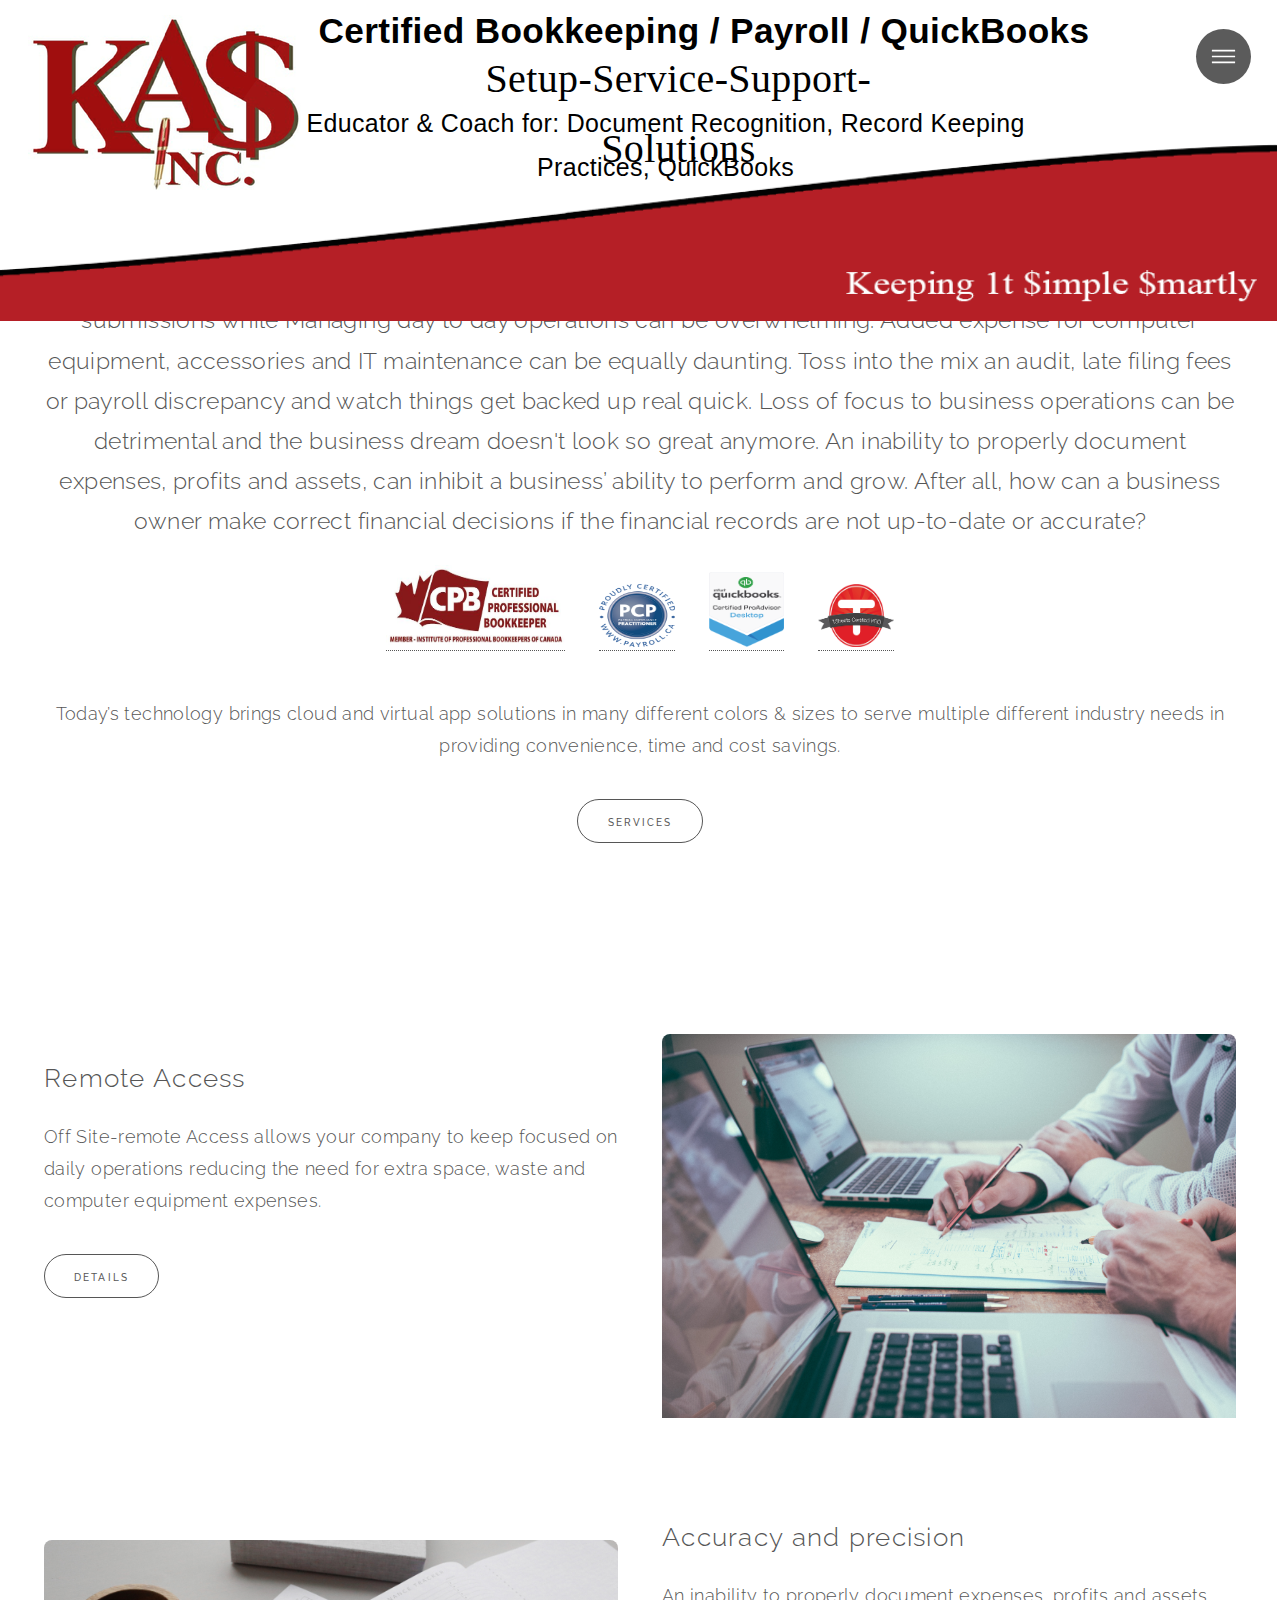
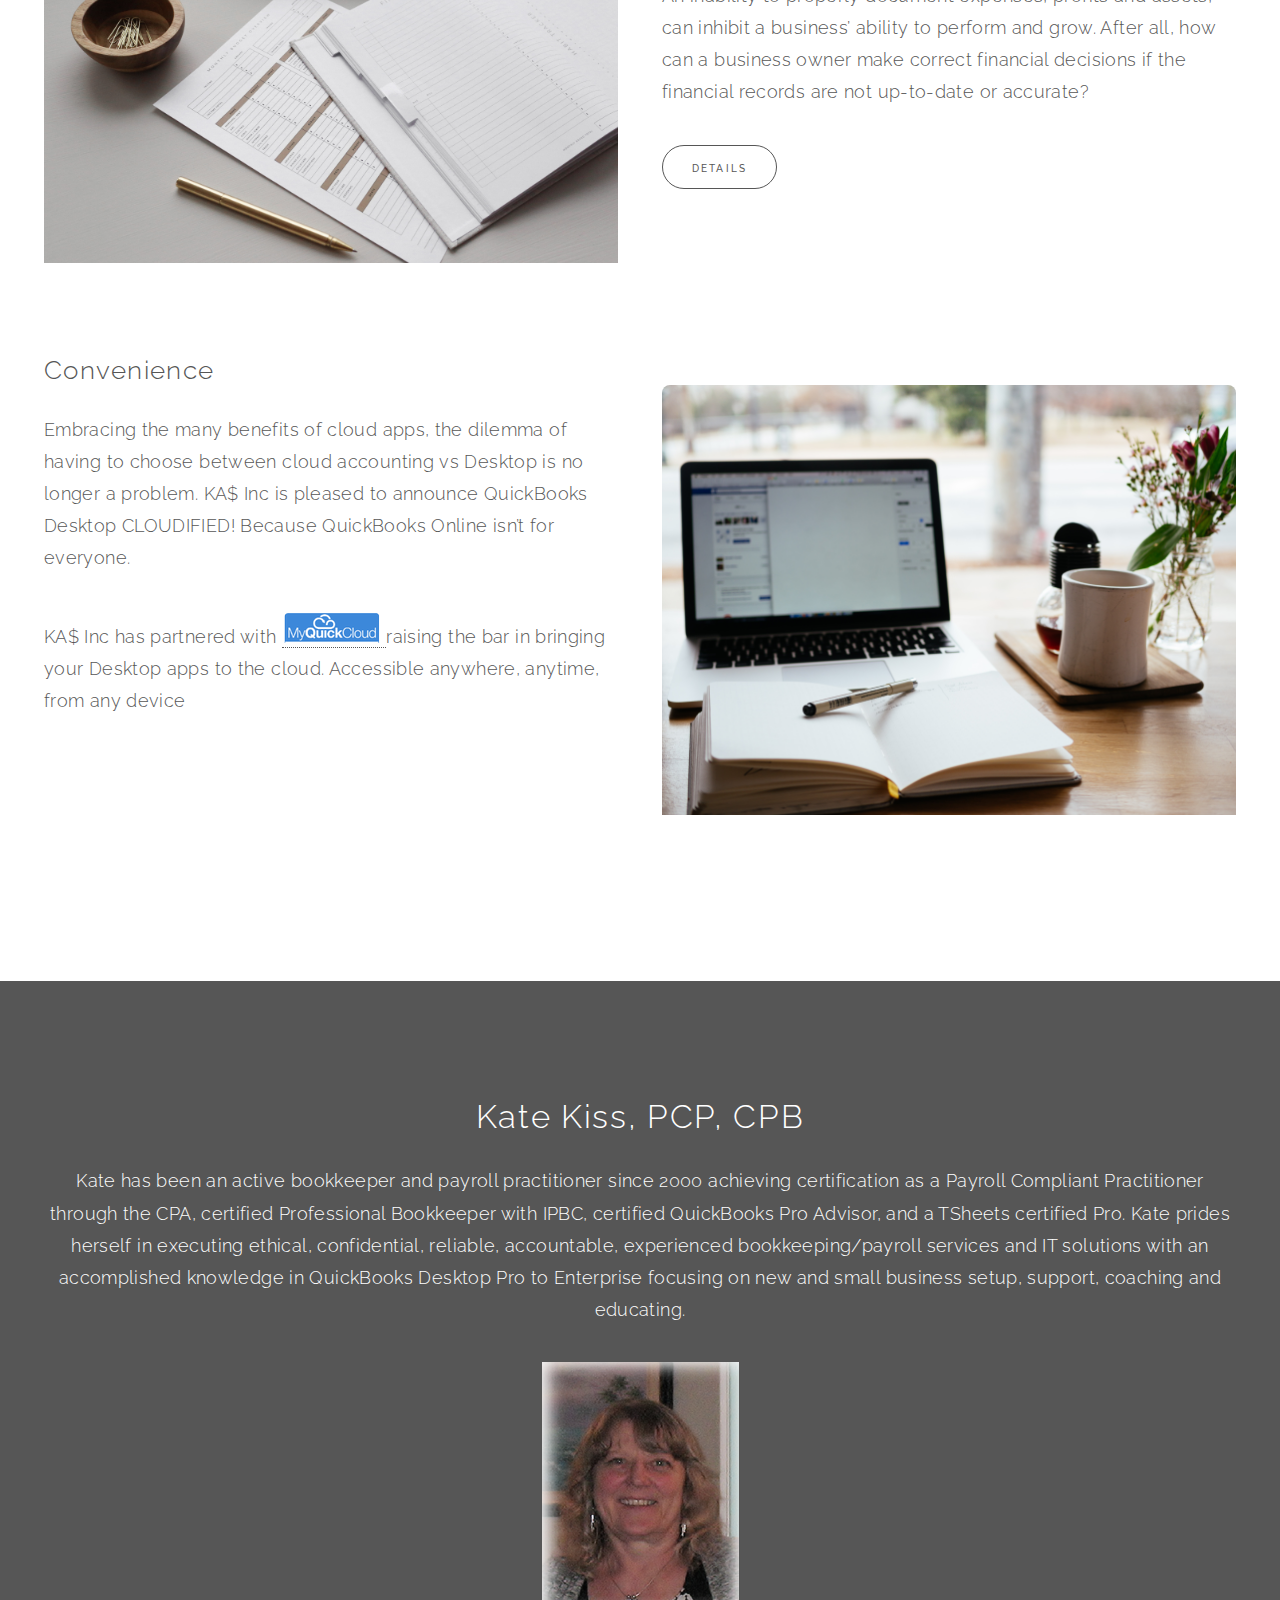
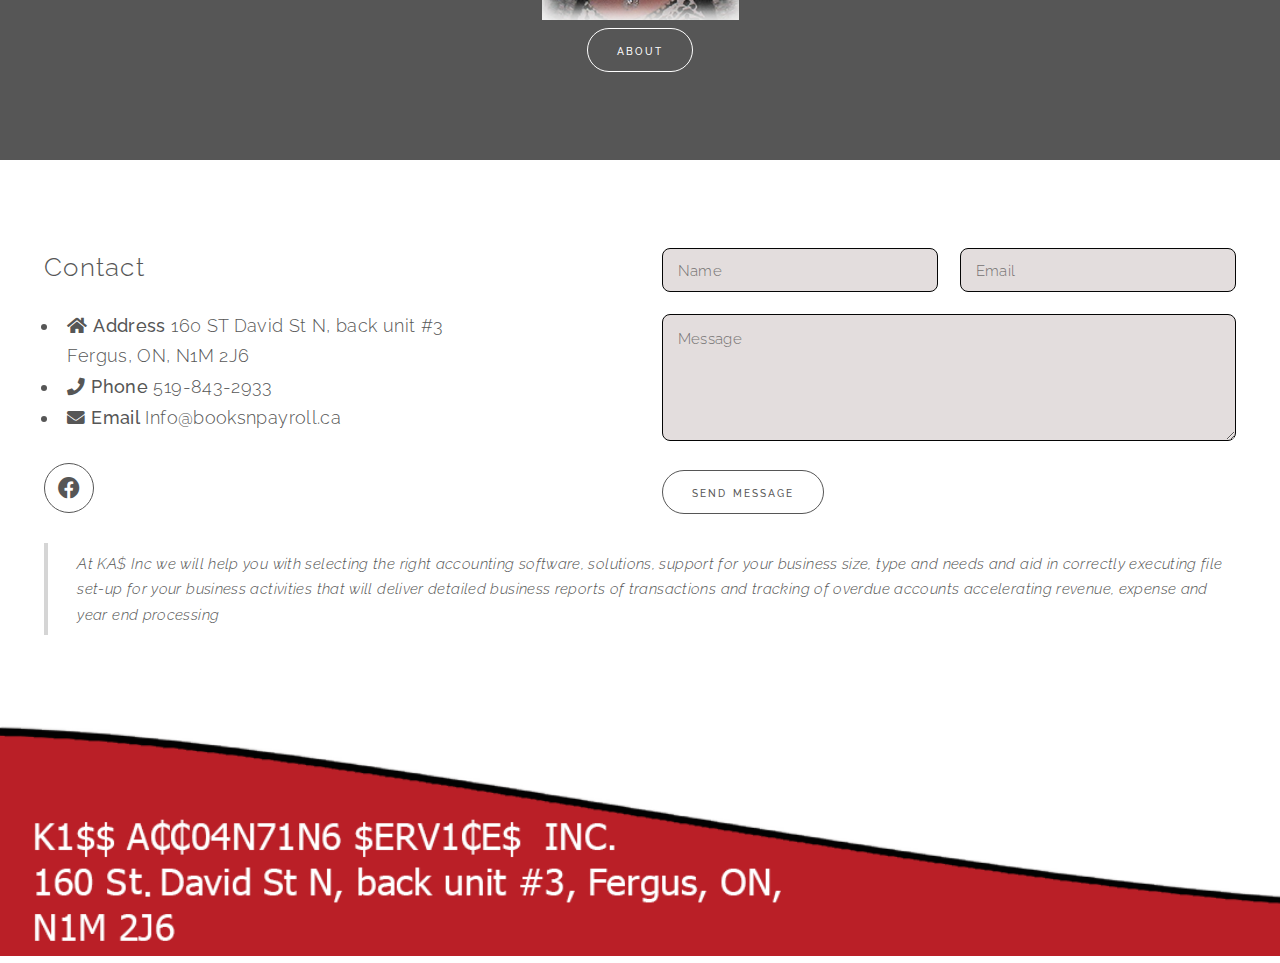
==== commit a3f5a023: "More css" ====
--- a/index.html
+++ b/index.html
@@ -21,7 +21,7 @@
 		</nav>
 	</header>
 
-	<img class="headerClass" src="images/header2.png">
+	<img class="headerClass" src="images/header2 - Copy.png">
 	<!-- Menu -->
 	<nav id="menu">
 		<h2>Menu</h2>
@@ -39,10 +39,16 @@
 		<section id="intro" class="wrapper featured style1">
 			<div class="inner">
 				<span><img class="mainLogoImage" src="images/orginalLogo.png" alt="" /></span>
-				<p class="mainHeader">Certified
-					Bookkeeping<br> / Payroll / QuickBooks
-						 Service, Support, Solutions
-							Coaching / Educating</p>
+				<p class="mainHeader1">
+					Certified
+					Bookkeeping / Payroll / QuickBooks
+				</p>
+				<p class="mainHeader2">
+					Setup-Service-Support-Solutions
+				</p>
+				<p class="mainHeader3">
+					Educator & Coach for:
+					 Document Recognition, Record Keeping Practices, QuickBooks</p>
 				<!-- <a href="tel:+1519-843-2933" class="myButton">Call</a> -->
 				<!-- <a class="myButton" href="mailto:Info@booksnpayroll.ca">Email</a> -->
 			</div>
--- a/assets/css/main.css
+++ b/assets/css/main.css
@@ -2718,9 +2718,8 @@
 @media screen and (max-width: 1280px) {
   ul.icons.major {
     margin: 0 0 2em 0;
-    
+
     margin-top: -37px;
-
   }
 
   ul.icons.major li {
@@ -2974,7 +2973,7 @@
 
 .spotlight .image img {
   width: 100%;
-  margin-top: 73px;
+  margin-top: 25%;
   padding-bottom: 48px;
 }
 
@@ -4036,17 +4035,55 @@
   text-align: center;
   width: 75%;
   height: 139%;
-  margin: -180px;
-  margin-left: 240px;
-  margin-bottom: -165px;
+  border: 3px solid black;
   font-size: 1.7em;
   font-weight: bolder;
   color: black;
   z-index: 1;
+  position: relative;
+}
+
+.mainHeader1 {
+  text-align: center;
+  font-family: Arial, Helvetica, sans-serif;
+  /* border: 3px solid black; */
+  width: 62%;
+  position: absolute;
+  top: 0;
+  left: 24%;
+  font-size: 2.2rem;
+  font-weight: 700;
+  color: black;
+  z-index: 1;
+}
+.mainHeader2 {
+  text-align: center;
+    font-family: 'Times New Roman', Times, serif;
+    /* border: 3px solid black; */
+    position: absolute;
+    top: 44px;
+    left: 33%;
+    font-size: 2.5rem;
+    font-weight: bolder;
+    color: black;
+    width: 40%;
+    z-index: 1;
+}
+.mainHeader3 {
+  text-align: center;
+  font-family:-apple-system, BlinkMacSystemFont, 'Segoe UI', Roboto, Oxygen, Ubuntu, Cantarell, 'Open Sans', 'Helvetica Neue', sans-serif ;
+  position: absolute;
+  top: 102px;
+  left: 23%;
+  /* border: 3px solid black; */
+  font-size: 1.7em;
+  font-weight: normal;
+  color: black;
+  z-index: 1;
+  width: 58%;
 }
 
 .smallHeader {
-  margin-top: 95px;
   font-size: 1.25em;
 }
 
@@ -4084,7 +4121,7 @@
   .headerClass {
     position: absolute;
     top: 270px;
-    width: 108%;
+    width: 100%;
     height: 72px;
   }
 
@@ -4151,14 +4188,9 @@
 .mainLogoImage {
   position: absolute;
   left: 28px;
-  top: 38px;
-}
-
-@media only screen and (min-device-width: 375px) and (max-device-width: 1000px) {
-  .mainLogoImage {
-    height: 15%;
-  }
-}
+  top: 15px;
+}
+
 
 .myButton {
   background-color: #5b5b5b;
@@ -4605,7 +4637,7 @@
   }
 
   .smallHeader {
-    top: 144px;
+    top: 210px;
   }
   .image img {
     padding-top: 156px;
@@ -4623,6 +4655,29 @@
     margin-top: 162px;
     margin-bottom: -131px;
   }
+
+.mainHeader1  {
+  top: 18%;
+  font-size: 1rem;
+  width: 99%;
+  left: 0;
+}
+.mainHeader2  {
+  top: 22%;
+  font-size: 1em;
+  width: 100%;
+  left: 0;
+}
+.mainHeader3  {
+  top: 25%;
+  font-size: 1em;
+  width: 100%;
+  left: 0;
+}
+}
+
+
+
 }
 
 @media only screen and (min-width: 1px) and (max-width: 1000px) {
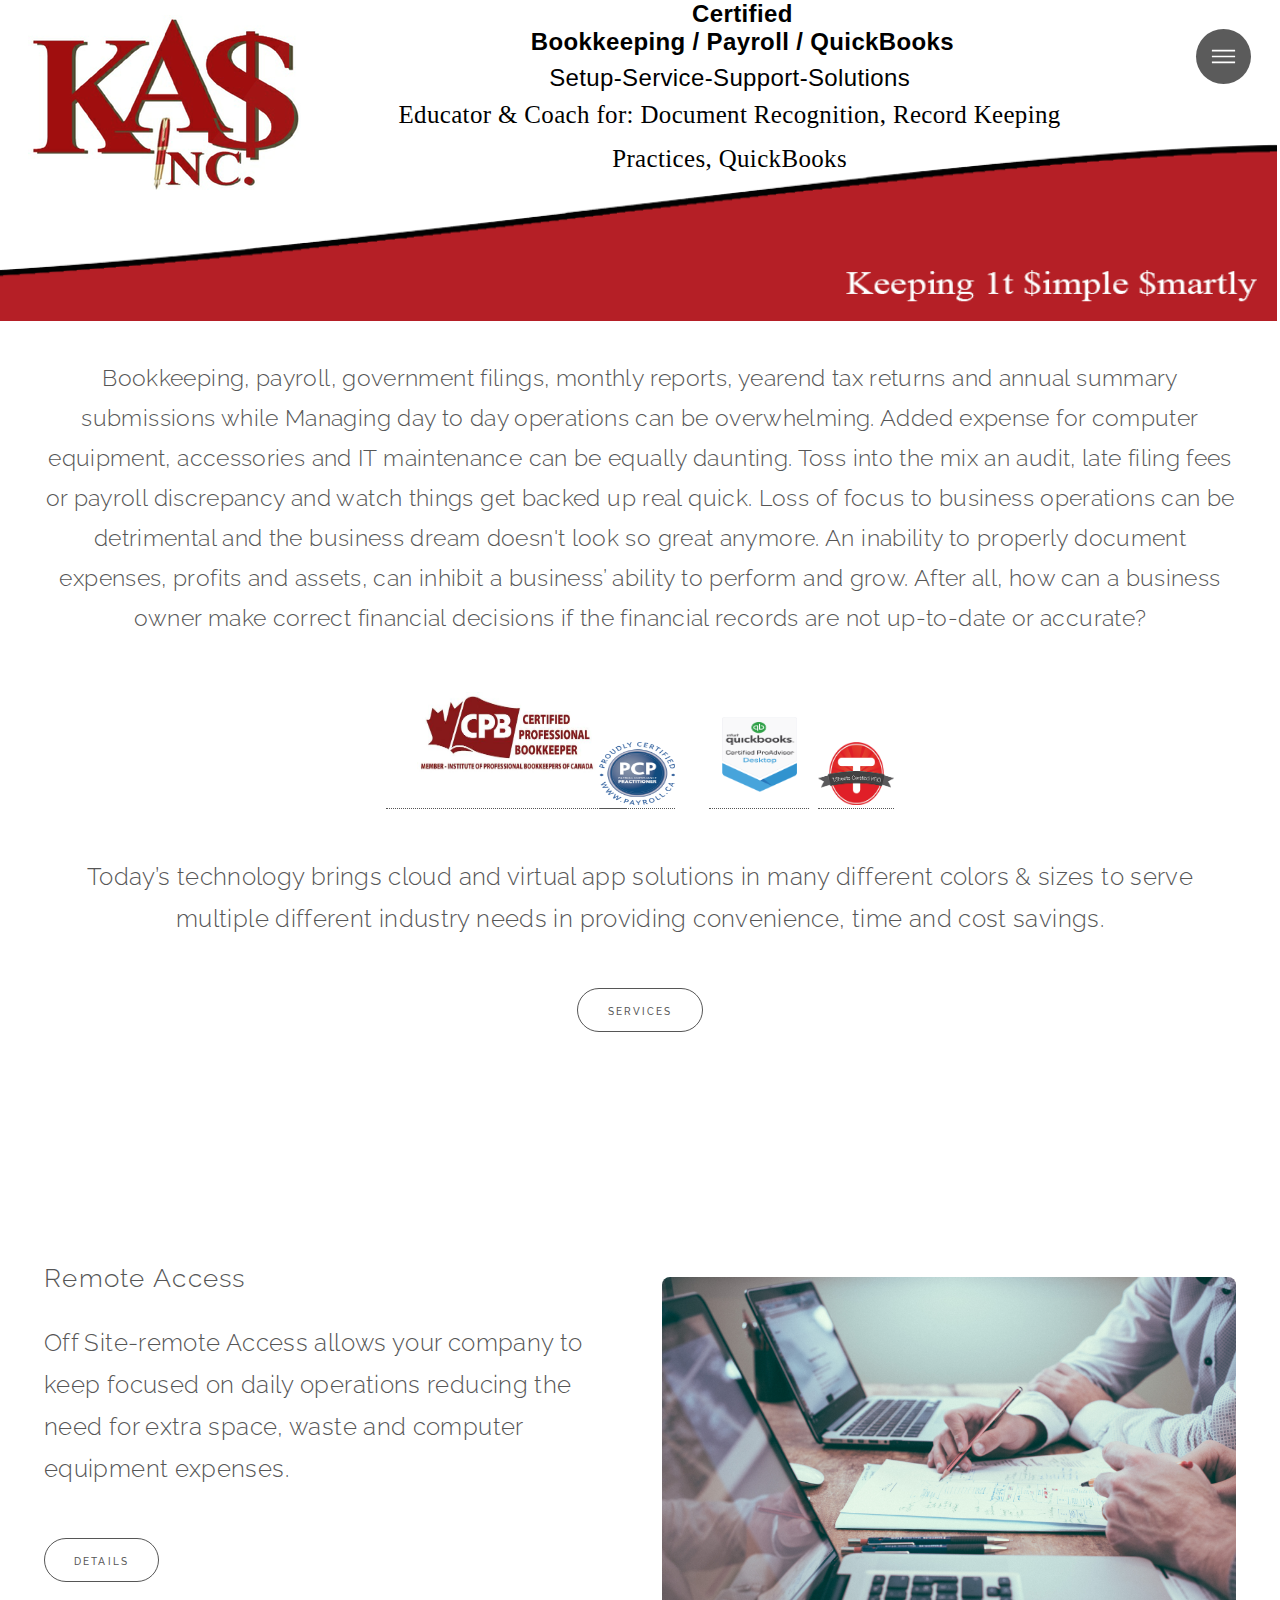
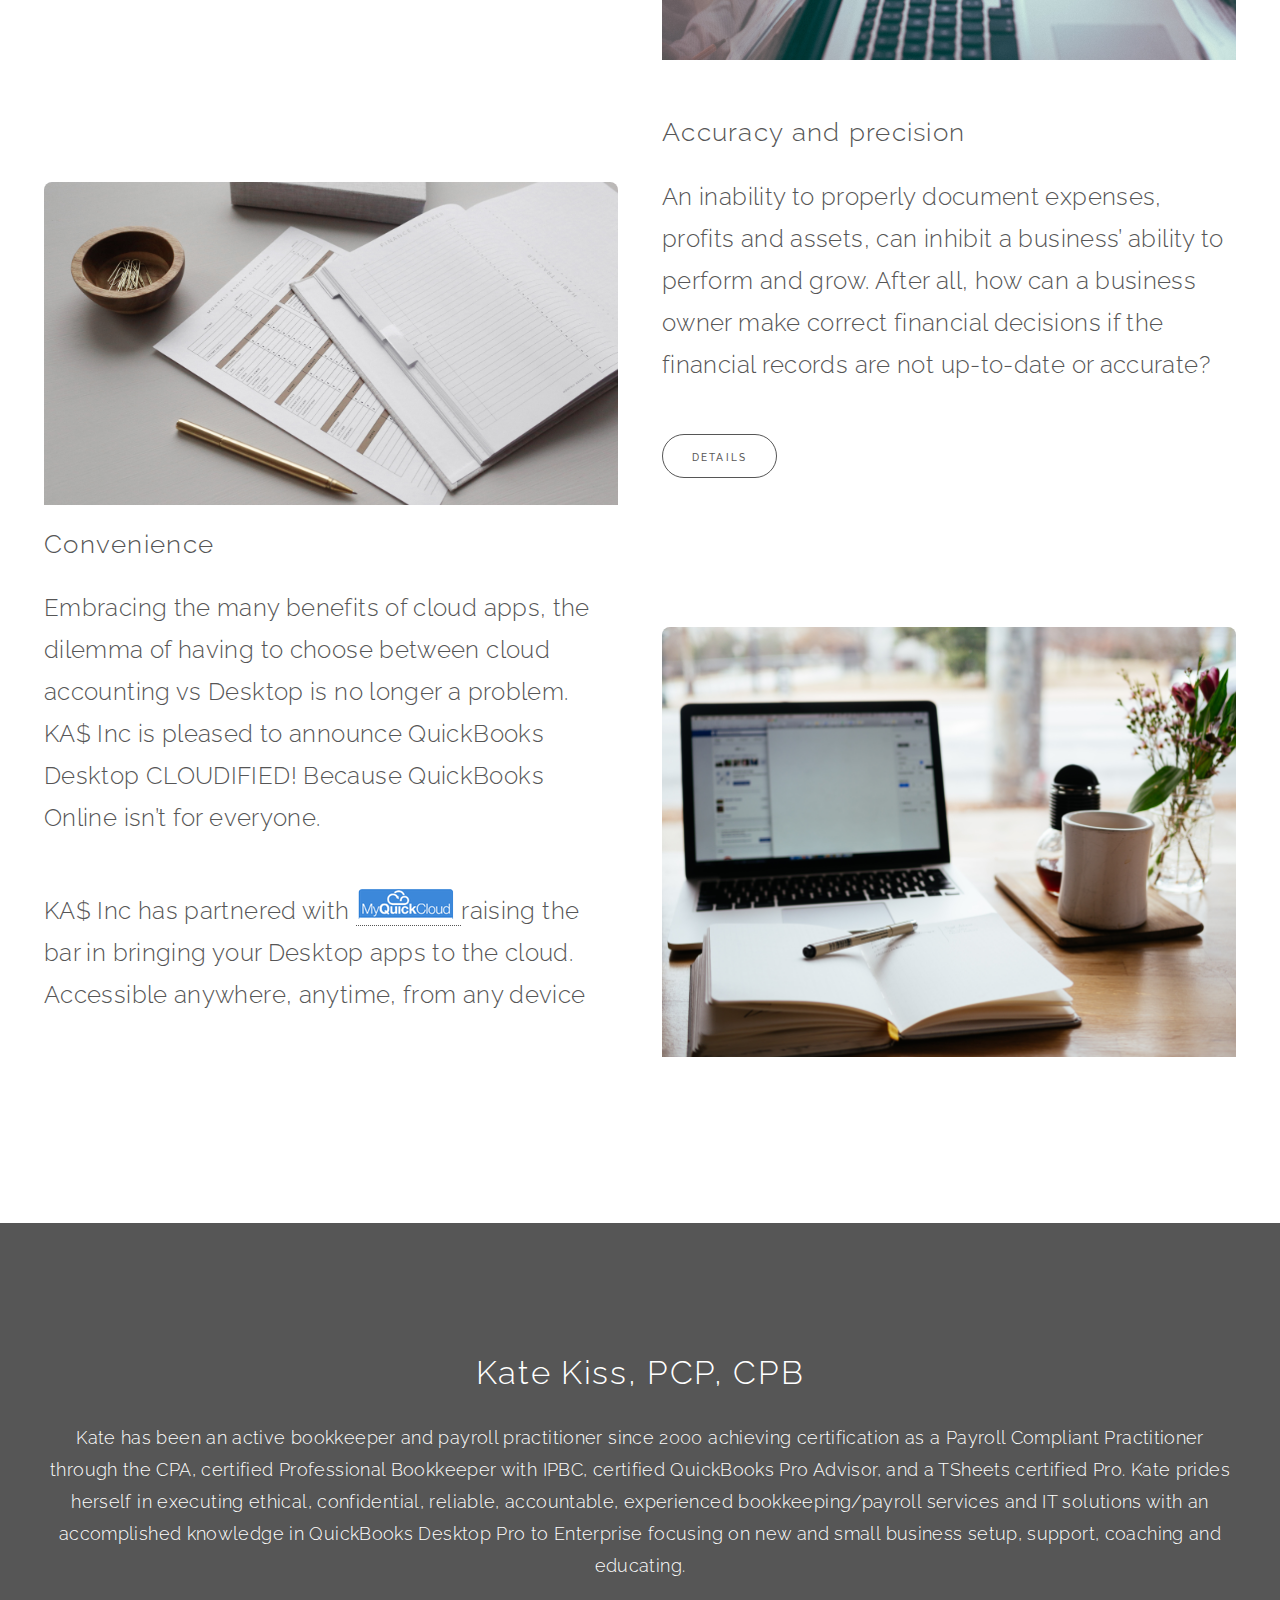
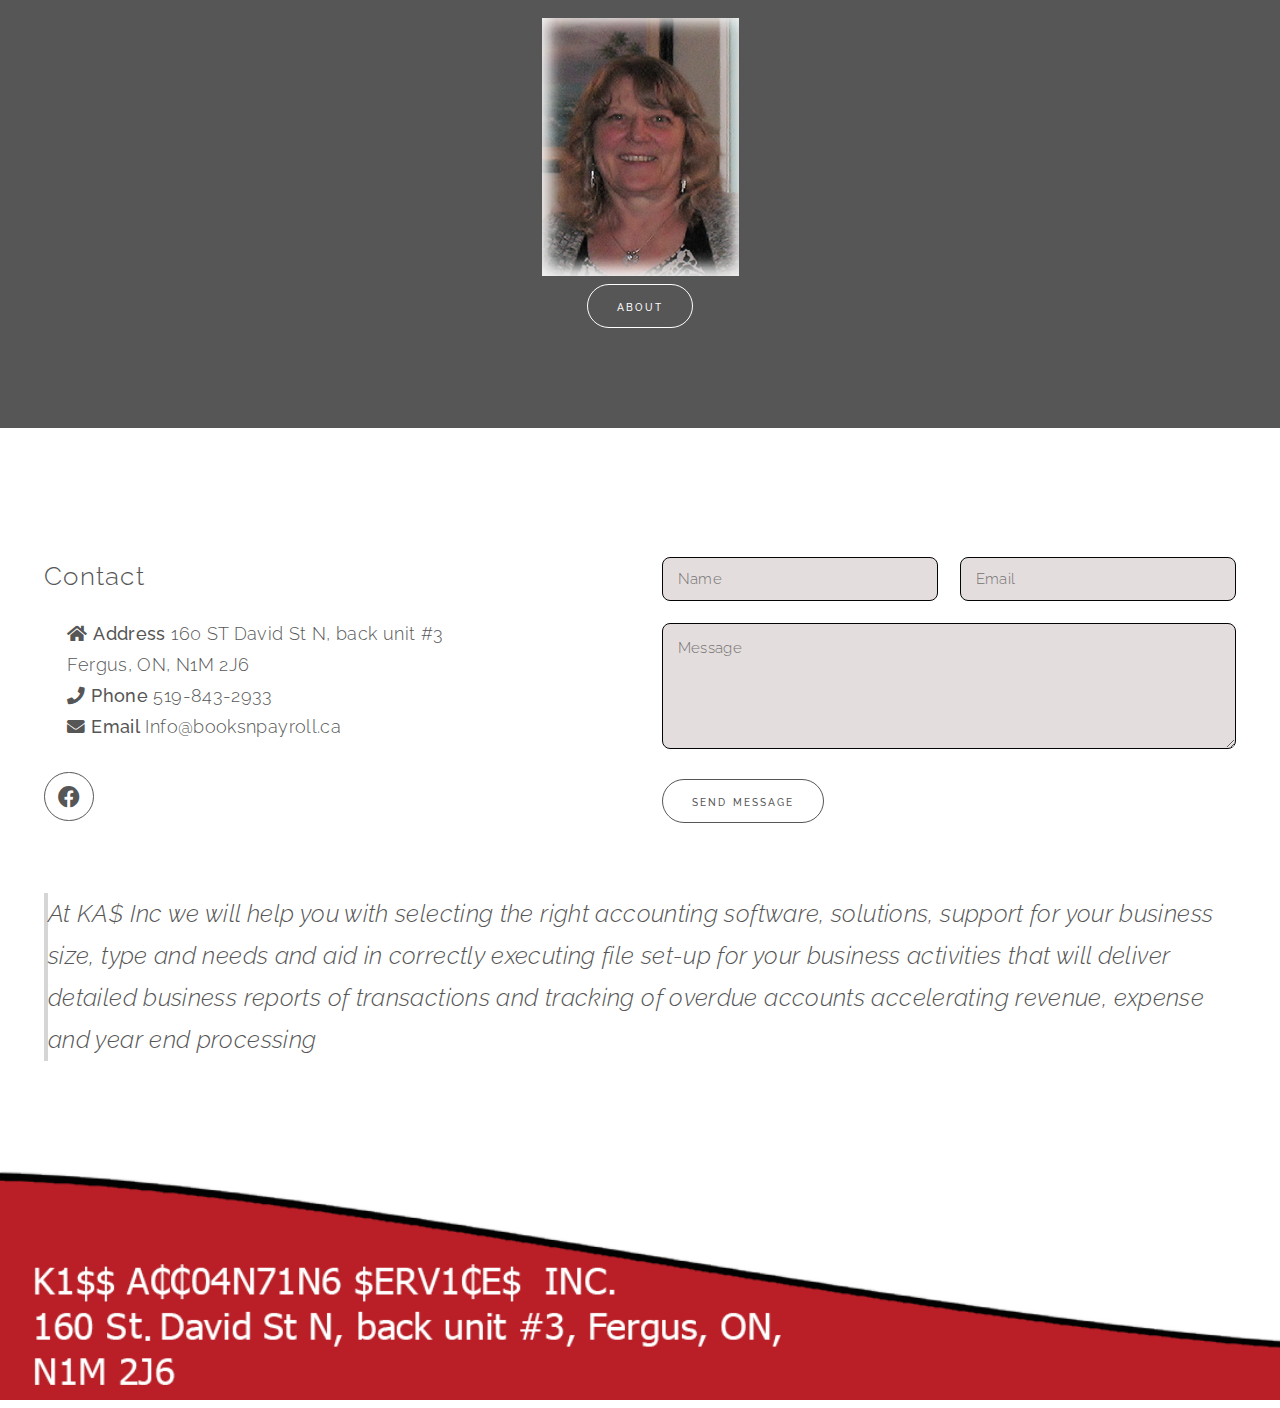
==== commit dd4b0625: "more css" ====
--- a/index.html
+++ b/index.html
@@ -40,7 +40,7 @@
 			<div class="inner">
 				<span><img class="mainLogoImage" src="images/orginalLogo.png" alt="" /></span>
 				<p class="mainHeader1">
-					Certified
+					Certified<br>
 					Bookkeeping / Payroll / QuickBooks
 				</p>
 				<p class="mainHeader2">
@@ -206,7 +206,7 @@
 
 				<header>
 					<h3>Contact</h3>
-					<ul class="">
+					<ul class="myList">
 						<li class="icon solid fa-home">
 							<strong>Address</strong>
 							160 ST David St N, back unit #3
--- a/assets/css/main.css
+++ b/assets/css/main.css
@@ -303,7 +303,7 @@
 
 p {
   margin: 0 0 2em 0;
-  font-size: 1.25em;
+  font-size: 1.5rem;
 }
 
 h1,
@@ -362,7 +362,7 @@
   h1 {
     font-size: 2em;
     line-height: 1.3;
-    margin: 0 0 1rem 0;
+    margin: 42px 0 1rem 0;
   }
 }
 
@@ -429,7 +429,7 @@
   border-left: solid 4px;
   font-style: italic;
   margin: 0 0 2em 0;
-  padding: 0.5em 0 0.5em 2em;
+  font-size: 1.5rem;
 }
 
 code {
@@ -2693,6 +2693,7 @@
   height: 3.5em;
   line-height: 3.5em;
   font-size: 2.25rem;
+  list-style: none;
 }
 
 ul.icons.style2 li:before {
@@ -2852,8 +2853,8 @@
 @media screen and (max-width: 736px) {
   section header p,
   article header p {
-    font-size: 1em;
     padding-top: 0px;
+    font-size: 1.5rem;
   }
 
   section header p br,
@@ -3098,7 +3099,7 @@
 .wrapper > .inner {
   width: 72em;
   max-width: 100%;
-  margin: 0 auto;
+  margin: 41px auto;
 }
 
 @media screen and (max-width: 1680px) {
@@ -4049,32 +4050,34 @@
   /* border: 3px solid black; */
   width: 62%;
   position: absolute;
-  top: 0;
-  left: 24%;
-  font-size: 2.2rem;
+  top: 0px;
+  left: 27%;
+  font-size: 1.5rem;
   font-weight: 700;
   color: black;
   z-index: 1;
+  line-height: initial;
 }
 .mainHeader2 {
   text-align: center;
-    font-family: 'Times New Roman', Times, serif;
-    /* border: 3px solid black; */
-    position: absolute;
-    top: 44px;
-    left: 33%;
-    font-size: 2.5rem;
-    font-weight: bolder;
-    color: black;
-    width: 40%;
-    z-index: 1;
+  font-family: sans-serif;
+  /* border: 3px solid black; */
+  position: absolute;
+  top: 64px;
+  left: 37%;
+  font-size: 1.5rem;
+  font-weight: bolder;
+  color: black;
+  width: 40%;
+  z-index: 1;
+  line-height: initial;
 }
 .mainHeader3 {
   text-align: center;
-  font-family:-apple-system, BlinkMacSystemFont, 'Segoe UI', Roboto, Oxygen, Ubuntu, Cantarell, 'Open Sans', 'Helvetica Neue', sans-serif ;
+  font-family: -webkit-pictograph;
   position: absolute;
-  top: 102px;
-  left: 23%;
+  top: 93px;
+  left: 28%;
   /* border: 3px solid black; */
   font-size: 1.7em;
   font-weight: normal;
@@ -4097,9 +4100,11 @@
   width: 75px;
   height: 75px;
   text-decoration: none;
+  margin: 17%;
 }
 
 .cpbIcon {
+  margin: 17%;
   width: 179px;
   height: 82px;
 }
@@ -4120,7 +4125,7 @@
 @media only screen and (min-device-width: 0px) and (max-device-width: 1000px) {
   .headerClass {
     position: absolute;
-    top: 270px;
+    top: 39%;
     width: 100%;
     height: 72px;
   }
@@ -4171,7 +4176,7 @@
 
   .smallHeader {
     top: 138px;
-    margin-bottom: -45px;
+    margin-bottom: 35px;
     position: relative;
   }
 
@@ -4190,7 +4195,6 @@
   left: 28px;
   top: 15px;
 }
-
 
 .myButton {
   background-color: #5b5b5b;
@@ -4245,7 +4249,7 @@
 }
 
 .resources {
-  padding-top: 10%;
+  padding-top: 0%;
 }
 
 @media only screen and (min-device-width: 1px) and (max-device-width: 1000px) {
@@ -4473,7 +4477,7 @@
 
 @media only screen and (min-device-width: 360px) and (max-device-width: 740px) {
   ul.icons.major {
-    top: 164px;
+    top: 200px;
   }
 
   .kassLetters {
@@ -4510,6 +4514,7 @@
   .smallImage {
     width: 135px;
     height: 90px;
+    margin: 17%;
   }
 }
 
@@ -4631,6 +4636,7 @@
 @media only screen and (min-width: 360px) and (max-width: 767px) {
   .katesNameClass {
     margin-top: -18px;
+    font-size: 1.8rem;
   }
   .services {
     margin-top: -13px;
@@ -4638,12 +4644,13 @@
 
   .smallHeader {
     top: 210px;
+    font-size: 1.5rem;
   }
   .image img {
     padding-top: 156px;
   }
   .resources {
-    padding-top: 65%;
+    padding-top: 41%;
   }
   .spotlight:first-of-type {
     margin-top: -160px;
@@ -4656,155 +4663,29 @@
     margin-bottom: -131px;
   }
 
-.mainHeader1  {
-  top: 18%;
-  font-size: 1rem;
-  width: 99%;
-  left: 0;
-}
-.mainHeader2  {
-  top: 22%;
-  font-size: 1em;
-  width: 100%;
-  left: 0;
-}
-.mainHeader3  {
-  top: 25%;
-  font-size: 1em;
-  width: 100%;
-  left: 0;
-}
-}
-
-
-
-}
-
-@media only screen and (min-width: 1px) and (max-width: 1000px) {
-  .afiliations {
-    padding-left: 0%;
-  }
-}
-@media only screen and (min-width: 1001px) and (max-width: 3000px) {
-  .afiliations {
-    padding-left: 22%;
-  }
-  .ipbkc {
-    padding-left: 204px;
-  }
-  .cpra {
-    padding-left: 160px;
-  }
-  .quick {
-    padding-left: 160px;
-  }
-  .tSheet {
-    padding-left: 160px;
-  }
-  .quickcloud {
-    padding-left: 200px;
-  }
-  .katesNameClass2 {
-    padding-top: 79px;
-  }
-}
-
-@import url(https://fonts.googleapis.com/css?family=Roboto:300);
-
-.ripple-wrap {
-  display: none;
-  overflow: hidden;
-  position: fixed;
-  font-size: 0;
-  z-index: 1000;
-  top: 0;
-  left: 0;
-  right: 0;
-  bottom: 0;
-}
-@-webkit-keyframes RIPPLER {
-  0% {
-    border-width: 0;
-  }
-  40% {
-    height: 0;
-    width: 0;
-    border-width: 1500px;
-    margin-top: -1500px;
-    margin-left: -1500px;
-    border-color: purple;
-  }
-
-  41% {
-    height: 0;
-    width: 0;
-    border-width: 1500px;
-    margin-top: -1500px;
-    margin-left: -1500px;
-    border-color: purple;
-  }
-  100% {
-    border-width: 10px;
-    height: 2px;
-    width: 2px;
-    margin-top: -2500px;
-    margin-left: -2500px;
-    border-color: purple;
-  }
-}
-@keyframes RIPPLER {
-  0% {
-    border-width: 0;
-  }
-  40% {
-    height: 0;
-    width: 0;
-    border-width: 1500px;
-    margin-top: -1500px;
-    margin-left: -1500px;
-    border-color: purple;
-  }
-  41% {
-    height: 0;
-    width: 0;
-    border-width: 1500px;
-    margin-top: -1500px;
-    margin-left: -1500px;
-    border-color: purple;
-  }
-  100% {
-    /* border-width: 1500px;
-    height: 2000px;
-    width: 2000px;
-    margin-top: -2500px;
-    margin-left:-2500px;
-    border-color: grey; */
-  }
-}
-.ripple {
-  display: block;
-  height: 0;
-  width: 0;
-  border-width: 0px;
-  border-style: solid;
-  border-color: purple;
-  border-radius: 100%;
-  position: absolute;
-  top: 300px;
-  left: 300px;
-  -webkit-animation: none;
-  animation: none;
-}
-.ripple-wrap.goripple {
-  display: block;
-}
-.ripple-wrap.goripple .ripple {
-  -webkit-animation-name: RIPPLER;
-  -webkit-animation-duration: 1.5s;
-  -webkit-animation-fill-mode: forwards;
-  animation-name: RIPPLER;
-  animation-duration: 1.5s;
-  animation-fill-mode: forwards;
+  .mainHeader1 {
+    top: 18%;
+    font-size: 1.2rem;
+    width: 99%;
+    left: 0;
+    padding-bottom: 5px;
+  }
+  .mainHeader2 {
+    top: 26%;
+    font-size: 1.4rem;
+    width: 100%;
+    left: 0;
+  }
+  .mainHeader3 {
+    top: 31%;
+    font-size: 1.2rem;
+    width: 100%;
+    left: 0;
+  }
+}
+
+.myList {
+  list-style: none;
 }
 
 /* 
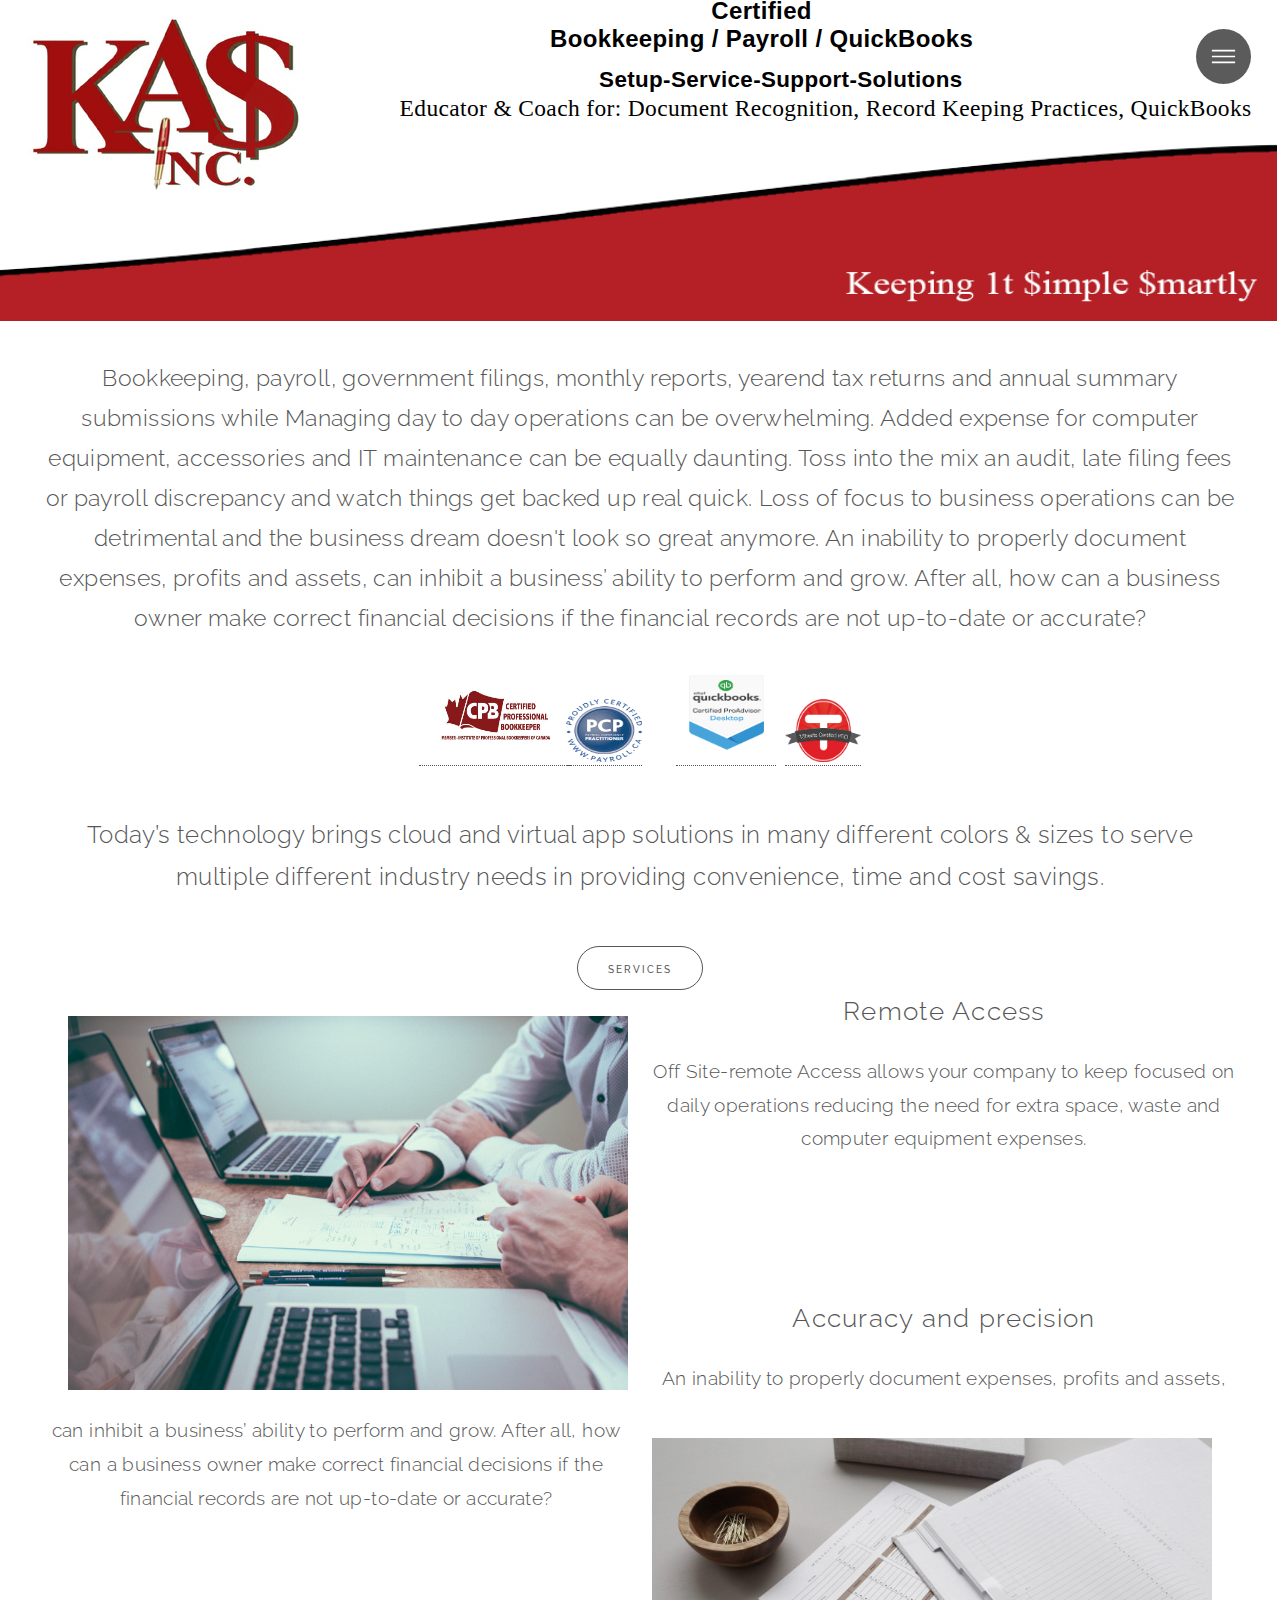
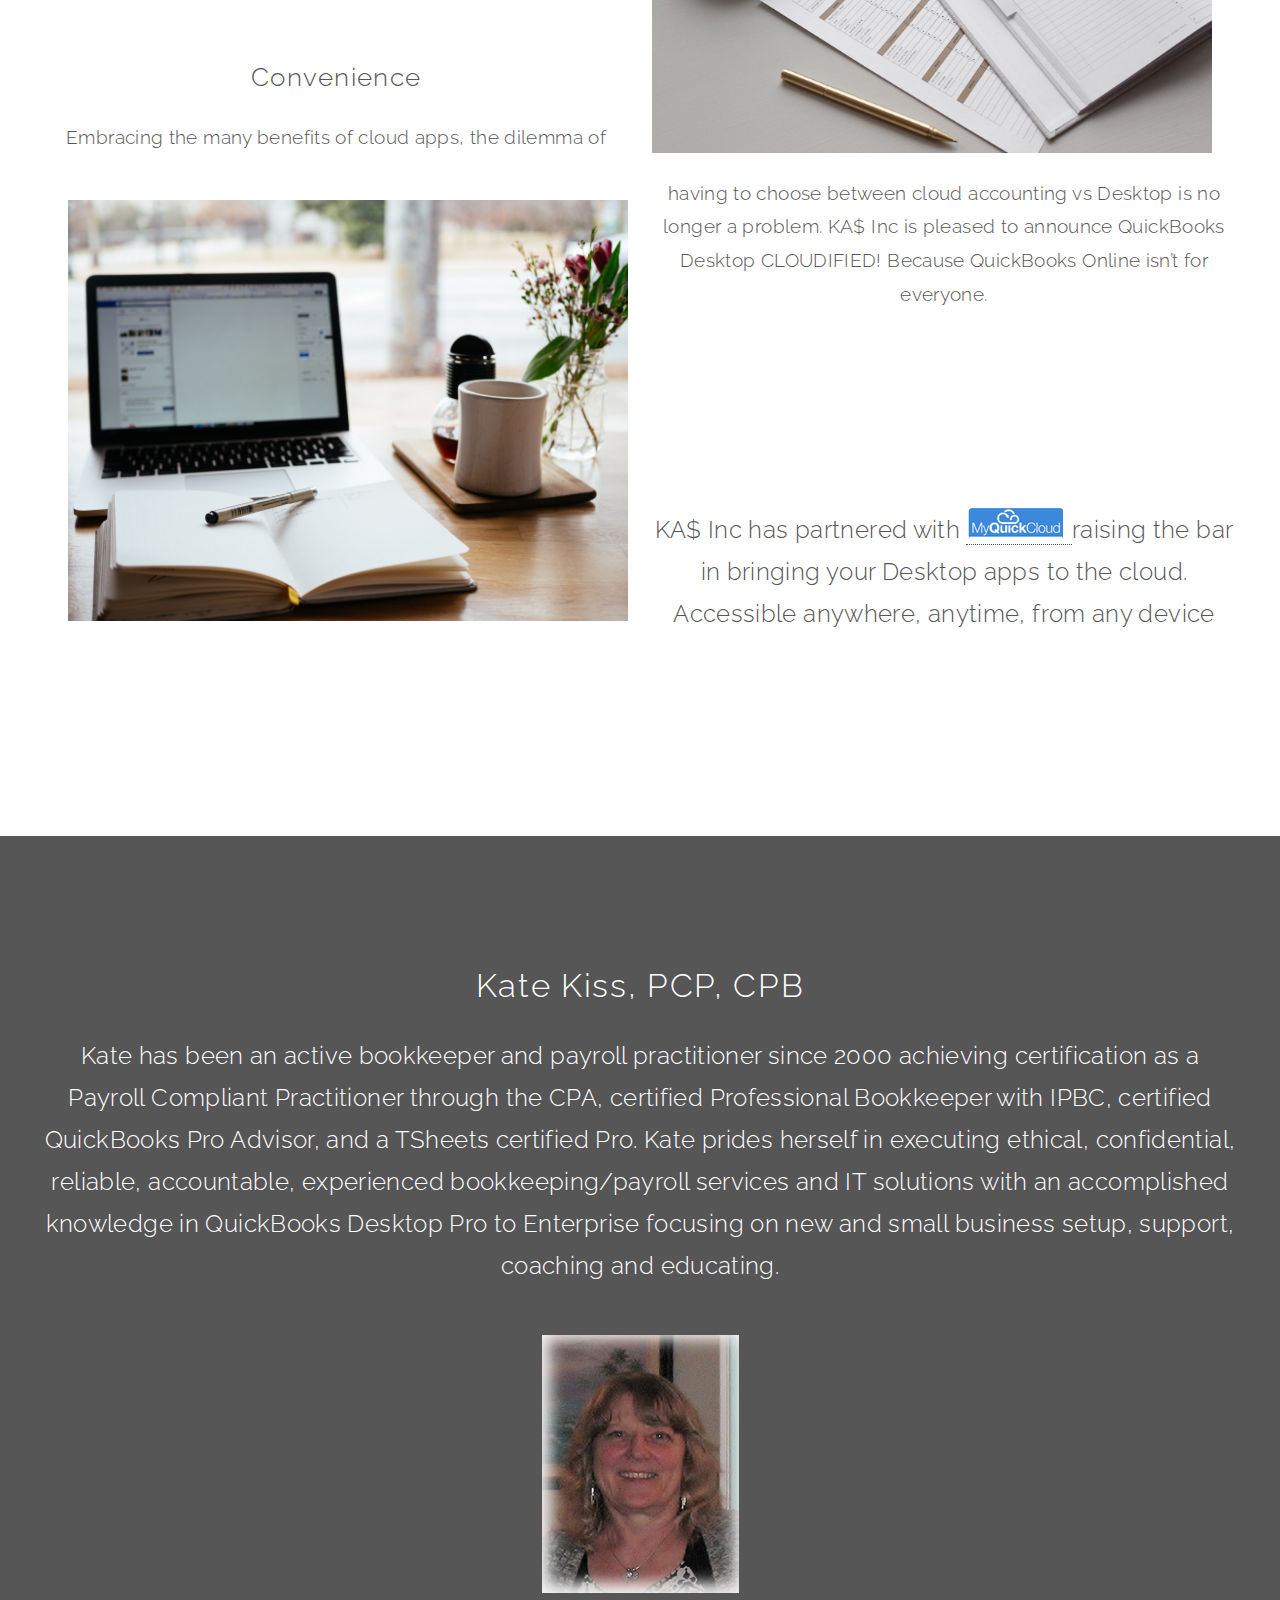
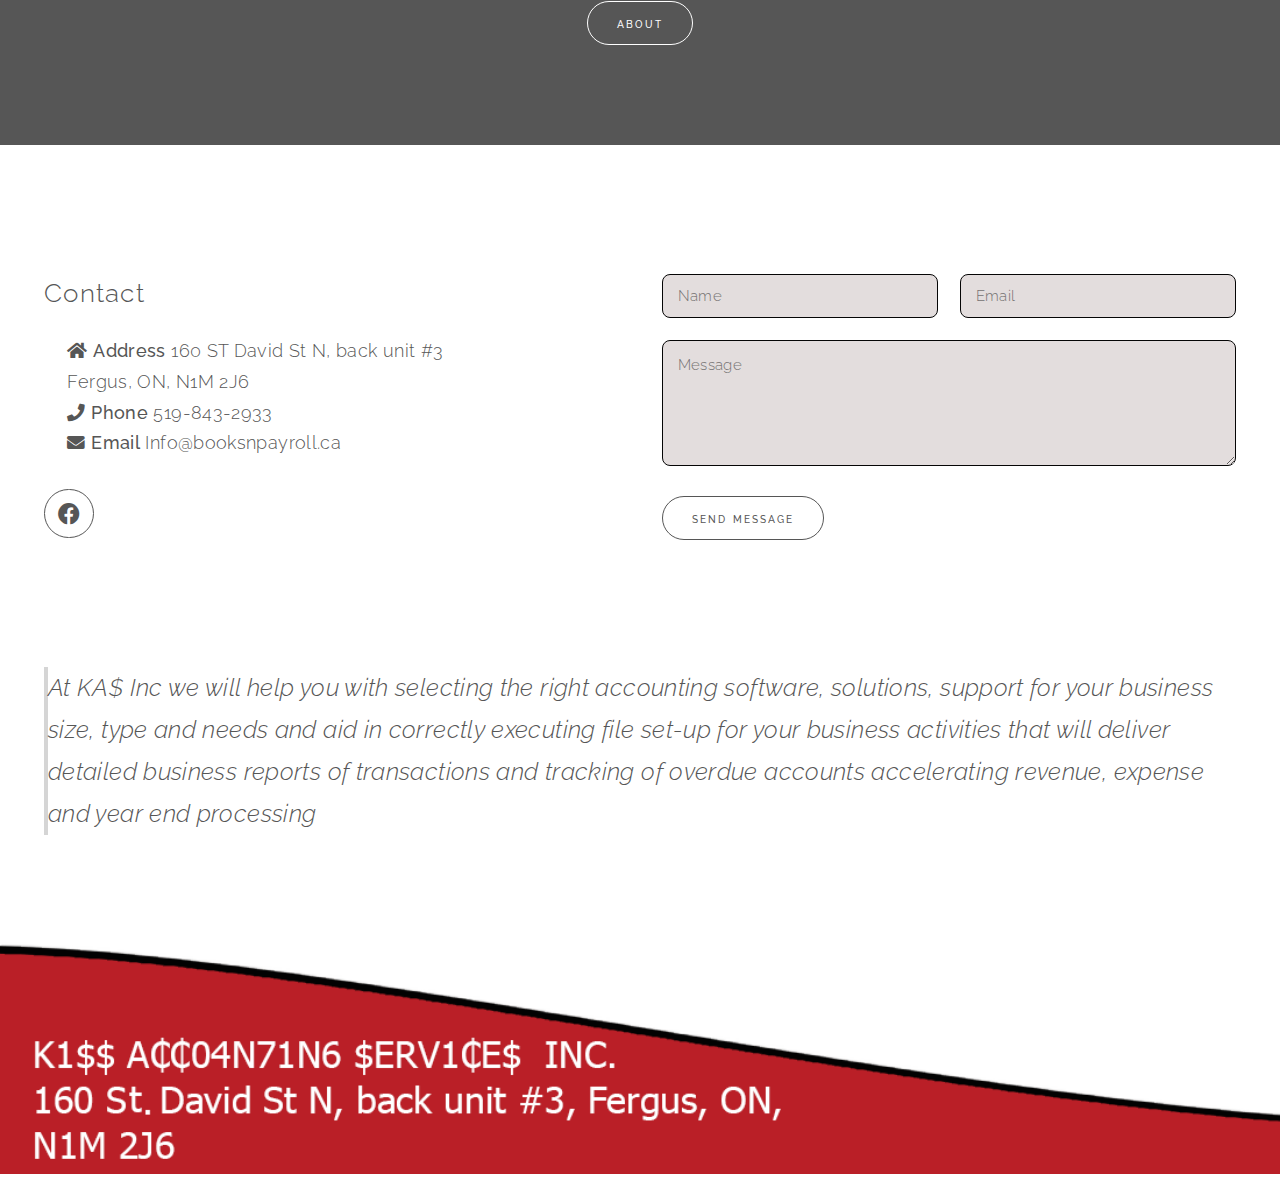
==== commit 13a797b2: "MORE css" ====
--- a/index.html
+++ b/index.html
@@ -48,7 +48,7 @@
 				</p>
 				<p class="mainHeader3">
 					Educator & Coach for:
-					 Document Recognition, Record Keeping Practices, QuickBooks</p>
+					Document Recognition, Record Keeping Practices, QuickBooks</p>
 				<!-- <a href="tel:+1519-843-2933" class="myButton">Call</a> -->
 				<!-- <a class="myButton" href="mailto:Info@booksnpayroll.ca">Email</a> -->
 			</div>
@@ -59,17 +59,17 @@
 	<section class="wrapper style2 special">
 		<div class="inner">
 			<header class="smallHeader">
-				<p>Bookkeeping, payroll, government filings, monthly reports, 
-					yearend tax returns and annual summary submissions while 
-					Managing day to day operations can be overwhelming. 
-					Added expense for computer equipment, accessories and IT 
-					maintenance can be equally daunting. Toss into the mix an audit, 
-					late filing fees or payroll discrepancy and watch things get backed 
-					up real quick. Loss of focus to business operations can be 
-					detrimental and the business dream doesn't look so great anymore. 
-					An inability to properly document expenses, profits and assets, 
-					can inhibit a business’ ability to perform and grow. After all, 
-					how can a business owner make correct financial decisions if the 
+				<p>Bookkeeping, payroll, government filings, monthly reports,
+					yearend tax returns and annual summary submissions while
+					Managing day to day operations can be overwhelming.
+					Added expense for computer equipment, accessories and IT
+					maintenance can be equally daunting. Toss into the mix an audit,
+					late filing fees or payroll discrepancy and watch things get backed
+					up real quick. Loss of focus to business operations can be
+					detrimental and the business dream doesn't look so great anymore.
+					An inability to properly document expenses, profits and assets,
+					can inhibit a business’ ability to perform and grow. After all,
+					how can a business owner make correct financial decisions if the
 					financial records are not up-to-date or accurate?
 				</p>
 			</header>
@@ -77,10 +77,10 @@
 				<li> <a href="services.html">
 						<img class="cpbIcon" border="0" alt="QuickBooks" src="images/cpb.jpg">
 					</a></li>
-					<li>
-						<a href="services.html">
-							<img class="smallImage" border="0" alt="CPB" src="images/PCP Logo.png">
-						</a></li>
+				<li>
+					<a href="services.html">
+						<img class="smallImage" border="0" alt="CPB" src="images/PCP Logo.png">
+					</a></li>
 				<li>
 					<a href="services.html">
 						<img class="quickBooks" border="0" alt="Quick Cloud" src="images/QBD logo.png">
@@ -104,75 +104,62 @@
 	<!-- Two -->
 	<section class="wrapper style1 special">
 		<div class="inner">
-			<!-- <header>
-					<h2>Small Businesses</h2>
-				</header> -->
-			<section class="spotlight">
-				<span class="image"><img src="images/laptop.jpg" alt="" /></span>
-				<div class="content">
-					<header>
-						<h3 class="katesNameClass">Remote Access</h3>
-					</header>
-					<p class="katesInfoClass">Off Site-remote Access allows your company to keep
-						focused on daily operations reducing the need for extra space,
-						waste and computer equipment expenses. </p>
-					<footer>
-						<ul class="actions">
-							<li><a href="services.html" class="button">Details</a></li>
-						</ul>
-					</footer>
-				</div>
+			<section class="spotlightcontainer">
+				<section class="spotlight1">
+					<img src="images/laptop.jpg" class="spimage1" alt="" />
+					<div class="content">
+						<header>
+							<h3 class="katesNameClass">Remote Access</h3>
+						</header>
+						<p class="smallFont">Off Site-remote Access allows your company to keep
+							focused on daily operations reducing the need for extra space,
+							waste and computer equipment expenses. </p>
+						<!-- <footer>
+							<ul class="actions">
+								<li><a href="services.html" class="button">Details</a></li>
+							</ul>
+						</footer> -->
+					</div>
+				</section>
+				<section class="spotlight1">
+					<img src="images/writing.jpg" class="spimage2" alt="" />
+					<div class="content">
+						<header>
+							<h3 class="katesNameClass">Accuracy and precision</h3>
+						</header>
+						<p class="smallFont">An inability to properly document expenses, profits and assets, can
+							inhibit a business’
+							ability to perform and grow. After all, how can a business owner make correct financial
+							decisions if the financial records are not up-to-date or accurate?</p>
+						<!-- <footer>
+							<ul class="actions">
+								<li><a href="services.html" class="button">Details</a></li>
+							</ul>
+						</footer> -->
+					</div>
+				</section>
+				<section class="spotlight1">
+				<img src="images/book.jpg" class="spimage1" alt="" />
+					<div class="content">
+						<header>
+							<h3 class="katesNameClass">Convenience</h3>
+						</header>
+						<!-- <img border="0" alt="Quick Cloud" src="images/cloudified.png"> -->
+						<p class="smallFont">Embracing the many benefits of cloud apps, the dilemma of having to
+							choose between cloud accounting vs Desktop is no longer a problem.
+							KA$ Inc is pleased to announce QuickBooks Desktop CLOUDIFIED!
+							Because QuickBooks Online isn’t for everyone.</p>
+
+						<p class="katesInfoClass1">KA$ Inc has partnered with
+							<a href="https://myquickcloud.com/">
+								<img border="0" alt="Quick Cloud" class="smallQuickCloud" src="images/QuickCloud.png">
+							</a>
+							raising the bar in bringing your Desktop apps to the cloud. Accessible anywhere, anytime,
+							from any device</p>
+						
+					</div>
+				</section>
 			</section>
-			<section class="spotlight">
-				<span class="image"><img src="images/writing.jpg" alt="" /></span>
-				<div class="content">
-					<header>
-						<h3 class="katesNameClass">Accuracy and precision</h3>
-					</header>
-					<p class="katesInfoClass">An inability to properly document expenses, profits and assets, can inhibit a business’
-						ability to perform and grow. After all, how can a business owner make correct financial
-						decisions if the financial records are not up-to-date or accurate?</p>
-					<footer>
-						<ul class="actions">
-							<li><a href="services.html" class="button">Details</a></li>
-						</ul>
-					</footer>
-				</div>
-			</section>
-			<section class="spotlight">
-				<span class="image"><img src="images/book.jpg" alt="" /></span>
-				<div class="content">
-					<header>
-						<h3 class="katesNameClass">Convenience</h3>
-					</header>
-					<!-- <img border="0" alt="Quick Cloud" src="images/cloudified.png"> -->
-					<p class="katesInfoClass">Embracing the many benefits of cloud apps, the dilemma of having to
-						choose between cloud accounting vs Desktop is no longer a problem.
-						KA$ Inc is pleased to announce QuickBooks Desktop CLOUDIFIED!
-						Because QuickBooks Online isn’t for everyone.</p>
-
-					<p class="katesInfoClass">KA$ Inc has partnered with
-						<a href="https://myquickcloud.com/">
-							<img border="0" alt="Quick Cloud" class="smallQuickCloud" src="images/QuickCloud.png">
-						</a>
-						raising the bar in bringing your Desktop apps to the cloud. Accessible anywhere, anytime,
-						from any device</p>
-					<footer>
-						<ul class="actions">
-							<!-- <li><a href="services.html" class="button">Details</a></li> -->
-						</ul>
-					</footer>
-				</div>
-			</section>
-			<!-- <p>Lorem ipsum dolor sit amet, consectetur adipiscing elit. Duis dapibus rutrum facilisis. Class aptent
-					taciti sociosqu ad litora torquent per conubia nostra, per inceptos himenaeos malesuada fames ac
-					turpis egestas. In non lorem amet. Duis dapibus rutrum facilisis. Class aptent taciti sociosqu ad
-					litora torquent per conubia nostra, per inceptos himenaeos. Etiam tristique eu nibh.</p>
-				<footer>
-					<ul class="actions special">
-						<li><a href="#" class="button">Details</a></li>
-					</ul>
-				</footer> -->
 		</div>
 	</section>
 
@@ -189,7 +176,7 @@
 					experienced bookkeeping/payroll services and IT solutions with an accomplished knowledge
 					in QuickBooks Desktop Pro to Enterprise focusing on new and small business setup,
 					support, coaching and educating.</p>
-				<span ><img class="kateImage"src="images/frontpic.png" alt=""></span>
+				<span><img class="kateImage" src="images/frontpic.png" alt=""></span>
 			</header>
 			<footer>
 				<ul class="actions special">
@@ -250,7 +237,7 @@
 			transactions and tracking of overdue accounts accelerating revenue,
 			expense and year end processing
 		</blockquote>
-	
+
 	</section>
 	<img class="footerClass" src="images/footer2.png">
 	</div>
--- a/assets/css/main.css
+++ b/assets/css/main.css
@@ -303,7 +303,7 @@
 
 p {
   margin: 0 0 2em 0;
-  font-size: 1.5rem;
+  /* font-size: 1.5rem; */
 }
 
 h1,
@@ -429,6 +429,7 @@
   border-left: solid 4px;
   font-style: italic;
   margin: 0 0 2em 0;
+  margin-top:98px;
   font-size: 1.5rem;
 }
 
@@ -2963,13 +2964,13 @@
   align-items: center;
   text-align: left;
   margin: 4em 0;
-  margin-top: -128px;
+  margin-top: -265px;
 }
 
 .spotlight .image {
   margin: 0 0 0 2em;
   width: 50%;
-  -ms-flex: 1;
+ 
 }
 
 .spotlight .image img {
@@ -4046,44 +4047,45 @@
 
 .mainHeader1 {
   text-align: center;
-  font-family: Arial, Helvetica, sans-serif;
-  /* border: 3px solid black; */
-  width: 62%;
-  position: absolute;
-  top: 0px;
-  left: 27%;
-  font-size: 1.5rem;
-  font-weight: 700;
-  color: black;
-  z-index: 1;
-  line-height: initial;
+    font-family: Arial, Helvetica, sans-serif;
+    /* border: 3px solid black; */
+    width: 83%;
+    position: absolute;
+    top: -3px;
+    left: 18%;
+    font-size: 1.5rem;
+    font-weight: 900;
+    color: black;
+    z-index: 1;
+    line-height: initial;
 }
 .mainHeader2 {
   text-align: center;
   font-family: sans-serif;
   /* border: 3px solid black; */
   position: absolute;
-  top: 64px;
-  left: 37%;
-  font-size: 1.5rem;
-  font-weight: bolder;
+  top: 67px;
+  left: 36%;
+  font-size: 1.4rem;
+  font-weight: 700;
   color: black;
-  width: 40%;
+  width: 50%;
   z-index: 1;
   line-height: initial;
 }
 .mainHeader3 {
+
   text-align: center;
   font-family: -webkit-pictograph;
   position: absolute;
-  top: 93px;
-  left: 28%;
+  top: 88px;
+  left: 29%;
   /* border: 3px solid black; */
-  font-size: 1.7em;
+  font-size: 1.6em;
   font-weight: normal;
   color: black;
   z-index: 1;
-  width: 58%;
+  width: 71%;
 }
 
 .smallHeader {
@@ -4105,8 +4107,8 @@
 
 .cpbIcon {
   margin: 17%;
-  width: 179px;
-  height: 82px;
+  width: 113px;
+  height: 55px;
 }
 
 .centreWellington {
@@ -4125,7 +4127,7 @@
 @media only screen and (min-device-width: 0px) and (max-device-width: 1000px) {
   .headerClass {
     position: absolute;
-    top: 39%;
+    top: 44%;
     width: 100%;
     height: 72px;
   }
@@ -4153,6 +4155,7 @@
     max-width: 100%;
     top: 137px;
     position: relative;
+    font-size: 1.5rem
   }
 
   .hidden {
@@ -4214,14 +4217,7 @@
   right: 1em;
 }
 
-@media only screen and (min-device-width: 0px) and (max-device-width: 1000px) {
-  .myButton {
-    top: 277px;
-    left: 4px;
-    top: 270px;
-    position: relative;
-  }
-}
+
 
 .kasClass {
   margin: 40px;
@@ -4246,6 +4242,7 @@
   font-size: 16px;
   line-height: 21px;
   padding-top: 20px;
+  padding-left: 16%;
 }
 
 .resources {
@@ -4266,6 +4263,7 @@
   line-height: 21px;
   letter-spacing: 1px;
   padding-top: 20px;
+  padding-left: 16%;
 }
 
 .quick {
@@ -4276,6 +4274,7 @@
   line-height: 21px;
   letter-spacing: 1px;
   padding-top: 20px;
+  padding-left: 16%;
 }
 
 .tSheet {
@@ -4286,6 +4285,7 @@
   line-height: 21px;
   letter-spacing: 1px;
   padding-top: 20px;
+  padding-left: 16%;
 }
 
 .quickcloud {
@@ -4296,12 +4296,16 @@
   line-height: 21px;
   letter-spacing: 1px;
   padding-top: 20px;
+  padding-left: 16%;
 }
 
 .cpbIconclass {
   float: left;
   margin-top: -13px;
-  width: 14%;
+  width: 18%;
+}
+.afiliations {
+  padding-left: 22%;
 }
 
 @media only screen and (min-device-width: 1px) and (max-device-width: 1000px) {
@@ -4613,14 +4617,12 @@
   }
 
   .spotlight {
-    margin-top: -12em;
+    margin-top: -31%;
   }
   .katesNameClass {
     font-size: 3.5em;
   }
-  .katesInfoClass {
-    font-size: 1.25em;
-  }
+ 
 
   .kateImage {
     width: 379px;
@@ -4642,18 +4644,42 @@
     margin-top: -13px;
   }
 
+  .ipbkc  {
+    padding-left: 0%;
+  }
+
+  .cpra {
+    padding-left: 0%;
+  }
+
+  .quick  {
+    padding-left: 0%;
+  }
+
+  .tSheet {
+    padding-left: 0%;
+  }
+
+  .quickcloud {
+    padding-left: 0%;
+  }
+
+  .smallImage {
+    margin-bottom: 23%;
+  }
+
   .smallHeader {
     top: 210px;
     font-size: 1.5rem;
   }
   .image img {
-    padding-top: 156px;
+    padding-top: 114%;
   }
   .resources {
     padding-top: 41%;
   }
   .spotlight:first-of-type {
-    margin-top: -160px;
+    margin-top: -544px;
   }
   .spotlight {
     margin: -8em 0;
@@ -4661,6 +4687,16 @@
   .katesNameClass2 {
     margin-top: 162px;
     margin-bottom: -131px;
+  }
+
+  .afiliations {
+    padding-left: 0%;
+  }
+  .cpbIconclass {
+    width: 50%;
+  }
+  .quickBooksIcon {
+    width: 53%;
   }
 
   .mainHeader1 {
@@ -4688,5 +4724,84 @@
   list-style: none;
 }
 
+.todaysTech {
+
+  font-size: 1.5rem
+}
+
+.katesInfoClass  {
+  font-size: 1.5rem;
+
+}
+.katesInfoClass1  {
+  font-size: 1.5rem;
+  padding-top: 13%;
+}
+
+.smallFont  {
+  font-size: 132%;
+}
+
+@media only (max-width: 812px) {
+  .smallFont  {
+    font-size: 132%;
+  }
+
+}
+.smallFont2  {
+  font-size: 132%;
+  margin-top: 25%;
+}
+
+.smallFont3  {
+  font-size: 132%;
+  margin-top: 25%;
+}
+
+
+.spotlightcontainer {
+  margin-top: -19%;
+}
+
+.spotlight1 {
+  width: 100%;
+  margin-bottom: 12%;
+}
+.spimage1 {
+  width: 47%;
+  float: left;
+  margin: 2%;
+}
+
+.spimage2 {
+  width: 47%;
+  float: right;
+  margin: 2%;
+}
+
+@media only screen and (max-width: 812px) {
+
+  .spotlightcontainer {
+    margin-top: -19%;
+  }
+  
+  .spotlight1 {
+    width: 100%;
+    margin-bottom: 12%;
+  }
+  .spimage1 {
+    width: 100%;
+  }
+  
+  .spimage2 {
+    width: 100%;
+    float: right;
+    margin: 2%;
+  }
+
+
+}
+
+
 /* 
 From The Brain Of Jusin Wozniak 2020 */
